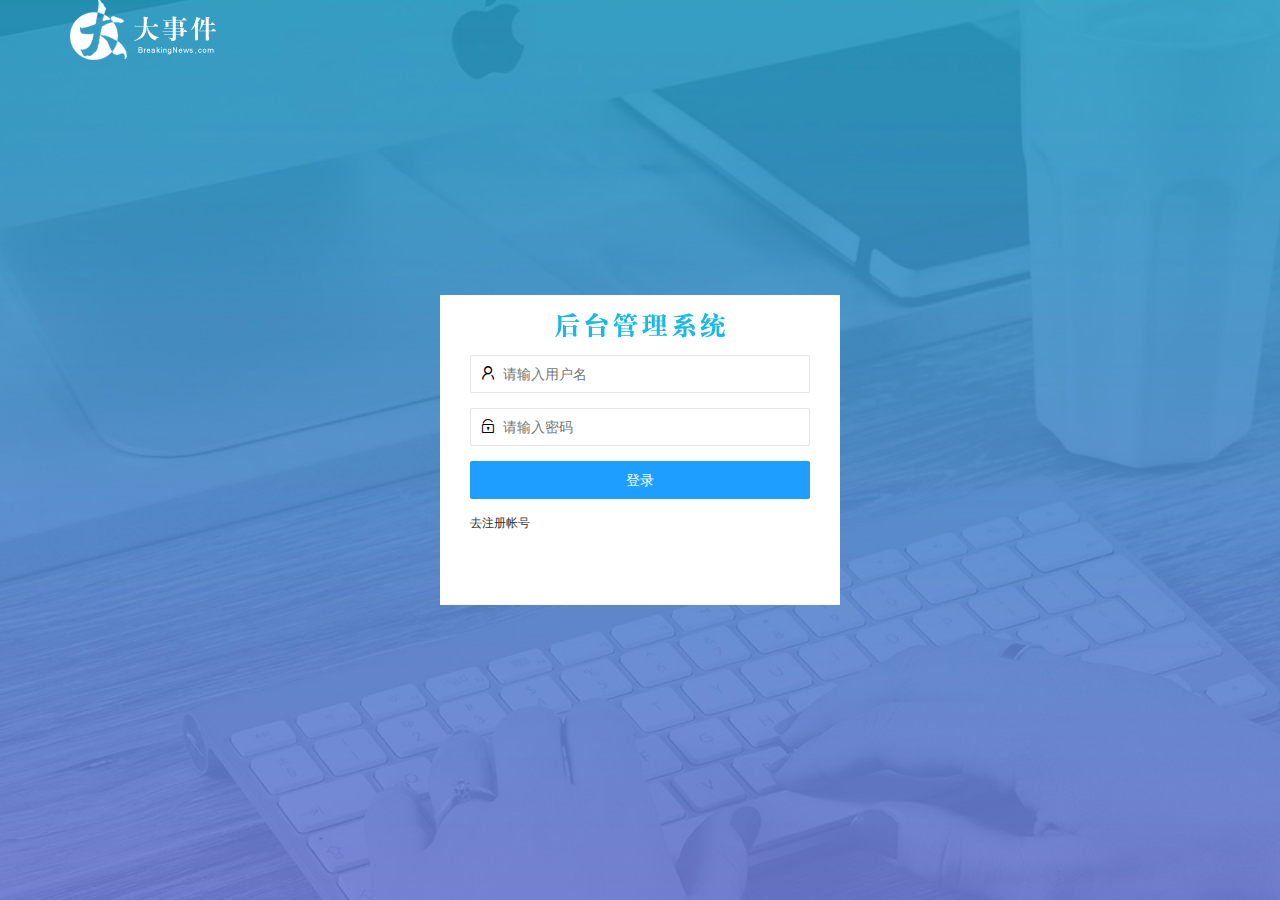
==== login.html @ 0a0edcd1 "login&reg" ====
<!DOCTYPE html>
<html lang="en">
<head>
    <meta charset="UTF-8">
    <meta http-equiv="X-UA-Compatible" content="IE=edge">
    <meta name="viewport" content="width=device-width, initial-scale=1.0">
    <title>大事件-登录/注册</title>
    <!-- LayUI样式导入 -->
    <link rel="stylesheet" href="assets/lib/layui/css/layui.css"/>
    <link rel="stylesheet" href="assets/css/login.css"/>
</head>
<body>
    <!-- 头部logo -->
    <div class="layui-main">
        <img src="assets/images/logo.png" alt="" />
    </div>
    <!-- 登录注册区域 -->
    <div class="loginAndRegBox">
        <div class="title-box"></div>
        <!-- 登录div -->
        <div class="login-box">
            <!-- 登录表单 -->
            <form action="" class="layui-form" id="form_login">
                <!-- 用户名 -->
                <div class="layui-form-item">
                    <i class="layui-icon layui-icon-username"></i>
                    <input type="text" name="username" required lay-verify="required" placeholder="请输入用户名" autocomplete="off" class="layui-input">
                </div>
                <!-- 密码 -->
                <div class="layui-form-item">
                    <i class="layui-icon layui-icon-password"></i>
                    <input type="password" name="password" required lay-verify="required|pwd" placeholder="请输入密码" autocomplete="off" class="layui-input">
                </div>
                <!-- 登录按钮 -->
                <div class="layui-form-item">
                    <!-- layui-submit属性区分表单提交按钮和普通按钮 -->
                    <button class="layui-btn layui-btn-fluid layui-btn-normal" layui-submit>登录</button>
                </div>
                <div class="layui-form-item links">
                    <a href="javascript:;" id="link_reg">去注册帐号</a>
                </div>
            </form>
        </div>
        <!-- 注册div -->
        <div class="reg-box">
            <!-- 注册表单 -->
            <form action="" class="layui-form" id="form_reg">
                <!-- 用户名 -->
                <div class="layui-form-item">
                    <i class="layui-icon layui-icon-username"></i>
                    <input type="text" name="username" required lay-verify="required" placeholder="请输入用户名" autocomplete="off" class="layui-input">
                </div>
                <!-- 密码 -->
                <div class="layui-form-item">
                    <i class="layui-icon layui-icon-password"></i>
                    <input type="password" name="password" required lay-verify="required|pwd" placeholder="请输入密码" autocomplete="off" class="layui-input">
                </div>
                <!-- 密码确认 -->
                <div class="layui-form-item">
                    <i class="layui-icon layui-icon-password"></i>
                    <input type="password" name="repassword" required lay-verify="required|pwd|repwd" placeholder="再次输入密码" autocomplete="off" class="layui-input">
                </div>
                <!-- 注册按钮 -->
                <div class="layui-form-item">
                    <!-- layui-submit属性区分表单提交按钮和普通按钮 -->
                    <button class="layui-btn layui-btn-fluid layui-btn-normal" layui-submit>注册</button>
                </div>
                <div class="layui-form-item links">
                    <a href="javascript:;" id="link_login">去登录</a>
                </div>
            </form>
        </div>
    </div>
    <!-- 登录表单验证 -->
    <script src="./assets/lib/layui/layui.all.js"></script>
    <script src="./assets/lib/jquery.js"></script>
    <script src="./assets/js/login.js"></script>
</body>
</html>
---- assets/lib/layui/css/layui.css ----
/** layui-v2.5.5 MIT License By https://www.layui.com */
 .layui-inline,img{display:inline-block;vertical-align:middle}h1,h2,h3,h4,h5,h6{font-weight:400}.layui-edge,.layui-header,.layui-inline,.layui-main{position:relative}.layui-body,.layui-edge,.layui-elip{overflow:hidden}.layui-btn,.layui-edge,.layui-inline,img{vertical-align:middle}.layui-btn,.layui-disabled,.layui-icon,.layui-unselect{-moz-user-select:none;-webkit-user-select:none;-ms-user-select:none}.layui-elip,.layui-form-checkbox span,.layui-form-pane .layui-form-label{text-overflow:ellipsis;white-space:nowrap}.layui-breadcrumb,.layui-tree-btnGroup{visibility:hidden}blockquote,body,button,dd,div,dl,dt,form,h1,h2,h3,h4,h5,h6,input,li,ol,p,pre,td,textarea,th,ul{margin:0;padding:0;-webkit-tap-highlight-color:rgba(0,0,0,0)}a:active,a:hover{outline:0}img{border:none}li{list-style:none}table{border-collapse:collapse;border-spacing:0}h4,h5,h6{font-size:100%}button,input,optgroup,option,select,textarea{font-family:inherit;font-size:inherit;font-style:inherit;font-weight:inherit;outline:0}pre{white-space:pre-wrap;white-space:-moz-pre-wrap;white-space:-pre-wrap;white-space:-o-pre-wrap;word-wrap:break-word}body{line-height:24px;font:14px Helvetica Neue,Helvetica,PingFang SC,Tahoma,Arial,sans-serif}hr{height:1px;margin:10px 0;border:0;clear:both}a{color:#333;text-decoration:none}a:hover{color:#777}a cite{font-style:normal;*cursor:pointer}.layui-border-box,.layui-border-box *{box-sizing:border-box}.layui-box,.layui-box *{box-sizing:content-box}.layui-clear{clear:both;*zoom:1}.layui-clear:after{content:'\20';clear:both;*zoom:1;display:block;height:0}.layui-inline{*display:inline;*zoom:1}.layui-edge{display:inline-block;width:0;height:0;border-width:6px;border-style:dashed;border-color:transparent}.layui-edge-top{top:-4px;border-bottom-color:#999;border-bottom-style:solid}.layui-edge-right{border-left-color:#999;border-left-style:solid}.layui-edge-bottom{top:2px;border-top-color:#999;border-top-style:solid}.layui-edge-left{border-right-color:#999;border-right-style:solid}.layui-disabled,.layui-disabled:hover{color:#d2d2d2!important;cursor:not-allowed!important}.layui-circle{border-radius:100%}.layui-show{display:block!important}.layui-hide{display:none!important}@font-face{font-family:layui-icon;src:url(../font/iconfont.eot?v=250);src:url(../font/iconfont.eot?v=250#iefix) format('embedded-opentype'),url(../font/iconfont.woff2?v=250) format('woff2'),url(../font/iconfont.woff?v=250) format('woff'),url(../font/iconfont.ttf?v=250) format('truetype'),url(../font/iconfont.svg?v=250#layui-icon) format('svg')}.layui-icon{font-family:layui-icon!important;font-size:16px;font-style:normal;-webkit-font-smoothing:antialiased;-moz-osx-font-smoothing:grayscale}.layui-icon-reply-fill:before{content:"\e611"}.layui-icon-set-fill:before{content:"\e614"}.layui-icon-menu-fill:before{content:"\e60f"}.layui-icon-search:before{content:"\e615"}.layui-icon-share:before{content:"\e641"}.layui-icon-set-sm:before{content:"\e620"}.layui-icon-engine:before{content:"\e628"}.layui-icon-close:before{content:"\1006"}.layui-icon-close-fill:before{content:"\1007"}.layui-icon-chart-screen:before{content:"\e629"}.layui-icon-star:before{content:"\e600"}.layui-icon-circle-dot:before{content:"\e617"}.layui-icon-chat:before{content:"\e606"}.layui-icon-release:before{content:"\e609"}.layui-icon-list:before{content:"\e60a"}.layui-icon-chart:before{content:"\e62c"}.layui-icon-ok-circle:before{content:"\1005"}.layui-icon-layim-theme:before{content:"\e61b"}.layui-icon-table:before{content:"\e62d"}.layui-icon-right:before{content:"\e602"}.layui-icon-left:before{content:"\e603"}.layui-icon-cart-simple:before{content:"\e698"}.layui-icon-face-cry:before{content:"\e69c"}.layui-icon-face-smile:before{content:"\e6af"}.layui-icon-survey:before{content:"\e6b2"}.layui-icon-tree:before{content:"\e62e"}.layui-icon-upload-circle:before{content:"\e62f"}.layui-icon-add-circle:before{content:"\e61f"}.layui-icon-download-circle:before{content:"\e601"}.layui-icon-templeate-1:before{content:"\e630"}.layui-icon-util:before{content:"\e631"}.layui-icon-face-surprised:before{content:"\e664"}.layui-icon-edit:before{content:"\e642"}.layui-icon-speaker:before{content:"\e645"}.layui-icon-down:before{content:"\e61a"}.layui-icon-file:before{content:"\e621"}.layui-icon-layouts:before{content:"\e632"}.layui-icon-rate-half:before{content:"\e6c9"}.layui-icon-add-circle-fine:before{content:"\e608"}.layui-icon-prev-circle:before{content:"\e633"}.layui-icon-read:before{content:"\e705"}.layui-icon-404:before{content:"\e61c"}.layui-icon-carousel:before{content:"\e634"}.layui-icon-help:before{content:"\e607"}.layui-icon-code-circle:before{content:"\e635"}.layui-icon-water:before{content:"\e636"}.layui-icon-username:before{content:"\e66f"}.layui-icon-find-fill:before{content:"\e670"}.layui-icon-about:before{content:"\e60b"}.layui-icon-location:before{content:"\e715"}.layui-icon-up:before{content:"\e619"}.layui-icon-pause:before{content:"\e651"}.layui-icon-date:before{content:"\e637"}.layui-icon-layim-uploadfile:before{content:"\e61d"}.layui-icon-delete:before{content:"\e640"}.layui-icon-play:before{content:"\e652"}.layui-icon-top:before{content:"\e604"}.layui-icon-friends:before{content:"\e612"}.layui-icon-refresh-3:before{content:"\e9aa"}.layui-icon-ok:before{content:"\e605"}.layui-icon-layer:before{content:"\e638"}.layui-icon-face-smile-fine:before{content:"\e60c"}.layui-icon-dollar:before{content:"\e659"}.layui-icon-group:before{content:"\e613"}.layui-icon-layim-download:before{content:"\e61e"}.layui-icon-picture-fine:before{content:"\e60d"}.layui-icon-link:before{content:"\e64c"}.layui-icon-diamond:before{content:"\e735"}.layui-icon-log:before{content:"\e60e"}.layui-icon-rate-solid:before{content:"\e67a"}.layui-icon-fonts-del:before{content:"\e64f"}.layui-icon-unlink:before{content:"\e64d"}.layui-icon-fonts-clear:before{content:"\e639"}.layui-icon-triangle-r:before{content:"\e623"}.layui-icon-circle:before{content:"\e63f"}.layui-icon-radio:before{content:"\e643"}.layui-icon-align-center:before{content:"\e647"}.layui-icon-align-right:before{content:"\e648"}.layui-icon-align-left:before{content:"\e649"}.layui-icon-loading-1:before{content:"\e63e"}.layui-icon-return:before{content:"\e65c"}.layui-icon-fonts-strong:before{content:"\e62b"}.layui-icon-upload:before{content:"\e67c"}.layui-icon-dialogue:before{content:"\e63a"}.layui-icon-video:before{content:"\e6ed"}.layui-icon-headset:before{content:"\e6fc"}.layui-icon-cellphone-fine:before{content:"\e63b"}.layui-icon-add-1:before{content:"\e654"}.layui-icon-face-smile-b:before{content:"\e650"}.layui-icon-fonts-html:before{content:"\e64b"}.layui-icon-form:before{content:"\e63c"}.layui-icon-cart:before{content:"\e657"}.layui-icon-camera-fill:before{content:"\e65d"}.layui-icon-tabs:before{content:"\e62a"}.layui-icon-fonts-code:before{content:"\e64e"}.layui-icon-fire:before{content:"\e756"}.layui-icon-set:before{content:"\e716"}.layui-icon-fonts-u:before{content:"\e646"}.layui-icon-triangle-d:before{content:"\e625"}.layui-icon-tips:before{content:"\e702"}.layui-icon-picture:before{content:"\e64a"}.layui-icon-more-vertical:before{content:"\e671"}.layui-icon-flag:before{content:"\e66c"}.layui-icon-loading:before{content:"\e63d"}.layui-icon-fonts-i:before{content:"\e644"}.layui-icon-refresh-1:before{content:"\e666"}.layui-icon-rmb:before{content:"\e65e"}.layui-icon-home:before{content:"\e68e"}.layui-icon-user:before{content:"\e770"}.layui-icon-notice:before{content:"\e667"}.layui-icon-login-weibo:before{content:"\e675"}.layui-icon-voice:before{content:"\e688"}.layui-icon-upload-drag:before{content:"\e681"}.layui-icon-login-qq:before{content:"\e676"}.layui-icon-snowflake:before{content:"\e6b1"}.layui-icon-file-b:before{content:"\e655"}.layui-icon-template:before{content:"\e663"}.layui-icon-auz:before{content:"\e672"}.layui-icon-console:before{content:"\e665"}.layui-icon-app:before{content:"\e653"}.layui-icon-prev:before{content:"\e65a"}.layui-icon-website:before{content:"\e7ae"}.layui-icon-next:before{content:"\e65b"}.layui-icon-component:before{content:"\e857"}.layui-icon-more:before{content:"\e65f"}.layui-icon-login-wechat:before{content:"\e677"}.layui-icon-shrink-right:before{content:"\e668"}.layui-icon-spread-left:before{content:"\e66b"}.layui-icon-camera:before{content:"\e660"}.layui-icon-note:before{content:"\e66e"}.layui-icon-refresh:before{content:"\e669"}.layui-icon-female:before{content:"\e661"}.layui-icon-male:before{content:"\e662"}.layui-icon-password:before{content:"\e673"}.layui-icon-senior:before{content:"\e674"}.layui-icon-theme:before{content:"\e66a"}.layui-icon-tread:before{content:"\e6c5"}.layui-icon-praise:before{content:"\e6c6"}.layui-icon-star-fill:before{content:"\e658"}.layui-icon-rate:before{content:"\e67b"}.layui-icon-template-1:before{content:"\e656"}.layui-icon-vercode:before{content:"\e679"}.layui-icon-cellphone:before{content:"\e678"}.layui-icon-screen-full:before{content:"\e622"}.layui-icon-screen-restore:before{content:"\e758"}.layui-icon-cols:before{content:"\e610"}.layui-icon-export:before{content:"\e67d"}.layui-icon-print:before{content:"\e66d"}.layui-icon-slider:before{content:"\e714"}.layui-icon-addition:before{content:"\e624"}.layui-icon-subtraction:before{content:"\e67e"}.layui-icon-service:before{content:"\e626"}.layui-icon-transfer:before{content:"\e691"}.layui-main{width:1140px;margin:0 auto}.layui-header{z-index:1000;height:60px}.layui-header a:hover{transition:all .5s;-webkit-transition:all .5s}.layui-side{position:fixed;left:0;top:0;bottom:0;z-index:999;width:200px;overflow-x:hidden}.layui-side-scroll{position:relative;width:220px;height:100%;overflow-x:hidden}.layui-body{position:absolute;left:200px;right:0;top:0;bottom:0;z-index:998;width:auto;overflow-y:auto;box-sizing:border-box}.layui-layout-body{overflow:hidden}.layui-layout-admin .layui-header{background-color:#23262E}.layui-layout-admin .layui-side{top:60px;width:200px;overflow-x:hidden}.layui-layout-admin .layui-body{position:fixed;top:60px;bottom:44px}.layui-layout-admin .layui-main{width:auto;margin:0 15px}.layui-layout-admin .layui-footer{position:fixed;left:200px;right:0;bottom:0;height:44px;line-height:44px;padding:0 15px;background-color:#eee}.layui-layout-admin .layui-logo{position:absolute;left:0;top:0;width:200px;height:100%;line-height:60px;text-align:center;color:#009688;font-size:16px}.layui-layout-admin .layui-header .layui-nav{background:0 0}.layui-layout-left{position:absolute!important;left:200px;top:0}.layui-layout-right{position:absolute!important;right:0;top:0}.layui-container{position:relative;margin:0 auto;padding:0 15px;box-sizing:border-box}.layui-fluid{position:relative;margin:0 auto;padding:0 15px}.layui-row:after,.layui-row:before{content:'';display:block;clear:both}.layui-col-lg1,.layui-col-lg10,.layui-col-lg11,.layui-col-lg12,.layui-col-lg2,.layui-col-lg3,.layui-col-lg4,.layui-col-lg5,.layui-col-lg6,.layui-col-lg7,.layui-col-lg8,.layui-col-lg9,.layui-col-md1,.layui-col-md10,.layui-col-md11,.layui-col-md12,.layui-col-md2,.layui-col-md3,.layui-col-md4,.layui-col-md5,.layui-col-md6,.layui-col-md7,.layui-col-md8,.layui-col-md9,.layui-col-sm1,.layui-col-sm10,.layui-col-sm11,.layui-col-sm12,.layui-col-sm2,.layui-col-sm3,.layui-col-sm4,.layui-col-sm5,.layui-col-sm6,.layui-col-sm7,.layui-col-sm8,.layui-col-sm9,.layui-col-xs1,.layui-col-xs10,.layui-col-xs11,.layui-col-xs12,.layui-col-xs2,.layui-col-xs3,.layui-col-xs4,.layui-col-xs5,.layui-col-xs6,.layui-col-xs7,.layui-col-xs8,.layui-col-xs9{position:relative;display:block;box-sizing:border-box}.layui-col-xs1,.layui-col-xs10,.layui-col-xs11,.layui-col-xs12,.layui-col-xs2,.layui-col-xs3,.layui-col-xs4,.layui-col-xs5,.layui-col-xs6,.layui-col-xs7,.layui-col-xs8,.layui-col-xs9{float:left}.layui-col-xs1{width:8.33333333%}.layui-col-xs2{width:16.66666667%}.layui-col-xs3{width:25%}.layui-col-xs4{width:33.33333333%}.layui-col-xs5{width:41.66666667%}.layui-col-xs6{width:50%}.layui-col-xs7{width:58.33333333%}.layui-col-xs8{width:66.66666667%}.layui-col-xs9{width:75%}.layui-col-xs10{width:83.33333333%}.layui-col-xs11{width:91.66666667%}.layui-col-xs12{width:100%}.layui-col-xs-offset1{margin-left:8.33333333%}.layui-col-xs-offset2{margin-left:16.66666667%}.layui-col-xs-offset3{margin-left:25%}.layui-col-xs-offset4{margin-left:33.33333333%}.layui-col-xs-offset5{margin-left:41.66666667%}.layui-col-xs-offset6{margin-left:50%}.layui-col-xs-offset7{margin-left:58.33333333%}.layui-col-xs-offset8{margin-left:66.66666667%}.layui-col-xs-offset9{margin-left:75%}.layui-col-xs-offset10{margin-left:83.33333333%}.layui-col-xs-offset11{margin-left:91.66666667%}.layui-col-xs-offset12{margin-left:100%}@media screen and (max-width:768px){.layui-hide-xs{display:none!important}.layui-show-xs-block{display:block!important}.layui-show-xs-inline{display:inline!important}.layui-show-xs-inline-block{display:inline-block!important}}@media screen and (min-width:768px){.layui-container{width:750px}.layui-hide-sm{display:none!important}.layui-show-sm-block{display:block!important}.layui-show-sm-inline{display:inline!important}.layui-show-sm-inline-block{display:inline-block!important}.layui-col-sm1,.layui-col-sm10,.layui-col-sm11,.layui-col-sm12,.layui-col-sm2,.layui-col-sm3,.layui-col-sm4,.layui-col-sm5,.layui-col-sm6,.layui-col-sm7,.layui-col-sm8,.layui-col-sm9{float:left}.layui-col-sm1{width:8.33333333%}.layui-col-sm2{width:16.66666667%}.layui-col-sm3{width:25%}.layui-col-sm4{width:33.33333333%}.layui-col-sm5{width:41.66666667%}.layui-col-sm6{width:50%}.layui-col-sm7{width:58.33333333%}.layui-col-sm8{width:66.66666667%}.layui-col-sm9{width:75%}.layui-col-sm10{width:83.33333333%}.layui-col-sm11{width:91.66666667%}.layui-col-sm12{width:100%}.layui-col-sm-offset1{margin-left:8.33333333%}.layui-col-sm-offset2{margin-left:16.66666667%}.layui-col-sm-offset3{margin-left:25%}.layui-col-sm-offset4{margin-left:33.33333333%}.layui-col-sm-offset5{margin-left:41.66666667%}.layui-col-sm-offset6{margin-left:50%}.layui-col-sm-offset7{margin-left:58.33333333%}.layui-col-sm-offset8{margin-left:66.66666667%}.layui-col-sm-offset9{margin-left:75%}.layui-col-sm-offset10{margin-left:83.33333333%}.layui-col-sm-offset11{margin-left:91.66666667%}.layui-col-sm-offset12{margin-left:100%}}@media screen and (min-width:992px){.layui-container{width:970px}.layui-hide-md{display:none!important}.layui-show-md-block{display:block!important}.layui-show-md-inline{display:inline!important}.layui-show-md-inline-block{display:inline-block!important}.layui-col-md1,.layui-col-md10,.layui-col-md11,.layui-col-md12,.layui-col-md2,.layui-col-md3,.layui-col-md4,.layui-col-md5,.layui-col-md6,.layui-col-md7,.layui-col-md8,.layui-col-md9{float:left}.layui-col-md1{width:8.33333333%}.layui-col-md2{width:16.66666667%}.layui-col-md3{width:25%}.layui-col-md4{width:33.33333333%}.layui-col-md5{width:41.66666667%}.layui-col-md6{width:50%}.layui-col-md7{width:58.33333333%}.layui-col-md8{width:66.66666667%}.layui-col-md9{width:75%}.layui-col-md10{width:83.33333333%}.layui-col-md11{width:91.66666667%}.layui-col-md12{width:100%}.layui-col-md-offset1{margin-left:8.33333333%}.layui-col-md-offset2{margin-left:16.66666667%}.layui-col-md-offset3{margin-left:25%}.layui-col-md-offset4{margin-left:33.33333333%}.layui-col-md-offset5{margin-left:41.66666667%}.layui-col-md-offset6{margin-left:50%}.layui-col-md-offset7{margin-left:58.33333333%}.layui-col-md-offset8{margin-left:66.66666667%}.layui-col-md-offset9{margin-left:75%}.layui-col-md-offset10{margin-left:83.33333333%}.layui-col-md-offset11{margin-left:91.66666667%}.layui-col-md-offset12{margin-left:100%}}@media screen and (min-width:1200px){.layui-container{width:1170px}.layui-hide-lg{display:none!important}.layui-show-lg-block{display:block!important}.layui-show-lg-inline{display:inline!important}.layui-show-lg-inline-block{display:inline-block!important}.layui-col-lg1,.layui-col-lg10,.layui-col-lg11,.layui-col-lg12,.layui-col-lg2,.layui-col-lg3,.layui-col-lg4,.layui-col-lg5,.layui-col-lg6,.layui-col-lg7,.layui-col-lg8,.layui-col-lg9{float:left}.layui-col-lg1{width:8.33333333%}.layui-col-lg2{width:16.66666667%}.layui-col-lg3{width:25%}.layui-col-lg4{width:33.33333333%}.layui-col-lg5{width:41.66666667%}.layui-col-lg6{width:50%}.layui-col-lg7{width:58.33333333%}.layui-col-lg8{width:66.66666667%}.layui-col-lg9{width:75%}.layui-col-lg10{width:83.33333333%}.layui-col-lg11{width:91.66666667%}.layui-col-lg12{width:100%}.layui-col-lg-offset1{margin-left:8.33333333%}.layui-col-lg-offset2{margin-left:16.66666667%}.layui-col-lg-offset3{margin-left:25%}.layui-col-lg-offset4{margin-left:33.33333333%}.layui-col-lg-offset5{margin-left:41.66666667%}.layui-col-lg-offset6{margin-left:50%}.layui-col-lg-offset7{margin-left:58.33333333%}.layui-col-lg-offset8{margin-left:66.66666667%}.layui-col-lg-offset9{margin-left:75%}.layui-col-lg-offset10{margin-left:83.33333333%}.layui-col-lg-offset11{margin-left:91.66666667%}.layui-col-lg-offset12{margin-left:100%}}.layui-col-space1{margin:-.5px}.layui-col-space1>*{padding:.5px}.layui-col-space3{margin:-1.5px}.layui-col-space3>*{padding:1.5px}.layui-col-space5{margin:-2.5px}.layui-col-space5>*{padding:2.5px}.layui-col-space8{margin:-3.5px}.layui-col-space8>*{padding:3.5px}.layui-col-space10{margin:-5px}.layui-col-space10>*{padding:5px}.layui-col-space12{margin:-6px}.layui-col-space12>*{padding:6px}.layui-col-space15{margin:-7.5px}.layui-col-space15>*{padding:7.5px}.layui-col-space18{margin:-9px}.layui-col-space18>*{padding:9px}.layui-col-space20{margin:-10px}.layui-col-space20>*{padding:10px}.layui-col-space22{margin:-11px}.layui-col-space22>*{padding:11px}.layui-col-space25{margin:-12.5px}.layui-col-space25>*{padding:12.5px}.layui-col-space30{margin:-15px}.layui-col-space30>*{padding:15px}.layui-btn,.layui-input,.layui-select,.layui-textarea,.layui-upload-button{outline:0;-webkit-appearance:none;transition:all .3s;-webkit-transition:all .3s;box-sizing:border-box}.layui-elem-quote{margin-bottom:10px;padding:15px;line-height:22px;border-left:5px solid #009688;border-radius:0 2px 2px 0;background-color:#f2f2f2}.layui-quote-nm{border-style:solid;border-width:1px 1px 1px 5px;background:0 0}.layui-elem-field{margin-bottom:10px;padding:0;border-width:1px;border-style:solid}.layui-elem-field legend{margin-left:20px;padding:0 10px;font-size:20px;font-weight:300}.layui-field-title{margin:10px 0 20px;border-width:1px 0 0}.layui-field-box{padding:10px 15px}.layui-field-title .layui-field-box{padding:10px 0}.layui-progress{position:relative;height:6px;border-radius:20px;background-color:#e2e2e2}.layui-progress-bar{position:absolute;left:0;top:0;width:0;max-width:100%;height:6px;border-radius:20px;text-align:right;background-color:#5FB878;transition:all .3s;-webkit-transition:all .3s}.layui-progress-big,.layui-progress-big .layui-progress-bar{height:18px;line-height:18px}.layui-progress-text{position:relative;top:-20px;line-height:18px;font-size:12px;color:#666}.layui-progress-big .layui-progress-text{position:static;padding:0 10px;color:#fff}.layui-collapse{border-width:1px;border-style:solid;border-radius:2px}.layui-colla-content,.layui-colla-item{border-top-width:1px;border-top-style:solid}.layui-colla-item:first-child{border-top:none}.layui-colla-title{position:relative;height:42px;line-height:42px;padding:0 15px 0 35px;color:#333;background-color:#f2f2f2;cursor:pointer;font-size:14px;overflow:hidden}.layui-colla-content{display:none;padding:10px 15px;line-height:22px;color:#666}.layui-colla-icon{position:absolute;left:15px;top:0;font-size:14px}.layui-card{margin-bottom:15px;border-radius:2px;background-color:#fff;box-shadow:0 1px 2px 0 rgba(0,0,0,.05)}.layui-card:last-child{margin-bottom:0}.layui-card-header{position:relative;height:42px;line-height:42px;padding:0 15px;border-bottom:1px solid #f6f6f6;color:#333;border-radius:2px 2px 0 0;font-size:14px}.layui-bg-black,.layui-bg-blue,.layui-bg-cyan,.layui-bg-green,.layui-bg-orange,.layui-bg-red{color:#fff!important}.layui-card-body{position:relative;padding:10px 15px;line-height:24px}.layui-card-body[pad15]{padding:15px}.layui-card-body[pad20]{padding:20px}.layui-card-body .layui-table{margin:5px 0}.layui-card .layui-tab{margin:0}.layui-panel-window{position:relative;padding:15px;border-radius:0;border-top:5px solid #E6E6E6;background-color:#fff}.layui-auxiliar-moving{position:fixed;left:0;right:0;top:0;bottom:0;width:100%;height:100%;background:0 0;z-index:9999999999}.layui-form-label,.layui-form-mid,.layui-form-select,.layui-input-block,.layui-input-inline,.layui-textarea{position:relative}.layui-bg-red{background-color:#FF5722!important}.layui-bg-orange{background-color:#FFB800!important}.layui-bg-green{background-color:#009688!important}.layui-bg-cyan{background-color:#2F4056!important}.layui-bg-blue{background-color:#1E9FFF!important}.layui-bg-black{background-color:#393D49!important}.layui-bg-gray{background-color:#eee!important;color:#666!important}.layui-badge-rim,.layui-colla-content,.layui-colla-item,.layui-collapse,.layui-elem-field,.layui-form-pane .layui-form-item[pane],.layui-form-pane .layui-form-label,.layui-input,.layui-layedit,.layui-layedit-tool,.layui-quote-nm,.layui-select,.layui-tab-bar,.layui-tab-card,.layui-tab-title,.layui-tab-title .layui-this:after,.layui-textarea{border-color:#e6e6e6}.layui-timeline-item:before,hr{background-color:#e6e6e6}.layui-text{line-height:22px;font-size:14px;color:#666}.layui-text h1,.layui-text h2,.layui-text h3{font-weight:500;color:#333}.layui-text h1{font-size:30px}.layui-text h2{font-size:24px}.layui-text h3{font-size:18px}.layui-text a:not(.layui-btn){color:#01AAED}.layui-text a:not(.layui-btn):hover{text-decoration:underline}.layui-text ul{padding:5px 0 5px 15px}.layui-text ul li{margin-top:5px;list-style-type:disc}.layui-text em,.layui-word-aux{color:#999!important;padding:0 5px!important}.layui-btn{display:inline-block;height:38px;line-height:38px;padding:0 18px;background-color:#009688;color:#fff;white-space:nowrap;text-align:center;font-size:14px;border:none;border-radius:2px;cursor:pointer}.layui-btn:hover{opacity:.8;filter:alpha(opacity=80);color:#fff}.layui-btn:active{opacity:1;filter:alpha(opacity=100)}.layui-btn+.layui-btn{margin-left:10px}.layui-btn-container{font-size:0}.layui-btn-container .layui-btn{margin-right:10px;margin-bottom:10px}.layui-btn-container .layui-btn+.layui-btn{margin-left:0}.layui-table .layui-btn-container .layui-btn{margin-bottom:9px}.layui-btn-radius{border-radius:100px}.layui-btn .layui-icon{margin-right:3px;font-size:18px;vertical-align:bottom;vertical-align:middle\9}.layui-btn-primary{border:1px solid #C9C9C9;background-color:#fff;color:#555}.layui-btn-primary:hover{border-color:#009688;color:#333}.layui-btn-normal{background-color:#1E9FFF}.layui-btn-warm{background-color:#FFB800}.layui-btn-danger{background-color:#FF5722}.layui-btn-checked{background-color:#5FB878}.layui-btn-disabled,.layui-btn-disabled:active,.layui-btn-disabled:hover{border:1px solid #e6e6e6;background-color:#FBFBFB;color:#C9C9C9;cursor:not-allowed;opacity:1}.layui-btn-lg{height:44px;line-height:44px;padding:0 25px;font-size:16px}.layui-btn-sm{height:30px;line-height:30px;padding:0 10px;font-size:12px}.layui-btn-sm i{font-size:16px!important}.layui-btn-xs{height:22px;line-height:22px;padding:0 5px;font-size:12px}.layui-btn-xs i{font-size:14px!important}.layui-btn-group{display:inline-block;vertical-align:middle;font-size:0}.layui-btn-group .layui-btn{margin-left:0!important;margin-right:0!important;border-left:1px solid rgba(255,255,255,.5);border-radius:0}.layui-btn-group .layui-btn-primary{border-left:none}.layui-btn-group .layui-btn-primary:hover{border-color:#C9C9C9;color:#009688}.layui-btn-group .layui-btn:first-child{border-left:none;border-radius:2px 0 0 2px}.layui-btn-group .layui-btn-primary:first-child{border-left:1px solid #c9c9c9}.layui-btn-group .layui-btn:last-child{border-radius:0 2px 2px 0}.layui-btn-group .layui-btn+.layui-btn{margin-left:0}.layui-btn-group+.layui-btn-group{margin-left:10px}.layui-btn-fluid{width:100%}.layui-input,.layui-select,.layui-textarea{height:38px;line-height:1.3;line-height:38px\9;border-width:1px;border-style:solid;background-color:#fff;border-radius:2px}.layui-input::-webkit-input-placeholder,.layui-select::-webkit-input-placeholder,.layui-textarea::-webkit-input-placeholder{line-height:1.3}.layui-input,.layui-textarea{display:block;width:100%;padding-left:10px}.layui-input:hover,.layui-textarea:hover{border-color:#D2D2D2!important}.layui-input:focus,.layui-textarea:focus{border-color:#C9C9C9!important}.layui-textarea{min-height:100px;height:auto;line-height:20px;padding:6px 10px;resize:vertical}.layui-select{padding:0 10px}.layui-form input[type=checkbox],.layui-form input[type=radio],.layui-form select{display:none}.layui-form [lay-ignore]{display:initial}.layui-form-item{margin-bottom:15px;clear:both;*zoom:1}.layui-form-item:after{content:'\20';clear:both;*zoom:1;display:block;height:0}.layui-form-label{float:left;display:block;padding:9px 15px;width:80px;font-weight:400;line-height:20px;text-align:right}.layui-form-label-col{display:block;float:none;padding:9px 0;line-height:20px;text-align:left}.layui-form-item .layui-inline{margin-bottom:5px;margin-right:10px}.layui-input-block{margin-left:110px;min-height:36px}.layui-input-inline{display:inline-block;vertical-align:middle}.layui-form-item .layui-input-inline{float:left;width:190px;margin-right:10px}.layui-form-text .layui-input-inline{width:auto}.layui-form-mid{float:left;display:block;padding:9px 0!important;line-height:20px;margin-right:10px}.layui-form-danger+.layui-form-select .layui-input,.layui-form-danger:focus{border-color:#FF5722!important}.layui-form-select .layui-input{padding-right:30px;cursor:pointer}.layui-form-select .layui-edge{position:absolute;right:10px;top:50%;margin-top:-3px;cursor:pointer;border-width:6px;border-top-color:#c2c2c2;border-top-style:solid;transition:all .3s;-webkit-transition:all .3s}.layui-form-select dl{display:none;position:absolute;left:0;top:42px;padding:5px 0;z-index:899;min-width:100%;border:1px solid #d2d2d2;max-height:300px;overflow-y:auto;background-color:#fff;border-radius:2px;box-shadow:0 2px 4px rgba(0,0,0,.12);box-sizing:border-box}.layui-form-select dl dd,.layui-form-select dl dt{padding:0 10px;line-height:36px;white-space:nowrap;overflow:hidden;text-overflow:ellipsis}.layui-form-select dl dt{font-size:12px;color:#999}.layui-form-select dl dd{cursor:pointer}.layui-form-select dl dd:hover{background-color:#f2f2f2;-webkit-transition:.5s all;transition:.5s all}.layui-form-select .layui-select-group dd{padding-left:20px}.layui-form-select dl dd.layui-select-tips{padding-left:10px!important;color:#999}.layui-form-select dl dd.layui-this{background-color:#5FB878;color:#fff}.layui-form-checkbox,.layui-form-select dl dd.layui-disabled{background-color:#fff}.layui-form-selected dl{display:block}.layui-form-checkbox,.layui-form-checkbox *,.layui-form-switch{display:inline-block;vertical-align:middle}.layui-form-selected .layui-edge{margin-top:-9px;-webkit-transform:rotate(180deg);transform:rotate(180deg);margin-top:-3px\9}:root .layui-form-selected .layui-edge{margin-top:-9px\0/IE9}.layui-form-selectup dl{top:auto;bottom:42px}.layui-select-none{margin:5px 0;text-align:center;color:#999}.layui-select-disabled .layui-disabled{border-color:#eee!important}.layui-select-disabled .layui-edge{border-top-color:#d2d2d2}.layui-form-checkbox{position:relative;height:30px;line-height:30px;margin-right:10px;padding-right:30px;cursor:pointer;font-size:0;-webkit-transition:.1s linear;transition:.1s linear;box-sizing:border-box}.layui-form-checkbox span{padding:0 10px;height:100%;font-size:14px;border-radius:2px 0 0 2px;background-color:#d2d2d2;color:#fff;overflow:hidden}.layui-form-checkbox:hover span{background-color:#c2c2c2}.layui-form-checkbox i{position:absolute;right:0;top:0;width:30px;height:28px;border:1px solid #d2d2d2;border-left:none;border-radius:0 2px 2px 0;color:#fff;font-size:20px;text-align:center}.layui-form-checkbox:hover i{border-color:#c2c2c2;color:#c2c2c2}.layui-form-checked,.layui-form-checked:hover{border-color:#5FB878}.layui-form-checked span,.layui-form-checked:hover span{background-color:#5FB878}.layui-form-checked i,.layui-form-checked:hover i{color:#5FB878}.layui-form-item .layui-form-checkbox{margin-top:4px}.layui-form-checkbox[lay-skin=primary]{height:auto!important;line-height:normal!important;min-width:18px;min-height:18px;border:none!important;margin-right:0;padding-left:28px;padding-right:0;background:0 0}.layui-form-checkbox[lay-skin=primary] span{padding-left:0;padding-right:15px;line-height:18px;background:0 0;color:#666}.layui-form-checkbox[lay-skin=primary] i{right:auto;left:0;width:16px;height:16px;line-height:16px;border:1px solid #d2d2d2;font-size:12px;border-radius:2px;background-color:#fff;-webkit-transition:.1s linear;transition:.1s linear}.layui-form-checkbox[lay-skin=primary]:hover i{border-color:#5FB878;color:#fff}.layui-form-checked[lay-skin=primary] i{border-color:#5FB878!important;background-color:#5FB878;color:#fff}.layui-checkbox-disbaled[lay-skin=primary] span{background:0 0!important;color:#c2c2c2}.layui-checkbox-disbaled[lay-skin=primary]:hover i{border-color:#d2d2d2}.layui-form-item .layui-form-checkbox[lay-skin=primary]{margin-top:10px}.layui-form-switch{position:relative;height:22px;line-height:22px;min-width:35px;padding:0 5px;margin-top:8px;border:1px solid #d2d2d2;border-radius:20px;cursor:pointer;background-color:#fff;-webkit-transition:.1s linear;transition:.1s linear}.layui-form-switch i{position:absolute;left:5px;top:3px;width:16px;height:16px;border-radius:20px;background-color:#d2d2d2;-webkit-transition:.1s linear;transition:.1s linear}.layui-form-switch em{position:relative;top:0;width:25px;margin-left:21px;padding:0!important;text-align:center!important;color:#999!important;font-style:normal!important;font-size:12px}.layui-form-onswitch{border-color:#5FB878;background-color:#5FB878}.layui-checkbox-disbaled,.layui-checkbox-disbaled i{border-color:#e2e2e2!important}.layui-form-onswitch i{left:100%;margin-left:-21px;background-color:#fff}.layui-form-onswitch em{margin-left:5px;margin-right:21px;color:#fff!important}.layui-checkbox-disbaled span{background-color:#e2e2e2!important}.layui-checkbox-disbaled:hover i{color:#fff!important}[lay-radio]{display:none}.layui-form-radio,.layui-form-radio *{display:inline-block;vertical-align:middle}.layui-form-radio{line-height:28px;margin:6px 10px 0 0;padding-right:10px;cursor:pointer;font-size:0}.layui-form-radio *{font-size:14px}.layui-form-radio>i{margin-right:8px;font-size:22px;color:#c2c2c2}.layui-form-radio>i:hover,.layui-form-radioed>i{color:#5FB878}.layui-radio-disbaled>i{color:#e2e2e2!important}.layui-form-pane .layui-form-label{width:110px;padding:8px 15px;height:38px;line-height:20px;border-width:1px;border-style:solid;border-radius:2px 0 0 2px;text-align:center;background-color:#FBFBFB;overflow:hidden;box-sizing:border-box}.layui-form-pane .layui-input-inline{margin-left:-1px}.layui-form-pane .layui-input-block{margin-left:110px;left:-1px}.layui-form-pane .layui-input{border-radius:0 2px 2px 0}.layui-form-pane .layui-form-text .layui-form-label{float:none;width:100%;border-radius:2px;box-sizing:border-box;text-align:left}.layui-form-pane .layui-form-text .layui-input-inline{display:block;margin:0;top:-1px;clear:both}.layui-form-pane .layui-form-text .layui-input-block{margin:0;left:0;top:-1px}.layui-form-pane .layui-form-text .layui-textarea{min-height:100px;border-radius:0 0 2px 2px}.layui-form-pane .layui-form-checkbox{margin:4px 0 4px 10px}.layui-form-pane .layui-form-radio,.layui-form-pane .layui-form-switch{margin-top:6px;margin-left:10px}.layui-form-pane .layui-form-item[pane]{position:relative;border-width:1px;border-style:solid}.layui-form-pane .layui-form-item[pane] .layui-form-label{position:absolute;left:0;top:0;height:100%;border-width:0 1px 0 0}.layui-form-pane .layui-form-item[pane] .layui-input-inline{margin-left:110px}@media screen and (max-width:450px){.layui-form-item .layui-form-label{text-overflow:ellipsis;overflow:hidden;white-space:nowrap}.layui-form-item .layui-inline{display:block;margin-right:0;margin-bottom:20px;clear:both}.layui-form-item .layui-inline:after{content:'\20';clear:both;display:block;height:0}.layui-form-item .layui-input-inline{display:block;float:none;left:-3px;width:auto;margin:0 0 10px 112px}.layui-form-item .layui-input-inline+.layui-form-mid{margin-left:110px;top:-5px;padding:0}.layui-form-item .layui-form-checkbox{margin-right:5px;margin-bottom:5px}}.layui-layedit{border-width:1px;border-style:solid;border-radius:2px}.layui-layedit-tool{padding:3px 5px;border-bottom-width:1px;border-bottom-style:solid;font-size:0}.layedit-tool-fixed{position:fixed;top:0;border-top:1px solid #e2e2e2}.layui-layedit-tool .layedit-tool-mid,.layui-layedit-tool .layui-icon{display:inline-block;vertical-align:middle;text-align:center;font-size:14px}.layui-layedit-tool .layui-icon{position:relative;width:32px;height:30px;line-height:30px;margin:3px 5px;color:#777;cursor:pointer;border-radius:2px}.layui-layedit-tool .layui-icon:hover{color:#393D49}.layui-layedit-tool .layui-icon:active{color:#000}.layui-layedit-tool .layedit-tool-active{background-color:#e2e2e2;color:#000}.layui-layedit-tool .layui-disabled,.layui-layedit-tool .layui-disabled:hover{color:#d2d2d2;cursor:not-allowed}.layui-layedit-tool .layedit-tool-mid{width:1px;height:18px;margin:0 10px;background-color:#d2d2d2}.layedit-tool-html{width:50px!important;font-size:30px!important}.layedit-tool-b,.layedit-tool-code,.layedit-tool-help{font-size:16px!important}.layedit-tool-d,.layedit-tool-face,.layedit-tool-image,.layedit-tool-unlink{font-size:18px!important}.layedit-tool-image input{position:absolute;font-size:0;left:0;top:0;width:100%;height:100%;opacity:.01;filter:Alpha(opacity=1);cursor:pointer}.layui-layedit-iframe iframe{display:block;width:100%}#LAY_layedit_code{overflow:hidden}.layui-laypage{display:inline-block;*display:inline;*zoom:1;vertical-align:middle;margin:10px 0;font-size:0}.layui-laypage>a:first-child,.layui-laypage>a:first-child em{border-radius:2px 0 0 2px}.layui-laypage>a:last-child,.layui-laypage>a:last-child em{border-radius:0 2px 2px 0}.layui-laypage>:first-child{margin-left:0!important}.layui-laypage>:last-child{margin-right:0!important}.layui-laypage a,.layui-laypage button,.layui-laypage input,.layui-laypage select,.layui-laypage span{border:1px solid #e2e2e2}.layui-laypage a,.layui-laypage span{display:inline-block;*display:inline;*zoom:1;vertical-align:middle;padding:0 15px;height:28px;line-height:28px;margin:0 -1px 5px 0;background-color:#fff;color:#333;font-size:12px}.layui-flow-more a *,.layui-laypage input,.layui-table-view select[lay-ignore]{display:inline-block}.layui-laypage a:hover{color:#009688}.layui-laypage em{font-style:normal}.layui-laypage .layui-laypage-spr{color:#999;font-weight:700}.layui-laypage a{text-decoration:none}.layui-laypage .layui-laypage-curr{position:relative}.layui-laypage .layui-laypage-curr em{position:relative;color:#fff}.layui-laypage .layui-laypage-curr .layui-laypage-em{position:absolute;left:-1px;top:-1px;padding:1px;width:100%;height:100%;background-color:#009688}.layui-laypage-em{border-radius:2px}.layui-laypage-next em,.layui-laypage-prev em{font-family:Sim sun;font-size:16px}.layui-laypage .layui-laypage-count,.layui-laypage .layui-laypage-limits,.layui-laypage .layui-laypage-refresh,.layui-laypage .layui-laypage-skip{margin-left:10px;margin-right:10px;padding:0;border:none}.layui-laypage .layui-laypage-limits,.layui-laypage .layui-laypage-refresh{vertical-align:top}.layui-laypage .layui-laypage-refresh i{font-size:18px;cursor:pointer}.layui-laypage select{height:22px;padding:3px;border-radius:2px;cursor:pointer}.layui-laypage .layui-laypage-skip{height:30px;line-height:30px;color:#999}.layui-laypage button,.layui-laypage input{height:30px;line-height:30px;border-radius:2px;vertical-align:top;background-color:#fff;box-sizing:border-box}.layui-laypage input{width:40px;margin:0 10px;padding:0 3px;text-align:center}.layui-laypage input:focus,.layui-laypage select:focus{border-color:#009688!important}.layui-laypage button{margin-left:10px;padding:0 10px;cursor:pointer}.layui-table,.layui-table-view{margin:10px 0}.layui-flow-more{margin:10px 0;text-align:center;color:#999;font-size:14px}.layui-flow-more a{height:32px;line-height:32px}.layui-flow-more a *{vertical-align:top}.layui-flow-more a cite{padding:0 20px;border-radius:3px;background-color:#eee;color:#333;font-style:normal}.layui-flow-more a cite:hover{opacity:.8}.layui-flow-more a i{font-size:30px;color:#737383}.layui-table{width:100%;background-color:#fff;color:#666}.layui-table tr{transition:all .3s;-webkit-transition:all .3s}.layui-table th{text-align:left;font-weight:400}.layui-table tbody tr:hover,.layui-table thead tr,.layui-table-click,.layui-table-header,.layui-table-hover,.layui-table-mend,.layui-table-patch,.layui-table-tool,.layui-table-total,.layui-table-total tr,.layui-table[lay-even] tr:nth-child(even){background-color:#f2f2f2}.layui-table td,.layui-table th,.layui-table-col-set,.layui-table-fixed-r,.layui-table-grid-down,.layui-table-header,.layui-table-page,.layui-table-tips-main,.layui-table-tool,.layui-table-total,.layui-table-view,.layui-table[lay-skin=line],.layui-table[lay-skin=row]{border-width:1px;border-style:solid;border-color:#e6e6e6}.layui-table td,.layui-table th{position:relative;padding:9px 15px;min-height:20px;line-height:20px;font-size:14px}.layui-table[lay-skin=line] td,.layui-table[lay-skin=line] th{border-width:0 0 1px}.layui-table[lay-skin=row] td,.layui-table[lay-skin=row] th{border-width:0 1px 0 0}.layui-table[lay-skin=nob] td,.layui-table[lay-skin=nob] th{border:none}.layui-table img{max-width:100px}.layui-table[lay-size=lg] td,.layui-table[lay-size=lg] th{padding:15px 30px}.layui-table-view .layui-table[lay-size=lg] .layui-table-cell{height:40px;line-height:40px}.layui-table[lay-size=sm] td,.layui-table[lay-size=sm] th{font-size:12px;padding:5px 10px}.layui-table-view .layui-table[lay-size=sm] .layui-table-cell{height:20px;line-height:20px}.layui-table[lay-data]{display:none}.layui-table-box{position:relative;overflow:hidden}.layui-table-view .layui-table{position:relative;width:auto;margin:0}.layui-table-view .layui-table[lay-skin=line]{border-width:0 1px 0 0}.layui-table-view .layui-table[lay-skin=row]{border-width:0 0 1px}.layui-table-view .layui-table td,.layui-table-view .layui-table th{padding:5px 0;border-top:none;border-left:none}.layui-table-view .layui-table th.layui-unselect .layui-table-cell span{cursor:pointer}.layui-table-view .layui-table td{cursor:default}.layui-table-view .layui-table td[data-edit=text]{cursor:text}.layui-table-view .layui-form-checkbox[lay-skin=primary] i{width:18px;height:18px}.layui-table-view .layui-form-radio{line-height:0;padding:0}.layui-table-view .layui-form-radio>i{margin:0;font-size:20px}.layui-table-init{position:absolute;left:0;top:0;width:100%;height:100%;text-align:center;z-index:110}.layui-table-init .layui-icon{position:absolute;left:50%;top:50%;margin:-15px 0 0 -15px;font-size:30px;color:#c2c2c2}.layui-table-header{border-width:0 0 1px;overflow:hidden}.layui-table-header .layui-table{margin-bottom:-1px}.layui-table-tool .layui-inline[lay-event]{position:relative;width:26px;height:26px;padding:5px;line-height:16px;margin-right:10px;text-align:center;color:#333;border:1px solid #ccc;cursor:pointer;-webkit-transition:.5s all;transition:.5s all}.layui-table-tool .layui-inline[lay-event]:hover{border:1px solid #999}.layui-table-tool-temp{padding-right:120px}.layui-table-tool-self{position:absolute;right:17px;top:10px}.layui-table-tool .layui-table-tool-self .layui-inline[lay-event]{margin:0 0 0 10px}.layui-table-tool-panel{position:absolute;top:29px;left:-1px;padding:5px 0;min-width:150px;min-height:40px;border:1px solid #d2d2d2;text-align:left;overflow-y:auto;background-color:#fff;box-shadow:0 2px 4px rgba(0,0,0,.12)}.layui-table-cell,.layui-table-tool-panel li{overflow:hidden;text-overflow:ellipsis;white-space:nowrap}.layui-table-tool-panel li{padding:0 10px;line-height:30px;-webkit-transition:.5s all;transition:.5s all}.layui-table-tool-panel li .layui-form-checkbox[lay-skin=primary]{width:100%;padding-left:28px}.layui-table-tool-panel li:hover{background-color:#f2f2f2}.layui-table-tool-panel li .layui-form-checkbox[lay-skin=primary] i{position:absolute;left:0;top:0}.layui-table-tool-panel li .layui-form-checkbox[lay-skin=primary] span{padding:0}.layui-table-tool .layui-table-tool-self .layui-table-tool-panel{left:auto;right:-1px}.layui-table-col-set{position:absolute;right:0;top:0;width:20px;height:100%;border-width:0 0 0 1px;background-color:#fff}.layui-table-sort{width:10px;height:20px;margin-left:5px;cursor:pointer!important}.layui-table-sort .layui-edge{position:absolute;left:5px;border-width:5px}.layui-table-sort .layui-table-sort-asc{top:3px;border-top:none;border-bottom-style:solid;border-bottom-color:#b2b2b2}.layui-table-sort .layui-table-sort-asc:hover{border-bottom-color:#666}.layui-table-sort .layui-table-sort-desc{bottom:5px;border-bottom:none;border-top-style:solid;border-top-color:#b2b2b2}.layui-table-sort .layui-table-sort-desc:hover{border-top-color:#666}.layui-table-sort[lay-sort=asc] .layui-table-sort-asc{border-bottom-color:#000}.layui-table-sort[lay-sort=desc] .layui-table-sort-desc{border-top-color:#000}.layui-table-cell{height:28px;line-height:28px;padding:0 15px;position:relative;box-sizing:border-box}.layui-table-cell .layui-form-checkbox[lay-skin=primary]{top:-1px;padding:0}.layui-table-cell .layui-table-link{color:#01AAED}.laytable-cell-checkbox,.laytable-cell-numbers,.laytable-cell-radio,.laytable-cell-space{padding:0;text-align:center}.layui-table-body{position:relative;overflow:auto;margin-right:-1px;margin-bottom:-1px}.layui-table-body .layui-none{line-height:26px;padding:15px;text-align:center;color:#999}.layui-table-fixed{position:absolute;left:0;top:0;z-index:101}.layui-table-fixed .layui-table-body{overflow:hidden}.layui-table-fixed-l{box-shadow:0 -1px 8px rgba(0,0,0,.08)}.layui-table-fixed-r{left:auto;right:-1px;border-width:0 0 0 1px;box-shadow:-1px 0 8px rgba(0,0,0,.08)}.layui-table-fixed-r .layui-table-header{position:relative;overflow:visible}.layui-table-mend{position:absolute;right:-49px;top:0;height:100%;width:50px}.layui-table-tool{position:relative;z-index:890;width:100%;min-height:50px;line-height:30px;padding:10px 15px;border-width:0 0 1px}.layui-table-tool .layui-btn-container{margin-bottom:-10px}.layui-table-page,.layui-table-total{border-width:1px 0 0;margin-bottom:-1px;overflow:hidden}.layui-table-page{position:relative;width:100%;padding:7px 7px 0;height:41px;font-size:12px;white-space:nowrap}.layui-table-page>div{height:26px}.layui-table-page .layui-laypage{margin:0}.layui-table-page .layui-laypage a,.layui-table-page .layui-laypage span{height:26px;line-height:26px;margin-bottom:10px;border:none;background:0 0}.layui-table-page .layui-laypage a,.layui-table-page .layui-laypage span.layui-laypage-curr{padding:0 12px}.layui-table-page .layui-laypage span{margin-left:0;padding:0}.layui-table-page .layui-laypage .layui-laypage-prev{margin-left:-7px!important}.layui-table-page .layui-laypage .layui-laypage-curr .layui-laypage-em{left:0;top:0;padding:0}.layui-table-page .layui-laypage button,.layui-table-page .layui-laypage input{height:26px;line-height:26px}.layui-table-page .layui-laypage input{width:40px}.layui-table-page .layui-laypage button{padding:0 10px}.layui-table-page select{height:18px}.layui-table-patch .layui-table-cell{padding:0;width:30px}.layui-table-edit{position:absolute;left:0;top:0;width:100%;height:100%;padding:0 14px 1px;border-radius:0;box-shadow:1px 1px 20px rgba(0,0,0,.15)}.layui-table-edit:focus{border-color:#5FB878!important}select.layui-table-edit{padding:0 0 0 10px;border-color:#C9C9C9}.layui-table-view .layui-form-checkbox,.layui-table-view .layui-form-radio,.layui-table-view .layui-form-switch{top:0;margin:0;box-sizing:content-box}.layui-table-view .layui-form-checkbox{top:-1px;height:26px;line-height:26px}.layui-table-view .layui-form-checkbox i{height:26px}.layui-table-grid .layui-table-cell{overflow:visible}.layui-table-grid-down{position:absolute;top:0;right:0;width:26px;height:100%;padding:5px 0;border-width:0 0 0 1px;text-align:center;background-color:#fff;color:#999;cursor:pointer}.layui-table-grid-down .layui-icon{position:absolute;top:50%;left:50%;margin:-8px 0 0 -8px}.layui-table-grid-down:hover{background-color:#fbfbfb}body .layui-table-tips .layui-layer-content{background:0 0;padding:0;box-shadow:0 1px 6px rgba(0,0,0,.12)}.layui-table-tips-main{margin:-44px 0 0 -1px;max-height:150px;padding:8px 15px;font-size:14px;overflow-y:scroll;background-color:#fff;color:#666}.layui-table-tips-c{position:absolute;right:-3px;top:-13px;width:20px;height:20px;padding:3px;cursor:pointer;background-color:#666;border-radius:50%;color:#fff}.layui-table-tips-c:hover{background-color:#777}.layui-table-tips-c:before{position:relative;right:-2px}.layui-upload-file{display:none!important;opacity:.01;filter:Alpha(opacity=1)}.layui-upload-drag,.layui-upload-form,.layui-upload-wrap{display:inline-block}.layui-upload-list{margin:10px 0}.layui-upload-choose{padding:0 10px;color:#999}.layui-upload-drag{position:relative;padding:30px;border:1px dashed #e2e2e2;background-color:#fff;text-align:center;cursor:pointer;color:#999}.layui-upload-drag .layui-icon{font-size:50px;color:#009688}.layui-upload-drag[lay-over]{border-color:#009688}.layui-upload-iframe{position:absolute;width:0;height:0;border:0;visibility:hidden}.layui-upload-wrap{position:relative;vertical-align:middle}.layui-upload-wrap .layui-upload-file{display:block!important;position:absolute;left:0;top:0;z-index:10;font-size:100px;width:100%;height:100%;opacity:.01;filter:Alpha(opacity=1);cursor:pointer}.layui-transfer-active,.layui-transfer-box{display:inline-block;vertical-align:middle}.layui-transfer-box,.layui-transfer-header,.layui-transfer-search{border-width:0;border-style:solid;border-color:#e6e6e6}.layui-transfer-box{position:relative;border-width:1px;width:200px;height:360px;border-radius:2px;background-color:#fff}.layui-transfer-box .layui-form-checkbox{width:100%;margin:0!important}.layui-transfer-header{height:38px;line-height:38px;padding:0 10px;border-bottom-width:1px}.layui-transfer-search{position:relative;padding:10px;border-bottom-width:1px}.layui-transfer-search .layui-input{height:32px;padding-left:30px;font-size:12px}.layui-transfer-search .layui-icon-search{position:absolute;left:20px;top:50%;margin-top:-8px;color:#666}.layui-transfer-active{margin:0 15px}.layui-transfer-active .layui-btn{display:block;margin:0;padding:0 15px;background-color:#5FB878;border-color:#5FB878;color:#fff}.layui-transfer-active .layui-btn-disabled{background-color:#FBFBFB;border-color:#e6e6e6;color:#C9C9C9}.layui-transfer-active .layui-btn:first-child{margin-bottom:15px}.layui-transfer-active .layui-btn .layui-icon{margin:0;font-size:14px!important}.layui-transfer-data{padding:5px 0;overflow:auto}.layui-transfer-data li{height:32px;line-height:32px;padding:0 10px}.layui-transfer-data li:hover{background-color:#f2f2f2;transition:.5s all}.layui-transfer-data .layui-none{padding:15px 10px;text-align:center;color:#999}.layui-nav{position:relative;padding:0 20px;background-color:#393D49;color:#fff;border-radius:2px;font-size:0;box-sizing:border-box}.layui-nav *{font-size:14px}.layui-nav .layui-nav-item{position:relative;display:inline-block;*display:inline;*zoom:1;vertical-align:middle;line-height:60px}.layui-nav .layui-nav-item a{display:block;padding:0 20px;color:#fff;color:rgba(255,255,255,.7);transition:all .3s;-webkit-transition:all .3s}.layui-nav .layui-this:after,.layui-nav-bar,.layui-nav-tree .layui-nav-itemed:after{position:absolute;left:0;top:0;width:0;height:5px;background-color:#5FB878;transition:all .2s;-webkit-transition:all .2s}.layui-nav-bar{z-index:1000}.layui-nav .layui-nav-item a:hover,.layui-nav .layui-this a{color:#fff}.layui-nav .layui-this:after{content:'';top:auto;bottom:0;width:100%}.layui-nav-img{width:30px;height:30px;margin-right:10px;border-radius:50%}.layui-nav .layui-nav-more{content:'';width:0;height:0;border-style:solid dashed dashed;border-color:#fff transparent transparent;overflow:hidden;cursor:pointer;transition:all .2s;-webkit-transition:all .2s;position:absolute;top:50%;right:3px;margin-top:-3px;border-width:6px;border-top-color:rgba(255,255,255,.7)}.layui-nav .layui-nav-mored,.layui-nav-itemed>a .layui-nav-more{margin-top:-9px;border-style:dashed dashed solid;border-color:transparent transparent #fff}.layui-nav-child{display:none;position:absolute;left:0;top:65px;min-width:100%;line-height:36px;padding:5px 0;box-shadow:0 2px 4px rgba(0,0,0,.12);border:1px solid #d2d2d2;background-color:#fff;z-index:100;border-radius:2px;white-space:nowrap}.layui-nav .layui-nav-child a{color:#333}.layui-nav .layui-nav-child a:hover{background-color:#f2f2f2;color:#000}.layui-nav-child dd{position:relative}.layui-nav .layui-nav-child dd.layui-this a,.layui-nav-child dd.layui-this{background-color:#5FB878;color:#fff}.layui-nav-child dd.layui-this:after{display:none}.layui-nav-tree{width:200px;padding:0}.layui-nav-tree .layui-nav-item{display:block;width:100%;line-height:45px}.layui-nav-tree .layui-nav-item a{position:relative;height:45px;line-height:45px;text-overflow:ellipsis;overflow:hidden;white-space:nowrap}.layui-nav-tree .layui-nav-item a:hover{background-color:#4E5465}.layui-nav-tree .layui-nav-bar{width:5px;height:0;background-color:#009688}.layui-nav-tree .layui-nav-child dd.layui-this,.layui-nav-tree .layui-nav-child dd.layui-this a,.layui-nav-tree .layui-this,.layui-nav-tree .layui-this>a,.layui-nav-tree .layui-this>a:hover{background-color:#009688;color:#fff}.layui-nav-tree .layui-this:after{display:none}.layui-nav-itemed>a,.layui-nav-tree .layui-nav-title a,.layui-nav-tree .layui-nav-title a:hover{color:#fff!important}.layui-nav-tree .layui-nav-child{position:relative;z-index:0;top:0;border:none;box-shadow:none}.layui-nav-tree .layui-nav-child a{height:40px;line-height:40px;color:#fff;color:rgba(255,255,255,.7)}.layui-nav-tree .layui-nav-child,.layui-nav-tree .layui-nav-child a:hover{background:0 0;color:#fff}.layui-nav-tree .layui-nav-more{right:10px}.layui-nav-itemed>.layui-nav-child{display:block;padding:0;background-color:rgba(0,0,0,.3)!important}.layui-nav-itemed>.layui-nav-child>.layui-this>.layui-nav-child{display:block}.layui-nav-side{position:fixed;top:0;bottom:0;left:0;overflow-x:hidden;z-index:999}.layui-bg-blue .layui-nav-bar,.layui-bg-blue .layui-nav-itemed:after,.layui-bg-blue .layui-this:after{background-color:#93D1FF}.layui-bg-blue .layui-nav-child dd.layui-this{background-color:#1E9FFF}.layui-bg-blue .layui-nav-itemed>a,.layui-nav-tree.layui-bg-blue .layui-nav-title a,.layui-nav-tree.layui-bg-blue .layui-nav-title a:hover{background-color:#007DDB!important}.layui-breadcrumb{font-size:0}.layui-breadcrumb>*{font-size:14px}.layui-breadcrumb a{color:#999!important}.layui-breadcrumb a:hover{color:#5FB878!important}.layui-breadcrumb a cite{color:#666;font-style:normal}.layui-breadcrumb span[lay-separator]{margin:0 10px;color:#999}.layui-tab{margin:10px 0;text-align:left!important}.layui-tab[overflow]>.layui-tab-title{overflow:hidden}.layui-tab-title{position:relative;left:0;height:40px;white-space:nowrap;font-size:0;border-bottom-width:1px;border-bottom-style:solid;transition:all .2s;-webkit-transition:all .2s}.layui-tab-title li{display:inline-block;*display:inline;*zoom:1;vertical-align:middle;font-size:14px;transition:all .2s;-webkit-transition:all .2s;position:relative;line-height:40px;min-width:65px;padding:0 15px;text-align:center;cursor:pointer}.layui-tab-title li a{display:block}.layui-tab-title .layui-this{color:#000}.layui-tab-title .layui-this:after{position:absolute;left:0;top:0;content:'';width:100%;height:41px;border-width:1px;border-style:solid;border-bottom-color:#fff;border-radius:2px 2px 0 0;box-sizing:border-box;pointer-events:none}.layui-tab-bar{position:absolute;right:0;top:0;z-index:10;width:30px;height:39px;line-height:39px;border-width:1px;border-style:solid;border-radius:2px;text-align:center;background-color:#fff;cursor:pointer}.layui-tab-bar .layui-icon{position:relative;display:inline-block;top:3px;transition:all .3s;-webkit-transition:all .3s}.layui-tab-item{display:none}.layui-tab-more{padding-right:30px;height:auto!important;white-space:normal!important}.layui-tab-more li.layui-this:after{border-bottom-color:#e2e2e2;border-radius:2px}.layui-tab-more .layui-tab-bar .layui-icon{top:-2px;top:3px\9;-webkit-transform:rotate(180deg);transform:rotate(180deg)}:root .layui-tab-more .layui-tab-bar .layui-icon{top:-2px\0/IE9}.layui-tab-content{padding:10px}.layui-tab-title li .layui-tab-close{position:relative;display:inline-block;width:18px;height:18px;line-height:20px;margin-left:8px;top:1px;text-align:center;font-size:14px;color:#c2c2c2;transition:all .2s;-webkit-transition:all .2s}.layui-tab-title li .layui-tab-close:hover{border-radius:2px;background-color:#FF5722;color:#fff}.layui-tab-brief>.layui-tab-title .layui-this{color:#009688}.layui-tab-brief>.layui-tab-more li.layui-this:after,.layui-tab-brief>.layui-tab-title .layui-this:after{border:none;border-radius:0;border-bottom:2px solid #5FB878}.layui-tab-brief[overflow]>.layui-tab-title .layui-this:after{top:-1px}.layui-tab-card{border-width:1px;border-style:solid;border-radius:2px;box-shadow:0 2px 5px 0 rgba(0,0,0,.1)}.layui-tab-card>.layui-tab-title{background-color:#f2f2f2}.layui-tab-card>.layui-tab-title li{margin-right:-1px;margin-left:-1px}.layui-tab-card>.layui-tab-title .layui-this{background-color:#fff}.layui-tab-card>.layui-tab-title .layui-this:after{border-top:none;border-width:1px;border-bottom-color:#fff}.layui-tab-card>.layui-tab-title .layui-tab-bar{height:40px;line-height:40px;border-radius:0;border-top:none;border-right:none}.layui-tab-card>.layui-tab-more .layui-this{background:0 0;color:#5FB878}.layui-tab-card>.layui-tab-more .layui-this:after{border:none}.layui-timeline{padding-left:5px}.layui-timeline-item{position:relative;padding-bottom:20px}.layui-timeline-axis{position:absolute;left:-5px;top:0;z-index:10;width:20px;height:20px;line-height:20px;background-color:#fff;color:#5FB878;border-radius:50%;text-align:center;cursor:pointer}.layui-timeline-axis:hover{color:#FF5722}.layui-timeline-item:before{content:'';position:absolute;left:5px;top:0;z-index:0;width:1px;height:100%}.layui-timeline-item:last-child:before{display:none}.layui-timeline-item:first-child:before{display:block}.layui-timeline-content{padding-left:25px}.layui-timeline-title{position:relative;margin-bottom:10px}.layui-badge,.layui-badge-dot,.layui-badge-rim{position:relative;display:inline-block;padding:0 6px;font-size:12px;text-align:center;background-color:#FF5722;color:#fff;border-radius:2px}.layui-badge{height:18px;line-height:18px}.layui-badge-dot{width:8px;height:8px;padding:0;border-radius:50%}.layui-badge-rim{height:18px;line-height:18px;border-width:1px;border-style:solid;background-color:#fff;color:#666}.layui-btn .layui-badge,.layui-btn .layui-badge-dot{margin-left:5px}.layui-nav .layui-badge,.layui-nav .layui-badge-dot{position:absolute;top:50%;margin:-8px 6px 0}.layui-tab-title .layui-badge,.layui-tab-title .layui-badge-dot{left:5px;top:-2px}.layui-carousel{position:relative;left:0;top:0;background-color:#f8f8f8}.layui-carousel>[carousel-item]{position:relative;width:100%;height:100%;overflow:hidden}.layui-carousel>[carousel-item]:before{position:absolute;content:'\e63d';left:50%;top:50%;width:100px;line-height:20px;margin:-10px 0 0 -50px;text-align:center;color:#c2c2c2;font-family:layui-icon!important;font-size:30px;font-style:normal;-webkit-font-smoothing:antialiased;-moz-osx-font-smoothing:grayscale}.layui-carousel>[carousel-item]>*{display:none;position:absolute;left:0;top:0;width:100%;height:100%;background-color:#f8f8f8;transition-duration:.3s;-webkit-transition-duration:.3s}.layui-carousel-updown>*{-webkit-transition:.3s ease-in-out up;transition:.3s ease-in-out up}.layui-carousel-arrow{display:none\9;opacity:0;position:absolute;left:10px;top:50%;margin-top:-18px;width:36px;height:36px;line-height:36px;text-align:center;font-size:20px;border:0;border-radius:50%;background-color:rgba(0,0,0,.2);color:#fff;-webkit-transition-duration:.3s;transition-duration:.3s;cursor:pointer}.layui-carousel-arrow[lay-type=add]{left:auto!important;right:10px}.layui-carousel:hover .layui-carousel-arrow[lay-type=add],.layui-carousel[lay-arrow=always] .layui-carousel-arrow[lay-type=add]{right:20px}.layui-carousel[lay-arrow=always] .layui-carousel-arrow{opacity:1;left:20px}.layui-carousel[lay-arrow=none] .layui-carousel-arrow{display:none}.layui-carousel-arrow:hover,.layui-carousel-ind ul:hover{background-color:rgba(0,0,0,.35)}.layui-carousel:hover .layui-carousel-arrow{display:block\9;opacity:1;left:20px}.layui-carousel-ind{position:relative;top:-35px;width:100%;line-height:0!important;text-align:center;font-size:0}.layui-carousel[lay-indicator=outside]{margin-bottom:30px}.layui-carousel[lay-indicator=outside] .layui-carousel-ind{top:10px}.layui-carousel[lay-indicator=outside] .layui-carousel-ind ul{background-color:rgba(0,0,0,.5)}.layui-carousel[lay-indicator=none] .layui-carousel-ind{display:none}.layui-carousel-ind ul{display:inline-block;padding:5px;background-color:rgba(0,0,0,.2);border-radius:10px;-webkit-transition-duration:.3s;transition-duration:.3s}.layui-carousel-ind li{display:inline-block;width:10px;height:10px;margin:0 3px;font-size:14px;background-color:#e2e2e2;background-color:rgba(255,255,255,.5);border-radius:50%;cursor:pointer;-webkit-transition-duration:.3s;transition-duration:.3s}.layui-carousel-ind li:hover{background-color:rgba(255,255,255,.7)}.layui-carousel-ind li.layui-this{background-color:#fff}.layui-carousel>[carousel-item]>.layui-carousel-next,.layui-carousel>[carousel-item]>.layui-carousel-prev,.layui-carousel>[carousel-item]>.layui-this{display:block}.layui-carousel>[carousel-item]>.layui-this{left:0}.layui-carousel>[carousel-item]>.layui-carousel-prev{left:-100%}.layui-carousel>[carousel-item]>.layui-carousel-next{left:100%}.layui-carousel>[carousel-item]>.layui-carousel-next.layui-carousel-left,.layui-carousel>[carousel-item]>.layui-carousel-prev.layui-carousel-right{left:0}.layui-carousel>[carousel-item]>.layui-this.layui-carousel-left{left:-100%}.layui-carousel>[carousel-item]>.layui-this.layui-carousel-right{left:100%}.layui-carousel[lay-anim=updown] .layui-carousel-arrow{left:50%!important;top:20px;margin:0 0 0 -18px}.layui-carousel[lay-anim=updown]>[carousel-item]>*,.layui-carousel[lay-anim=fade]>[carousel-item]>*{left:0!important}.layui-carousel[lay-anim=updown] .layui-carousel-arrow[lay-type=add]{top:auto!important;bottom:20px}.layui-carousel[lay-anim=updown] .layui-carousel-ind{position:absolute;top:50%;right:20px;width:auto;height:auto}.layui-carousel[lay-anim=updown] .layui-carousel-ind ul{padding:3px 5px}.layui-carousel[lay-anim=updown] .layui-carousel-ind li{display:block;margin:6px 0}.layui-carousel[lay-anim=updown]>[carousel-item]>.layui-this{top:0}.layui-carousel[lay-anim=updown]>[carousel-item]>.layui-carousel-prev{top:-100%}.layui-carousel[lay-anim=updown]>[carousel-item]>.layui-carousel-next{top:100%}.layui-carousel[lay-anim=updown]>[carousel-item]>.layui-carousel-next.layui-carousel-left,.layui-carousel[lay-anim=updown]>[carousel-item]>.layui-carousel-prev.layui-carousel-right{top:0}.layui-carousel[lay-anim=updown]>[carousel-item]>.layui-this.layui-carousel-left{top:-100%}.layui-carousel[lay-anim=updown]>[carousel-item]>.layui-this.layui-carousel-right{top:100%}.layui-carousel[lay-anim=fade]>[carousel-item]>.layui-carousel-next,.layui-carousel[lay-anim=fade]>[carousel-item]>.layui-carousel-prev{opacity:0}.layui-carousel[lay-anim=fade]>[carousel-item]>.layui-carousel-next.layui-carousel-left,.layui-carousel[lay-anim=fade]>[carousel-item]>.layui-carousel-prev.layui-carousel-right{opacity:1}.layui-carousel[lay-anim=fade]>[carousel-item]>.layui-this.layui-carousel-left,.layui-carousel[lay-anim=fade]>[carousel-item]>.layui-this.layui-carousel-right{opacity:0}.layui-fixbar{position:fixed;right:15px;bottom:15px;z-index:999999}.layui-fixbar li{width:50px;height:50px;line-height:50px;margin-bottom:1px;text-align:center;cursor:pointer;font-size:30px;background-color:#9F9F9F;color:#fff;border-radius:2px;opacity:.95}.layui-fixbar li:hover{opacity:.85}.layui-fixbar li:active{opacity:1}.layui-fixbar .layui-fixbar-top{display:none;font-size:40px}body .layui-util-face{border:none;background:0 0}body .layui-util-face .layui-layer-content{padding:0;background-color:#fff;color:#666;box-shadow:none}.layui-util-face .layui-layer-TipsG{display:none}.layui-util-face ul{position:relative;width:372px;padding:10px;border:1px solid #D9D9D9;background-color:#fff;box-shadow:0 0 20px rgba(0,0,0,.2)}.layui-util-face ul li{cursor:pointer;float:left;border:1px solid #e8e8e8;height:22px;width:26px;overflow:hidden;margin:-1px 0 0 -1px;padding:4px 2px;text-align:center}.layui-util-face ul li:hover{position:relative;z-index:2;border:1px solid #eb7350;background:#fff9ec}.layui-code{position:relative;margin:10px 0;padding:15px;line-height:20px;border:1px solid #ddd;border-left-width:6px;background-color:#F2F2F2;color:#333;font-family:Courier New;font-size:12px}.layui-rate,.layui-rate *{display:inline-block;vertical-align:middle}.layui-rate{padding:10px 5px 10px 0;font-size:0}.layui-rate li i.layui-icon{font-size:20px;color:#FFB800;margin-right:5px;transition:all .3s;-webkit-transition:all .3s}.layui-rate li i:hover{cursor:pointer;transform:scale(1.12);-webkit-transform:scale(1.12)}.layui-rate[readonly] li i:hover{cursor:default;transform:scale(1)}.layui-colorpicker{width:26px;height:26px;border:1px solid #e6e6e6;padding:5px;border-radius:2px;line-height:24px;display:inline-block;cursor:pointer;transition:all .3s;-webkit-transition:all .3s}.layui-colorpicker:hover{border-color:#d2d2d2}.layui-colorpicker.layui-colorpicker-lg{width:34px;height:34px;line-height:32px}.layui-colorpicker.layui-colorpicker-sm{width:24px;height:24px;line-height:22px}.layui-colorpicker.layui-colorpicker-xs{width:22px;height:22px;line-height:20px}.layui-colorpicker-trigger-bgcolor{display:block;background:url([data-uri]);border-radius:2px}.layui-colorpicker-trigger-span{display:block;height:100%;box-sizing:border-box;border:1px solid rgba(0,0,0,.15);border-radius:2px;text-align:center}.layui-colorpicker-trigger-i{display:inline-block;color:#FFF;font-size:12px}.layui-colorpicker-trigger-i.layui-icon-close{color:#999}.layui-colorpicker-main{position:absolute;z-index:66666666;width:280px;padding:7px;background:#FFF;border:1px solid #d2d2d2;border-radius:2px;box-shadow:0 2px 4px rgba(0,0,0,.12)}.layui-colorpicker-main-wrapper{height:180px;position:relative}.layui-colorpicker-basis{width:260px;height:100%;position:relative}.layui-colorpicker-basis-white{width:100%;height:100%;position:absolute;top:0;left:0;background:linear-gradient(90deg,#FFF,hsla(0,0%,100%,0))}.layui-colorpicker-basis-black{width:100%;height:100%;position:absolute;top:0;left:0;background:linear-gradient(0deg,#000,transparent)}.layui-colorpicker-basis-cursor{width:10px;height:10px;border:1px solid #FFF;border-radius:50%;position:absolute;top:-3px;right:-3px;cursor:pointer}.layui-colorpicker-side{position:absolute;top:0;right:0;width:12px;height:100%;background:linear-gradient(red,#FF0,#0F0,#0FF,#00F,#F0F,red)}.layui-colorpicker-side-slider{width:100%;height:5px;box-shadow:0 0 1px #888;box-sizing:border-box;background:#FFF;border-radius:1px;border:1px solid #f0f0f0;cursor:pointer;position:absolute;left:0}.layui-colorpicker-main-alpha{display:none;height:12px;margin-top:7px;background:url([data-uri])}.layui-colorpicker-alpha-bgcolor{height:100%;position:relative}.layui-colorpicker-alpha-slider{width:5px;height:100%;box-shadow:0 0 1px #888;box-sizing:border-box;background:#FFF;border-radius:1px;border:1px solid #f0f0f0;cursor:pointer;position:absolute;top:0}.layui-colorpicker-main-pre{padding-top:7px;font-size:0}.layui-colorpicker-pre{width:20px;height:20px;border-radius:2px;display:inline-block;margin-left:6px;margin-bottom:7px;cursor:pointer}.layui-colorpicker-pre:nth-child(11n+1){margin-left:0}.layui-colorpicker-pre-isalpha{background:url([data-uri])}.layui-colorpicker-pre.layui-this{box-shadow:0 0 3px 2px rgba(0,0,0,.15)}.layui-colorpicker-pre>div{height:100%;border-radius:2px}.layui-colorpicker-main-input{text-align:right;padding-top:7px}.layui-colorpicker-main-input .layui-btn-container .layui-btn{margin:0 0 0 10px}.layui-colorpicker-main-input div.layui-inline{float:left;margin-right:10px;font-size:14px}.layui-colorpicker-main-input input.layui-input{width:150px;height:30px;color:#666}.layui-slider{height:4px;background:#e2e2e2;border-radius:3px;position:relative;cursor:pointer}.layui-slider-bar{border-radius:3px;position:absolute;height:100%}.layui-slider-step{position:absolute;top:0;width:4px;height:4px;border-radius:50%;background:#FFF;-webkit-transform:translateX(-50%);transform:translateX(-50%)}.layui-slider-wrap{width:36px;height:36px;position:absolute;top:-16px;-webkit-transform:translateX(-50%);transform:translateX(-50%);z-index:10;text-align:center}.layui-slider-wrap-btn{width:12px;height:12px;border-radius:50%;background:#FFF;display:inline-block;vertical-align:middle;cursor:pointer;transition:.3s}.layui-slider-wrap:after{content:"";height:100%;display:inline-block;vertical-align:middle}.layui-slider-wrap-btn.layui-slider-hover,.layui-slider-wrap-btn:hover{transform:scale(1.2)}.layui-slider-wrap-btn.layui-disabled:hover{transform:scale(1)!important}.layui-slider-tips{position:absolute;top:-42px;z-index:66666666;white-space:nowrap;display:none;-webkit-transform:translateX(-50%);transform:translateX(-50%);color:#FFF;background:#000;border-radius:3px;height:25px;line-height:25px;padding:0 10px}.layui-slider-tips:after{content:'';position:absolute;bottom:-12px;left:50%;margin-left:-6px;width:0;height:0;border-width:6px;border-style:solid;border-color:#000 transparent transparent}.layui-slider-input{width:70px;height:32px;border:1px solid #e6e6e6;border-radius:3px;font-size:16px;line-height:32px;position:absolute;right:0;top:-15px}.layui-slider-input-btn{display:none;position:absolute;top:0;right:0;width:20px;height:100%;border-left:1px solid #d2d2d2}.layui-slider-input-btn i{cursor:pointer;position:absolute;right:0;bottom:0;width:20px;height:50%;font-size:12px;line-height:16px;text-align:center;color:#999}.layui-slider-input-btn i:first-child{top:0;border-bottom:1px solid #d2d2d2}.layui-slider-input-txt{height:100%;font-size:14px}.layui-slider-input-txt input{height:100%;border:none}.layui-slider-input-btn i:hover{color:#009688}.layui-slider-vertical{width:4px;margin-left:34px}.layui-slider-vertical .layui-slider-bar{width:4px}.layui-slider-vertical .layui-slider-step{top:auto;left:0;-webkit-transform:translateY(50%);transform:translateY(50%)}.layui-slider-vertical .layui-slider-wrap{top:auto;left:-16px;-webkit-transform:translateY(50%);transform:translateY(50%)}.layui-slider-vertical .layui-slider-tips{top:auto;left:2px}@media \0screen{.layui-slider-wrap-btn{margin-left:-20px}.layui-slider-vertical .layui-slider-wrap-btn{margin-left:0;margin-bottom:-20px}.layui-slider-vertical .layui-slider-tips{margin-left:-8px}.layui-slider>span{margin-left:8px}}.layui-tree{line-height:22px}.layui-tree .layui-form-checkbox{margin:0!important}.layui-tree-set{width:100%;position:relative}.layui-tree-pack{display:none;padding-left:20px;position:relative}.layui-tree-iconClick,.layui-tree-main{display:inline-block;vertical-align:middle}.layui-tree-line .layui-tree-pack{padding-left:27px}.layui-tree-line .layui-tree-set .layui-tree-set:after{content:'';position:absolute;top:14px;left:-9px;width:17px;height:0;border-top:1px dotted #c0c4cc}.layui-tree-entry{position:relative;padding:3px 0;height:20px;white-space:nowrap}.layui-tree-entry:hover{background-color:#eee}.layui-tree-line .layui-tree-entry:hover{background-color:rgba(0,0,0,0)}.layui-tree-line .layui-tree-entry:hover .layui-tree-txt{color:#999;text-decoration:underline;transition:.3s}.layui-tree-main{cursor:pointer;padding-right:10px}.layui-tree-line .layui-tree-set:before{content:'';position:absolute;top:0;left:-9px;width:0;height:100%;border-left:1px dotted #c0c4cc}.layui-tree-line .layui-tree-set.layui-tree-setLineShort:before{height:13px}.layui-tree-line .layui-tree-set.layui-tree-setHide:before{height:0}.layui-tree-iconClick{position:relative;height:20px;line-height:20px;margin:0 10px;color:#c0c4cc}.layui-tree-icon{height:12px;line-height:12px;width:12px;text-align:center;border:1px solid #c0c4cc}.layui-tree-iconClick .layui-icon{font-size:18px}.layui-tree-icon .layui-icon{font-size:12px;color:#666}.layui-tree-iconArrow{padding:0 5px}.layui-tree-iconArrow:after{content:'';position:absolute;left:4px;top:3px;z-index:100;width:0;height:0;border-width:5px;border-style:solid;border-color:transparent transparent transparent #c0c4cc;transition:.5s}.layui-tree-btnGroup,.layui-tree-editInput{position:relative;vertical-align:middle;display:inline-block}.layui-tree-spread>.layui-tree-entry>.layui-tree-iconClick>.layui-tree-iconArrow:after{transform:rotate(90deg) translate(3px,4px)}.layui-tree-txt{display:inline-block;vertical-align:middle;color:#555}.layui-tree-search{margin-bottom:15px;color:#666}.layui-tree-btnGroup .layui-icon{display:inline-block;vertical-align:middle;padding:0 2px;cursor:pointer}.layui-tree-btnGroup .layui-icon:hover{color:#999;transition:.3s}.layui-tree-entry:hover .layui-tree-btnGroup{visibility:visible}.layui-tree-editInput{height:20px;line-height:20px;padding:0 3px;border:none;background-color:rgba(0,0,0,.05)}.layui-tree-emptyText{text-align:center;color:#999}.layui-anim{-webkit-animation-duration:.3s;animation-duration:.3s;-webkit-animation-fill-mode:both;animation-fill-mode:both}.layui-anim.layui-icon{display:inline-block}.layui-anim-loop{-webkit-animation-iteration-count:infinite;animation-iteration-count:infinite}.layui-trans,.layui-trans a{transition:all .3s;-webkit-transition:all .3s}@-webkit-keyframes layui-rotate{from{-webkit-transform:rotate(0)}to{-webkit-transform:rotate(360deg)}}@keyframes layui-rotate{from{transform:rotate(0)}to{transform:rotate(360deg)}}.layui-anim-rotate{-webkit-animation-name:layui-rotate;animation-name:layui-rotate;-webkit-animation-duration:1s;animation-duration:1s;-webkit-animation-timing-function:linear;animation-timing-function:linear}@-webkit-keyframes layui-up{from{-webkit-transform:translate3d(0,100%,0);opacity:.3}to{-webkit-transform:translate3d(0,0,0);opacity:1}}@keyframes layui-up{from{transform:translate3d(0,100%,0);opacity:.3}to{transform:translate3d(0,0,0);opacity:1}}.layui-anim-up{-webkit-animation-name:layui-up;animation-name:layui-up}@-webkit-keyframes layui-upbit{from{-webkit-transform:translate3d(0,30px,0);opacity:.3}to{-webkit-transform:translate3d(0,0,0);opacity:1}}@keyframes layui-upbit{from{transform:translate3d(0,30px,0);opacity:.3}to{transform:translate3d(0,0,0);opacity:1}}.layui-anim-upbit{-webkit-animation-name:layui-upbit;animation-name:layui-upbit}@-webkit-keyframes layui-scale{0%{opacity:.3;-webkit-transform:scale(.5)}100%{opacity:1;-webkit-transform:scale(1)}}@keyframes layui-scale{0%{opacity:.3;-ms-transform:scale(.5);transform:scale(.5)}100%{opacity:1;-ms-transform:scale(1);transform:scale(1)}}.layui-anim-scale{-webkit-animation-name:layui-scale;animation-name:layui-scale}@-webkit-keyframes layui-scale-spring{0%{opacity:.5;-webkit-transform:scale(.5)}80%{opacity:.8;-webkit-transform:scale(1.1)}100%{opacity:1;-webkit-transform:scale(1)}}@keyframes layui-scale-spring{0%{opacity:.5;transform:scale(.5)}80%{opacity:.8;transform:scale(1.1)}100%{opacity:1;transform:scale(1)}}.layui-anim-scaleSpring{-webkit-animation-name:layui-scale-spring;animation-name:layui-scale-spring}@-webkit-keyframes layui-fadein{0%{opacity:0}100%{opacity:1}}@keyframes layui-fadein{0%{opacity:0}100%{opacity:1}}.layui-anim-fadein{-webkit-animation-name:layui-fadein;animation-name:layui-fadein}@-webkit-keyframes layui-fadeout{0%{opacity:1}100%{opacity:0}}@keyframes layui-fadeout{0%{opacity:1}100%{opacity:0}}.layui-anim-fadeout{-webkit-animation-name:layui-fadeout;animation-name:layui-fadeout}
---- assets/css/login.css ----
html,
body {
    margin: 0;
    padding: 0;
    height: 100%;
    width: 100%;
    background: url("../images/login_bg.jpg") no-repeat center;
    background-size: cover;
}

.loginAndRegBox {
    width: 400px;
    height: 310px;
    background-color: #fff;
    position: absolute;
    left: 50%;
    top: 50%;
    transform: translate(-50%, -50%);
}

.title-box {
    height: 60px;
    background: url('../images/login_title.png') no-repeat center;
}

.reg-box {
    display: none;
}

.layui-form {
    padding: 0 30px;
}

.link {
    display: flex;
    justify-content: flex-end;
}

.links a {
    font-size: 12px;
}

.layui-form-item {
    position: relative;
}

.layui-icon {
    position: absolute;
    left: 10px;
    top: 10px;
}
.layui-input {
    padding-left: 32px;
}
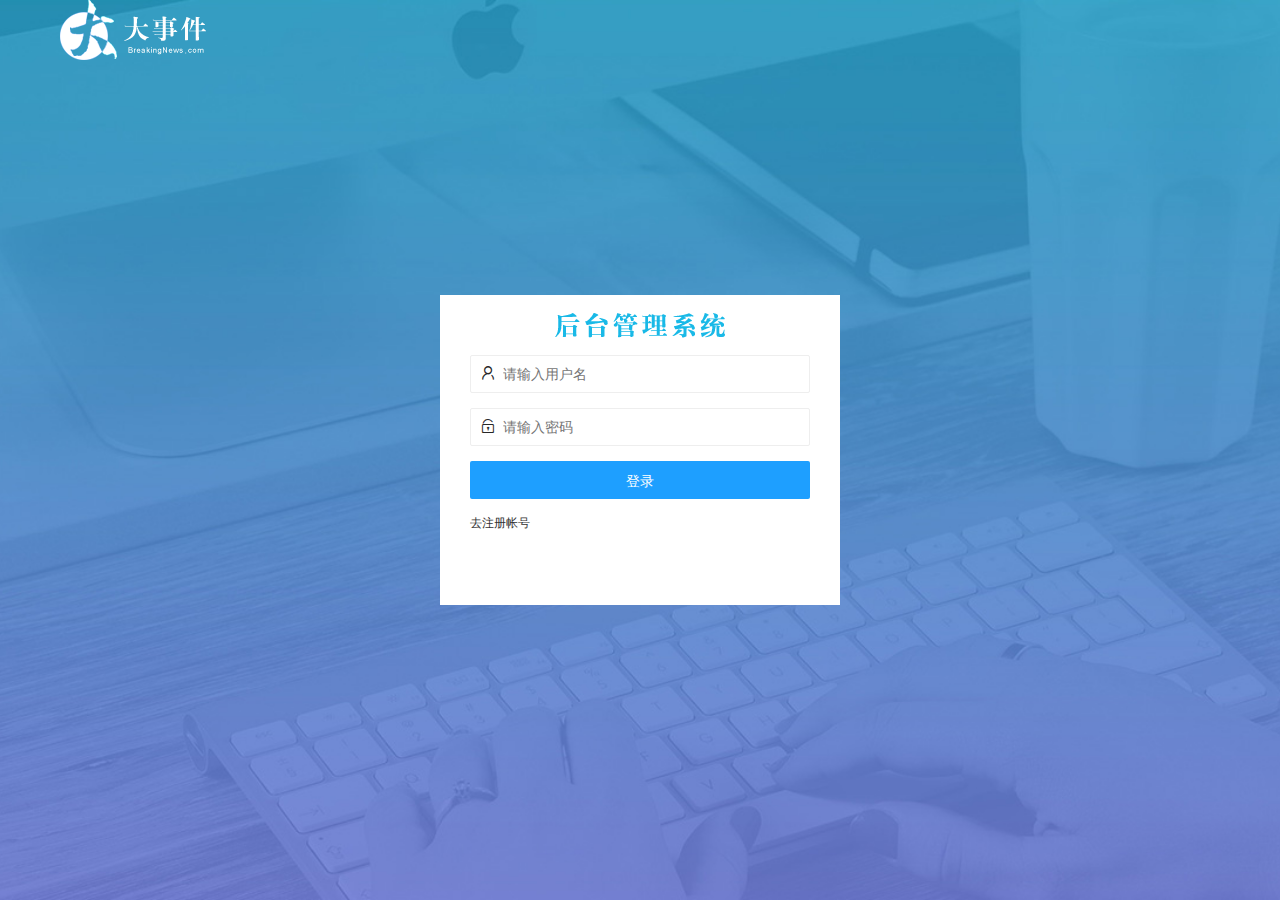
==== commit 9eab736b: "new lib" ====
--- a/login.html
+++ b/login.html
@@ -1,79 +1,146 @@
 <!DOCTYPE html>
 <html lang="en">
-<head>
-    <meta charset="UTF-8">
-    <meta http-equiv="X-UA-Compatible" content="IE=edge">
-    <meta name="viewport" content="width=device-width, initial-scale=1.0">
-    <title>大事件-登录/注册</title>
-    <!-- LayUI样式导入 -->
-    <link rel="stylesheet" href="assets/lib/layui/css/layui.css"/>
-    <link rel="stylesheet" href="assets/css/login.css"/>
-</head>
-<body>
-    <!-- 头部logo -->
-    <div class="layui-main">
-        <img src="assets/images/logo.png" alt="" />
-    </div>
-    <!-- 登录注册区域 -->
-    <div class="loginAndRegBox">
-        <div class="title-box"></div>
-        <!-- 登录div -->
-        <div class="login-box">
-            <!-- 登录表单 -->
-            <form action="" class="layui-form" id="form_login">
-                <!-- 用户名 -->
-                <div class="layui-form-item">
-                    <i class="layui-icon layui-icon-username"></i>
-                    <input type="text" name="username" required lay-verify="required" placeholder="请输入用户名" autocomplete="off" class="layui-input">
-                </div>
-                <!-- 密码 -->
-                <div class="layui-form-item">
-                    <i class="layui-icon layui-icon-password"></i>
-                    <input type="password" name="password" required lay-verify="required|pwd" placeholder="请输入密码" autocomplete="off" class="layui-input">
-                </div>
-                <!-- 登录按钮 -->
-                <div class="layui-form-item">
-                    <!-- layui-submit属性区分表单提交按钮和普通按钮 -->
-                    <button class="layui-btn layui-btn-fluid layui-btn-normal" layui-submit>登录</button>
-                </div>
-                <div class="layui-form-item links">
-                    <a href="javascript:;" id="link_reg">去注册帐号</a>
-                </div>
-            </form>
+    <head>
+        <meta charset="UTF-8" />
+        <meta http-equiv="X-UA-Compatible" content="IE=edge" />
+        <meta name="viewport" content="width=device-width, initial-scale=1.0" />
+        <title>大事件-登录/注册</title>
+        <!-- LayUI样式导入 -->
+        <link rel="stylesheet" href="assets/lib/layui/css/layui.css" />
+        <link rel="stylesheet" href="assets/css/login.css" />
+    </head>
+    <body>
+        <!-- 头部logo -->
+        <div class="layui-main">
+            <img src="assets/images/logo.png" alt="" />
         </div>
-        <!-- 注册div -->
-        <div class="reg-box">
-            <!-- 注册表单 -->
-            <form action="" class="layui-form" id="form_reg">
-                <!-- 用户名 -->
-                <div class="layui-form-item">
-                    <i class="layui-icon layui-icon-username"></i>
-                    <input type="text" name="username" required lay-verify="required" placeholder="请输入用户名" autocomplete="off" class="layui-input">
-                </div>
-                <!-- 密码 -->
-                <div class="layui-form-item">
-                    <i class="layui-icon layui-icon-password"></i>
-                    <input type="password" name="password" required lay-verify="required|pwd" placeholder="请输入密码" autocomplete="off" class="layui-input">
-                </div>
-                <!-- 密码确认 -->
-                <div class="layui-form-item">
-                    <i class="layui-icon layui-icon-password"></i>
-                    <input type="password" name="repassword" required lay-verify="required|pwd|repwd" placeholder="再次输入密码" autocomplete="off" class="layui-input">
-                </div>
-                <!-- 注册按钮 -->
-                <div class="layui-form-item">
-                    <!-- layui-submit属性区分表单提交按钮和普通按钮 -->
-                    <button class="layui-btn layui-btn-fluid layui-btn-normal" layui-submit>注册</button>
-                </div>
-                <div class="layui-form-item links">
-                    <a href="javascript:;" id="link_login">去登录</a>
-                </div>
-            </form>
+        <!-- 登录注册区域 -->
+        <div class="loginAndRegBox">
+            <div class="title-box"></div>
+            <!-- 登录div -->
+            <div class="login-box">
+                <!-- 登录表单 -->
+                <form action="" class="layui-form" id="form_login">
+                    <!-- 用户名 -->
+                    <div class="layui-form-item">
+                        <i class="layui-icon layui-icon-username"></i>
+                        <input
+                            type="text"
+                            name="username"
+                            required
+                            lay-verify="required"
+                            placeholder="请输入用户名"
+                            autocomplete="off"
+                            class="layui-input"
+                        />
+                    </div>
+                    <!-- 密码 -->
+                    <div class="layui-form-item">
+                        <i class="layui-icon layui-icon-password"></i>
+                        <input
+                            type="password"
+                            name="password"
+                            required
+                            lay-verify="required|pwd"
+                            placeholder="请输入密码"
+                            autocomplete="off"
+                            class="layui-input"
+                        />
+                    </div>
+                    <!-- 登录按钮 -->
+                    <div class="layui-form-item">
+                        <!-- layui-submit属性区分表单提交按钮和普通按钮 -->
+                        <button
+                            class="layui-btn layui-btn-fluid layui-btn-normal"
+                            layui-submit
+                        >
+                            登录
+                        </button>
+                    </div>
+                    <div class="layui-form-item links">
+                        <a href="javascript:;" id="link_reg">去注册帐号</a>
+                    </div>
+                </form>
+            </div>
+            <!-- 注册div -->
+            <div class="reg-box">
+                <!-- 注册表单 -->
+                <form action="" class="layui-form" id="form_reg">
+                    <!-- 用户名 -->
+                    <div class="layui-form-item">
+                        <i class="layui-icon layui-icon-username"></i>
+                        <input
+                            type="text"
+                            name="username"
+                            required
+                            lay-verify="required"
+                            placeholder="请输入用户名"
+                            autocomplete="off"
+                            class="layui-input"
+                        />
+                    </div>
+                    <!-- 密码 -->
+                    <div class="layui-form-item">
+                        <i class="layui-icon layui-icon-password"></i>
+                        <input
+                            type="password"
+                            name="password"
+                            required
+                            lay-verify="required|pwd"
+                            placeholder="请输入密码"
+                            autocomplete="off"
+                            class="layui-input"
+                        />
+                    </div>
+                    <!-- 密码确认 -->
+                    <div class="layui-form-item">
+                        <i class="layui-icon layui-icon-password"></i>
+                        <input
+                            type="password"
+                            name="repassword"
+                            required
+                            lay-verify="required|pwd|repwd"
+                            placeholder="再次输入密码"
+                            autocomplete="off"
+                            class="layui-input"
+                        />
+                    </div>
+                    <!-- 注册按钮 -->
+                    <div class="layui-form-item">
+                        <!-- layui-submit属性区分表单提交按钮和普通按钮 -->
+                        <button
+                            class="layui-btn layui-btn-fluid layui-btn-normal"
+                            layui-submit
+                        >
+                            注册
+                        </button>
+                    </div>
+                    <div class="layui-form-item links">
+                        <a href="javascript:;" id="link_login">去登录</a>
+                    </div>
+                </form>
+            </div>
         </div>
-    </div>
-    <!-- 登录表单验证 -->
-    <script src="./assets/lib/layui/layui.all.js"></script>
-    <script src="./assets/lib/jquery.js"></script>
-    <script src="./assets/js/login.js"></script>
-</body>
-</html>+        <!-- 登录表单验证 -->
+        <script src="./assets/lib/layui/layui.all.js"></script>
+        <script src="./assets/lib/jquery.js"></script>
+        <script src="./assets/js/login.js"></script>
+        <script>
+            form.verify({
+                // 自定义了一个叫做 pwd 校验规则
+                pwd: [/^[\S]{6,12}$/, "密码必须6到12位，且不能出现空格"],
+                // 校验两次密码是否一致的规则
+                repwd: function (value) {
+                    // 通过形参拿到的是确认密码框中的内容
+                    // 还需要拿到密码框中的内容
+                    // 然后进行一次等于的判断
+                    // 如果判断失败,则return一个提示消息即可
+                    var pwd = $(".reg-box [name=password]").val();
+                    if (pwd !== value) {
+                        return "两次密码不一致！";
+                    }
+                },
+            });
+        </script>
+    </body>
+</html>
--- a/assets/lib/layui/css/layui.css
+++ b/assets/lib/layui/css/layui.css
@@ -1,2 +1,1586 @@
-/** layui-v2.5.5 MIT License By https://www.layui.com */
- .layui-inline,img{display:inline-block;vertical-align:middle}h1,h2,h3,h4,h5,h6{font-weight:400}.layui-edge,.layui-header,.layui-inline,.layui-main{position:relative}.layui-body,.layui-edge,.layui-elip{overflow:hidden}.layui-btn,.layui-edge,.layui-inline,img{vertical-align:middle}.layui-btn,.layui-disabled,.layui-icon,.layui-unselect{-moz-user-select:none;-webkit-user-select:none;-ms-user-select:none}.layui-elip,.layui-form-checkbox span,.layui-form-pane .layui-form-label{text-overflow:ellipsis;white-space:nowrap}.layui-breadcrumb,.layui-tree-btnGroup{visibility:hidden}blockquote,body,button,dd,div,dl,dt,form,h1,h2,h3,h4,h5,h6,input,li,ol,p,pre,td,textarea,th,ul{margin:0;padding:0;-webkit-tap-highlight-color:rgba(0,0,0,0)}a:active,a:hover{outline:0}img{border:none}li{list-style:none}table{border-collapse:collapse;border-spacing:0}h4,h5,h6{font-size:100%}button,input,optgroup,option,select,textarea{font-family:inherit;font-size:inherit;font-style:inherit;font-weight:inherit;outline:0}pre{white-space:pre-wrap;white-space:-moz-pre-wrap;white-space:-pre-wrap;white-space:-o-pre-wrap;word-wrap:break-word}body{line-height:24px;font:14px Helvetica Neue,Helvetica,PingFang SC,Tahoma,Arial,sans-serif}hr{height:1px;margin:10px 0;border:0;clear:both}a{color:#333;text-decoration:none}a:hover{color:#777}a cite{font-style:normal;*cursor:pointer}.layui-border-box,.layui-border-box *{box-sizing:border-box}.layui-box,.layui-box *{box-sizing:content-box}.layui-clear{clear:both;*zoom:1}.layui-clear:after{content:'\20';clear:both;*zoom:1;display:block;height:0}.layui-inline{*display:inline;*zoom:1}.layui-edge{display:inline-block;width:0;height:0;border-width:6px;border-style:dashed;border-color:transparent}.layui-edge-top{top:-4px;border-bottom-color:#999;border-bottom-style:solid}.layui-edge-right{border-left-color:#999;border-left-style:solid}.layui-edge-bottom{top:2px;border-top-color:#999;border-top-style:solid}.layui-edge-left{border-right-color:#999;border-right-style:solid}.layui-disabled,.layui-disabled:hover{color:#d2d2d2!important;cursor:not-allowed!important}.layui-circle{border-radius:100%}.layui-show{display:block!important}.layui-hide{display:none!important}@font-face{font-family:layui-icon;src:url(../font/iconfont.eot?v=250);src:url(../font/iconfont.eot?v=250#iefix) format('embedded-opentype'),url(../font/iconfont.woff2?v=250) format('woff2'),url(../font/iconfont.woff?v=250) format('woff'),url(../font/iconfont.ttf?v=250) format('truetype'),url(../font/iconfont.svg?v=250#layui-icon) format('svg')}.layui-icon{font-family:layui-icon!important;font-size:16px;font-style:normal;-webkit-font-smoothing:antialiased;-moz-osx-font-smoothing:grayscale}.layui-icon-reply-fill:before{content:"\e611"}.layui-icon-set-fill:before{content:"\e614"}.layui-icon-menu-fill:before{content:"\e60f"}.layui-icon-search:before{content:"\e615"}.layui-icon-share:before{content:"\e641"}.layui-icon-set-sm:before{content:"\e620"}.layui-icon-engine:before{content:"\e628"}.layui-icon-close:before{content:"\1006"}.layui-icon-close-fill:before{content:"\1007"}.layui-icon-chart-screen:before{content:"\e629"}.layui-icon-star:before{content:"\e600"}.layui-icon-circle-dot:before{content:"\e617"}.layui-icon-chat:before{content:"\e606"}.layui-icon-release:before{content:"\e609"}.layui-icon-list:before{content:"\e60a"}.layui-icon-chart:before{content:"\e62c"}.layui-icon-ok-circle:before{content:"\1005"}.layui-icon-layim-theme:before{content:"\e61b"}.layui-icon-table:before{content:"\e62d"}.layui-icon-right:before{content:"\e602"}.layui-icon-left:before{content:"\e603"}.layui-icon-cart-simple:before{content:"\e698"}.layui-icon-face-cry:before{content:"\e69c"}.layui-icon-face-smile:before{content:"\e6af"}.layui-icon-survey:before{content:"\e6b2"}.layui-icon-tree:before{content:"\e62e"}.layui-icon-upload-circle:before{content:"\e62f"}.layui-icon-add-circle:before{content:"\e61f"}.layui-icon-download-circle:before{content:"\e601"}.layui-icon-templeate-1:before{content:"\e630"}.layui-icon-util:before{content:"\e631"}.layui-icon-face-surprised:before{content:"\e664"}.layui-icon-edit:before{content:"\e642"}.layui-icon-speaker:before{content:"\e645"}.layui-icon-down:before{content:"\e61a"}.layui-icon-file:before{content:"\e621"}.layui-icon-layouts:before{content:"\e632"}.layui-icon-rate-half:before{content:"\e6c9"}.layui-icon-add-circle-fine:before{content:"\e608"}.layui-icon-prev-circle:before{content:"\e633"}.layui-icon-read:before{content:"\e705"}.layui-icon-404:before{content:"\e61c"}.layui-icon-carousel:before{content:"\e634"}.layui-icon-help:before{content:"\e607"}.layui-icon-code-circle:before{content:"\e635"}.layui-icon-water:before{content:"\e636"}.layui-icon-username:before{content:"\e66f"}.layui-icon-find-fill:before{content:"\e670"}.layui-icon-about:before{content:"\e60b"}.layui-icon-location:before{content:"\e715"}.layui-icon-up:before{content:"\e619"}.layui-icon-pause:before{content:"\e651"}.layui-icon-date:before{content:"\e637"}.layui-icon-layim-uploadfile:before{content:"\e61d"}.layui-icon-delete:before{content:"\e640"}.layui-icon-play:before{content:"\e652"}.layui-icon-top:before{content:"\e604"}.layui-icon-friends:before{content:"\e612"}.layui-icon-refresh-3:before{content:"\e9aa"}.layui-icon-ok:before{content:"\e605"}.layui-icon-layer:before{content:"\e638"}.layui-icon-face-smile-fine:before{content:"\e60c"}.layui-icon-dollar:before{content:"\e659"}.layui-icon-group:before{content:"\e613"}.layui-icon-layim-download:before{content:"\e61e"}.layui-icon-picture-fine:before{content:"\e60d"}.layui-icon-link:before{content:"\e64c"}.layui-icon-diamond:before{content:"\e735"}.layui-icon-log:before{content:"\e60e"}.layui-icon-rate-solid:before{content:"\e67a"}.layui-icon-fonts-del:before{content:"\e64f"}.layui-icon-unlink:before{content:"\e64d"}.layui-icon-fonts-clear:before{content:"\e639"}.layui-icon-triangle-r:before{content:"\e623"}.layui-icon-circle:before{content:"\e63f"}.layui-icon-radio:before{content:"\e643"}.layui-icon-align-center:before{content:"\e647"}.layui-icon-align-right:before{content:"\e648"}.layui-icon-align-left:before{content:"\e649"}.layui-icon-loading-1:before{content:"\e63e"}.layui-icon-return:before{content:"\e65c"}.layui-icon-fonts-strong:before{content:"\e62b"}.layui-icon-upload:before{content:"\e67c"}.layui-icon-dialogue:before{content:"\e63a"}.layui-icon-video:before{content:"\e6ed"}.layui-icon-headset:before{content:"\e6fc"}.layui-icon-cellphone-fine:before{content:"\e63b"}.layui-icon-add-1:before{content:"\e654"}.layui-icon-face-smile-b:before{content:"\e650"}.layui-icon-fonts-html:before{content:"\e64b"}.layui-icon-form:before{content:"\e63c"}.layui-icon-cart:before{content:"\e657"}.layui-icon-camera-fill:before{content:"\e65d"}.layui-icon-tabs:before{content:"\e62a"}.layui-icon-fonts-code:before{content:"\e64e"}.layui-icon-fire:before{content:"\e756"}.layui-icon-set:before{content:"\e716"}.layui-icon-fonts-u:before{content:"\e646"}.layui-icon-triangle-d:before{content:"\e625"}.layui-icon-tips:before{content:"\e702"}.layui-icon-picture:before{content:"\e64a"}.layui-icon-more-vertical:before{content:"\e671"}.layui-icon-flag:before{content:"\e66c"}.layui-icon-loading:before{content:"\e63d"}.layui-icon-fonts-i:before{content:"\e644"}.layui-icon-refresh-1:before{content:"\e666"}.layui-icon-rmb:before{content:"\e65e"}.layui-icon-home:before{content:"\e68e"}.layui-icon-user:before{content:"\e770"}.layui-icon-notice:before{content:"\e667"}.layui-icon-login-weibo:before{content:"\e675"}.layui-icon-voice:before{content:"\e688"}.layui-icon-upload-drag:before{content:"\e681"}.layui-icon-login-qq:before{content:"\e676"}.layui-icon-snowflake:before{content:"\e6b1"}.layui-icon-file-b:before{content:"\e655"}.layui-icon-template:before{content:"\e663"}.layui-icon-auz:before{content:"\e672"}.layui-icon-console:before{content:"\e665"}.layui-icon-app:before{content:"\e653"}.layui-icon-prev:before{content:"\e65a"}.layui-icon-website:before{content:"\e7ae"}.layui-icon-next:before{content:"\e65b"}.layui-icon-component:before{content:"\e857"}.layui-icon-more:before{content:"\e65f"}.layui-icon-login-wechat:before{content:"\e677"}.layui-icon-shrink-right:before{content:"\e668"}.layui-icon-spread-left:before{content:"\e66b"}.layui-icon-camera:before{content:"\e660"}.layui-icon-note:before{content:"\e66e"}.layui-icon-refresh:before{content:"\e669"}.layui-icon-female:before{content:"\e661"}.layui-icon-male:before{content:"\e662"}.layui-icon-password:before{content:"\e673"}.layui-icon-senior:before{content:"\e674"}.layui-icon-theme:before{content:"\e66a"}.layui-icon-tread:before{content:"\e6c5"}.layui-icon-praise:before{content:"\e6c6"}.layui-icon-star-fill:before{content:"\e658"}.layui-icon-rate:before{content:"\e67b"}.layui-icon-template-1:before{content:"\e656"}.layui-icon-vercode:before{content:"\e679"}.layui-icon-cellphone:before{content:"\e678"}.layui-icon-screen-full:before{content:"\e622"}.layui-icon-screen-restore:before{content:"\e758"}.layui-icon-cols:before{content:"\e610"}.layui-icon-export:before{content:"\e67d"}.layui-icon-print:before{content:"\e66d"}.layui-icon-slider:before{content:"\e714"}.layui-icon-addition:before{content:"\e624"}.layui-icon-subtraction:before{content:"\e67e"}.layui-icon-service:before{content:"\e626"}.layui-icon-transfer:before{content:"\e691"}.layui-main{width:1140px;margin:0 auto}.layui-header{z-index:1000;height:60px}.layui-header a:hover{transition:all .5s;-webkit-transition:all .5s}.layui-side{position:fixed;left:0;top:0;bottom:0;z-index:999;width:200px;overflow-x:hidden}.layui-side-scroll{position:relative;width:220px;height:100%;overflow-x:hidden}.layui-body{position:absolute;left:200px;right:0;top:0;bottom:0;z-index:998;width:auto;overflow-y:auto;box-sizing:border-box}.layui-layout-body{overflow:hidden}.layui-layout-admin .layui-header{background-color:#23262E}.layui-layout-admin .layui-side{top:60px;width:200px;overflow-x:hidden}.layui-layout-admin .layui-body{position:fixed;top:60px;bottom:44px}.layui-layout-admin .layui-main{width:auto;margin:0 15px}.layui-layout-admin .layui-footer{position:fixed;left:200px;right:0;bottom:0;height:44px;line-height:44px;padding:0 15px;background-color:#eee}.layui-layout-admin .layui-logo{position:absolute;left:0;top:0;width:200px;height:100%;line-height:60px;text-align:center;color:#009688;font-size:16px}.layui-layout-admin .layui-header .layui-nav{background:0 0}.layui-layout-left{position:absolute!important;left:200px;top:0}.layui-layout-right{position:absolute!important;right:0;top:0}.layui-container{position:relative;margin:0 auto;padding:0 15px;box-sizing:border-box}.layui-fluid{position:relative;margin:0 auto;padding:0 15px}.layui-row:after,.layui-row:before{content:'';display:block;clear:both}.layui-col-lg1,.layui-col-lg10,.layui-col-lg11,.layui-col-lg12,.layui-col-lg2,.layui-col-lg3,.layui-col-lg4,.layui-col-lg5,.layui-col-lg6,.layui-col-lg7,.layui-col-lg8,.layui-col-lg9,.layui-col-md1,.layui-col-md10,.layui-col-md11,.layui-col-md12,.layui-col-md2,.layui-col-md3,.layui-col-md4,.layui-col-md5,.layui-col-md6,.layui-col-md7,.layui-col-md8,.layui-col-md9,.layui-col-sm1,.layui-col-sm10,.layui-col-sm11,.layui-col-sm12,.layui-col-sm2,.layui-col-sm3,.layui-col-sm4,.layui-col-sm5,.layui-col-sm6,.layui-col-sm7,.layui-col-sm8,.layui-col-sm9,.layui-col-xs1,.layui-col-xs10,.layui-col-xs11,.layui-col-xs12,.layui-col-xs2,.layui-col-xs3,.layui-col-xs4,.layui-col-xs5,.layui-col-xs6,.layui-col-xs7,.layui-col-xs8,.layui-col-xs9{position:relative;display:block;box-sizing:border-box}.layui-col-xs1,.layui-col-xs10,.layui-col-xs11,.layui-col-xs12,.layui-col-xs2,.layui-col-xs3,.layui-col-xs4,.layui-col-xs5,.layui-col-xs6,.layui-col-xs7,.layui-col-xs8,.layui-col-xs9{float:left}.layui-col-xs1{width:8.33333333%}.layui-col-xs2{width:16.66666667%}.layui-col-xs3{width:25%}.layui-col-xs4{width:33.33333333%}.layui-col-xs5{width:41.66666667%}.layui-col-xs6{width:50%}.layui-col-xs7{width:58.33333333%}.layui-col-xs8{width:66.66666667%}.layui-col-xs9{width:75%}.layui-col-xs10{width:83.33333333%}.layui-col-xs11{width:91.66666667%}.layui-col-xs12{width:100%}.layui-col-xs-offset1{margin-left:8.33333333%}.layui-col-xs-offset2{margin-left:16.66666667%}.layui-col-xs-offset3{margin-left:25%}.layui-col-xs-offset4{margin-left:33.33333333%}.layui-col-xs-offset5{margin-left:41.66666667%}.layui-col-xs-offset6{margin-left:50%}.layui-col-xs-offset7{margin-left:58.33333333%}.layui-col-xs-offset8{margin-left:66.66666667%}.layui-col-xs-offset9{margin-left:75%}.layui-col-xs-offset10{margin-left:83.33333333%}.layui-col-xs-offset11{margin-left:91.66666667%}.layui-col-xs-offset12{margin-left:100%}@media screen and (max-width:768px){.layui-hide-xs{display:none!important}.layui-show-xs-block{display:block!important}.layui-show-xs-inline{display:inline!important}.layui-show-xs-inline-block{display:inline-block!important}}@media screen and (min-width:768px){.layui-container{width:750px}.layui-hide-sm{display:none!important}.layui-show-sm-block{display:block!important}.layui-show-sm-inline{display:inline!important}.layui-show-sm-inline-block{display:inline-block!important}.layui-col-sm1,.layui-col-sm10,.layui-col-sm11,.layui-col-sm12,.layui-col-sm2,.layui-col-sm3,.layui-col-sm4,.layui-col-sm5,.layui-col-sm6,.layui-col-sm7,.layui-col-sm8,.layui-col-sm9{float:left}.layui-col-sm1{width:8.33333333%}.layui-col-sm2{width:16.66666667%}.layui-col-sm3{width:25%}.layui-col-sm4{width:33.33333333%}.layui-col-sm5{width:41.66666667%}.layui-col-sm6{width:50%}.layui-col-sm7{width:58.33333333%}.layui-col-sm8{width:66.66666667%}.layui-col-sm9{width:75%}.layui-col-sm10{width:83.33333333%}.layui-col-sm11{width:91.66666667%}.layui-col-sm12{width:100%}.layui-col-sm-offset1{margin-left:8.33333333%}.layui-col-sm-offset2{margin-left:16.66666667%}.layui-col-sm-offset3{margin-left:25%}.layui-col-sm-offset4{margin-left:33.33333333%}.layui-col-sm-offset5{margin-left:41.66666667%}.layui-col-sm-offset6{margin-left:50%}.layui-col-sm-offset7{margin-left:58.33333333%}.layui-col-sm-offset8{margin-left:66.66666667%}.layui-col-sm-offset9{margin-left:75%}.layui-col-sm-offset10{margin-left:83.33333333%}.layui-col-sm-offset11{margin-left:91.66666667%}.layui-col-sm-offset12{margin-left:100%}}@media screen and (min-width:992px){.layui-container{width:970px}.layui-hide-md{display:none!important}.layui-show-md-block{display:block!important}.layui-show-md-inline{display:inline!important}.layui-show-md-inline-block{display:inline-block!important}.layui-col-md1,.layui-col-md10,.layui-col-md11,.layui-col-md12,.layui-col-md2,.layui-col-md3,.layui-col-md4,.layui-col-md5,.layui-col-md6,.layui-col-md7,.layui-col-md8,.layui-col-md9{float:left}.layui-col-md1{width:8.33333333%}.layui-col-md2{width:16.66666667%}.layui-col-md3{width:25%}.layui-col-md4{width:33.33333333%}.layui-col-md5{width:41.66666667%}.layui-col-md6{width:50%}.layui-col-md7{width:58.33333333%}.layui-col-md8{width:66.66666667%}.layui-col-md9{width:75%}.layui-col-md10{width:83.33333333%}.layui-col-md11{width:91.66666667%}.layui-col-md12{width:100%}.layui-col-md-offset1{margin-left:8.33333333%}.layui-col-md-offset2{margin-left:16.66666667%}.layui-col-md-offset3{margin-left:25%}.layui-col-md-offset4{margin-left:33.33333333%}.layui-col-md-offset5{margin-left:41.66666667%}.layui-col-md-offset6{margin-left:50%}.layui-col-md-offset7{margin-left:58.33333333%}.layui-col-md-offset8{margin-left:66.66666667%}.layui-col-md-offset9{margin-left:75%}.layui-col-md-offset10{margin-left:83.33333333%}.layui-col-md-offset11{margin-left:91.66666667%}.layui-col-md-offset12{margin-left:100%}}@media screen and (min-width:1200px){.layui-container{width:1170px}.layui-hide-lg{display:none!important}.layui-show-lg-block{display:block!important}.layui-show-lg-inline{display:inline!important}.layui-show-lg-inline-block{display:inline-block!important}.layui-col-lg1,.layui-col-lg10,.layui-col-lg11,.layui-col-lg12,.layui-col-lg2,.layui-col-lg3,.layui-col-lg4,.layui-col-lg5,.layui-col-lg6,.layui-col-lg7,.layui-col-lg8,.layui-col-lg9{float:left}.layui-col-lg1{width:8.33333333%}.layui-col-lg2{width:16.66666667%}.layui-col-lg3{width:25%}.layui-col-lg4{width:33.33333333%}.layui-col-lg5{width:41.66666667%}.layui-col-lg6{width:50%}.layui-col-lg7{width:58.33333333%}.layui-col-lg8{width:66.66666667%}.layui-col-lg9{width:75%}.layui-col-lg10{width:83.33333333%}.layui-col-lg11{width:91.66666667%}.layui-col-lg12{width:100%}.layui-col-lg-offset1{margin-left:8.33333333%}.layui-col-lg-offset2{margin-left:16.66666667%}.layui-col-lg-offset3{margin-left:25%}.layui-col-lg-offset4{margin-left:33.33333333%}.layui-col-lg-offset5{margin-left:41.66666667%}.layui-col-lg-offset6{margin-left:50%}.layui-col-lg-offset7{margin-left:58.33333333%}.layui-col-lg-offset8{margin-left:66.66666667%}.layui-col-lg-offset9{margin-left:75%}.layui-col-lg-offset10{margin-left:83.33333333%}.layui-col-lg-offset11{margin-left:91.66666667%}.layui-col-lg-offset12{margin-left:100%}}.layui-col-space1{margin:-.5px}.layui-col-space1>*{padding:.5px}.layui-col-space3{margin:-1.5px}.layui-col-space3>*{padding:1.5px}.layui-col-space5{margin:-2.5px}.layui-col-space5>*{padding:2.5px}.layui-col-space8{margin:-3.5px}.layui-col-space8>*{padding:3.5px}.layui-col-space10{margin:-5px}.layui-col-space10>*{padding:5px}.layui-col-space12{margin:-6px}.layui-col-space12>*{padding:6px}.layui-col-space15{margin:-7.5px}.layui-col-space15>*{padding:7.5px}.layui-col-space18{margin:-9px}.layui-col-space18>*{padding:9px}.layui-col-space20{margin:-10px}.layui-col-space20>*{padding:10px}.layui-col-space22{margin:-11px}.layui-col-space22>*{padding:11px}.layui-col-space25{margin:-12.5px}.layui-col-space25>*{padding:12.5px}.layui-col-space30{margin:-15px}.layui-col-space30>*{padding:15px}.layui-btn,.layui-input,.layui-select,.layui-textarea,.layui-upload-button{outline:0;-webkit-appearance:none;transition:all .3s;-webkit-transition:all .3s;box-sizing:border-box}.layui-elem-quote{margin-bottom:10px;padding:15px;line-height:22px;border-left:5px solid #009688;border-radius:0 2px 2px 0;background-color:#f2f2f2}.layui-quote-nm{border-style:solid;border-width:1px 1px 1px 5px;background:0 0}.layui-elem-field{margin-bottom:10px;padding:0;border-width:1px;border-style:solid}.layui-elem-field legend{margin-left:20px;padding:0 10px;font-size:20px;font-weight:300}.layui-field-title{margin:10px 0 20px;border-width:1px 0 0}.layui-field-box{padding:10px 15px}.layui-field-title .layui-field-box{padding:10px 0}.layui-progress{position:relative;height:6px;border-radius:20px;background-color:#e2e2e2}.layui-progress-bar{position:absolute;left:0;top:0;width:0;max-width:100%;height:6px;border-radius:20px;text-align:right;background-color:#5FB878;transition:all .3s;-webkit-transition:all .3s}.layui-progress-big,.layui-progress-big .layui-progress-bar{height:18px;line-height:18px}.layui-progress-text{position:relative;top:-20px;line-height:18px;font-size:12px;color:#666}.layui-progress-big .layui-progress-text{position:static;padding:0 10px;color:#fff}.layui-collapse{border-width:1px;border-style:solid;border-radius:2px}.layui-colla-content,.layui-colla-item{border-top-width:1px;border-top-style:solid}.layui-colla-item:first-child{border-top:none}.layui-colla-title{position:relative;height:42px;line-height:42px;padding:0 15px 0 35px;color:#333;background-color:#f2f2f2;cursor:pointer;font-size:14px;overflow:hidden}.layui-colla-content{display:none;padding:10px 15px;line-height:22px;color:#666}.layui-colla-icon{position:absolute;left:15px;top:0;font-size:14px}.layui-card{margin-bottom:15px;border-radius:2px;background-color:#fff;box-shadow:0 1px 2px 0 rgba(0,0,0,.05)}.layui-card:last-child{margin-bottom:0}.layui-card-header{position:relative;height:42px;line-height:42px;padding:0 15px;border-bottom:1px solid #f6f6f6;color:#333;border-radius:2px 2px 0 0;font-size:14px}.layui-bg-black,.layui-bg-blue,.layui-bg-cyan,.layui-bg-green,.layui-bg-orange,.layui-bg-red{color:#fff!important}.layui-card-body{position:relative;padding:10px 15px;line-height:24px}.layui-card-body[pad15]{padding:15px}.layui-card-body[pad20]{padding:20px}.layui-card-body .layui-table{margin:5px 0}.layui-card .layui-tab{margin:0}.layui-panel-window{position:relative;padding:15px;border-radius:0;border-top:5px solid #E6E6E6;background-color:#fff}.layui-auxiliar-moving{position:fixed;left:0;right:0;top:0;bottom:0;width:100%;height:100%;background:0 0;z-index:9999999999}.layui-form-label,.layui-form-mid,.layui-form-select,.layui-input-block,.layui-input-inline,.layui-textarea{position:relative}.layui-bg-red{background-color:#FF5722!important}.layui-bg-orange{background-color:#FFB800!important}.layui-bg-green{background-color:#009688!important}.layui-bg-cyan{background-color:#2F4056!important}.layui-bg-blue{background-color:#1E9FFF!important}.layui-bg-black{background-color:#393D49!important}.layui-bg-gray{background-color:#eee!important;color:#666!important}.layui-badge-rim,.layui-colla-content,.layui-colla-item,.layui-collapse,.layui-elem-field,.layui-form-pane .layui-form-item[pane],.layui-form-pane .layui-form-label,.layui-input,.layui-layedit,.layui-layedit-tool,.layui-quote-nm,.layui-select,.layui-tab-bar,.layui-tab-card,.layui-tab-title,.layui-tab-title .layui-this:after,.layui-textarea{border-color:#e6e6e6}.layui-timeline-item:before,hr{background-color:#e6e6e6}.layui-text{line-height:22px;font-size:14px;color:#666}.layui-text h1,.layui-text h2,.layui-text h3{font-weight:500;color:#333}.layui-text h1{font-size:30px}.layui-text h2{font-size:24px}.layui-text h3{font-size:18px}.layui-text a:not(.layui-btn){color:#01AAED}.layui-text a:not(.layui-btn):hover{text-decoration:underline}.layui-text ul{padding:5px 0 5px 15px}.layui-text ul li{margin-top:5px;list-style-type:disc}.layui-text em,.layui-word-aux{color:#999!important;padding:0 5px!important}.layui-btn{display:inline-block;height:38px;line-height:38px;padding:0 18px;background-color:#009688;color:#fff;white-space:nowrap;text-align:center;font-size:14px;border:none;border-radius:2px;cursor:pointer}.layui-btn:hover{opacity:.8;filter:alpha(opacity=80);color:#fff}.layui-btn:active{opacity:1;filter:alpha(opacity=100)}.layui-btn+.layui-btn{margin-left:10px}.layui-btn-container{font-size:0}.layui-btn-container .layui-btn{margin-right:10px;margin-bottom:10px}.layui-btn-container .layui-btn+.layui-btn{margin-left:0}.layui-table .layui-btn-container .layui-btn{margin-bottom:9px}.layui-btn-radius{border-radius:100px}.layui-btn .layui-icon{margin-right:3px;font-size:18px;vertical-align:bottom;vertical-align:middle\9}.layui-btn-primary{border:1px solid #C9C9C9;background-color:#fff;color:#555}.layui-btn-primary:hover{border-color:#009688;color:#333}.layui-btn-normal{background-color:#1E9FFF}.layui-btn-warm{background-color:#FFB800}.layui-btn-danger{background-color:#FF5722}.layui-btn-checked{background-color:#5FB878}.layui-btn-disabled,.layui-btn-disabled:active,.layui-btn-disabled:hover{border:1px solid #e6e6e6;background-color:#FBFBFB;color:#C9C9C9;cursor:not-allowed;opacity:1}.layui-btn-lg{height:44px;line-height:44px;padding:0 25px;font-size:16px}.layui-btn-sm{height:30px;line-height:30px;padding:0 10px;font-size:12px}.layui-btn-sm i{font-size:16px!important}.layui-btn-xs{height:22px;line-height:22px;padding:0 5px;font-size:12px}.layui-btn-xs i{font-size:14px!important}.layui-btn-group{display:inline-block;vertical-align:middle;font-size:0}.layui-btn-group .layui-btn{margin-left:0!important;margin-right:0!important;border-left:1px solid rgba(255,255,255,.5);border-radius:0}.layui-btn-group .layui-btn-primary{border-left:none}.layui-btn-group .layui-btn-primary:hover{border-color:#C9C9C9;color:#009688}.layui-btn-group .layui-btn:first-child{border-left:none;border-radius:2px 0 0 2px}.layui-btn-group .layui-btn-primary:first-child{border-left:1px solid #c9c9c9}.layui-btn-group .layui-btn:last-child{border-radius:0 2px 2px 0}.layui-btn-group .layui-btn+.layui-btn{margin-left:0}.layui-btn-group+.layui-btn-group{margin-left:10px}.layui-btn-fluid{width:100%}.layui-input,.layui-select,.layui-textarea{height:38px;line-height:1.3;line-height:38px\9;border-width:1px;border-style:solid;background-color:#fff;border-radius:2px}.layui-input::-webkit-input-placeholder,.layui-select::-webkit-input-placeholder,.layui-textarea::-webkit-input-placeholder{line-height:1.3}.layui-input,.layui-textarea{display:block;width:100%;padding-left:10px}.layui-input:hover,.layui-textarea:hover{border-color:#D2D2D2!important}.layui-input:focus,.layui-textarea:focus{border-color:#C9C9C9!important}.layui-textarea{min-height:100px;height:auto;line-height:20px;padding:6px 10px;resize:vertical}.layui-select{padding:0 10px}.layui-form input[type=checkbox],.layui-form input[type=radio],.layui-form select{display:none}.layui-form [lay-ignore]{display:initial}.layui-form-item{margin-bottom:15px;clear:both;*zoom:1}.layui-form-item:after{content:'\20';clear:both;*zoom:1;display:block;height:0}.layui-form-label{float:left;display:block;padding:9px 15px;width:80px;font-weight:400;line-height:20px;text-align:right}.layui-form-label-col{display:block;float:none;padding:9px 0;line-height:20px;text-align:left}.layui-form-item .layui-inline{margin-bottom:5px;margin-right:10px}.layui-input-block{margin-left:110px;min-height:36px}.layui-input-inline{display:inline-block;vertical-align:middle}.layui-form-item .layui-input-inline{float:left;width:190px;margin-right:10px}.layui-form-text .layui-input-inline{width:auto}.layui-form-mid{float:left;display:block;padding:9px 0!important;line-height:20px;margin-right:10px}.layui-form-danger+.layui-form-select .layui-input,.layui-form-danger:focus{border-color:#FF5722!important}.layui-form-select .layui-input{padding-right:30px;cursor:pointer}.layui-form-select .layui-edge{position:absolute;right:10px;top:50%;margin-top:-3px;cursor:pointer;border-width:6px;border-top-color:#c2c2c2;border-top-style:solid;transition:all .3s;-webkit-transition:all .3s}.layui-form-select dl{display:none;position:absolute;left:0;top:42px;padding:5px 0;z-index:899;min-width:100%;border:1px solid #d2d2d2;max-height:300px;overflow-y:auto;background-color:#fff;border-radius:2px;box-shadow:0 2px 4px rgba(0,0,0,.12);box-sizing:border-box}.layui-form-select dl dd,.layui-form-select dl dt{padding:0 10px;line-height:36px;white-space:nowrap;overflow:hidden;text-overflow:ellipsis}.layui-form-select dl dt{font-size:12px;color:#999}.layui-form-select dl dd{cursor:pointer}.layui-form-select dl dd:hover{background-color:#f2f2f2;-webkit-transition:.5s all;transition:.5s all}.layui-form-select .layui-select-group dd{padding-left:20px}.layui-form-select dl dd.layui-select-tips{padding-left:10px!important;color:#999}.layui-form-select dl dd.layui-this{background-color:#5FB878;color:#fff}.layui-form-checkbox,.layui-form-select dl dd.layui-disabled{background-color:#fff}.layui-form-selected dl{display:block}.layui-form-checkbox,.layui-form-checkbox *,.layui-form-switch{display:inline-block;vertical-align:middle}.layui-form-selected .layui-edge{margin-top:-9px;-webkit-transform:rotate(180deg);transform:rotate(180deg);margin-top:-3px\9}:root .layui-form-selected .layui-edge{margin-top:-9px\0/IE9}.layui-form-selectup dl{top:auto;bottom:42px}.layui-select-none{margin:5px 0;text-align:center;color:#999}.layui-select-disabled .layui-disabled{border-color:#eee!important}.layui-select-disabled .layui-edge{border-top-color:#d2d2d2}.layui-form-checkbox{position:relative;height:30px;line-height:30px;margin-right:10px;padding-right:30px;cursor:pointer;font-size:0;-webkit-transition:.1s linear;transition:.1s linear;box-sizing:border-box}.layui-form-checkbox span{padding:0 10px;height:100%;font-size:14px;border-radius:2px 0 0 2px;background-color:#d2d2d2;color:#fff;overflow:hidden}.layui-form-checkbox:hover span{background-color:#c2c2c2}.layui-form-checkbox i{position:absolute;right:0;top:0;width:30px;height:28px;border:1px solid #d2d2d2;border-left:none;border-radius:0 2px 2px 0;color:#fff;font-size:20px;text-align:center}.layui-form-checkbox:hover i{border-color:#c2c2c2;color:#c2c2c2}.layui-form-checked,.layui-form-checked:hover{border-color:#5FB878}.layui-form-checked span,.layui-form-checked:hover span{background-color:#5FB878}.layui-form-checked i,.layui-form-checked:hover i{color:#5FB878}.layui-form-item .layui-form-checkbox{margin-top:4px}.layui-form-checkbox[lay-skin=primary]{height:auto!important;line-height:normal!important;min-width:18px;min-height:18px;border:none!important;margin-right:0;padding-left:28px;padding-right:0;background:0 0}.layui-form-checkbox[lay-skin=primary] span{padding-left:0;padding-right:15px;line-height:18px;background:0 0;color:#666}.layui-form-checkbox[lay-skin=primary] i{right:auto;left:0;width:16px;height:16px;line-height:16px;border:1px solid #d2d2d2;font-size:12px;border-radius:2px;background-color:#fff;-webkit-transition:.1s linear;transition:.1s linear}.layui-form-checkbox[lay-skin=primary]:hover i{border-color:#5FB878;color:#fff}.layui-form-checked[lay-skin=primary] i{border-color:#5FB878!important;background-color:#5FB878;color:#fff}.layui-checkbox-disbaled[lay-skin=primary] span{background:0 0!important;color:#c2c2c2}.layui-checkbox-disbaled[lay-skin=primary]:hover i{border-color:#d2d2d2}.layui-form-item .layui-form-checkbox[lay-skin=primary]{margin-top:10px}.layui-form-switch{position:relative;height:22px;line-height:22px;min-width:35px;padding:0 5px;margin-top:8px;border:1px solid #d2d2d2;border-radius:20px;cursor:pointer;background-color:#fff;-webkit-transition:.1s linear;transition:.1s linear}.layui-form-switch i{position:absolute;left:5px;top:3px;width:16px;height:16px;border-radius:20px;background-color:#d2d2d2;-webkit-transition:.1s linear;transition:.1s linear}.layui-form-switch em{position:relative;top:0;width:25px;margin-left:21px;padding:0!important;text-align:center!important;color:#999!important;font-style:normal!important;font-size:12px}.layui-form-onswitch{border-color:#5FB878;background-color:#5FB878}.layui-checkbox-disbaled,.layui-checkbox-disbaled i{border-color:#e2e2e2!important}.layui-form-onswitch i{left:100%;margin-left:-21px;background-color:#fff}.layui-form-onswitch em{margin-left:5px;margin-right:21px;color:#fff!important}.layui-checkbox-disbaled span{background-color:#e2e2e2!important}.layui-checkbox-disbaled:hover i{color:#fff!important}[lay-radio]{display:none}.layui-form-radio,.layui-form-radio *{display:inline-block;vertical-align:middle}.layui-form-radio{line-height:28px;margin:6px 10px 0 0;padding-right:10px;cursor:pointer;font-size:0}.layui-form-radio *{font-size:14px}.layui-form-radio>i{margin-right:8px;font-size:22px;color:#c2c2c2}.layui-form-radio>i:hover,.layui-form-radioed>i{color:#5FB878}.layui-radio-disbaled>i{color:#e2e2e2!important}.layui-form-pane .layui-form-label{width:110px;padding:8px 15px;height:38px;line-height:20px;border-width:1px;border-style:solid;border-radius:2px 0 0 2px;text-align:center;background-color:#FBFBFB;overflow:hidden;box-sizing:border-box}.layui-form-pane .layui-input-inline{margin-left:-1px}.layui-form-pane .layui-input-block{margin-left:110px;left:-1px}.layui-form-pane .layui-input{border-radius:0 2px 2px 0}.layui-form-pane .layui-form-text .layui-form-label{float:none;width:100%;border-radius:2px;box-sizing:border-box;text-align:left}.layui-form-pane .layui-form-text .layui-input-inline{display:block;margin:0;top:-1px;clear:both}.layui-form-pane .layui-form-text .layui-input-block{margin:0;left:0;top:-1px}.layui-form-pane .layui-form-text .layui-textarea{min-height:100px;border-radius:0 0 2px 2px}.layui-form-pane .layui-form-checkbox{margin:4px 0 4px 10px}.layui-form-pane .layui-form-radio,.layui-form-pane .layui-form-switch{margin-top:6px;margin-left:10px}.layui-form-pane .layui-form-item[pane]{position:relative;border-width:1px;border-style:solid}.layui-form-pane .layui-form-item[pane] .layui-form-label{position:absolute;left:0;top:0;height:100%;border-width:0 1px 0 0}.layui-form-pane .layui-form-item[pane] .layui-input-inline{margin-left:110px}@media screen and (max-width:450px){.layui-form-item .layui-form-label{text-overflow:ellipsis;overflow:hidden;white-space:nowrap}.layui-form-item .layui-inline{display:block;margin-right:0;margin-bottom:20px;clear:both}.layui-form-item .layui-inline:after{content:'\20';clear:both;display:block;height:0}.layui-form-item .layui-input-inline{display:block;float:none;left:-3px;width:auto;margin:0 0 10px 112px}.layui-form-item .layui-input-inline+.layui-form-mid{margin-left:110px;top:-5px;padding:0}.layui-form-item .layui-form-checkbox{margin-right:5px;margin-bottom:5px}}.layui-layedit{border-width:1px;border-style:solid;border-radius:2px}.layui-layedit-tool{padding:3px 5px;border-bottom-width:1px;border-bottom-style:solid;font-size:0}.layedit-tool-fixed{position:fixed;top:0;border-top:1px solid #e2e2e2}.layui-layedit-tool .layedit-tool-mid,.layui-layedit-tool .layui-icon{display:inline-block;vertical-align:middle;text-align:center;font-size:14px}.layui-layedit-tool .layui-icon{position:relative;width:32px;height:30px;line-height:30px;margin:3px 5px;color:#777;cursor:pointer;border-radius:2px}.layui-layedit-tool .layui-icon:hover{color:#393D49}.layui-layedit-tool .layui-icon:active{color:#000}.layui-layedit-tool .layedit-tool-active{background-color:#e2e2e2;color:#000}.layui-layedit-tool .layui-disabled,.layui-layedit-tool .layui-disabled:hover{color:#d2d2d2;cursor:not-allowed}.layui-layedit-tool .layedit-tool-mid{width:1px;height:18px;margin:0 10px;background-color:#d2d2d2}.layedit-tool-html{width:50px!important;font-size:30px!important}.layedit-tool-b,.layedit-tool-code,.layedit-tool-help{font-size:16px!important}.layedit-tool-d,.layedit-tool-face,.layedit-tool-image,.layedit-tool-unlink{font-size:18px!important}.layedit-tool-image input{position:absolute;font-size:0;left:0;top:0;width:100%;height:100%;opacity:.01;filter:Alpha(opacity=1);cursor:pointer}.layui-layedit-iframe iframe{display:block;width:100%}#LAY_layedit_code{overflow:hidden}.layui-laypage{display:inline-block;*display:inline;*zoom:1;vertical-align:middle;margin:10px 0;font-size:0}.layui-laypage>a:first-child,.layui-laypage>a:first-child em{border-radius:2px 0 0 2px}.layui-laypage>a:last-child,.layui-laypage>a:last-child em{border-radius:0 2px 2px 0}.layui-laypage>:first-child{margin-left:0!important}.layui-laypage>:last-child{margin-right:0!important}.layui-laypage a,.layui-laypage button,.layui-laypage input,.layui-laypage select,.layui-laypage span{border:1px solid #e2e2e2}.layui-laypage a,.layui-laypage span{display:inline-block;*display:inline;*zoom:1;vertical-align:middle;padding:0 15px;height:28px;line-height:28px;margin:0 -1px 5px 0;background-color:#fff;color:#333;font-size:12px}.layui-flow-more a *,.layui-laypage input,.layui-table-view select[lay-ignore]{display:inline-block}.layui-laypage a:hover{color:#009688}.layui-laypage em{font-style:normal}.layui-laypage .layui-laypage-spr{color:#999;font-weight:700}.layui-laypage a{text-decoration:none}.layui-laypage .layui-laypage-curr{position:relative}.layui-laypage .layui-laypage-curr em{position:relative;color:#fff}.layui-laypage .layui-laypage-curr .layui-laypage-em{position:absolute;left:-1px;top:-1px;padding:1px;width:100%;height:100%;background-color:#009688}.layui-laypage-em{border-radius:2px}.layui-laypage-next em,.layui-laypage-prev em{font-family:Sim sun;font-size:16px}.layui-laypage .layui-laypage-count,.layui-laypage .layui-laypage-limits,.layui-laypage .layui-laypage-refresh,.layui-laypage .layui-laypage-skip{margin-left:10px;margin-right:10px;padding:0;border:none}.layui-laypage .layui-laypage-limits,.layui-laypage .layui-laypage-refresh{vertical-align:top}.layui-laypage .layui-laypage-refresh i{font-size:18px;cursor:pointer}.layui-laypage select{height:22px;padding:3px;border-radius:2px;cursor:pointer}.layui-laypage .layui-laypage-skip{height:30px;line-height:30px;color:#999}.layui-laypage button,.layui-laypage input{height:30px;line-height:30px;border-radius:2px;vertical-align:top;background-color:#fff;box-sizing:border-box}.layui-laypage input{width:40px;margin:0 10px;padding:0 3px;text-align:center}.layui-laypage input:focus,.layui-laypage select:focus{border-color:#009688!important}.layui-laypage button{margin-left:10px;padding:0 10px;cursor:pointer}.layui-table,.layui-table-view{margin:10px 0}.layui-flow-more{margin:10px 0;text-align:center;color:#999;font-size:14px}.layui-flow-more a{height:32px;line-height:32px}.layui-flow-more a *{vertical-align:top}.layui-flow-more a cite{padding:0 20px;border-radius:3px;background-color:#eee;color:#333;font-style:normal}.layui-flow-more a cite:hover{opacity:.8}.layui-flow-more a i{font-size:30px;color:#737383}.layui-table{width:100%;background-color:#fff;color:#666}.layui-table tr{transition:all .3s;-webkit-transition:all .3s}.layui-table th{text-align:left;font-weight:400}.layui-table tbody tr:hover,.layui-table thead tr,.layui-table-click,.layui-table-header,.layui-table-hover,.layui-table-mend,.layui-table-patch,.layui-table-tool,.layui-table-total,.layui-table-total tr,.layui-table[lay-even] tr:nth-child(even){background-color:#f2f2f2}.layui-table td,.layui-table th,.layui-table-col-set,.layui-table-fixed-r,.layui-table-grid-down,.layui-table-header,.layui-table-page,.layui-table-tips-main,.layui-table-tool,.layui-table-total,.layui-table-view,.layui-table[lay-skin=line],.layui-table[lay-skin=row]{border-width:1px;border-style:solid;border-color:#e6e6e6}.layui-table td,.layui-table th{position:relative;padding:9px 15px;min-height:20px;line-height:20px;font-size:14px}.layui-table[lay-skin=line] td,.layui-table[lay-skin=line] th{border-width:0 0 1px}.layui-table[lay-skin=row] td,.layui-table[lay-skin=row] th{border-width:0 1px 0 0}.layui-table[lay-skin=nob] td,.layui-table[lay-skin=nob] th{border:none}.layui-table img{max-width:100px}.layui-table[lay-size=lg] td,.layui-table[lay-size=lg] th{padding:15px 30px}.layui-table-view .layui-table[lay-size=lg] .layui-table-cell{height:40px;line-height:40px}.layui-table[lay-size=sm] td,.layui-table[lay-size=sm] th{font-size:12px;padding:5px 10px}.layui-table-view .layui-table[lay-size=sm] .layui-table-cell{height:20px;line-height:20px}.layui-table[lay-data]{display:none}.layui-table-box{position:relative;overflow:hidden}.layui-table-view .layui-table{position:relative;width:auto;margin:0}.layui-table-view .layui-table[lay-skin=line]{border-width:0 1px 0 0}.layui-table-view .layui-table[lay-skin=row]{border-width:0 0 1px}.layui-table-view .layui-table td,.layui-table-view .layui-table th{padding:5px 0;border-top:none;border-left:none}.layui-table-view .layui-table th.layui-unselect .layui-table-cell span{cursor:pointer}.layui-table-view .layui-table td{cursor:default}.layui-table-view .layui-table td[data-edit=text]{cursor:text}.layui-table-view .layui-form-checkbox[lay-skin=primary] i{width:18px;height:18px}.layui-table-view .layui-form-radio{line-height:0;padding:0}.layui-table-view .layui-form-radio>i{margin:0;font-size:20px}.layui-table-init{position:absolute;left:0;top:0;width:100%;height:100%;text-align:center;z-index:110}.layui-table-init .layui-icon{position:absolute;left:50%;top:50%;margin:-15px 0 0 -15px;font-size:30px;color:#c2c2c2}.layui-table-header{border-width:0 0 1px;overflow:hidden}.layui-table-header .layui-table{margin-bottom:-1px}.layui-table-tool .layui-inline[lay-event]{position:relative;width:26px;height:26px;padding:5px;line-height:16px;margin-right:10px;text-align:center;color:#333;border:1px solid #ccc;cursor:pointer;-webkit-transition:.5s all;transition:.5s all}.layui-table-tool .layui-inline[lay-event]:hover{border:1px solid #999}.layui-table-tool-temp{padding-right:120px}.layui-table-tool-self{position:absolute;right:17px;top:10px}.layui-table-tool .layui-table-tool-self .layui-inline[lay-event]{margin:0 0 0 10px}.layui-table-tool-panel{position:absolute;top:29px;left:-1px;padding:5px 0;min-width:150px;min-height:40px;border:1px solid #d2d2d2;text-align:left;overflow-y:auto;background-color:#fff;box-shadow:0 2px 4px rgba(0,0,0,.12)}.layui-table-cell,.layui-table-tool-panel li{overflow:hidden;text-overflow:ellipsis;white-space:nowrap}.layui-table-tool-panel li{padding:0 10px;line-height:30px;-webkit-transition:.5s all;transition:.5s all}.layui-table-tool-panel li .layui-form-checkbox[lay-skin=primary]{width:100%;padding-left:28px}.layui-table-tool-panel li:hover{background-color:#f2f2f2}.layui-table-tool-panel li .layui-form-checkbox[lay-skin=primary] i{position:absolute;left:0;top:0}.layui-table-tool-panel li .layui-form-checkbox[lay-skin=primary] span{padding:0}.layui-table-tool .layui-table-tool-self .layui-table-tool-panel{left:auto;right:-1px}.layui-table-col-set{position:absolute;right:0;top:0;width:20px;height:100%;border-width:0 0 0 1px;background-color:#fff}.layui-table-sort{width:10px;height:20px;margin-left:5px;cursor:pointer!important}.layui-table-sort .layui-edge{position:absolute;left:5px;border-width:5px}.layui-table-sort .layui-table-sort-asc{top:3px;border-top:none;border-bottom-style:solid;border-bottom-color:#b2b2b2}.layui-table-sort .layui-table-sort-asc:hover{border-bottom-color:#666}.layui-table-sort .layui-table-sort-desc{bottom:5px;border-bottom:none;border-top-style:solid;border-top-color:#b2b2b2}.layui-table-sort .layui-table-sort-desc:hover{border-top-color:#666}.layui-table-sort[lay-sort=asc] .layui-table-sort-asc{border-bottom-color:#000}.layui-table-sort[lay-sort=desc] .layui-table-sort-desc{border-top-color:#000}.layui-table-cell{height:28px;line-height:28px;padding:0 15px;position:relative;box-sizing:border-box}.layui-table-cell .layui-form-checkbox[lay-skin=primary]{top:-1px;padding:0}.layui-table-cell .layui-table-link{color:#01AAED}.laytable-cell-checkbox,.laytable-cell-numbers,.laytable-cell-radio,.laytable-cell-space{padding:0;text-align:center}.layui-table-body{position:relative;overflow:auto;margin-right:-1px;margin-bottom:-1px}.layui-table-body .layui-none{line-height:26px;padding:15px;text-align:center;color:#999}.layui-table-fixed{position:absolute;left:0;top:0;z-index:101}.layui-table-fixed .layui-table-body{overflow:hidden}.layui-table-fixed-l{box-shadow:0 -1px 8px rgba(0,0,0,.08)}.layui-table-fixed-r{left:auto;right:-1px;border-width:0 0 0 1px;box-shadow:-1px 0 8px rgba(0,0,0,.08)}.layui-table-fixed-r .layui-table-header{position:relative;overflow:visible}.layui-table-mend{position:absolute;right:-49px;top:0;height:100%;width:50px}.layui-table-tool{position:relative;z-index:890;width:100%;min-height:50px;line-height:30px;padding:10px 15px;border-width:0 0 1px}.layui-table-tool .layui-btn-container{margin-bottom:-10px}.layui-table-page,.layui-table-total{border-width:1px 0 0;margin-bottom:-1px;overflow:hidden}.layui-table-page{position:relative;width:100%;padding:7px 7px 0;height:41px;font-size:12px;white-space:nowrap}.layui-table-page>div{height:26px}.layui-table-page .layui-laypage{margin:0}.layui-table-page .layui-laypage a,.layui-table-page .layui-laypage span{height:26px;line-height:26px;margin-bottom:10px;border:none;background:0 0}.layui-table-page .layui-laypage a,.layui-table-page .layui-laypage span.layui-laypage-curr{padding:0 12px}.layui-table-page .layui-laypage span{margin-left:0;padding:0}.layui-table-page .layui-laypage .layui-laypage-prev{margin-left:-7px!important}.layui-table-page .layui-laypage .layui-laypage-curr .layui-laypage-em{left:0;top:0;padding:0}.layui-table-page .layui-laypage button,.layui-table-page .layui-laypage input{height:26px;line-height:26px}.layui-table-page .layui-laypage input{width:40px}.layui-table-page .layui-laypage button{padding:0 10px}.layui-table-page select{height:18px}.layui-table-patch .layui-table-cell{padding:0;width:30px}.layui-table-edit{position:absolute;left:0;top:0;width:100%;height:100%;padding:0 14px 1px;border-radius:0;box-shadow:1px 1px 20px rgba(0,0,0,.15)}.layui-table-edit:focus{border-color:#5FB878!important}select.layui-table-edit{padding:0 0 0 10px;border-color:#C9C9C9}.layui-table-view .layui-form-checkbox,.layui-table-view .layui-form-radio,.layui-table-view .layui-form-switch{top:0;margin:0;box-sizing:content-box}.layui-table-view .layui-form-checkbox{top:-1px;height:26px;line-height:26px}.layui-table-view .layui-form-checkbox i{height:26px}.layui-table-grid .layui-table-cell{overflow:visible}.layui-table-grid-down{position:absolute;top:0;right:0;width:26px;height:100%;padding:5px 0;border-width:0 0 0 1px;text-align:center;background-color:#fff;color:#999;cursor:pointer}.layui-table-grid-down .layui-icon{position:absolute;top:50%;left:50%;margin:-8px 0 0 -8px}.layui-table-grid-down:hover{background-color:#fbfbfb}body .layui-table-tips .layui-layer-content{background:0 0;padding:0;box-shadow:0 1px 6px rgba(0,0,0,.12)}.layui-table-tips-main{margin:-44px 0 0 -1px;max-height:150px;padding:8px 15px;font-size:14px;overflow-y:scroll;background-color:#fff;color:#666}.layui-table-tips-c{position:absolute;right:-3px;top:-13px;width:20px;height:20px;padding:3px;cursor:pointer;background-color:#666;border-radius:50%;color:#fff}.layui-table-tips-c:hover{background-color:#777}.layui-table-tips-c:before{position:relative;right:-2px}.layui-upload-file{display:none!important;opacity:.01;filter:Alpha(opacity=1)}.layui-upload-drag,.layui-upload-form,.layui-upload-wrap{display:inline-block}.layui-upload-list{margin:10px 0}.layui-upload-choose{padding:0 10px;color:#999}.layui-upload-drag{position:relative;padding:30px;border:1px dashed #e2e2e2;background-color:#fff;text-align:center;cursor:pointer;color:#999}.layui-upload-drag .layui-icon{font-size:50px;color:#009688}.layui-upload-drag[lay-over]{border-color:#009688}.layui-upload-iframe{position:absolute;width:0;height:0;border:0;visibility:hidden}.layui-upload-wrap{position:relative;vertical-align:middle}.layui-upload-wrap .layui-upload-file{display:block!important;position:absolute;left:0;top:0;z-index:10;font-size:100px;width:100%;height:100%;opacity:.01;filter:Alpha(opacity=1);cursor:pointer}.layui-transfer-active,.layui-transfer-box{display:inline-block;vertical-align:middle}.layui-transfer-box,.layui-transfer-header,.layui-transfer-search{border-width:0;border-style:solid;border-color:#e6e6e6}.layui-transfer-box{position:relative;border-width:1px;width:200px;height:360px;border-radius:2px;background-color:#fff}.layui-transfer-box .layui-form-checkbox{width:100%;margin:0!important}.layui-transfer-header{height:38px;line-height:38px;padding:0 10px;border-bottom-width:1px}.layui-transfer-search{position:relative;padding:10px;border-bottom-width:1px}.layui-transfer-search .layui-input{height:32px;padding-left:30px;font-size:12px}.layui-transfer-search .layui-icon-search{position:absolute;left:20px;top:50%;margin-top:-8px;color:#666}.layui-transfer-active{margin:0 15px}.layui-transfer-active .layui-btn{display:block;margin:0;padding:0 15px;background-color:#5FB878;border-color:#5FB878;color:#fff}.layui-transfer-active .layui-btn-disabled{background-color:#FBFBFB;border-color:#e6e6e6;color:#C9C9C9}.layui-transfer-active .layui-btn:first-child{margin-bottom:15px}.layui-transfer-active .layui-btn .layui-icon{margin:0;font-size:14px!important}.layui-transfer-data{padding:5px 0;overflow:auto}.layui-transfer-data li{height:32px;line-height:32px;padding:0 10px}.layui-transfer-data li:hover{background-color:#f2f2f2;transition:.5s all}.layui-transfer-data .layui-none{padding:15px 10px;text-align:center;color:#999}.layui-nav{position:relative;padding:0 20px;background-color:#393D49;color:#fff;border-radius:2px;font-size:0;box-sizing:border-box}.layui-nav *{font-size:14px}.layui-nav .layui-nav-item{position:relative;display:inline-block;*display:inline;*zoom:1;vertical-align:middle;line-height:60px}.layui-nav .layui-nav-item a{display:block;padding:0 20px;color:#fff;color:rgba(255,255,255,.7);transition:all .3s;-webkit-transition:all .3s}.layui-nav .layui-this:after,.layui-nav-bar,.layui-nav-tree .layui-nav-itemed:after{position:absolute;left:0;top:0;width:0;height:5px;background-color:#5FB878;transition:all .2s;-webkit-transition:all .2s}.layui-nav-bar{z-index:1000}.layui-nav .layui-nav-item a:hover,.layui-nav .layui-this a{color:#fff}.layui-nav .layui-this:after{content:'';top:auto;bottom:0;width:100%}.layui-nav-img{width:30px;height:30px;margin-right:10px;border-radius:50%}.layui-nav .layui-nav-more{content:'';width:0;height:0;border-style:solid dashed dashed;border-color:#fff transparent transparent;overflow:hidden;cursor:pointer;transition:all .2s;-webkit-transition:all .2s;position:absolute;top:50%;right:3px;margin-top:-3px;border-width:6px;border-top-color:rgba(255,255,255,.7)}.layui-nav .layui-nav-mored,.layui-nav-itemed>a .layui-nav-more{margin-top:-9px;border-style:dashed dashed solid;border-color:transparent transparent #fff}.layui-nav-child{display:none;position:absolute;left:0;top:65px;min-width:100%;line-height:36px;padding:5px 0;box-shadow:0 2px 4px rgba(0,0,0,.12);border:1px solid #d2d2d2;background-color:#fff;z-index:100;border-radius:2px;white-space:nowrap}.layui-nav .layui-nav-child a{color:#333}.layui-nav .layui-nav-child a:hover{background-color:#f2f2f2;color:#000}.layui-nav-child dd{position:relative}.layui-nav .layui-nav-child dd.layui-this a,.layui-nav-child dd.layui-this{background-color:#5FB878;color:#fff}.layui-nav-child dd.layui-this:after{display:none}.layui-nav-tree{width:200px;padding:0}.layui-nav-tree .layui-nav-item{display:block;width:100%;line-height:45px}.layui-nav-tree .layui-nav-item a{position:relative;height:45px;line-height:45px;text-overflow:ellipsis;overflow:hidden;white-space:nowrap}.layui-nav-tree .layui-nav-item a:hover{background-color:#4E5465}.layui-nav-tree .layui-nav-bar{width:5px;height:0;background-color:#009688}.layui-nav-tree .layui-nav-child dd.layui-this,.layui-nav-tree .layui-nav-child dd.layui-this a,.layui-nav-tree .layui-this,.layui-nav-tree .layui-this>a,.layui-nav-tree .layui-this>a:hover{background-color:#009688;color:#fff}.layui-nav-tree .layui-this:after{display:none}.layui-nav-itemed>a,.layui-nav-tree .layui-nav-title a,.layui-nav-tree .layui-nav-title a:hover{color:#fff!important}.layui-nav-tree .layui-nav-child{position:relative;z-index:0;top:0;border:none;box-shadow:none}.layui-nav-tree .layui-nav-child a{height:40px;line-height:40px;color:#fff;color:rgba(255,255,255,.7)}.layui-nav-tree .layui-nav-child,.layui-nav-tree .layui-nav-child a:hover{background:0 0;color:#fff}.layui-nav-tree .layui-nav-more{right:10px}.layui-nav-itemed>.layui-nav-child{display:block;padding:0;background-color:rgba(0,0,0,.3)!important}.layui-nav-itemed>.layui-nav-child>.layui-this>.layui-nav-child{display:block}.layui-nav-side{position:fixed;top:0;bottom:0;left:0;overflow-x:hidden;z-index:999}.layui-bg-blue .layui-nav-bar,.layui-bg-blue .layui-nav-itemed:after,.layui-bg-blue .layui-this:after{background-color:#93D1FF}.layui-bg-blue .layui-nav-child dd.layui-this{background-color:#1E9FFF}.layui-bg-blue .layui-nav-itemed>a,.layui-nav-tree.layui-bg-blue .layui-nav-title a,.layui-nav-tree.layui-bg-blue .layui-nav-title a:hover{background-color:#007DDB!important}.layui-breadcrumb{font-size:0}.layui-breadcrumb>*{font-size:14px}.layui-breadcrumb a{color:#999!important}.layui-breadcrumb a:hover{color:#5FB878!important}.layui-breadcrumb a cite{color:#666;font-style:normal}.layui-breadcrumb span[lay-separator]{margin:0 10px;color:#999}.layui-tab{margin:10px 0;text-align:left!important}.layui-tab[overflow]>.layui-tab-title{overflow:hidden}.layui-tab-title{position:relative;left:0;height:40px;white-space:nowrap;font-size:0;border-bottom-width:1px;border-bottom-style:solid;transition:all .2s;-webkit-transition:all .2s}.layui-tab-title li{display:inline-block;*display:inline;*zoom:1;vertical-align:middle;font-size:14px;transition:all .2s;-webkit-transition:all .2s;position:relative;line-height:40px;min-width:65px;padding:0 15px;text-align:center;cursor:pointer}.layui-tab-title li a{display:block}.layui-tab-title .layui-this{color:#000}.layui-tab-title .layui-this:after{position:absolute;left:0;top:0;content:'';width:100%;height:41px;border-width:1px;border-style:solid;border-bottom-color:#fff;border-radius:2px 2px 0 0;box-sizing:border-box;pointer-events:none}.layui-tab-bar{position:absolute;right:0;top:0;z-index:10;width:30px;height:39px;line-height:39px;border-width:1px;border-style:solid;border-radius:2px;text-align:center;background-color:#fff;cursor:pointer}.layui-tab-bar .layui-icon{position:relative;display:inline-block;top:3px;transition:all .3s;-webkit-transition:all .3s}.layui-tab-item{display:none}.layui-tab-more{padding-right:30px;height:auto!important;white-space:normal!important}.layui-tab-more li.layui-this:after{border-bottom-color:#e2e2e2;border-radius:2px}.layui-tab-more .layui-tab-bar .layui-icon{top:-2px;top:3px\9;-webkit-transform:rotate(180deg);transform:rotate(180deg)}:root .layui-tab-more .layui-tab-bar .layui-icon{top:-2px\0/IE9}.layui-tab-content{padding:10px}.layui-tab-title li .layui-tab-close{position:relative;display:inline-block;width:18px;height:18px;line-height:20px;margin-left:8px;top:1px;text-align:center;font-size:14px;color:#c2c2c2;transition:all .2s;-webkit-transition:all .2s}.layui-tab-title li .layui-tab-close:hover{border-radius:2px;background-color:#FF5722;color:#fff}.layui-tab-brief>.layui-tab-title .layui-this{color:#009688}.layui-tab-brief>.layui-tab-more li.layui-this:after,.layui-tab-brief>.layui-tab-title .layui-this:after{border:none;border-radius:0;border-bottom:2px solid #5FB878}.layui-tab-brief[overflow]>.layui-tab-title .layui-this:after{top:-1px}.layui-tab-card{border-width:1px;border-style:solid;border-radius:2px;box-shadow:0 2px 5px 0 rgba(0,0,0,.1)}.layui-tab-card>.layui-tab-title{background-color:#f2f2f2}.layui-tab-card>.layui-tab-title li{margin-right:-1px;margin-left:-1px}.layui-tab-card>.layui-tab-title .layui-this{background-color:#fff}.layui-tab-card>.layui-tab-title .layui-this:after{border-top:none;border-width:1px;border-bottom-color:#fff}.layui-tab-card>.layui-tab-title .layui-tab-bar{height:40px;line-height:40px;border-radius:0;border-top:none;border-right:none}.layui-tab-card>.layui-tab-more .layui-this{background:0 0;color:#5FB878}.layui-tab-card>.layui-tab-more .layui-this:after{border:none}.layui-timeline{padding-left:5px}.layui-timeline-item{position:relative;padding-bottom:20px}.layui-timeline-axis{position:absolute;left:-5px;top:0;z-index:10;width:20px;height:20px;line-height:20px;background-color:#fff;color:#5FB878;border-radius:50%;text-align:center;cursor:pointer}.layui-timeline-axis:hover{color:#FF5722}.layui-timeline-item:before{content:'';position:absolute;left:5px;top:0;z-index:0;width:1px;height:100%}.layui-timeline-item:last-child:before{display:none}.layui-timeline-item:first-child:before{display:block}.layui-timeline-content{padding-left:25px}.layui-timeline-title{position:relative;margin-bottom:10px}.layui-badge,.layui-badge-dot,.layui-badge-rim{position:relative;display:inline-block;padding:0 6px;font-size:12px;text-align:center;background-color:#FF5722;color:#fff;border-radius:2px}.layui-badge{height:18px;line-height:18px}.layui-badge-dot{width:8px;height:8px;padding:0;border-radius:50%}.layui-badge-rim{height:18px;line-height:18px;border-width:1px;border-style:solid;background-color:#fff;color:#666}.layui-btn .layui-badge,.layui-btn .layui-badge-dot{margin-left:5px}.layui-nav .layui-badge,.layui-nav .layui-badge-dot{position:absolute;top:50%;margin:-8px 6px 0}.layui-tab-title .layui-badge,.layui-tab-title .layui-badge-dot{left:5px;top:-2px}.layui-carousel{position:relative;left:0;top:0;background-color:#f8f8f8}.layui-carousel>[carousel-item]{position:relative;width:100%;height:100%;overflow:hidden}.layui-carousel>[carousel-item]:before{position:absolute;content:'\e63d';left:50%;top:50%;width:100px;line-height:20px;margin:-10px 0 0 -50px;text-align:center;color:#c2c2c2;font-family:layui-icon!important;font-size:30px;font-style:normal;-webkit-font-smoothing:antialiased;-moz-osx-font-smoothing:grayscale}.layui-carousel>[carousel-item]>*{display:none;position:absolute;left:0;top:0;width:100%;height:100%;background-color:#f8f8f8;transition-duration:.3s;-webkit-transition-duration:.3s}.layui-carousel-updown>*{-webkit-transition:.3s ease-in-out up;transition:.3s ease-in-out up}.layui-carousel-arrow{display:none\9;opacity:0;position:absolute;left:10px;top:50%;margin-top:-18px;width:36px;height:36px;line-height:36px;text-align:center;font-size:20px;border:0;border-radius:50%;background-color:rgba(0,0,0,.2);color:#fff;-webkit-transition-duration:.3s;transition-duration:.3s;cursor:pointer}.layui-carousel-arrow[lay-type=add]{left:auto!important;right:10px}.layui-carousel:hover .layui-carousel-arrow[lay-type=add],.layui-carousel[lay-arrow=always] .layui-carousel-arrow[lay-type=add]{right:20px}.layui-carousel[lay-arrow=always] .layui-carousel-arrow{opacity:1;left:20px}.layui-carousel[lay-arrow=none] .layui-carousel-arrow{display:none}.layui-carousel-arrow:hover,.layui-carousel-ind ul:hover{background-color:rgba(0,0,0,.35)}.layui-carousel:hover .layui-carousel-arrow{display:block\9;opacity:1;left:20px}.layui-carousel-ind{position:relative;top:-35px;width:100%;line-height:0!important;text-align:center;font-size:0}.layui-carousel[lay-indicator=outside]{margin-bottom:30px}.layui-carousel[lay-indicator=outside] .layui-carousel-ind{top:10px}.layui-carousel[lay-indicator=outside] .layui-carousel-ind ul{background-color:rgba(0,0,0,.5)}.layui-carousel[lay-indicator=none] .layui-carousel-ind{display:none}.layui-carousel-ind ul{display:inline-block;padding:5px;background-color:rgba(0,0,0,.2);border-radius:10px;-webkit-transition-duration:.3s;transition-duration:.3s}.layui-carousel-ind li{display:inline-block;width:10px;height:10px;margin:0 3px;font-size:14px;background-color:#e2e2e2;background-color:rgba(255,255,255,.5);border-radius:50%;cursor:pointer;-webkit-transition-duration:.3s;transition-duration:.3s}.layui-carousel-ind li:hover{background-color:rgba(255,255,255,.7)}.layui-carousel-ind li.layui-this{background-color:#fff}.layui-carousel>[carousel-item]>.layui-carousel-next,.layui-carousel>[carousel-item]>.layui-carousel-prev,.layui-carousel>[carousel-item]>.layui-this{display:block}.layui-carousel>[carousel-item]>.layui-this{left:0}.layui-carousel>[carousel-item]>.layui-carousel-prev{left:-100%}.layui-carousel>[carousel-item]>.layui-carousel-next{left:100%}.layui-carousel>[carousel-item]>.layui-carousel-next.layui-carousel-left,.layui-carousel>[carousel-item]>.layui-carousel-prev.layui-carousel-right{left:0}.layui-carousel>[carousel-item]>.layui-this.layui-carousel-left{left:-100%}.layui-carousel>[carousel-item]>.layui-this.layui-carousel-right{left:100%}.layui-carousel[lay-anim=updown] .layui-carousel-arrow{left:50%!important;top:20px;margin:0 0 0 -18px}.layui-carousel[lay-anim=updown]>[carousel-item]>*,.layui-carousel[lay-anim=fade]>[carousel-item]>*{left:0!important}.layui-carousel[lay-anim=updown] .layui-carousel-arrow[lay-type=add]{top:auto!important;bottom:20px}.layui-carousel[lay-anim=updown] .layui-carousel-ind{position:absolute;top:50%;right:20px;width:auto;height:auto}.layui-carousel[lay-anim=updown] .layui-carousel-ind ul{padding:3px 5px}.layui-carousel[lay-anim=updown] .layui-carousel-ind li{display:block;margin:6px 0}.layui-carousel[lay-anim=updown]>[carousel-item]>.layui-this{top:0}.layui-carousel[lay-anim=updown]>[carousel-item]>.layui-carousel-prev{top:-100%}.layui-carousel[lay-anim=updown]>[carousel-item]>.layui-carousel-next{top:100%}.layui-carousel[lay-anim=updown]>[carousel-item]>.layui-carousel-next.layui-carousel-left,.layui-carousel[lay-anim=updown]>[carousel-item]>.layui-carousel-prev.layui-carousel-right{top:0}.layui-carousel[lay-anim=updown]>[carousel-item]>.layui-this.layui-carousel-left{top:-100%}.layui-carousel[lay-anim=updown]>[carousel-item]>.layui-this.layui-carousel-right{top:100%}.layui-carousel[lay-anim=fade]>[carousel-item]>.layui-carousel-next,.layui-carousel[lay-anim=fade]>[carousel-item]>.layui-carousel-prev{opacity:0}.layui-carousel[lay-anim=fade]>[carousel-item]>.layui-carousel-next.layui-carousel-left,.layui-carousel[lay-anim=fade]>[carousel-item]>.layui-carousel-prev.layui-carousel-right{opacity:1}.layui-carousel[lay-anim=fade]>[carousel-item]>.layui-this.layui-carousel-left,.layui-carousel[lay-anim=fade]>[carousel-item]>.layui-this.layui-carousel-right{opacity:0}.layui-fixbar{position:fixed;right:15px;bottom:15px;z-index:999999}.layui-fixbar li{width:50px;height:50px;line-height:50px;margin-bottom:1px;text-align:center;cursor:pointer;font-size:30px;background-color:#9F9F9F;color:#fff;border-radius:2px;opacity:.95}.layui-fixbar li:hover{opacity:.85}.layui-fixbar li:active{opacity:1}.layui-fixbar .layui-fixbar-top{display:none;font-size:40px}body .layui-util-face{border:none;background:0 0}body .layui-util-face .layui-layer-content{padding:0;background-color:#fff;color:#666;box-shadow:none}.layui-util-face .layui-layer-TipsG{display:none}.layui-util-face ul{position:relative;width:372px;padding:10px;border:1px solid #D9D9D9;background-color:#fff;box-shadow:0 0 20px rgba(0,0,0,.2)}.layui-util-face ul li{cursor:pointer;float:left;border:1px solid #e8e8e8;height:22px;width:26px;overflow:hidden;margin:-1px 0 0 -1px;padding:4px 2px;text-align:center}.layui-util-face ul li:hover{position:relative;z-index:2;border:1px solid #eb7350;background:#fff9ec}.layui-code{position:relative;margin:10px 0;padding:15px;line-height:20px;border:1px solid #ddd;border-left-width:6px;background-color:#F2F2F2;color:#333;font-family:Courier New;font-size:12px}.layui-rate,.layui-rate *{display:inline-block;vertical-align:middle}.layui-rate{padding:10px 5px 10px 0;font-size:0}.layui-rate li i.layui-icon{font-size:20px;color:#FFB800;margin-right:5px;transition:all .3s;-webkit-transition:all .3s}.layui-rate li i:hover{cursor:pointer;transform:scale(1.12);-webkit-transform:scale(1.12)}.layui-rate[readonly] li i:hover{cursor:default;transform:scale(1)}.layui-colorpicker{width:26px;height:26px;border:1px solid #e6e6e6;padding:5px;border-radius:2px;line-height:24px;display:inline-block;cursor:pointer;transition:all .3s;-webkit-transition:all .3s}.layui-colorpicker:hover{border-color:#d2d2d2}.layui-colorpicker.layui-colorpicker-lg{width:34px;height:34px;line-height:32px}.layui-colorpicker.layui-colorpicker-sm{width:24px;height:24px;line-height:22px}.layui-colorpicker.layui-colorpicker-xs{width:22px;height:22px;line-height:20px}.layui-colorpicker-trigger-bgcolor{display:block;background:url([data-uri]);border-radius:2px}.layui-colorpicker-trigger-span{display:block;height:100%;box-sizing:border-box;border:1px solid rgba(0,0,0,.15);border-radius:2px;text-align:center}.layui-colorpicker-trigger-i{display:inline-block;color:#FFF;font-size:12px}.layui-colorpicker-trigger-i.layui-icon-close{color:#999}.layui-colorpicker-main{position:absolute;z-index:66666666;width:280px;padding:7px;background:#FFF;border:1px solid #d2d2d2;border-radius:2px;box-shadow:0 2px 4px rgba(0,0,0,.12)}.layui-colorpicker-main-wrapper{height:180px;position:relative}.layui-colorpicker-basis{width:260px;height:100%;position:relative}.layui-colorpicker-basis-white{width:100%;height:100%;position:absolute;top:0;left:0;background:linear-gradient(90deg,#FFF,hsla(0,0%,100%,0))}.layui-colorpicker-basis-black{width:100%;height:100%;position:absolute;top:0;left:0;background:linear-gradient(0deg,#000,transparent)}.layui-colorpicker-basis-cursor{width:10px;height:10px;border:1px solid #FFF;border-radius:50%;position:absolute;top:-3px;right:-3px;cursor:pointer}.layui-colorpicker-side{position:absolute;top:0;right:0;width:12px;height:100%;background:linear-gradient(red,#FF0,#0F0,#0FF,#00F,#F0F,red)}.layui-colorpicker-side-slider{width:100%;height:5px;box-shadow:0 0 1px #888;box-sizing:border-box;background:#FFF;border-radius:1px;border:1px solid #f0f0f0;cursor:pointer;position:absolute;left:0}.layui-colorpicker-main-alpha{display:none;height:12px;margin-top:7px;background:url([data-uri])}.layui-colorpicker-alpha-bgcolor{height:100%;position:relative}.layui-colorpicker-alpha-slider{width:5px;height:100%;box-shadow:0 0 1px #888;box-sizing:border-box;background:#FFF;border-radius:1px;border:1px solid #f0f0f0;cursor:pointer;position:absolute;top:0}.layui-colorpicker-main-pre{padding-top:7px;font-size:0}.layui-colorpicker-pre{width:20px;height:20px;border-radius:2px;display:inline-block;margin-left:6px;margin-bottom:7px;cursor:pointer}.layui-colorpicker-pre:nth-child(11n+1){margin-left:0}.layui-colorpicker-pre-isalpha{background:url([data-uri])}.layui-colorpicker-pre.layui-this{box-shadow:0 0 3px 2px rgba(0,0,0,.15)}.layui-colorpicker-pre>div{height:100%;border-radius:2px}.layui-colorpicker-main-input{text-align:right;padding-top:7px}.layui-colorpicker-main-input .layui-btn-container .layui-btn{margin:0 0 0 10px}.layui-colorpicker-main-input div.layui-inline{float:left;margin-right:10px;font-size:14px}.layui-colorpicker-main-input input.layui-input{width:150px;height:30px;color:#666}.layui-slider{height:4px;background:#e2e2e2;border-radius:3px;position:relative;cursor:pointer}.layui-slider-bar{border-radius:3px;position:absolute;height:100%}.layui-slider-step{position:absolute;top:0;width:4px;height:4px;border-radius:50%;background:#FFF;-webkit-transform:translateX(-50%);transform:translateX(-50%)}.layui-slider-wrap{width:36px;height:36px;position:absolute;top:-16px;-webkit-transform:translateX(-50%);transform:translateX(-50%);z-index:10;text-align:center}.layui-slider-wrap-btn{width:12px;height:12px;border-radius:50%;background:#FFF;display:inline-block;vertical-align:middle;cursor:pointer;transition:.3s}.layui-slider-wrap:after{content:"";height:100%;display:inline-block;vertical-align:middle}.layui-slider-wrap-btn.layui-slider-hover,.layui-slider-wrap-btn:hover{transform:scale(1.2)}.layui-slider-wrap-btn.layui-disabled:hover{transform:scale(1)!important}.layui-slider-tips{position:absolute;top:-42px;z-index:66666666;white-space:nowrap;display:none;-webkit-transform:translateX(-50%);transform:translateX(-50%);color:#FFF;background:#000;border-radius:3px;height:25px;line-height:25px;padding:0 10px}.layui-slider-tips:after{content:'';position:absolute;bottom:-12px;left:50%;margin-left:-6px;width:0;height:0;border-width:6px;border-style:solid;border-color:#000 transparent transparent}.layui-slider-input{width:70px;height:32px;border:1px solid #e6e6e6;border-radius:3px;font-size:16px;line-height:32px;position:absolute;right:0;top:-15px}.layui-slider-input-btn{display:none;position:absolute;top:0;right:0;width:20px;height:100%;border-left:1px solid #d2d2d2}.layui-slider-input-btn i{cursor:pointer;position:absolute;right:0;bottom:0;width:20px;height:50%;font-size:12px;line-height:16px;text-align:center;color:#999}.layui-slider-input-btn i:first-child{top:0;border-bottom:1px solid #d2d2d2}.layui-slider-input-txt{height:100%;font-size:14px}.layui-slider-input-txt input{height:100%;border:none}.layui-slider-input-btn i:hover{color:#009688}.layui-slider-vertical{width:4px;margin-left:34px}.layui-slider-vertical .layui-slider-bar{width:4px}.layui-slider-vertical .layui-slider-step{top:auto;left:0;-webkit-transform:translateY(50%);transform:translateY(50%)}.layui-slider-vertical .layui-slider-wrap{top:auto;left:-16px;-webkit-transform:translateY(50%);transform:translateY(50%)}.layui-slider-vertical .layui-slider-tips{top:auto;left:2px}@media \0screen{.layui-slider-wrap-btn{margin-left:-20px}.layui-slider-vertical .layui-slider-wrap-btn{margin-left:0;margin-bottom:-20px}.layui-slider-vertical .layui-slider-tips{margin-left:-8px}.layui-slider>span{margin-left:8px}}.layui-tree{line-height:22px}.layui-tree .layui-form-checkbox{margin:0!important}.layui-tree-set{width:100%;position:relative}.layui-tree-pack{display:none;padding-left:20px;position:relative}.layui-tree-iconClick,.layui-tree-main{display:inline-block;vertical-align:middle}.layui-tree-line .layui-tree-pack{padding-left:27px}.layui-tree-line .layui-tree-set .layui-tree-set:after{content:'';position:absolute;top:14px;left:-9px;width:17px;height:0;border-top:1px dotted #c0c4cc}.layui-tree-entry{position:relative;padding:3px 0;height:20px;white-space:nowrap}.layui-tree-entry:hover{background-color:#eee}.layui-tree-line .layui-tree-entry:hover{background-color:rgba(0,0,0,0)}.layui-tree-line .layui-tree-entry:hover .layui-tree-txt{color:#999;text-decoration:underline;transition:.3s}.layui-tree-main{cursor:pointer;padding-right:10px}.layui-tree-line .layui-tree-set:before{content:'';position:absolute;top:0;left:-9px;width:0;height:100%;border-left:1px dotted #c0c4cc}.layui-tree-line .layui-tree-set.layui-tree-setLineShort:before{height:13px}.layui-tree-line .layui-tree-set.layui-tree-setHide:before{height:0}.layui-tree-iconClick{position:relative;height:20px;line-height:20px;margin:0 10px;color:#c0c4cc}.layui-tree-icon{height:12px;line-height:12px;width:12px;text-align:center;border:1px solid #c0c4cc}.layui-tree-iconClick .layui-icon{font-size:18px}.layui-tree-icon .layui-icon{font-size:12px;color:#666}.layui-tree-iconArrow{padding:0 5px}.layui-tree-iconArrow:after{content:'';position:absolute;left:4px;top:3px;z-index:100;width:0;height:0;border-width:5px;border-style:solid;border-color:transparent transparent transparent #c0c4cc;transition:.5s}.layui-tree-btnGroup,.layui-tree-editInput{position:relative;vertical-align:middle;display:inline-block}.layui-tree-spread>.layui-tree-entry>.layui-tree-iconClick>.layui-tree-iconArrow:after{transform:rotate(90deg) translate(3px,4px)}.layui-tree-txt{display:inline-block;vertical-align:middle;color:#555}.layui-tree-search{margin-bottom:15px;color:#666}.layui-tree-btnGroup .layui-icon{display:inline-block;vertical-align:middle;padding:0 2px;cursor:pointer}.layui-tree-btnGroup .layui-icon:hover{color:#999;transition:.3s}.layui-tree-entry:hover .layui-tree-btnGroup{visibility:visible}.layui-tree-editInput{height:20px;line-height:20px;padding:0 3px;border:none;background-color:rgba(0,0,0,.05)}.layui-tree-emptyText{text-align:center;color:#999}.layui-anim{-webkit-animation-duration:.3s;animation-duration:.3s;-webkit-animation-fill-mode:both;animation-fill-mode:both}.layui-anim.layui-icon{display:inline-block}.layui-anim-loop{-webkit-animation-iteration-count:infinite;animation-iteration-count:infinite}.layui-trans,.layui-trans a{transition:all .3s;-webkit-transition:all .3s}@-webkit-keyframes layui-rotate{from{-webkit-transform:rotate(0)}to{-webkit-transform:rotate(360deg)}}@keyframes layui-rotate{from{transform:rotate(0)}to{transform:rotate(360deg)}}.layui-anim-rotate{-webkit-animation-name:layui-rotate;animation-name:layui-rotate;-webkit-animation-duration:1s;animation-duration:1s;-webkit-animation-timing-function:linear;animation-timing-function:linear}@-webkit-keyframes layui-up{from{-webkit-transform:translate3d(0,100%,0);opacity:.3}to{-webkit-transform:translate3d(0,0,0);opacity:1}}@keyframes layui-up{from{transform:translate3d(0,100%,0);opacity:.3}to{transform:translate3d(0,0,0);opacity:1}}.layui-anim-up{-webkit-animation-name:layui-up;animation-name:layui-up}@-webkit-keyframes layui-upbit{from{-webkit-transform:translate3d(0,30px,0);opacity:.3}to{-webkit-transform:translate3d(0,0,0);opacity:1}}@keyframes layui-upbit{from{transform:translate3d(0,30px,0);opacity:.3}to{transform:translate3d(0,0,0);opacity:1}}.layui-anim-upbit{-webkit-animation-name:layui-upbit;animation-name:layui-upbit}@-webkit-keyframes layui-scale{0%{opacity:.3;-webkit-transform:scale(.5)}100%{opacity:1;-webkit-transform:scale(1)}}@keyframes layui-scale{0%{opacity:.3;-ms-transform:scale(.5);transform:scale(.5)}100%{opacity:1;-ms-transform:scale(1);transform:scale(1)}}.layui-anim-scale{-webkit-animation-name:layui-scale;animation-name:layui-scale}@-webkit-keyframes layui-scale-spring{0%{opacity:.5;-webkit-transform:scale(.5)}80%{opacity:.8;-webkit-transform:scale(1.1)}100%{opacity:1;-webkit-transform:scale(1)}}@keyframes layui-scale-spring{0%{opacity:.5;transform:scale(.5)}80%{opacity:.8;transform:scale(1.1)}100%{opacity:1;transform:scale(1)}}.layui-anim-scaleSpring{-webkit-animation-name:layui-scale-spring;animation-name:layui-scale-spring}@-webkit-keyframes layui-fadein{0%{opacity:0}100%{opacity:1}}@keyframes layui-fadein{0%{opacity:0}100%{opacity:1}}.layui-anim-fadein{-webkit-animation-name:layui-fadein;animation-name:layui-fadein}@-webkit-keyframes layui-fadeout{0%{opacity:1}100%{opacity:0}}@keyframes layui-fadeout{0%{opacity:1}100%{opacity:0}}.layui-anim-fadeout{-webkit-animation-name:layui-fadeout;animation-name:layui-fadeout}+/**
+ * Layui
+ * Classic modular Front-End UI library
+ * MIT Licensed
+ */
+
+
+/** 初始化 **/
+body,div,dl,dt,dd,ul,ol,li,h1,h2,h3,h4,h5,h6,input,button,textarea,p,blockquote,th,td,form,pre{margin: 0; padding: 0; -webkit-tap-highlight-color:rgba(0,0,0,0);}
+a:active,a:hover{outline:0}
+img{display: inline-block; border: none; vertical-align: middle;}
+li{list-style:none;}
+table{border-collapse: collapse; border-spacing: 0;}
+h1,h2,h3{font-weight: 400;}
+h4, h5, h6{font-size: 100%; font-weight: 400;}
+button,input,select,textarea{font-size: 100%; }
+input,button,textarea,select,optgroup,option{font-family: inherit; font-size: inherit; font-style: inherit; font-weight: inherit; outline: 0;}
+pre{white-space: pre-wrap; white-space: -moz-pre-wrap; white-space: -pre-wrap; white-space: -o-pre-wrap; word-wrap: break-word;}
+
+/** 初始化全局标签 **/
+body{line-height: 1.6; color: #333; color: rgba(0,0,0,.85); font: 14px Helvetica Neue,Helvetica,PingFang SC,Tahoma,Arial,sans-serif;}
+hr{height: 0; line-height: 0; margin: 10px 0; padding: 0; border: none!important; border-bottom: 1px solid #eee !important; clear: both; overflow: hidden; background: none;}
+a{color: #333; text-decoration:none;}
+a:hover{color: #777;}
+a cite{font-style: normal; *cursor:pointer;}
+
+/** 基础通用 **/
+.layui-border-box, .layui-border-box *{box-sizing: border-box;}
+/* 消除第三方ui可能造成的冲突 */.layui-box, .layui-box *{box-sizing: content-box;}
+.layui-clear{clear: both; *zoom: 1;}
+.layui-clear:after{content:'\20'; clear:both; *zoom:1; display:block; height:0;}
+.layui-inline{position: relative; display: inline-block; *display:inline; *zoom:1; vertical-align: middle;}
+/* 三角形 */.layui-edge{position: relative; display: inline-block; vertical-align: middle; width: 0; height: 0; border-width: 6px; border-style: dashed; border-color: transparent; overflow: hidden;}
+.layui-edge-top{top: -4px; border-bottom-color: #999; border-bottom-style: solid;}
+.layui-edge-right{border-left-color: #999; border-left-style: solid;}
+.layui-edge-bottom{top: 2px; border-top-color: #999; border-top-style: solid;}
+.layui-edge-left{border-right-color: #999; border-right-style: solid;}
+/* 单行溢出省略 */.layui-elip{text-overflow: ellipsis; overflow: hidden; white-space: nowrap;}
+/* 屏蔽选中 */.layui-unselect,.layui-icon, .layui-disabled{-moz-user-select: none; -webkit-user-select: none; -ms-user-select: none;}
+/* 禁用 */.layui-disabled,.layui-disabled:hover{color: #d2d2d2 !important; cursor: not-allowed !important;}
+/* 纯圆角 */.layui-circle{border-radius: 100%;}
+.layui-show{display: block !important;}
+.layui-hide{display: none !important;}
+.layui-show-v{visibility: visible !important;}
+.layui-hide-v{visibility: hidden !important;}
+
+/** 图标字体 **/
+@font-face {
+  font-family: 'layui-icon';
+  src: url('../font/iconfont.eot?v=256');
+  src: url('../font/iconfont.eot?v=256#iefix') format('embedded-opentype'),
+       url('../font/iconfont.woff2?v=256') format('woff2'),
+       url('../font/iconfont.woff?v=256') format('woff'),
+       url('../font/iconfont.ttf?v=256') format('truetype'),
+       url('../font/iconfont.svg?v=256#layui-icon') format('svg');
+}
+                    
+.layui-icon{
+  font-family:"layui-icon" !important;
+  font-size: 16px;
+  font-style: normal;
+  -webkit-font-smoothing: antialiased;
+  -moz-osx-font-smoothing: grayscale;
+}
+
+/* font-class */
+.layui-icon-eye:before{content:"\e695"}
+.layui-icon-eye-invisible:before{content:"\e696"}
+.layui-icon-backspace:before{content:"\e694"}
+.layui-icon-help-circle:before{content:"\e77c"}
+.layui-icon-tips-fill:before{content:"\eb2e"}
+.layui-icon-test:before{content:"\e692"}
+.layui-icon-clear:before{content:"\e788"}
+.layui-icon-heart-fill:before{content:"\e68f"}
+.layui-icon-light:before{content:"\e748"}
+.layui-icon-music:before{content:"\e690"}
+.layui-icon-time:before{content:"\e68d"}
+.layui-icon-ie:before{content:"\e7bb"}
+.layui-icon-firefox:before{content:"\e686"}
+.layui-icon-at:before{content:"\e687"}
+.layui-icon-bluetooth:before{content:"\e689"}
+.layui-icon-chrome:before{content:"\e68a"}
+.layui-icon-edge:before{content:"\e68b"}
+.layui-icon-heart:before{content:"\e68c"}
+.layui-icon-key:before{content:"\e683"}
+.layui-icon-android:before{content:"\e684"}
+.layui-icon-mike:before{content:"\e6dc"}
+.layui-icon-mute:before{content:"\e685"}
+.layui-icon-gift:before{content:"\e627"}
+.layui-icon-windows:before{content:"\e67f"}
+.layui-icon-ios:before{content:"\e680"}
+.layui-icon-logout:before{content:"\e682"}
+.layui-icon-wifi:before{content:"\e7e0"}
+.layui-icon-rss:before{content:"\e808"}
+.layui-icon-email:before{content:"\e618"}
+.layui-icon-reduce-circle:before{content:"\e616"}
+.layui-icon-transfer:before{content:"\e691"}
+.layui-icon-service:before{content:"\e626"}
+.layui-icon-addition:before{content:"\e624"}
+.layui-icon-subtraction:before{content:"\e67e"}
+.layui-icon-slider:before{content:"\e714"}
+.layui-icon-print:before{content:"\e66d"}
+.layui-icon-export:before{content:"\e67d"}
+.layui-icon-cols:before{content:"\e610"}
+.layui-icon-screen-full:before{content:"\e622"}
+.layui-icon-screen-restore:before{content:"\e758"}
+.layui-icon-rate-half:before{content:"\e6c9"}
+.layui-icon-rate-solid:before{content:"\e67a"}
+.layui-icon-rate:before{content:"\e67b"}
+.layui-icon-cellphone:before{content:"\e678"}
+.layui-icon-vercode:before{content:"\e679"}
+.layui-icon-login-weibo:before{content:"\e675"}
+.layui-icon-login-qq:before{content:"\e676"}
+.layui-icon-login-wechat:before{content:"\e677"}
+.layui-icon-username:before{content:"\e66f"}
+.layui-icon-password:before{content:"\e673"}
+.layui-icon-refresh-3:before{content:"\e9aa"}
+.layui-icon-auz:before{content:"\e672"}
+.layui-icon-shrink-right:before{content:"\e668"}
+.layui-icon-spread-left:before{content:"\e66b"}
+.layui-icon-snowflake:before{content:"\e6b1"}
+.layui-icon-tips:before{content:"\e702"}
+.layui-icon-note:before{content:"\e66e"}
+.layui-icon-senior:before{content:"\e674"}
+.layui-icon-refresh-1:before{content:"\e666"}
+.layui-icon-refresh:before{content:"\e669"}
+.layui-icon-flag:before{content:"\e66c"}
+.layui-icon-theme:before{content:"\e66a"}
+.layui-icon-notice:before{content:"\e667"}
+.layui-icon-console:before{content:"\e665"}
+.layui-icon-website:before{content:"\e7ae"}
+.layui-icon-face-surprised:before{content:"\e664"}
+.layui-icon-set:before{content:"\e716"}
+.layui-icon-template:before{content:"\e663"}
+.layui-icon-app:before{content:"\e653"}
+.layui-icon-template-1:before{content:"\e656"}
+.layui-icon-home:before{content:"\e68e"}
+.layui-icon-female:before{content:"\e661"}
+.layui-icon-male:before{content:"\e662"}
+.layui-icon-tread:before{content:"\e6c5"}
+.layui-icon-praise:before{content:"\e6c6"}
+.layui-icon-rmb:before{content:"\e65e"}
+.layui-icon-more:before{content:"\e65f"}
+.layui-icon-camera:before{content:"\e660"}
+.layui-icon-cart-simple:before{content:"\e698"}
+.layui-icon-face-cry:before{content:"\e69c"}
+.layui-icon-face-smile:before{content:"\e6af"}
+.layui-icon-survey:before{content:"\e6b2"}
+.layui-icon-read:before{content:"\e705"}
+.layui-icon-location:before{content:"\e715"}
+.layui-icon-dollar:before{content:"\e659"}
+.layui-icon-diamond:before{content:"\e735"}
+.layui-icon-return:before{content:"\e65c"}
+.layui-icon-camera-fill:before{content:"\e65d"}
+.layui-icon-fire:before{content:"\e756"}
+.layui-icon-more-vertical:before{content:"\e671"}
+.layui-icon-cart:before{content:"\e657"}
+.layui-icon-star-fill:before{content:"\e658"}
+.layui-icon-prev:before{content:"\e65a"}
+.layui-icon-next:before{content:"\e65b"}
+.layui-icon-upload:before{content:"\e67c"}
+.layui-icon-upload-drag:before{content:"\e681"}
+.layui-icon-user:before{content:"\e770"}
+.layui-icon-file-b:before{content:"\e655"}
+.layui-icon-component:before{content:"\e857"}
+.layui-icon-find-fill:before{content:"\e670"}
+.layui-icon-loading:before{content:"\e63d"}
+.layui-icon-loading-1:before{content:"\e63e"}
+.layui-icon-add-1:before{content:"\e654"}
+.layui-icon-pause:before{content:"\e651"}
+.layui-icon-play:before{content:"\e652"}
+.layui-icon-video:before{content:"\e6ed"}
+.layui-icon-headset:before{content:"\e6fc"}
+.layui-icon-voice:before{content:"\e688"}
+.layui-icon-speaker:before{content:"\e645"}
+.layui-icon-fonts-del:before{content:"\e64f"}
+.layui-icon-fonts-html:before{content:"\e64b"}
+.layui-icon-fonts-code:before{content:"\e64e"}
+.layui-icon-fonts-strong:before{content:"\e62b"}
+.layui-icon-unlink:before{content:"\e64d"}
+.layui-icon-picture:before{content:"\e64a"}
+.layui-icon-link:before{content:"\e64c"}
+.layui-icon-face-smile-b:before{content:"\e650"}
+.layui-icon-align-center:before{content:"\e647"}
+.layui-icon-align-right:before{content:"\e648"}
+.layui-icon-align-left:before{content:"\e649"}
+.layui-icon-fonts-u:before{content:"\e646"}
+.layui-icon-fonts-i:before{content:"\e644"}
+.layui-icon-tabs:before{content:"\e62a"}
+.layui-icon-circle:before{content:"\e63f"}
+.layui-icon-radio:before{content:"\e643"}
+.layui-icon-share:before{content:"\e641"}
+.layui-icon-edit:before{content:"\e642"}
+.layui-icon-delete:before{content:"\e640"}
+.layui-icon-engine:before{content:"\e628"}
+.layui-icon-chart-screen:before{content:"\e629"}
+.layui-icon-chart:before{content:"\e62c"}
+.layui-icon-table:before{content:"\e62d"}
+.layui-icon-tree:before{content:"\e62e"}
+.layui-icon-upload-circle:before{content:"\e62f"}
+.layui-icon-templeate-1:before{content:"\e630"}
+.layui-icon-util:before{content:"\e631"}
+.layui-icon-layouts:before{content:"\e632"}
+.layui-icon-prev-circle:before{content:"\e633"}
+.layui-icon-carousel:before{content:"\e634"}
+.layui-icon-code-circle:before{content:"\e635"}
+.layui-icon-water:before{content:"\e636"}
+.layui-icon-date:before{content:"\e637"}
+.layui-icon-layer:before{content:"\e638"}
+.layui-icon-fonts-clear:before{content:"\e639"}
+.layui-icon-dialogue:before{content:"\e63a"}
+.layui-icon-cellphone-fine:before{content:"\e63b"}
+.layui-icon-form:before{content:"\e63c"}
+.layui-icon-file:before{content:"\e621"}
+.layui-icon-triangle-r:before{content:"\e623"}
+.layui-icon-triangle-d:before{content:"\e625"}
+.layui-icon-set-sm:before{content:"\e620"}
+.layui-icon-add-circle:before{content:"\e61f"}
+.layui-icon-layim-download:before{content:"\e61e"}
+.layui-icon-layim-uploadfile:before{content:"\e61d"}
+.layui-icon-404:before{content:"\e61c"}
+.layui-icon-about:before{content:"\e60b"}
+.layui-icon-layim-theme:before{content:"\e61b"}
+.layui-icon-down:before{content:"\e61a"}
+.layui-icon-up:before{content:"\e619"}
+.layui-icon-circle-dot:before{content:"\e617"}
+.layui-icon-set-fill:before{content:"\e614"}
+.layui-icon-search:before{content:"\e615"}
+.layui-icon-friends:before{content:"\e612"}
+.layui-icon-group:before{content:"\e613"}
+.layui-icon-reply-fill:before{content:"\e611"}
+.layui-icon-menu-fill:before{content:"\e60f"}
+.layui-icon-face-smile-fine:before{content:"\e60c"}
+.layui-icon-picture-fine:before{content:"\e60d"}
+.layui-icon-log:before{content:"\e60e"}
+.layui-icon-list:before{content:"\e60a"}
+.layui-icon-release:before{content:"\e609"}
+.layui-icon-add-circle-fine:before{content:"\e608"}
+.layui-icon-ok:before{content:"\e605"}
+.layui-icon-help:before{content:"\e607"}
+.layui-icon-chat:before{content:"\e606"}
+.layui-icon-top:before{content:"\e604"}
+.layui-icon-right:before{content:"\e602"}
+.layui-icon-left:before{content:"\e603"}
+.layui-icon-star:before{content:"\e600"}
+.layui-icon-download-circle:before{content:"\e601"}
+.layui-icon-close:before{content:"\1006"}
+.layui-icon-close-fill:before{content:"\1007"}
+.layui-icon-ok-circle:before{content:"\1005"}
+
+
+/* 基本布局 */
+.layui-main{position: relative; width: 1160px; margin: 0 auto;}
+.layui-header{position: relative; z-index: 1000; height: 60px;}
+.layui-header a:hover{transition: all .5s; -webkit-transition: all .5s;}
+.layui-side{position: fixed; left: 0; top: 0; bottom: 0; z-index: 999; width: 200px; overflow-x: hidden;}
+.layui-side-scroll{position: relative; width: 220px; height: 100%; overflow-x: hidden;}
+.layui-body{position: relative; left: 200px; right: 0; top: 0; bottom: 0; z-index: 900; width: auto; box-sizing: border-box;}
+
+/* 后台框架大布局 */
+.layui-layout-body{overflow-x: hidden;}
+.layui-layout-admin .layui-header{position: fixed; top: 0; left: 0; right: 0; background-color: #23262E;}
+.layui-layout-admin .layui-side{top: 60px; width: 200px; overflow-x: hidden;}
+.layui-layout-admin .layui-body{position: absolute; top: 60px; padding-bottom: 44px;}
+.layui-layout-admin .layui-main{width: auto; margin: 0 15px;}
+.layui-layout-admin .layui-footer{position: fixed; left: 200px; right: 0; bottom: 0; z-index: 990; height: 44px; line-height: 44px; padding: 0 15px; box-shadow: -1px 0 4px rgb(0 0 0 / 12%); background-color: #FAFAFA;}
+.layui-layout-admin .layui-logo{position: absolute; left: 0; top: 0; width: 200px; height: 100%; line-height: 60px; text-align: center; color: #009688; font-size: 16px; box-shadow: 0 1px 2px 0 rgb(0 0 0 / 15%);}
+.layui-layout-admin .layui-header .layui-nav{background: none;}
+.layui-layout-left{position: absolute !important; left: 200px; top: 0;}
+.layui-layout-right{position: absolute !important; right: 0; top: 0;}
+
+
+/* 栅格布局 */
+.layui-container{position: relative; margin: 0 auto; box-sizing: border-box;}
+.layui-fluid{position: relative; margin: 0 auto; padding: 0 15px;}
+
+.layui-row:before, .layui-row:after{content: ""; display: block; clear: both;}
+.layui-col-xs1, .layui-col-xs2, .layui-col-xs3, .layui-col-xs4, .layui-col-xs5, .layui-col-xs6, .layui-col-xs7, .layui-col-xs8, .layui-col-xs9, .layui-col-xs10, .layui-col-xs11, .layui-col-xs12
+,.layui-col-sm1, .layui-col-sm2, .layui-col-sm3, .layui-col-sm4, .layui-col-sm5, .layui-col-sm6, .layui-col-sm7, .layui-col-sm8, .layui-col-sm9, .layui-col-sm10, .layui-col-sm11, .layui-col-sm12
+,.layui-col-md1, .layui-col-md2, .layui-col-md3, .layui-col-md4, .layui-col-md5, .layui-col-md6, .layui-col-md7, .layui-col-md8, .layui-col-md9, .layui-col-md10, .layui-col-md11, .layui-col-md12
+,.layui-col-lg1, .layui-col-lg2, .layui-col-lg3, .layui-col-lg4, .layui-col-lg5, .layui-col-lg6, .layui-col-lg7, .layui-col-lg8, .layui-col-lg9, .layui-col-lg10, .layui-col-lg11, .layui-col-lg12
+{position: relative; display: block; box-sizing: border-box;}
+
+.layui-col-xs1, .layui-col-xs2, .layui-col-xs3, .layui-col-xs4, .layui-col-xs5, .layui-col-xs6, .layui-col-xs7, .layui-col-xs8, .layui-col-xs9, .layui-col-xs10, .layui-col-xs11, .layui-col-xs12{float: left;}
+.layui-col-xs1{width: 8.33333333%;}
+.layui-col-xs2{width: 16.66666667%;}
+.layui-col-xs3{width: 25%;}
+.layui-col-xs4{width: 33.33333333%;}
+.layui-col-xs5{width: 41.66666667%;}
+.layui-col-xs6{width: 50%;}
+.layui-col-xs7{width: 58.33333333%;}
+.layui-col-xs8{width: 66.66666667%;}
+.layui-col-xs9{width: 75%;}
+.layui-col-xs10{width: 83.33333333%;}
+.layui-col-xs11{width: 91.66666667%;}
+.layui-col-xs12{width: 100%;}
+
+.layui-col-xs-offset1{margin-left: 8.33333333%;}
+.layui-col-xs-offset2{margin-left: 16.66666667%;}
+.layui-col-xs-offset3{margin-left: 25%;}
+.layui-col-xs-offset4{margin-left: 33.33333333%;}
+.layui-col-xs-offset5{margin-left: 41.66666667%;}
+.layui-col-xs-offset6{margin-left: 50%;}
+.layui-col-xs-offset7{margin-left: 58.33333333%;}
+.layui-col-xs-offset8{margin-left: 66.66666667%;}
+.layui-col-xs-offset9{margin-left: 75%;}
+.layui-col-xs-offset10{margin-left: 83.33333333%;}
+.layui-col-xs-offset11{margin-left: 91.66666667%;}
+.layui-col-xs-offset12{margin-left: 100%;}
+
+/* 超小屏幕(手机) */
+@media screen and (max-width: 767.98px) {
+  .layui-container{padding: 0 15px;}
+  .layui-hide-xs{display: none!important;}
+  .layui-show-xs-block{display: block!important;}
+  .layui-show-xs-inline{display: inline!important;}
+  .layui-show-xs-inline-block{display: inline-block!important;}
+}
+
+/* 小型屏幕(平板) */
+@media screen and (min-width: 768px) {
+  .layui-container{width: 720px;}
+  .layui-hide-sm{display: none!important;}
+  .layui-show-sm-block{display: block!important;}
+  .layui-show-sm-inline{display: inline!important;}
+  .layui-show-sm-inline-block{display: inline-block!important;}
+
+  .layui-col-sm1, .layui-col-sm2, .layui-col-sm3, .layui-col-sm4, .layui-col-sm5, .layui-col-sm6, .layui-col-sm7, .layui-col-sm8, .layui-col-sm9, .layui-col-sm10, .layui-col-sm11, .layui-col-sm12{float: left;}
+  .layui-col-sm1{width: 8.33333333%;}
+  .layui-col-sm2{width: 16.66666667%;}
+  .layui-col-sm3{width: 25%;}
+  .layui-col-sm4{width: 33.33333333%;}
+  .layui-col-sm5{width: 41.66666667%;}
+  .layui-col-sm6{width: 50%;}
+  .layui-col-sm7{width: 58.33333333%;}
+  .layui-col-sm8{width: 66.66666667%;}
+  .layui-col-sm9{width: 75%;}
+  .layui-col-sm10{width: 83.33333333%;}
+  .layui-col-sm11{width: 91.66666667%;}
+  .layui-col-sm12{width: 100%;}
+  /* 列偏移 */
+  .layui-col-sm-offset1{margin-left: 8.33333333%;}
+  .layui-col-sm-offset2{margin-left: 16.66666667%;}
+  .layui-col-sm-offset3{margin-left: 25%;}
+  .layui-col-sm-offset4{margin-left: 33.33333333%;}
+  .layui-col-sm-offset5{margin-left: 41.66666667%;}
+  .layui-col-sm-offset6{margin-left: 50%;}
+  .layui-col-sm-offset7{margin-left: 58.33333333%;}
+  .layui-col-sm-offset8{margin-left: 66.66666667%;}
+  .layui-col-sm-offset9{margin-left: 75%;}
+  .layui-col-sm-offset10{margin-left: 83.33333333%;}
+  .layui-col-sm-offset11{margin-left: 91.66666667%;}
+  .layui-col-sm-offset12{margin-left: 100%;}
+}
+/* 中型屏幕(桌面) */
+@media screen and (min-width: 992px) {
+  .layui-container{width: 960px;}
+  .layui-hide-md{display: none!important;}
+  .layui-show-md-block{display: block!important;}
+  .layui-show-md-inline{display: inline!important;}
+  .layui-show-md-inline-block{display: inline-block!important;}
+  
+  .layui-col-md1, .layui-col-md2, .layui-col-md3, .layui-col-md4, .layui-col-md5, .layui-col-md6, .layui-col-md7, .layui-col-md8, .layui-col-md9, .layui-col-md10, .layui-col-md11, .layui-col-md12{float: left;}
+  .layui-col-md1{width: 8.33333333%;}
+  .layui-col-md2{width: 16.66666667%;}
+  .layui-col-md3{width: 25%;}
+  .layui-col-md4{width: 33.33333333%;}
+  .layui-col-md5{width: 41.66666667%;}
+  .layui-col-md6{width: 50%;}
+  .layui-col-md7{width: 58.33333333%;}
+  .layui-col-md8{width: 66.66666667%;}
+  .layui-col-md9{width: 75%;}
+  .layui-col-md10{width: 83.33333333%;}
+  .layui-col-md11{width: 91.66666667%;}
+  .layui-col-md12{width: 100%;}
+  /* 列偏移 */
+  .layui-col-md-offset1{margin-left: 8.33333333%;}
+  .layui-col-md-offset2{margin-left: 16.66666667%;}
+  .layui-col-md-offset3{margin-left: 25%;}
+  .layui-col-md-offset4{margin-left: 33.33333333%;}
+  .layui-col-md-offset5{margin-left: 41.66666667%;}
+  .layui-col-md-offset6{margin-left: 50%;}
+  .layui-col-md-offset7{margin-left: 58.33333333%;}
+  .layui-col-md-offset8{margin-left: 66.66666667%;}
+  .layui-col-md-offset9{margin-left: 75%;}
+  .layui-col-md-offset10{margin-left: 83.33333333%;}
+  .layui-col-md-offset11{margin-left: 91.66666667%;}
+  .layui-col-md-offset12{margin-left: 100%;}
+}
+/* 大型屏幕(桌面) */
+@media screen and (min-width: 1200px) {
+  .layui-container{width: 1150px;}
+  .layui-hide-lg{display: none!important;}
+  .layui-show-lg-block{display: block!important;}
+  .layui-show-lg-inline{display: inline!important;}
+  .layui-show-lg-inline-block{display: inline-block!important;}
+  
+  .layui-col-lg1, .layui-col-lg2, .layui-col-lg3, .layui-col-lg4, .layui-col-lg5, .layui-col-lg6, .layui-col-lg7, .layui-col-lg8, .layui-col-lg9, .layui-col-lg10, .layui-col-lg11, .layui-col-lg12{float: left;}
+  .layui-col-lg1{width: 8.33333333%;}
+  .layui-col-lg2{width: 16.66666667%;}
+  .layui-col-lg3{width: 25%;}
+  .layui-col-lg4{width: 33.33333333%;}
+  .layui-col-lg5{width: 41.66666667%;}
+  .layui-col-lg6{width: 50%;}
+  .layui-col-lg7{width: 58.33333333%;}
+  .layui-col-lg8{width: 66.66666667%;}
+  .layui-col-lg9{width: 75%;}
+  .layui-col-lg10{width: 83.33333333%;}
+  .layui-col-lg11{width: 91.66666667%;}
+  .layui-col-lg12{width: 100%;}
+  /* 列偏移 */
+  .layui-col-lg-offset1{margin-left: 8.33333333%;}
+  .layui-col-lg-offset2{margin-left: 16.66666667%;}
+  .layui-col-lg-offset3{margin-left: 25%;}
+  .layui-col-lg-offset4{margin-left: 33.33333333%;}
+  .layui-col-lg-offset5{margin-left: 41.66666667%;}
+  .layui-col-lg-offset6{margin-left: 50%;}
+  .layui-col-lg-offset7{margin-left: 58.33333333%;}
+  .layui-col-lg-offset8{margin-left: 66.66666667%;}
+  .layui-col-lg-offset9{margin-left: 75%;}
+  .layui-col-lg-offset10{margin-left: 83.33333333%;}
+  .layui-col-lg-offset11{margin-left: 91.66666667%;}
+  .layui-col-lg-offset12{margin-left: 100%;}
+}
+
+/* 列间隔 */
+.layui-col-space1{margin: -0.5px;}
+.layui-col-space1>*{padding: 0.5px;}
+.layui-col-space2{margin: -1px;}
+.layui-col-space2>*{padding: 1px;}
+.layui-col-space4{margin: -2px;}
+.layui-col-space4>*{padding: 2px;}
+.layui-col-space5{margin: -2.5px;}
+.layui-col-space5>*{padding: 2.5px;}
+.layui-col-space6{margin: -3px;}
+.layui-col-space6>*{padding: 3px;}
+.layui-col-space8{margin: -4px;}
+.layui-col-space8>*{padding: 4px;}
+.layui-col-space10{margin: -5px;}
+.layui-col-space10>*{padding: 5px;}
+.layui-col-space12{margin: -6px;}
+.layui-col-space12>*{padding: 6px;}
+.layui-col-space14{margin: -7px;}
+.layui-col-space14>*{padding: 7px;}
+.layui-col-space15{margin: -7.5px;}
+.layui-col-space15>*{padding: 7.5px;}
+.layui-col-space16{margin: -8px;}
+.layui-col-space16>*{padding: 8px;}
+.layui-col-space18{margin: -9px;}
+.layui-col-space18>*{padding: 9px;}
+.layui-col-space20{margin: -10px;}
+.layui-col-space20>*{padding: 10px;}
+.layui-col-space22{margin: -11px;}
+.layui-col-space22>*{padding: 11px;}
+.layui-col-space24{margin: -12px;}
+.layui-col-space24>*{padding: 12px;}
+.layui-col-space25{margin: -12.5px;}
+.layui-col-space25>*{padding: 12.5px;}
+.layui-col-space26{margin: -13px;}
+.layui-col-space26>*{padding: 13px;}
+.layui-col-space28{margin: -14px;}
+.layui-col-space28>*{padding: 14px;}
+.layui-col-space30{margin: -15px;}
+.layui-col-space30>*{padding: 15px;}
+
+
+/** 页面元素 **/
+.layui-btn, .layui-input, .layui-textarea, .layui-upload-button, .layui-select{outline: none; -webkit-appearance: none; transition: all .3s; -webkit-transition: all .3s; box-sizing: border-box;}
+
+/* 引用 */.layui-elem-quote{margin-bottom: 10px; padding: 15px; line-height: 1.6; border-left: 5px solid #5FB878; border-radius: 0 2px 2px 0; background-color: #FAFAFA;}
+.layui-quote-nm{border-style: solid; border-width: 1px; border-left-width: 5px; background: none;}
+/* 字段集合 */.layui-elem-field{margin-bottom: 10px; padding: 0; border-width: 1px; border-style: solid;}
+.layui-elem-field legend{margin-left: 20px; padding: 0 10px; font-size: 20px; font-weight: 300;}
+.layui-field-title{margin: 10px 0 20px; border-width: 0; border-top-width: 1px;}
+.layui-field-box{padding: 15px;}
+.layui-field-title .layui-field-box{padding: 10px 0;}
+
+/* 进度条 */
+.layui-progress{position: relative; height: 6px; border-radius: 20px; background-color: #eee;}
+.layui-progress-bar{position: absolute; left: 0; top: 0; width: 0; max-width: 100%; height: 6px; border-radius: 20px; text-align: right; background-color: #5FB878; transition: all .3s; -webkit-transition: all .3s;}
+.layui-progress-big,
+.layui-progress-big .layui-progress-bar{height: 18px; line-height: 18px;}
+.layui-progress-text{position: relative; top: -20px; line-height: 18px; font-size: 12px; color: #5F5F5F}
+.layui-progress-big .layui-progress-text{position: static; padding: 0 10px; color: #fff;}
+
+
+/*
+
+  面板
+ 
+*/
+
+
+/* 折叠面板 */
+.layui-collapse{border-width: 1px; border-style: solid; border-radius: 2px;}
+.layui-colla-item,
+.layui-colla-content{border-top-width: 1px; border-top-style: solid;}
+.layui-colla-item:first-child{border-top: none;}
+.layui-colla-title{position: relative; height: 42px; line-height: 42px; padding: 0 15px 0 35px; color: #333; background-color: #FAFAFA; cursor: pointer; font-size: 14px; overflow: hidden;}
+.layui-colla-content{display: none; padding: 10px 15px; line-height: 1.6; color: #5F5F5F;}
+.layui-colla-icon{position: absolute; left: 15px; top: 0; font-size: 14px;}
+
+/* 卡片面板 */
+.layui-card{margin-bottom: 15px; border-radius: 2px; background-color: #fff; box-shadow: 0 1px 2px 0 rgba(0,0,0,.05);}
+.layui-card:last-child{margin-bottom: 0;}
+.layui-card-header{position: relative; height: 42px; line-height: 42px; padding: 0 15px; border-bottom: 1px solid #f6f6f6; color: #333; border-radius: 2px 2px 0 0; font-size: 14px;}
+.layui-card-body{position: relative; padding: 10px 15px; line-height: 24px;}
+.layui-card-body[pad15]{padding: 15px;}
+.layui-card-body[pad20]{padding: 20px;}
+.layui-card-body .layui-table{margin: 5px 0;}
+.layui-card .layui-tab{margin: 0;}
+
+/* 常规面板 */
+.layui-panel{position: relative; border-width: 1px; border-style: solid; border-radius: 2px; box-shadow: 1px 1px 4px rgb(0 0 0 / 8%); background-color: #fff; color: #5F5F5F;}
+
+/* 窗口面板 */
+.layui-panel-window{position: relative; padding: 15px; border-radius: 0; border-top: 5px solid #eee; background-color: #fff;}
+
+/* 其它辅助 */
+.layui-auxiliar-moving{position: fixed; left: 0; right: 0; top: 0; bottom: 0; width: 100%; height: 100%; background: none; z-index: 9999999999;}
+
+
+/* 
+
+  默认主题 
+  
+*/
+
+
+/* 背景颜色 */
+.layui-bg-red{background-color: #FF5722 !important; color: #fff!important;} /*赤*/
+.layui-bg-orange{background-color: #FFB800!important; color: #fff!important;} /*橙*/
+.layui-bg-green{background-color: #009688!important; color: #fff!important;} /*绿*/
+.layui-bg-cyan{background-color: #2F4056!important; color: #fff!important;} /*青*/
+.layui-bg-blue{background-color: #1E9FFF!important; color: #fff!important;} /*蓝*/
+.layui-bg-black{background-color: #393D49!important; color: #fff!important;} /*深*/
+.layui-bg-gray{background-color: #FAFAFA!important; color: #5F5F5F!important;} /*浅*/
+
+/* 边框 */
+.layui-border,
+.layui-quote-nm, 
+.layui-elem-field,
+.layui-collapse, 
+.layui-panel,
+.layui-colla-item, 
+.layui-colla-content,
+.layui-badge-rim,
+.layui-tab-title,
+.layui-tab-title .layui-this:after,
+.layui-tab-bar,
+.layui-tab-card,
+
+.layui-input, .layui-textarea, .layui-select,
+.layui-input-split,
+.layui-form-pane .layui-form-label, 
+.layui-form-pane .layui-form-item[pane]{border-color: #eee;}
+
+.layui-border{border-width: 1px; border-style: solid; color: #5F5F5F!important;}
+.layui-border-red{border-width: 1px; border-style: solid; border-color: #FF5722!important; color: #FF5722!important;}
+.layui-border-orange{border-width: 1px; border-style: solid; border-color: #FFB800!important; color: #FFB800!important;}
+.layui-border-green{border-width: 1px; border-style: solid; border-color: #009688!important; color: #009688!important;}
+.layui-border-cyan{border-width: 1px; border-style: solid; border-color: #2F4056!important; color: #2F4056!important;}
+.layui-border-blue{border-width: 1px; border-style: solid; border-color: #1E9FFF!important; color: #1E9FFF!important;}
+.layui-border-black{border-width: 1px; border-style: solid; border-color: #393D49!important; color: #393D49!important;}
+
+/* 背景边框 */
+.layui-timeline-item:before{background-color: #eee;}
+
+/* 文本区域 */
+.layui-text{line-height: 1.6; font-size: 14px; color: #5F5F5F;}
+.layui-text h1,
+.layui-text h2,
+.layui-text h3,
+.layui-text h4,
+.layui-text h5,
+.layui-text h6{font-weight: 500; color: #333;}
+.layui-text h1{font-size: 32px;}
+.layui-text h2{font-size: 24px;}
+.layui-text h3{font-size: 18px;}
+.layui-text h4{font-size: 16px;}
+.layui-text h5{font-size: 14px;}
+.layui-text h6{font-size: 13px;}
+.layui-text a:not(.layui-btn){color: #01AAED;}
+.layui-text a:not(.layui-btn):hover{text-decoration: underline;}
+.layui-text ul,
+.layui-text ol{padding: 5px 0 5px 15px;}
+.layui-text ul li{margin-top: 5px; list-style-type: disc;}
+.layui-text ol li{margin-top: 5px; list-style-type: decimal;}
+.layui-text em,
+.layui-word-aux{color: #999 !important; padding-left: 5px !important; padding-right: 5px !important;}
+.layui-text p{margin: 15px 0;}
+.layui-text p:first-child{margin-top: 0;}
+.layui-text p:last-child{margin-bottom: 0;}
+.layui-text blockquote:not(.layui-elem-quote){padding: 5px 15px; border-left: 5px solid #eee;}
+.layui-text pre:not(.layui-code){padding: 15px; font-family: Lucida Console,Consolas,Courier New; background-color: #FAFAFA;}
+
+/* 字体大小及颜色 */
+.layui-font-12{font-size: 12px !important;;}
+.layui-font-14{font-size: 14px !important;}
+.layui-font-16{font-size: 16px !important;}
+.layui-font-18{font-size: 18px !important;}
+.layui-font-20{font-size: 20px !important;}
+
+.layui-font-red{color: #FF5722 !important;} /*赤*/
+.layui-font-orange{color: #FFB800!important;} /*橙*/
+.layui-font-green{color: #009688!important;} /*绿*/
+.layui-font-cyan{color: #2F4056!important;} /*青*/
+.layui-font-blue{color: #01AAED!important;} /*蓝*/
+.layui-font-black{color: #000!important;} /*黑*/
+.layui-font-gray{color: #c2c2c2!important;} /*灰*/
+
+
+
+/*
+ 
+  按钮 
+
+*/
+
+.layui-btn{display: inline-block; vertical-align: middle; height: 38px; line-height: 38px; border: 1px solid transparent; padding: 0 18px; background-color: #009688; color: #fff; white-space: nowrap; text-align: center; font-size: 14px; border-radius: 2px; cursor: pointer; -moz-user-select: none; -webkit-user-select: none; -ms-user-select: none;}
+.layui-btn:hover{opacity: 0.8; filter:alpha(opacity=80); color: #fff;}
+.layui-btn:active{opacity: 1; filter:alpha(opacity=100);}
+.layui-btn+.layui-btn{margin-left: 10px;}
+
+/* 按钮容器 */
+.layui-btn-container{font-size: 0;}
+.layui-btn-container .layui-btn{margin-right: 10px; margin-bottom: 10px;}
+.layui-btn-container .layui-btn+.layui-btn{margin-left: 0;}
+.layui-table .layui-btn-container .layui-btn{margin-bottom: 9px;}
+
+
+/* 圆角 */.layui-btn-radius{border-radius: 100px;}
+.layui-btn .layui-icon{padding: 0 2px; vertical-align: middle\0; vertical-align: bottom;}
+
+/* 原始 */.layui-btn-primary{border-color: #d2d2d2; background: none; color: #5F5F5F;}
+.layui-btn-primary:hover{border-color: #009688; color: #333;}
+/* 百搭 */.layui-btn-normal{background-color: #1E9FFF;}
+/* 暖色 */.layui-btn-warm{background-color: #FFB800;}
+/* 警告 */.layui-btn-danger{background-color: #FF5722;}
+/* 选中 */.layui-btn-checked{background-color: #5FB878;}
+/* 禁用 */.layui-btn-disabled, .layui-btn-disabled:hover, .layui-btn-disabled:active{border-color: #eee !important; background-color: #FBFBFB !important; color: #d2d2d2 !important; cursor: not-allowed !important; opacity: 1;}
+
+/* 大型 */.layui-btn-lg{height: 44px; line-height: 44px; padding: 0 25px; font-size: 16px;}
+/* 小型 */.layui-btn-sm{height: 30px; line-height: 30px; padding: 0 10px; font-size: 12px;}
+/* 超小 */.layui-btn-xs{height: 22px; line-height: 22px; padding: 0 5px; font-size: 12px;}
+.layui-btn-xs i{font-size: 12px !important;}
+/* 按钮组 */.layui-btn-group{display: inline-block; vertical-align: middle; font-size: 0;}
+.layui-btn-group .layui-btn{margin-left: 0!important; margin-right: 0!important; border-left: 1px solid rgba(255,255,255,.5); border-radius: 0;}
+.layui-btn-group .layui-btn-primary{border-left: none;}
+.layui-btn-group .layui-btn-primary:hover{border-color: #d2d2d2; color: #009688;}
+.layui-btn-group .layui-btn:first-child{border-left: none; border-radius: 2px 0 0 2px;}
+.layui-btn-group .layui-btn-primary:first-child{border-left: 1px solid #d2d2d2;}
+.layui-btn-group .layui-btn:last-child{border-radius: 0 2px 2px 0;}
+.layui-btn-group .layui-btn+.layui-btn{margin-left: 0;}
+.layui-btn-group+.layui-btn-group{margin-left: 10px;}
+/* 流体 */.layui-btn-fluid{width: 100%;}
+
+/** 表单 **/
+.layui-input, .layui-textarea, .layui-select{height: 38px; line-height: 1.3; line-height: 38px\9; border-width: 1px; border-style: solid; background-color: #fff; color: rgba(0,0,0,.85); border-radius: 2px;}
+.layui-input::-webkit-input-placeholder,
+.layui-textarea::-webkit-input-placeholder,
+.layui-select::-webkit-input-placeholder{line-height: 1.3;}
+.layui-input, .layui-textarea{display: block; width: 100%; padding-left: 10px;}
+.layui-input:hover, .layui-textarea:hover{border-color: #eee !important;}
+.layui-input:focus, .layui-textarea:focus{border-color: #d2d2d2 !important;}
+.layui-textarea{position: relative; min-height: 100px; height: auto; line-height: 20px; padding: 6px 10px; resize: vertical;}
+.layui-select{padding: 0 10px;}
+.layui-form select, 
+.layui-form input[type=checkbox],
+.layui-form input[type=radio]{display: none;}
+.layui-form *[lay-ignore]{display: initial;}
+
+.layui-form-item{margin-bottom: 15px; clear: both; *zoom: 1;}
+.layui-form-item:after{content:'\20'; clear: both; *zoom: 1; display: block; height:0;}
+.layui-form-label{position: relative; float: left; display: block; padding: 9px 15px;  width: 80px; font-weight: 400; line-height: 20px; text-align: right;}
+.layui-form-label-col{display: block; float: none; padding: 9px 0; line-height: 20px; text-align: left;}
+.layui-form-item .layui-inline{margin-bottom: 5px; margin-right: 10px;}
+.layui-input-block, .layui-input-inline{position: relative;}
+.layui-input-block{margin-left: 110px; min-height: 36px;}
+.layui-input-inline{display: inline-block; vertical-align: middle;}
+.layui-form-item .layui-input-inline{float: left; width: 190px; margin-right: 10px;}
+.layui-form-text .layui-input-inline{width: auto;}
+
+/* 分割块 */
+.layui-form-mid{position: relative; float: left; display: block; padding: 9px 0 !important; line-height: 20px; margin-right: 10px;}
+
+/* 警告条 */
+.layui-form-danger:focus,
+.layui-form-danger+.layui-form-select .layui-input{border-color: #FF5722 !important;}
+
+/* 输入框套件 */
+.layui-input-wrap{position: relative; height: 38px; line-height: 38px;}
+.layui-input-wrap .layui-input{padding-right: 35px; cursor: pointer;}
+.layui-input-wrap .layui-input::-ms-clear,
+.layui-input-wrap .layui-input::-ms-reveal{display: none;}
+.layui-input-wrap-prefix .layui-input{padding-left:35px;}
+
+.layui-input-prefix,
+.layui-input-suffix,
+.layui-input-split{position: absolute; right: 0; top: 0; padding: 0 10px; width: 35px; height: 100%; text-align: center; transition: all .3s; cursor: pointer; pointer-events: none; box-sizing: border-box;}
+.layui-input-prefix{left: 0; border-radius: 2px 0 0 2px;}
+.layui-input-suffix{right: 0; border-radius: 0 2px 2px 0;}
+
+.layui-input-wrap .layui-input:focus + .layui-input-split{border-color: #d2d2d2;}
+.layui-input-prefix .layui-icon,
+.layui-input-suffix .layui-icon,
+.layui-input-split .layui-icon{position: relative; font-size: 16px; color: #5F5F5F; transition: all .3s;}
+.layui-input-wrap .layui-input-prefix.layui-input-split{border-width: 0; border-right-width: 1px;}
+
+.layui-input-wrap-prefix .layui-form-select{position: static;}
+
+.layui-input-affix-event .layui-icon{color: rgba(0,0,0,.8);}
+.layui-input-affix-event .layui-icon-clear{color: rgba(0,0,0,.3);}
+.layui-input-affix-event .layui-icon:hover{color: rgba(0,0,0,.6);}
+
+.layui-input-split{border-width: 1px; border-style: solid;}
+.layui-input-affix-event{pointer-events: auto;}
+
+/* 输入框组 */
+.layui-input-group{position: relative; display: inline-table; cursor: pointer}
+.layui-input-group>*{display: table-cell; vertical-align: middle; position: relative;  cursor: pointer;}
+.layui-input-group .layui-input{padding-right: 15px;}
+.layui-input-group .layui-input-prefix{width: auto; border-right: 0;}
+.layui-input-group .layui-input-suffix{width: auto; border-left: 0;}
+
+/* 下拉选择 */
+.layui-form-select{position: relative; color: #5F5F5F;}
+.layui-form-select .layui-input{padding-right: 30px; cursor: pointer;}
+.layui-form-select .layui-edge{position: absolute; right: 10px; top: 50%; margin-top: -3px; cursor: pointer; border-width: 6px; border-top-color: #c2c2c2; border-top-style: solid; transition: all .3s; -webkit-transition: all .3s;}
+.layui-form-select dl{display: none; position: absolute; left: 0; top: 42px; padding: 5px 0; z-index: 899; min-width: 100%; border: 1px solid #eee; max-height: 300px; overflow-y: auto; background-color: #fff; border-radius: 2px; box-shadow: 1px 1px 4px rgb(0 0 0 / 8%); box-sizing: border-box;}
+.layui-form-select dl dt,
+.layui-form-select dl dd{padding: 0 10px; line-height: 36px; white-space: nowrap; overflow: hidden; text-overflow: ellipsis;}
+.layui-form-select dl dt{font-size: 12px; color: #999;}
+.layui-form-select dl dd{cursor: pointer;}
+.layui-form-select dl dd:hover{background-color: #F6F6F6; -webkit-transition: .5s all; transition: .5s all;}
+.layui-form-select .layui-select-group dd{padding-left: 20px;}
+.layui-form-select dl dd.layui-select-tips{padding-left: 10px !important; color: #999;}
+.layui-form-select dl dd.layui-this{background-color: #F7F7F7; color: #5FB878; font-weight: 700;}
+/*.layui-form-select dl dd.layui-this{background-color: #F6F6F6; color: #5FB878; font-weight: 700;}*/
+.layui-form-select dl dd.layui-disabled{background-color: #fff;}
+.layui-form-selected dl{display: block;}
+.layui-form-selected .layui-edge{margin-top: -9px; -webkit-transform:rotate(180deg); transform: rotate(180deg);}
+.layui-form-selected .layui-edge{margin-top: -3px\0; }
+:root .layui-form-selected .layui-edge{margin-top: -9px\0/IE9;}
+.layui-form-selectup dl{top: auto; bottom: 42px;}
+.layui-select-none{margin: 5px 0; text-align: center; color: #999;}
+
+.layui-select-disabled .layui-disabled{border-color: #eee !important;}
+.layui-select-disabled .layui-edge{border-top-color: #d2d2d2}
+
+/* 复选框 */.layui-form-checkbox{position: relative; display: inline-block; vertical-align: middle; height: 30px; line-height: 30px; margin-right: 10px; padding-right: 30px; background-color: #fff; cursor: pointer; font-size: 0;  -webkit-transition: .1s linear; transition: .1s linear; box-sizing: border-box;}
+.layui-form-checkbox:hover{}
+.layui-form-checkbox *{display: inline-block; vertical-align: middle;}
+.layui-form-checkbox span{padding: 0 10px; height: 100%; font-size: 14px; border-radius: 2px 0 0 2px; background-color: #d2d2d2; color: #fff; overflow: hidden; white-space: nowrap; text-overflow: ellipsis;}
+.layui-form-checkbox:hover span{background-color: #c2c2c2;}
+.layui-form-checkbox i{position: absolute; right: 0; top: 0; width: 30px; height: 28px; border: 1px solid #d2d2d2; border-left: none; border-radius: 0 2px 2px 0; color: #fff; font-size: 20px; text-align: center;}
+.layui-form-checkbox:hover i{border-color: #c2c2c2; color: #c2c2c2;}
+.layui-form-checked, .layui-form-checked:hover{border-color: #5FB878;}
+.layui-form-checked span, .layui-form-checked:hover span{background-color: #5FB878;}
+.layui-form-checked i, .layui-form-checked:hover i{color: #5FB878;}
+.layui-form-item .layui-form-checkbox{margin-top: 4px;}
+
+/* 复选框-原始风格 */.layui-form-checkbox[lay-skin="primary"]{height: auto!important; line-height: normal!important; min-width: 18px; min-height: 18px; border: none!important; margin-right: 0; padding-left: 28px; padding-right: 0; background: none;}
+.layui-form-checkbox[lay-skin="primary"] span{padding-left: 0; padding-right: 15px; line-height: 18px; background: none; color: #5F5F5F;}
+.layui-form-checkbox[lay-skin="primary"] i{right: auto; left: 0; width: 16px; height: 16px; line-height: 16px; border: 1px solid #d2d2d2; font-size: 12px; border-radius: 2px; background-color: #fff; -webkit-transition: .1s linear; transition: .1s linear;}
+.layui-form-checkbox[lay-skin="primary"]:hover i{border-color: #5FB878; color: #fff;}
+.layui-form-checked[lay-skin="primary"] i{border-color: #5FB878 !important; background-color: #5FB878; color: #fff;}
+.layui-checkbox-disabled[lay-skin="primary"] span{background: none!important; color: #c2c2c2!important;}
+.layui-form-checked.layui-checkbox-disabled[lay-skin="primary"] i{background: #eee!important; border-color: #eee!important;}
+.layui-checkbox-disabled[lay-skin="primary"]:hover i{border-color: #d2d2d2;}
+.layui-form-item .layui-form-checkbox[lay-skin="primary"]{margin-top: 10px;}
+
+/* 复选框-开关风格 */.layui-form-switch{position: relative; display: inline-block; vertical-align: middle; height: 22px; line-height: 22px; min-width: 35px; padding: 0 5px; margin-top: 8px; border: 1px solid #d2d2d2; border-radius: 20px; cursor: pointer; background-color: #fff; -webkit-transition: .1s linear; transition: .1s linear;}
+.layui-form-switch i{position: absolute; left: 5px; top: 3px; width: 16px; height: 16px; border-radius: 20px; background-color: #d2d2d2; -webkit-transition: .1s linear; transition: .1s linear;}
+.layui-form-switch em{position: relative; top: 0; width: 25px; margin-left: 21px; padding: 0!important; text-align: center!important; color: #999!important; font-style: normal!important; font-size: 12px;}
+.layui-form-onswitch{border-color: #5FB878; background-color: #5FB878;}
+.layui-form-onswitch i{left: 100%; margin-left: -21px; background-color: #fff;}
+.layui-form-onswitch em{margin-left: 5px; margin-right: 21px; color: #fff!important;}
+
+.layui-checkbox-disabled{border-color: #eee !important;}
+.layui-checkbox-disabled span{background-color: #eee !important;}
+.layui-checkbox-disabled i{border-color: #eee !important;}
+.layui-checkbox-disabled em{color: #d2d2d2 !important;}
+.layui-checkbox-disabled:hover i{color: #fff !important;}
+
+/* 单选框 */
+*[lay-radio]{display: none;}
+.layui-form-radio{display: inline-block; vertical-align: middle; line-height: 28px; margin: 6px 10px 0 0; padding-right: 10px; cursor: pointer; font-size: 0;}
+.layui-form-radio *{display: inline-block; vertical-align: middle; font-size: 14px;}
+.layui-form-radio>i{margin-right: 8px; font-size: 22px; color: #c2c2c2;}
+.layui-form-radioed,
+.layui-form-radioed>i,
+.layui-form-radio:hover *{color: #5FB878;}
+.layui-radio-disabled>i{color: #eee !important;}
+.layui-radio-disabled *{color: #c2c2c2!important;}
+
+/* 表单方框风格 */.layui-form-pane .layui-form-label{width: 110px; padding: 8px 15px; height: 38px; line-height: 20px; border-width: 1px; border-style: solid; border-radius: 2px 0 0 2px; text-align: center; background-color: #FAFAFA; overflow: hidden; white-space: nowrap; text-overflow: ellipsis; box-sizing: border-box;}
+.layui-form-pane .layui-input-inline{margin-left: -1px;}
+.layui-form-pane .layui-input-block{margin-left: 110px; left: -1px;}
+.layui-form-pane .layui-input{border-radius: 0 2px 2px 0;}
+.layui-form-pane .layui-form-text .layui-form-label{float: none; width: 100%; border-radius: 2px; box-sizing: border-box; text-align: left;}
+.layui-form-pane .layui-form-text .layui-input-inline{display: block; margin: 0; top: -1px; clear: both;}
+.layui-form-pane .layui-form-text .layui-input-block{margin: 0; left: 0; top: -1px;}
+.layui-form-pane .layui-form-text .layui-textarea{min-height: 100px; border-radius: 0 0 2px 2px;}
+.layui-form-pane .layui-form-checkbox{margin: 4px 0 4px 10px;}
+.layui-form-pane .layui-form-switch, 
+.layui-form-pane .layui-form-radio{margin-top: 6px; margin-left: 10px; }
+.layui-form-pane .layui-form-item[pane]{position: relative; border-width: 1px; border-style: solid;}
+.layui-form-pane .layui-form-item[pane] .layui-form-label{position: absolute; left: 0; top: 0; height: 100%; border-width: 0px; border-right-width: 1px;}
+.layui-form-pane .layui-form-item[pane] .layui-input-inline{margin-left: 110px;}
+
+/** 表单响应式 **/
+@media screen and (max-width: 450px) {
+  .layui-form-item .layui-form-label{text-overflow: ellipsis; overflow: hidden; white-space: nowrap;}
+  .layui-form-item .layui-inline{display: block; margin-right: 0; margin-bottom: 20px; clear: both;}
+  .layui-form-item .layui-inline:after{content:'\20'; clear:both; display:block; height:0;}
+  .layui-form-item .layui-input-inline{display: block; float: none; left: -3px; width: auto !important; margin: 0 0 10px 112px; }
+  .layui-form-item .layui-input-inline+.layui-form-mid{margin-left: 110px; top: -5px; padding: 0;}
+  .layui-form-item .layui-form-checkbox{margin-right: 5px; margin-bottom: 5px;}
+}
+
+/** 分页 **/
+.layui-laypage{display: inline-block; *display: inline; *zoom: 1; vertical-align: middle; margin: 10px 0; font-size: 0;}
+.layui-laypage>a:first-child,
+.layui-laypage>a:first-child em{border-radius: 2px 0 0 2px;}
+.layui-laypage>a:last-child,
+.layui-laypage>a:last-child em{border-radius: 0 2px 2px 0;}
+.layui-laypage>*:first-child{margin-left: 0!important;}
+.layui-laypage>*:last-child{margin-right: 0!important;}
+.layui-laypage a,
+.layui-laypage span,
+.layui-laypage input, 
+.layui-laypage button,
+.layui-laypage select{border: 1px solid #eee;}
+.layui-laypage a,
+.layui-laypage span{display: inline-block; *display: inline; *zoom: 1; vertical-align: middle; padding: 0 15px; height: 28px; line-height: 28px; margin: 0 -1px 5px 0; background-color: #fff; color: #333; font-size: 12px;}
+.layui-laypage a:hover{color: #009688;}
+.layui-laypage em{font-style: normal;}
+.layui-laypage .layui-laypage-spr{color:#999; font-weight: 700;}
+.layui-laypage a{ text-decoration: none;}
+.layui-laypage .layui-laypage-curr{position: relative;}
+.layui-laypage .layui-laypage-curr em{position: relative; color: #fff;}
+.layui-laypage .layui-laypage-curr .layui-laypage-em{position: absolute; left: -1px; top: -1px; padding: 1px; width: 100%; height: 100%; background-color: #009688; }
+.layui-laypage-em{border-radius: 2px;}
+.layui-laypage-prev em,
+.layui-laypage-next em{font-family: Sim sun; font-size: 16px;}
+
+.layui-laypage .layui-laypage-count,
+.layui-laypage .layui-laypage-limits,
+.layui-laypage .layui-laypage-refresh,
+.layui-laypage .layui-laypage-skip{margin-left: 10px; margin-right: 10px; padding: 0; border: none;}
+.layui-laypage .layui-laypage-limits,
+.layui-laypage .layui-laypage-refresh{vertical-align: top;}
+.layui-laypage .layui-laypage-refresh i{font-size: 18px; cursor: pointer;}
+.layui-laypage select{height: 22px; padding: 3px; border-radius: 2px; cursor: pointer;}
+.layui-laypage .layui-laypage-skip{height: 30px; line-height: 30px; color: #999;}
+.layui-laypage input, .layui-laypage button{height: 30px; line-height: 30px; border-radius: 2px; vertical-align: top;  background-color: #fff; box-sizing: border-box;}
+.layui-laypage input{display: inline-block; width: 40px; margin: 0 10px; padding: 0 3px; text-align: center;}
+.layui-laypage input:focus,
+.layui-laypage select:focus{border-color: #009688!important;}
+.layui-laypage button{margin-left: 10px; padding: 0 10px; cursor: pointer;}
+
+/** 流加载 **/
+.layui-flow-more{margin: 10px 0; text-align: center; color: #999; font-size: 14px;}
+.layui-flow-more a{ height: 32px; line-height: 32px;  }
+.layui-flow-more a *{display: inline-block; vertical-align: top;}
+.layui-flow-more a cite{padding: 0 20px; border-radius: 3px; background-color: #eee; color: #333; font-style: normal;}
+.layui-flow-more a cite:hover{opacity: 0.8;}
+.layui-flow-more a i{font-size: 30px; color: #737383;}
+
+/** 表格 **/
+.layui-table{width: 100%; margin: 10px 0; background-color: #fff; color: #5F5F5F;}
+.layui-table tr{transition: all .3s; -webkit-transition: all .3s;}
+.layui-table th{text-align: left; font-weight: 400;}
+
+.layui-table thead tr,
+.layui-table-header,
+.layui-table-tool,
+.layui-table-total,
+.layui-table-total tr,
+.layui-table-patch,
+.layui-table-mend,
+.layui-table tbody tr:hover,
+.layui-table-hover,
+.layui-table-click{background-color: #FAFAFA;}
+
+
+.layui-table th,
+.layui-table td,
+.layui-table[lay-skin="line"],
+.layui-table[lay-skin="row"],
+.layui-table-view,
+.layui-table-tool,
+.layui-table-header,
+.layui-table-col-set,
+.layui-table-total,
+.layui-table-page,
+.layui-table-fixed-r,
+.layui-table-tips-main,
+.layui-table-grid-down{border-width: 1px; border-style: solid; border-color: #eee;}
+
+.layui-table th, .layui-table td{position: relative; padding: 9px 15px; min-height: 20px; line-height: 20px;  font-size: 14px;}
+
+.layui-table[lay-skin="line"] th, .layui-table[lay-skin="line"] td{border-width: 0; border-bottom-width: 1px;}
+.layui-table[lay-skin="row"] th, .layui-table[lay-skin="row"] td{border-width: 0;border-right-width: 1px;}
+.layui-table[lay-skin="nob"] th, .layui-table[lay-skin="nob"] td{border: none;}
+
+.layui-table img{max-width:100px;}
+
+/* 大表格 */
+.layui-table[lay-size="lg"] th,
+.layui-table[lay-size="lg"] td{padding-top: 15px; padding-right: 30px; padding-bottom: 15px; padding-left: 30px;}
+.layui-table-view .layui-table[lay-size="lg"] .layui-table-cell{height: 50px; line-height: 40px;}
+
+/* 小表格 */
+.layui-table[lay-size="sm"] th,
+.layui-table[lay-size="sm"] td{padding-top: 5px; padding-right: 10px; padding-bottom: 5px; padding-left: 10px; font-size: 12px;}
+.layui-table-view .layui-table[lay-size="sm"] .layui-table-cell{height: 30px; line-height: 20px; padding-top: 5px; padding-left: 11px; padding-right: 11px;}
+
+/* 数据表格 */
+.layui-table[lay-data],
+.layui-table[lay-options]{display: none;}
+.layui-table-box{position: relative; overflow: hidden;}
+.layui-table-view{margin: 10px 0;}
+.layui-table-view .layui-table{position: relative; width: auto; margin: 0; border: 0; border-collapse: separate;}
+.layui-table-view .layui-table[lay-skin="line"]{border-width: 0; border-right-width: 1px;}
+.layui-table-view .layui-table[lay-skin="row"]{border-width: 0; border-bottom-width: 1px;}
+.layui-table-view .layui-table th,
+.layui-table-view .layui-table td{padding: 0; border-top: none; border-left: none;}
+.layui-table-view .layui-table th.layui-unselect .layui-table-cell span{cursor: pointer;}
+.layui-table-view .layui-table td{cursor: default;}
+.layui-table-view .layui-table td[data-edit="text"]{cursor: text;}
+.layui-table-view .layui-form-checkbox[lay-skin="primary"] i{width: 18px; height: 18px;}
+.layui-table-view .layui-form-radio{line-height: 0; padding: 0;}
+.layui-table-view .layui-form-radio>i{margin: 0; font-size: 20px;}
+.layui-table-init{position: absolute; left: 0; top: 0; width: 100%; height: 100%; text-align: center; z-index: 199;}
+.layui-table-init .layui-icon{position: absolute; left: 50%; top: 50%; margin: -15px 0 0 -15px; font-size: 30px; color: #c2c2c2;}
+.layui-table-header{border-width: 0; border-bottom-width: 1px; overflow: hidden;}
+.layui-table-header .layui-table{margin-bottom: -1px;}
+
+.layui-table-column{position: relative; width: 100%; min-height: 41px; padding: 8px 16px; border-width: 0; border-bottom-width: 1px;}
+.layui-table-column .layui-btn-container{margin-bottom: -8px;}
+.layui-table-column .layui-btn-container .layui-btn{margin-right: 8px; margin-bottom: 8px;}
+
+.layui-table-tool .layui-inline[lay-event]{position: relative; width: 26px; height: 26px; padding: 5px; line-height: 16px; margin-right: 10px; text-align: center; color: #333; border: 1px solid #ccc; cursor: pointer; -webkit-transition: .5s all; transition: .5s all;}
+.layui-table-tool .layui-inline[lay-event]:hover{border: 1px solid #999;}
+.layui-table-tool-temp{padding-right: 120px;}
+.layui-table-tool-self{position: absolute; right: 17px; top: 10px;}
+.layui-table-tool .layui-table-tool-self .layui-inline[lay-event]{margin: 0 0 0 10px;}
+.layui-table-tool-panel{position: absolute; top: 29px; left: -1px; z-index: 399; padding: 5px 0; min-width: 150px; min-height: 40px; border: 1px solid #d2d2d2; text-align: left; overflow-y: auto; background-color: #fff; box-shadow: 0 2px 4px rgba(0,0,0,.12);}
+.layui-table-tool-panel li{padding: 0 10px; line-height: 30px; white-space: nowrap; overflow: hidden; text-overflow: ellipsis; -webkit-transition: .5s all; transition: .5s all;}
+.layui-table-tool-panel li .layui-form-checkbox[lay-skin="primary"]{width: 100%;}
+.layui-table-tool-panel li:hover{background-color: #F6F6F6;}
+.layui-table-tool-panel li .layui-form-checkbox[lay-skin="primary"]{padding-left: 28px;}
+.layui-table-tool-panel li .layui-form-checkbox[lay-skin="primary"] i{position: absolute; left: 0; top: 0;}
+.layui-table-tool-panel li .layui-form-checkbox[lay-skin="primary"] span{padding: 0;}
+.layui-table-tool .layui-table-tool-self .layui-table-tool-panel{left: auto; right: -1px;}
+
+.layui-table-col-set{position: absolute; right: 0; top: 0; width: 20px; height: 100%; border-width: 0; border-left-width: 1px; background-color: #fff;}
+
+.layui-table-sort{width: 10px; height: 20px; margin-left: 5px; cursor: pointer!important;}
+.layui-table-sort .layui-edge{position: absolute; left: 5px; border-width: 5px;}
+.layui-table-sort .layui-table-sort-asc{top: 3px; border-top: none; border-bottom-style: solid; border-bottom-color: #b2b2b2;}
+.layui-table-sort .layui-table-sort-asc:hover{border-bottom-color: #5F5F5F;}
+.layui-table-sort .layui-table-sort-desc{bottom: 5px; border-bottom: none; border-top-style: solid; border-top-color: #b2b2b2;}
+.layui-table-sort .layui-table-sort-desc:hover{border-top-color: #5F5F5F;}
+.layui-table-sort[lay-sort="asc"] .layui-table-sort-asc{border-bottom-color: #000;}
+.layui-table-sort[lay-sort="desc"] .layui-table-sort-desc{border-top-color: #000;}
+
+.layui-table-cell{height: 38px; line-height: 28px; padding: 6px 15px; position: relative; overflow: hidden; text-overflow: ellipsis; white-space: nowrap; box-sizing: border-box;}
+.layui-table-cell .layui-form-checkbox[lay-skin="primary"]{top: -1px; padding: 0;}
+.layui-table-cell .layui-table-link{color: #01AAED;}
+.layui-table-cell .layui-btn{vertical-align: inherit;}
+.layui-table-cell[align="center"]{-webkit-box-pack: center;}
+.layui-table-cell[align="right"]{-webkit-box-pack: end;}
+
+.laytable-cell-checkbox,
+.laytable-cell-radio,
+.laytable-cell-space,
+.laytable-cell-numbers{text-align: center; -webkit-box-pack: center;}
+
+.layui-table-body{position: relative; overflow: auto; margin-right: -1px; margin-bottom: -1px;}
+.layui-table-body .layui-none{line-height: 26px; padding: 30px 15px; text-align: center; color: #999;}
+.layui-table-body .layui-table[lay-even] tr:nth-child(even){background-color: #f2f2f2;}
+.layui-table-fixed{position: absolute; left: 0; top: 0; z-index: 101;}
+.layui-table-fixed .layui-table-body{overflow: hidden;}
+.layui-table-fixed-l{box-shadow: 1px 0 8px rgba(0,0,0,.08);}
+.layui-table-fixed-r{left: auto; right: -1px; border-width: 0; border-left-width: 1px; box-shadow: -1px 0 8px rgba(0,0,0,.08);}
+.layui-table-fixed-r .layui-table-header{position: relative; overflow: visible;}
+.layui-table-mend{position: absolute; right: -49px; top: 0; height: 100%; width: 50px;}
+
+.layui-table-tool{position: relative; width: 100%; min-height: 50px; line-height: 30px; padding: 10px 15px; border-width: 0; border-bottom-width: 1px; /*box-shadow: 0 1px 8px 0 rgb(0 0 0 / 8%);*/}
+.layui-table-tool .layui-btn-container{margin-bottom: -10px;}
+
+.layui-table-total{margin-bottom: -1px; border-width: 0; border-top-width: 1px; overflow: hidden;}
+
+
+.layui-table-page{border-width: 0; border-top-width: 1px; margin-bottom: -1px; white-space: nowrap; overflow: hidden;}
+.layui-table-page>div{height: 26px;}
+.layui-table-page .layui-laypage{margin: 0;}
+.layui-table-page .layui-laypage a,
+.layui-table-page .layui-laypage span{height: 26px; line-height: 26px; margin-bottom: 10px; border: none; background: none;}
+.layui-table-page .layui-laypage a,
+.layui-table-page .layui-laypage span.layui-laypage-curr{padding: 0 12px;}
+.layui-table-page .layui-laypage span{margin-left: 0; padding: 0;}
+.layui-table-page .layui-laypage .layui-laypage-prev{margin-left: -11px!important;}
+.layui-table-page .layui-laypage .layui-laypage-curr .layui-laypage-em{left: 0; top: 0; padding: 0;}
+.layui-table-page .layui-laypage input,
+.layui-table-page .layui-laypage button{height: 26px; line-height: 26px; }
+.layui-table-page .layui-laypage input{width: 40px;}
+.layui-table-page .layui-laypage button{padding: 0 10px;}
+.layui-table-page select{height: 18px;}
+.layui-table-pagebar{float: right; line-height: 23px;}
+.layui-table-pagebar .layui-btn-sm{margin-top: -1px;}
+.layui-table-pagebar .layui-btn-xs{margin-top: 2px;}
+
+.layui-table-view select[lay-ignore]{display: inline-block;}
+.layui-table-patch .layui-table-cell{padding: 0; width: 30px;}
+
+.layui-table-edit{position: absolute; left: 0; top: 0; z-index: 189; min-width: 100%; min-height: 100%; padding: 5px 14px; border-radius: 0; box-shadow: 1px 1px 20px rgba(0,0,0,.15); background-color: #fff;}
+.layui-table-edit:focus{border-color: #5FB878!important;}
+input.layui-input.layui-table-edit{height: 100%;}
+select.layui-table-edit{padding: 0 0 0 10px; border-color: #d2d2d2;}
+.layui-table-view .layui-form-switch,
+.layui-table-view .layui-form-checkbox,
+.layui-table-view .layui-form-radio{top: 0; margin: 0; box-sizing: content-box;}
+.layui-table-view .layui-form-checkbox{top: -1px; height: 26px; line-height: 26px;}
+.layui-table-view .layui-form-checkbox i{height: 26px;}
+
+/* 展开溢出的单元格 */
+.layui-table-grid .layui-table-cell{overflow: visible;}
+.layui-table-grid-down{position: absolute; top: 0; right: 0; width: 26px; height: 100%; padding: 5px 0; border-width: 0; border-left-width: 1px; text-align: center; background-color: #fff; color: #999; cursor: pointer;}
+.layui-table-grid-down .layui-icon{position: absolute; top: 50%; left: 50%; margin: -8px 0 0 -8px;}
+.layui-table-grid-down:hover{background-color: #fbfbfb;}
+
+body .layui-table-tips .layui-layer-content{background: none; padding: 0; box-shadow: 0 1px 6px rgba(0,0,0,.12);}
+.layui-table-tips-main{margin: -49px 0 0 -1px; max-height: 150px; padding: 8px 15px; font-size: 14px; overflow-y: scroll; background-color: #fff; color: #5F5F5F;}
+.layui-table-tips-c{position: absolute; right: -3px; top: -13px; width: 20px; height: 20px; padding: 3px; cursor: pointer; background-color: #5F5F5F; border-radius: 50%; color: #fff;}
+.layui-table-tips-c:hover{background-color: #777;}
+.layui-table-tips-c:before{position: relative; right: -2px;}
+
+/** 文件上传 **/
+.layui-upload-file{display: none!important; opacity: .01; filter: Alpha(opacity=1);}
+.layui-upload-list{margin: 10px 0;}
+.layui-upload-choose{max-width: 200px; padding: 0 10px; color: #999; font-size: 14px; text-overflow: ellipsis; overflow: hidden; white-space: nowrap;}
+.layui-upload-drag{position: relative; display: inline-block; padding: 30px; border: 1px dashed #e2e2e2; background-color: #fff; text-align: center; cursor: pointer; color: #999;}
+.layui-upload-drag .layui-icon{font-size: 50px; color: #009688;}
+.layui-upload-drag[lay-over]{border-color: #009688}
+.layui-upload-form{display: inline-block;}
+.layui-upload-iframe{position: absolute; width: 0; height: 0; border: 0; visibility: hidden}
+.layui-upload-wrap{position: relative; display: inline-block; vertical-align: middle;}
+.layui-upload-wrap .layui-upload-file{display: block!important; position: absolute; left: 0; top: 0; z-index: 10; font-size: 100px; width: 100%; height: 100%; opacity: .01; filter: Alpha(opacity=1); cursor: pointer;}
+.layui-btn-container .layui-upload-choose{padding-left: 0;}
+
+
+/* 基础菜单元素 */
+.layui-menu{position: relative; margin: 5px 0; background-color: #fff; box-sizing: border-box;}
+.layui-menu *{box-sizing: border-box;}
+.layui-menu li,
+.layui-menu-body-title a{padding: 5px 15px;}
+.layui-menu li{position: relative; margin: 1px 0; width: calc(100% + 1px); line-height: 26px; color: rgba(0,0,0,.8); font-size: 14px; white-space: nowrap; cursor: pointer; transition: all .3s;}
+.layui-menu li:hover{background-color: #F6F6F6; }
+
+.layui-menu-item-parent:hover>.layui-menu-body-panel{display: block; animation-name: layui-fadein; animation-duration: 0.3s; animation-fill-mode: both; animation-delay:.2s;}
+.layui-menu-item-parent .layui-menu-body-title,
+.layui-menu-item-group .layui-menu-body-title{padding-right: 25px;}
+
+.layui-menu .layui-menu-item-group:hover,
+.layui-menu .layui-menu-item-none:hover,
+.layui-menu .layui-menu-item-divider:hover{background: none; cursor: default;}
+.layui-menu .layui-menu-item-group>ul{margin: 5px 0 -5px;}
+.layui-menu .layui-menu-item-group>.layui-menu-body-title{color: rgba(0,0,0,.35); user-select: none;}
+.layui-menu .layui-menu-item-none{color: rgba(0,0,0,.35); cursor: default;}
+
+.layui-menu .layui-menu-item-none{text-align: center;}
+.layui-menu .layui-menu-item-divider{margin: 5px 0; padding: 0; height: 0; line-height: 0; border-bottom: 1px solid #eee; overflow: hidden;}
+
+.layui-menu .layui-menu-item-up:hover,
+.layui-menu .layui-menu-item-down:hover{cursor: pointer;}
+.layui-menu .layui-menu-item-up>.layui-menu-body-title{ color: rgba(0,0,0,.8);}
+.layui-menu .layui-menu-item-up>ul{visibility: hidden; height: 0; overflow: hidden;}
+.layui-menu .layui-menu-item-up>.layui-menu-body-title:hover>.layui-icon,
+.layui-menu .layui-menu-item-down:hover>.layui-menu-body-title>.layui-icon{color: rgba(0,0,0,1);}
+.layui-menu .layui-menu-item-down>ul{visibility: visible; height: auto;}
+
+.layui-menu .layui-menu-item-checked,
+.layui-menu .layui-menu-item-checked2{background-color: #F6F6F6!important; color: #5FB878;}
+.layui-menu .layui-menu-item-checked a,
+.layui-menu .layui-menu-item-checked2 a{color: #5FB878;}
+.layui-menu .layui-menu-item-checked:after{position: absolute; right: 0; top: 0; bottom: 0; border-right: 3px solid #5FB878; content: "";}
+
+.layui-menu-body-title{position: relative; overflow: hidden; text-overflow: ellipsis;}
+.layui-menu-body-title a{display: block; margin: -5px -15px; color: rgba(0,0,0,.8);}
+.layui-menu-body-title a:hover{transition: all .3s;}
+.layui-menu-body-title>.layui-icon{position: absolute; right: 0; top: 0; font-size: 14px;}
+.layui-menu-body-title>.layui-icon:hover{transition: all .3s;}
+.layui-menu-body-title>.layui-icon-right{right: -1px;}
+.layui-menu-body-panel{display: none; position: absolute; top: -7px; left: 100%; z-index: 1000; margin-left: 13px; padding: 5px 0;}
+.layui-menu-body-panel:before{content: ""; position: absolute; width: 20px; left: -16px; top: 0; bottom: 0;}
+.layui-menu-body-panel-left{left: auto; right: 100%; margin: 0 13px 0;}
+.layui-menu-body-panel-left:before{left: auto; right: -16px;}
+
+.layui-menu-lg li{line-height: 32px;}
+.layui-menu-lg li:hover,
+.layui-menu-lg .layui-menu-body-title a:hover{background: none; color: #5FB878;}
+.layui-menu-lg li .layui-menu-body-panel{margin-left: 14px}
+.layui-menu-lg li .layui-menu-body-panel-left{margin: 0 15px 0;}
+
+
+/* 下拉菜单 */
+.layui-dropdown{position: absolute; left: -999999px; top: -999999px; z-index: 77777777; margin: 5px 0; min-width: 100px;}
+.layui-dropdown:before{content:""; position: absolute; width: 100%; height: 6px; left: 0; top: -6px;}
+
+
+/** 导航菜单 **/
+.layui-nav{position: relative; padding: 0 20px; background-color: #393D49; color: #fff; border-radius: 2px; font-size: 0; box-sizing: border-box;}
+.layui-nav *{font-size: 14px;}
+.layui-nav .layui-nav-item{position: relative; display: inline-block; *display: inline; *zoom: 1; vertical-align: middle; line-height: 60px;}
+.layui-nav .layui-nav-item a{display: block; padding: 0 20px; color: #fff; color: rgba(255,255,255,.7); transition: all .3s; -webkit-transition: all .3s;}
+.layui-nav-bar,
+.layui-nav .layui-this:after{content: ""; position: absolute; left: 0; top: 0; width: 0; height: 5px; background-color: #5FB878; transition: all .2s; -webkit-transition: all .2s; pointer-events: none;}
+.layui-nav-bar{z-index: 1000;}
+.layui-nav[lay-bar="disabled"] .layui-nav-bar{display: none;}
+.layui-nav[lay-bar="disabled"].layui-this:after{}
+.layui-nav .layui-this a
+,.layui-nav .layui-nav-item a:hover{color: #fff;}
+.layui-nav .layui-this:after{top: auto; bottom: 0; width: 100%;}
+.layui-nav-img{width: 30px; height: 30px; margin-right: 10px; border-radius: 50%;}
+
+.layui-nav .layui-nav-more{position: absolute; top: 0; right: 3px; left: auto !important; margin-top: 0; font-size: 12px; cursor: pointer; transition: all .2s; -webkit-transition: all .2s;}
+.layui-nav .layui-nav-mored,
+.layui-nav-itemed > a .layui-nav-more{transform: rotate(180deg);}
+
+
+.layui-nav-child{display: none; position: absolute; left: 0; top: 65px; min-width: 100%; line-height: 36px; padding: 5px 0;  box-shadow: 0 2px 4px rgba(0,0,0,.12); border: 1px solid #eee; background-color: #fff; z-index: 100; border-radius: 2px; white-space: nowrap; box-sizing: border-box;}
+.layui-nav .layui-nav-child a{color: #5F5F5F; color: rgba(0,0,0,.8);}
+.layui-nav .layui-nav-child a:hover{background-color: #F6F6F6; color: rgba(0,0,0,.8);}
+.layui-nav-child dd{margin: 1px 0; position: relative;}
+.layui-nav-child dd.layui-this{background-color: #F6F6F6; color: #000;}
+.layui-nav-child dd.layui-this:after{display: none;}
+.layui-nav-child-r{left: auto; right: 0;}
+.layui-nav-child-c{text-align: center;}
+
+/* 垂直导航菜单 */.layui-nav-tree{width: 200px; padding: 0;}
+.layui-nav-tree .layui-nav-item{display: block; width: 100%; line-height: 40px;}
+.layui-nav-tree .layui-nav-item a{position: relative; height: 40px; line-height: 40px; text-overflow: ellipsis; overflow: hidden; white-space: nowrap;}
+.layui-nav-tree .layui-nav-item>a{padding-top: 5px; padding-bottom: 5px;}
+.layui-nav-tree .layui-nav-more{right: 15px;}
+.layui-nav-tree .layui-nav-item>a .layui-nav-more{padding: 5px 0;}
+.layui-nav-tree .layui-nav-bar{width: 5px; height: 0;}
+.layui-side .layui-nav-tree .layui-nav-bar{width: 2px;}
+.layui-nav-tree .layui-this,
+.layui-nav-tree .layui-this>a,
+.layui-nav-tree .layui-this>a:hover,
+.layui-nav-tree .layui-nav-child dd.layui-this,
+.layui-nav-tree .layui-nav-child dd.layui-this a{background-color: #009688; color: #fff;}
+.layui-nav-tree .layui-this:after{display: none;}
+.layui-nav-tree .layui-nav-title a,
+.layui-nav-tree .layui-nav-title a:hover,
+.layui-nav-itemed>a{color: #fff !important;}
+.layui-nav-tree .layui-nav-bar{background-color: #009688;}
+
+.layui-nav-tree .layui-nav-child{position: relative; z-index: 0; top: 0; border: none; box-shadow: none;}
+.layui-nav-tree .layui-nav-child dd{margin: 0;}
+.layui-nav-tree .layui-nav-child a{color: #fff; color: rgba(255,255,255,.7);}
+.layui-nav-tree .layui-nav-child a:hover,
+.layui-nav-tree .layui-nav-child{background: none; color: #fff;}
+
+.layui-nav-itemed>.layui-nav-child{display: block; background-color: rgba(0,0,0,.3) !important;} 
+.layui-nav-itemed>.layui-nav-child>.layui-this>.layui-nav-child{display: block;}
+
+/* 侧边 */.layui-nav-side{position: fixed; top: 0; bottom: 0; left: 0; overflow-x: hidden; z-index: 999;}
+
+/* 导航浅色背景 */
+.layui-nav.layui-bg-gray .layui-nav-item a,
+.layui-nav-tree.layui-bg-gray a{color: rgba(0,0,0,.8);}
+.layui-nav-tree.layui-bg-gray{padding: 6px 0;}
+.layui-nav-tree.layui-bg-gray .layui-nav-itemed>a{color: #000 !important;}
+.layui-nav.layui-bg-gray .layui-this a{color: #5FB878;}
+.layui-nav-tree.layui-bg-gray .layui-nav-itemed>.layui-nav-child{padding-left: 11px; background: none!important;}
+.layui-nav-tree.layui-bg-gray .layui-nav-item>a{padding-top: 0; padding-bottom: 0;}
+.layui-nav-tree.layui-bg-gray .layui-nav-item>a .layui-nav-more{padding: 0;}
+.layui-nav-tree.layui-bg-gray .layui-this,
+.layui-nav-tree.layui-bg-gray .layui-this>a,
+.layui-nav-tree.layui-bg-gray .layui-nav-child dd.layui-this,
+.layui-nav-tree.layui-bg-gray .layui-nav-child dd.layui-this a{background: none!important; color: #5FB878!important; font-weight: 700;}
+.layui-nav-tree.layui-bg-gray .layui-nav-bar{background-color: #5FB878;}
+
+
+/** 面包屑 **/
+.layui-breadcrumb{visibility: hidden; font-size: 0;}
+.layui-breadcrumb>*{font-size: 14px;}
+.layui-breadcrumb a{color: #999 !important;}
+.layui-breadcrumb a:hover{color: #5FB878 !important;}
+.layui-breadcrumb a cite{color: #5F5F5F; font-style: normal;}
+.layui-breadcrumb span[lay-separator]{margin: 0 10px; color: #999;}
+
+/** Tab 选项卡 **/
+.layui-tab{margin: 10px 0; text-align: left !important;}
+.layui-tab[overflow]>.layui-tab-title{overflow: hidden;}
+.layui-tab-title{position: relative; left: 0; height: 40px; white-space: nowrap; font-size: 0; border-bottom-width: 1px; border-bottom-style: solid; transition: all .2s; -webkit-transition: all .2s;}
+.layui-tab-title li{display: inline-block; *display: inline; *zoom: 1; vertical-align: middle; font-size: 14px; transition: all .2s; -webkit-transition: all .2s;}
+.layui-tab-title li{position: relative; line-height: 40px; min-width: 65px; padding: 0 15px; text-align: center; cursor: pointer;}
+.layui-tab-title li a{display: block; padding: 0 15px; margin: 0 -15px;}
+.layui-tab-title .layui-this{color: #000;}
+
+.layui-tab-title .layui-this:after{position: absolute; left:0; top: 0; content: ""; width:100%; height: 41px; border-width: 1px; border-style: solid; border-bottom-color: #fff; border-radius: 2px 2px 0 0; box-sizing: border-box; pointer-events: none;}
+.layui-tab-bar{position: absolute; right: 0; top: 0; z-index: 10; width: 30px; height: 39px; line-height: 39px; border-width: 1px; border-style: solid; border-radius: 2px; text-align: center; background-color: #fff; cursor: pointer;}
+.layui-tab-bar .layui-icon{position: relative; display: inline-block; top: 3px; transition: all .3s; -webkit-transition: all .3s;}
+.layui-tab-item{display: none;}
+.layui-tab-more{padding-right: 30px; height: auto !important; white-space: normal !important;}
+.layui-tab-more li.layui-this:after{border-bottom-color: #eee; border-radius: 2px;}
+.layui-tab-more .layui-tab-bar .layui-icon{top: -2px; top: 3px\0; -webkit-transform: rotate(180deg); transform: rotate(180deg);}
+:root .layui-tab-more .layui-tab-bar .layui-icon{top: -2px\0/IE9;}
+
+.layui-tab-content{padding: 15px 0;}
+
+/* Tab 关闭 */.layui-tab-title li .layui-tab-close{position: relative; display: inline-block; width: 18px; height: 18px; line-height: 20px; margin-left: 8px; top: 1px; text-align: center; font-size: 14px; color: #c2c2c2; transition: all .2s; -webkit-transition: all .2s;}
+.layui-tab-title li .layui-tab-close:hover{border-radius: 2px; background-color: #FF5722; color: #fff;}
+
+/* Tab 简洁风格 */.layui-tab-brief > .layui-tab-title .layui-this{color: #009688;}
+.layui-tab-brief > .layui-tab-title .layui-this:after
+,.layui-tab-brief > .layui-tab-more li.layui-this:after{border: none; border-radius: 0; border-bottom: 2px solid #5FB878;}
+.layui-tab-brief[overflow] > .layui-tab-title .layui-this:after{top: -1px;}
+
+/* Tab 卡片风格 */.layui-tab-card{border-width: 1px; border-style: solid; border-radius: 2px; box-shadow: 0 2px 5px 0 rgba(0,0,0,.1);}
+.layui-tab-card > .layui-tab-title{background-color: #FAFAFA;}
+.layui-tab-card > .layui-tab-title li{margin-right: -1px; margin-left: -1px;}
+.layui-tab-card > .layui-tab-title .layui-this{background-color: #fff;     }
+.layui-tab-card > .layui-tab-title .layui-this:after{border-top: none; border-width: 1px; border-bottom-color: #fff;}
+.layui-tab-card > .layui-tab-title .layui-tab-bar{height: 40px; line-height: 40px; border-radius: 0; border-top: none; border-right: none;}
+.layui-tab-card > .layui-tab-more .layui-this{background: none; color: #5FB878;}
+.layui-tab-card > .layui-tab-more .layui-this:after{border: none;}
+
+/* 时间线 */
+.layui-timeline{padding-left: 5px;}
+.layui-timeline-item{position: relative; padding-bottom: 20px;}
+.layui-timeline-axis{position: absolute; left: -5px; top: 0; z-index: 10; width: 20px; height: 20px; line-height: 20px; background-color: #fff; color: #5FB878; border-radius: 50%; text-align: center; cursor: pointer;}
+.layui-timeline-axis:hover{color: #FF5722;}
+.layui-timeline-item:before{content: ""; position: absolute; left: 5px; top: 0; z-index: 0; width: 1px; height: 100%;}
+
+.layui-timeline-item:first-child:before{display: block;}
+.layui-timeline-item:last-child:before{display: none;}
+.layui-timeline-content{padding-left: 25px;;}
+.layui-timeline-title{position: relative; margin-bottom: 10px; line-height: 22px;}
+
+/* 小徽章 */
+.layui-badge,
+.layui-badge-dot,
+.layui-badge-rim{position:relative; display: inline-block; padding: 0 6px; font-size: 12px; text-align: center; background-color: #FF5722; color: #fff; border-radius: 2px;}
+.layui-badge{height: 18px; line-height: 18px;}
+.layui-badge-dot{width: 8px; height: 8px; padding: 0; border-radius: 50%;}
+.layui-badge-rim{height: 18px; line-height: 18px; border-width: 1px; border-style: solid; background-color: #fff; color: #5F5F5F;}
+
+.layui-btn .layui-badge,
+.layui-btn .layui-badge-dot{margin-left: 5px;}
+.layui-nav .layui-badge,
+.layui-nav .layui-badge-dot{position: absolute; top: 50%; margin: -5px 6px 0;}
+.layui-nav .layui-badge{margin-top: -10px;}
+.layui-tab-title .layui-badge,
+.layui-tab-title .layui-badge-dot{left: 5px; top: -2px;}
+
+/* carousel 轮播 */
+.layui-carousel{position: relative; left: 0; top: 0; background-color: #f8f8f8;}
+.layui-carousel>*[carousel-item]{position: relative; width: 100%; height: 100%; overflow: hidden;}
+.layui-carousel>*[carousel-item]:before{position: absolute; content: '\e63d'; left: 50%; top: 50%; width: 100px; line-height: 20px; margin: -10px 0 0 -50px; text-align: center; color: #c2c2c2; font-family:"layui-icon" !important; font-size: 30px; font-style: normal; -webkit-font-smoothing: antialiased; -moz-osx-font-smoothing: grayscale;}
+.layui-carousel>*[carousel-item] > *{display: none; position: absolute; left: 0; top: 0; width: 100%; height: 100%; background-color: #f8f8f8; transition-duration: .3s; -webkit-transition-duration: .3s;}
+.layui-carousel-updown > *{-webkit-transition: .3s ease-in-out up; transition: .3s ease-in-out up;}
+.layui-carousel-arrow{display: none\0; opacity: 0; position: absolute; left: 10px; top: 50%; margin-top: -18px; width: 36px; height: 36px; line-height: 36px; text-align: center; font-size: 20px; border: none 0; border-radius: 50%; background-color: rgba(0,0,0,.2); color: #fff; -webkit-transition-duration: .3s; transition-duration: .3s; cursor: pointer;}
+.layui-carousel-arrow[lay-type="add"]{left: auto!important; right: 10px;}
+.layui-carousel[lay-arrow="always"] .layui-carousel-arrow{opacity: 1; left: 20px;}
+.layui-carousel[lay-arrow="always"] .layui-carousel-arrow[lay-type="add"]{right: 20px;}
+.layui-carousel[lay-arrow="none"] .layui-carousel-arrow{display: none;}
+.layui-carousel-arrow:hover,
+.layui-carousel-ind ul:hover{background-color: rgba(0,0,0,.35);}
+.layui-carousel:hover .layui-carousel-arrow{display: block\0; opacity: 1; left: 20px;}
+.layui-carousel:hover .layui-carousel-arrow[lay-type="add"]{right: 20px;}
+.layui-carousel-ind{position: relative; top: -35px; width: 100%; line-height: 0!important; text-align: center; font-size: 0;}
+.layui-carousel[lay-indicator="outside"]{margin-bottom: 30px;}
+.layui-carousel[lay-indicator="outside"] .layui-carousel-ind{top: 10px;}
+.layui-carousel[lay-indicator="outside"] .layui-carousel-ind ul{background-color: rgba(0,0,0,.5);}
+.layui-carousel[lay-indicator="none"] .layui-carousel-ind{display: none;}
+.layui-carousel-ind ul{display: inline-block; padding: 5px; background-color: rgba(0,0,0,.2); border-radius: 10px; -webkit-transition-duration: .3s; transition-duration: .3s;}
+.layui-carousel-ind li{display: inline-block; width: 10px; height: 10px; margin: 0 3px; font-size: 14px; background-color: #eee; background-color: rgba(255,255,255,.5); border-radius: 50%; cursor: pointer; -webkit-transition-duration: .3s; transition-duration: .3s;}
+.layui-carousel-ind li:hover{background-color: rgba(255,255,255,.7);}
+.layui-carousel-ind li.layui-this{background-color: #fff;}
+.layui-carousel>*[carousel-item]>.layui-this,
+.layui-carousel>*[carousel-item]>.layui-carousel-prev,
+.layui-carousel>*[carousel-item]>.layui-carousel-next{display: block}
+.layui-carousel>*[carousel-item]>.layui-this{left: 0;}
+.layui-carousel>*[carousel-item]>.layui-carousel-prev{left: -100%;}
+.layui-carousel>*[carousel-item]>.layui-carousel-next{left: 100%;}
+.layui-carousel>*[carousel-item]>.layui-carousel-prev.layui-carousel-right,
+.layui-carousel>*[carousel-item]>.layui-carousel-next.layui-carousel-left{left: 0;}
+.layui-carousel>*[carousel-item]>.layui-this.layui-carousel-left{left: -100%;}
+.layui-carousel>*[carousel-item]>.layui-this.layui-carousel-right{left: 100%;}
+
+/* 上下切换 */.layui-carousel[lay-anim="updown"] .layui-carousel-arrow{left: 50%!important; top: 20px; margin: 0 0 0 -18px;}
+.layui-carousel[lay-anim="updown"] .layui-carousel-arrow[lay-type="add"]{top: auto!important; bottom: 20px;}
+.layui-carousel[lay-anim="updown"] .layui-carousel-ind{position: absolute; top: 50%; right: 20px; width: auto; height: auto;}
+.layui-carousel[lay-anim="updown"] .layui-carousel-ind ul{padding: 3px 5px;}
+.layui-carousel[lay-anim="updown"] .layui-carousel-ind li{display: block; margin: 6px 0;}
+
+.layui-carousel[lay-anim="updown"]>*[carousel-item]>*{left: 0!important;}
+.layui-carousel[lay-anim="updown"]>*[carousel-item]>.layui-this{top: 0;}
+.layui-carousel[lay-anim="updown"]>*[carousel-item]>.layui-carousel-prev{top: -100%;}
+.layui-carousel[lay-anim="updown"]>*[carousel-item]>.layui-carousel-next{top: 100%;}
+.layui-carousel[lay-anim="updown"]>*[carousel-item]>.layui-carousel-prev.layui-carousel-right,
+.layui-carousel[lay-anim="updown"]>*[carousel-item]>.layui-carousel-next.layui-carousel-left{top: 0;}
+.layui-carousel[lay-anim="updown"]>*[carousel-item]>.layui-this.layui-carousel-left{top: -100%;}
+.layui-carousel[lay-anim="updown"]>*[carousel-item]>.layui-this.layui-carousel-right{top: 100%;}
+
+/* 渐显切换 */.layui-carousel[lay-anim="fade"]>*[carousel-item]>*{left: 0!important;}
+.layui-carousel[lay-anim="fade"]>*[carousel-item]>.layui-carousel-prev,
+.layui-carousel[lay-anim="fade"]>*[carousel-item]>.layui-carousel-next{opacity: 0;}
+.layui-carousel[lay-anim="fade"]>*[carousel-item]>.layui-carousel-prev.layui-carousel-right,
+.layui-carousel[lay-anim="fade"]>*[carousel-item]>.layui-carousel-next.layui-carousel-left{opacity: 1;}
+.layui-carousel[lay-anim="fade"]>*[carousel-item]>.layui-this.layui-carousel-left,
+.layui-carousel[lay-anim="fade"]>*[carousel-item]>.layui-this.layui-carousel-right{opacity: 0}
+
+/** fixbar **/
+.layui-fixbar{position: fixed; right: 15px; bottom: 15px; z-index: 999999;}
+.layui-fixbar li{width: 50px; height: 50px; line-height: 50px; margin-bottom: 1px; text-align:center; cursor: pointer; font-size:30px; background-color: #9F9F9F; color:#fff; border-radius: 2px; opacity: 0.95;}
+.layui-fixbar li:hover{opacity: 0.85;}
+.layui-fixbar li:active{opacity: 1;}
+.layui-fixbar .layui-fixbar-top{display: none; font-size: 40px;}
+
+/** 表情面板 **/
+body .layui-util-face{border: none; background: none;}
+body .layui-util-face  .layui-layer-content{padding:0; background-color:#fff; color:#5F5F5F; box-shadow:none}
+.layui-util-face .layui-layer-TipsG{display:none;}
+.layui-util-face ul{position:relative; width:372px; padding:10px; border:1px solid #D9D9D9; background-color:#fff; box-shadow: 0 0 20px rgba(0,0,0,.2);}
+.layui-util-face ul li{cursor: pointer; float: left; border: 1px solid #e8e8e8; height: 22px; width: 26px; overflow: hidden; margin: -1px 0 0 -1px; padding: 4px 2px; text-align: center;}
+.layui-util-face ul li:hover{position: relative; z-index: 2; border: 1px solid #eb7350; background: #fff9ec;}
+
+/** 代码文本修饰 **/
+.layui-code{position: relative; margin: 10px 0; padding: 15px; line-height: 20px; border: 1px solid #eee; border-left-width: 6px; background-color: #FAFAFA; color: #333; font-family: Courier New; font-size: 12px;}
+
+/** 穿梭框 **/
+.layui-transfer-box,
+.layui-transfer-header,
+.layui-transfer-search{border-width: 0; border-style: solid; border-color: #eee}
+.layui-transfer-box{position: relative; display: inline-block; vertical-align: middle; border-width: 1px; width: 200px; height: 360px; border-radius: 2px; background-color:#fff;}
+.layui-transfer-box .layui-form-checkbox{width: 100%; margin: 0 !important;}
+.layui-transfer-header{height: 38px; line-height: 38px; padding: 0 10px; border-bottom-width: 1px;}
+.layui-transfer-search{position:relative; padding: 10px; border-bottom-width: 1px;}
+.layui-transfer-search .layui-input{height: 32px; padding-left: 30px; font-size: 12px;}
+.layui-transfer-search .layui-icon-search{position: absolute; left: 20px; top: 50%; margin-top: -8px; color: #5F5F5F;}
+.layui-transfer-active{margin: 0 15px; display: inline-block; vertical-align: middle;}
+.layui-transfer-active .layui-btn{display: block; margin: 0; padding: 0 15px; background-color: #5FB878; border-color: #5FB878; color: #fff;}
+.layui-transfer-active .layui-btn-disabled{background-color: #FBFBFB; border-color: #eee; color: #d2d2d2;}
+.layui-transfer-active .layui-btn:first-child{margin-bottom: 15px;}
+.layui-transfer-active .layui-btn .layui-icon{margin: 0; font-size: 14px !important;}
+.layui-transfer-data{padding: 5px 0; overflow: auto;}
+.layui-transfer-data li{height: 32px; line-height: 32px; padding: 0 10px;}
+.layui-transfer-data li:hover{background-color: #F6F6F6; transition: .5s all;}
+.layui-transfer-data .layui-none{padding: 15px 10px; text-align: center; color: #999;}
+
+/** 评分组件 **/
+.layui-rate,
+.layui-rate *{display: inline-block; vertical-align: middle;}
+.layui-rate{padding: 10px 5px 10px 0; font-size: 0;}
+.layui-rate li i.layui-icon{ font-size: 20px; color: #FFB800;}
+.layui-rate li i.layui-icon{margin-right: 5px; transition: all .3s; -webkit-transition: all .3s;}
+.layui-rate li i:hover{cursor: pointer; transform: scale(1.12); -webkit-transform: scale(1.12);}
+.layui-rate[readonly] li i:hover{cursor: default; transform: scale(1);}
+
+/** 颜色选择器 **/
+.layui-colorpicker{width: 38px; height: 38px; border: 1px solid #eee; padding: 5px; border-radius: 2px; line-height: 24px; display: inline-block; cursor: pointer; transition: all .3s; -webkit-transition: all .3s; box-sizing: border-box;}
+.layui-colorpicker:hover{border-color: #d2d2d2;}
+.layui-colorpicker.layui-colorpicker-lg{width: 44px; height: 44px; line-height: 30px;}
+.layui-colorpicker.layui-colorpicker-sm{width: 30px; height: 30px; line-height: 20px; padding: 3px;}
+.layui-colorpicker.layui-colorpicker-xs{width: 22px; height: 22px; line-height: 16px; padding: 1px;}
+
+.layui-colorpicker-trigger-bgcolor{display: block; background: url([data-uri]);  border-radius: 2px;}
+.layui-colorpicker-trigger-span{display: block; height: 100%; box-sizing: border-box; border: 1px solid rgba(0,0,0,.15); border-radius: 2px; text-align: center;}
+.layui-colorpicker-trigger-i{display: inline-block; color: #FFF; font-size: 12px;}
+.layui-colorpicker-trigger-i.layui-icon-close{color: #999;}
+
+.layui-colorpicker-main{position: absolute; left: -999999px; top: -999999px; z-index: 77777777; width: 280px; margin: 5px 0; padding: 7px; background: #FFF; border: 1px solid #d2d2d2; border-radius: 2px; box-shadow: 0 2px 4px rgba(0,0,0,.12);}
+.layui-colorpicker-main-wrapper{height: 180px; position: relative;}
+.layui-colorpicker-basis{width: 260px; height: 100%; position: relative;}
+.layui-colorpicker-basis-white{width: 100%; height: 100%; position: absolute; top: 0; left: 0; background: linear-gradient(90deg, #FFF, hsla(0,0%,100%,0));}
+.layui-colorpicker-basis-black{width: 100%; height: 100%; position: absolute; top: 0; left: 0; background: linear-gradient(0deg, #000, transparent);}
+.layui-colorpicker-basis-cursor{width: 10px; height: 10px; border: 1px solid #FFF; border-radius: 50%; position: absolute; top: -3px; right: -3px; cursor: pointer;}
+.layui-colorpicker-side{position: absolute; top: 0; right: 0; width: 12px; height: 100%; background: linear-gradient(#F00, #FF0, #0F0, #0FF, #00F, #F0F, #F00);}
+.layui-colorpicker-side-slider{width: 100%; height: 5px; box-shadow: 0 0 1px #888888; box-sizing: border-box; background: #FFF; border-radius: 1px; border: 1px solid #f0f0f0; cursor: pointer; position: absolute; left: 0;}
+.layui-colorpicker-main-alpha{display: none; height: 12px; margin-top: 7px; background: url([data-uri])}
+.layui-colorpicker-alpha-bgcolor{height: 100%; position: relative;}
+.layui-colorpicker-alpha-slider{width: 5px; height: 100%; box-shadow: 0 0 1px #888888; box-sizing: border-box; background: #FFF; border-radius: 1px; border: 1px solid #f0f0f0; cursor: pointer; position: absolute; top: 0;}
+.layui-colorpicker-main-pre{padding-top: 7px; font-size: 0;}
+.layui-colorpicker-pre{width: 20px; height: 20px;  border-radius: 2px; display: inline-block; margin-left: 6px; margin-bottom: 7px; cursor: pointer;}
+.layui-colorpicker-pre:nth-child(11n+1){margin-left: 0;}
+.layui-colorpicker-pre-isalpha{background: url([data-uri])}
+.layui-colorpicker-pre.layui-this{box-shadow: 0 0 3px 2px rgba(0,0,0,.15);}
+.layui-colorpicker-pre > div{height: 100%; border-radius: 2px;}
+.layui-colorpicker-main-input{text-align: right; padding-top: 7px;}
+.layui-colorpicker-main-input .layui-btn-container .layui-btn{margin: 0 0 0 10px;}
+.layui-colorpicker-main-input div.layui-inline{float: left; margin-right: 10px; font-size: 14px;}
+.layui-colorpicker-main-input input.layui-input{width: 150px; height: 30px; color: #5F5F5F;}
+
+/** 滑块 **/
+.layui-slider{height: 4px; background: #eee; border-radius: 3px; position: relative; cursor: pointer;}
+.layui-slider-bar{border-radius: 3px; position: absolute; height: 100%;}
+.layui-slider-step{position: absolute; top: 0; width: 4px; height: 4px; border-radius: 50%; background: #FFF; -webkit-transform: translateX(-50%); transform: translateX(-50%);}
+.layui-slider-wrap{width: 36px; height: 36px; position: absolute; top: -16px; -webkit-transform: translateX(-50%); transform: translateX(-50%); z-index: 10; text-align: center;}
+.layui-slider-wrap-btn{width: 12px; height: 12px; border-radius: 50%; background: #FFF; display: inline-block; vertical-align: middle; cursor: pointer; transition: 0.3s;}
+.layui-slider-wrap:after{content: ""; height: 100%; display: inline-block; vertical-align: middle;}
+.layui-slider-wrap-btn:hover, 
+.layui-slider-wrap-btn.layui-slider-hover{transform: scale(1.2);}
+.layui-slider-wrap-btn.layui-disabled:hover{transform: scale(1) !important;}
+.layui-slider-tips{position: absolute; top: -42px; z-index: 77777777; white-space:nowrap; display: none; -webkit-transform: translateX(-50%); transform: translateX(-50%); color: #FFF; background: #000; border-radius: 3px; height: 25px; line-height: 25px; padding: 0 10px;}
+.layui-slider-tips:after{content: ""; position: absolute; bottom: -12px; left: 50%; margin-left: -6px; width: 0; height: 0; border-width: 6px; border-style: solid; border-color: #000 transparent transparent transparent;}
+.layui-slider-input{width: 70px; height: 32px; border: 1px solid #eee; border-radius: 3px; font-size: 16px; line-height: 32px; position: absolute; right: 0; top: -14px;}
+.layui-slider-input-btn{position: absolute; top: 0; right: 0; width: 20px; height: 100%; border-left: 1px solid #eee;}
+.layui-slider-input-btn i{cursor: pointer; position: absolute; right: 0; bottom: 0; width: 20px; height: 50%; font-size: 12px; line-height: 16px; text-align: center; color: #999;}
+.layui-slider-input-btn i:first-child{top: 0; border-bottom: 1px solid #eee;}
+.layui-slider-input-txt{height: 100%; font-size: 14px;}
+.layui-slider-input-txt input{height: 100%; border: none;}
+.layui-slider-input-btn i:hover{color: #009688;}
+/*垂直滑块*/
+.layui-slider-vertical{width: 4px; margin-left: 33px;}
+.layui-slider-vertical .layui-slider-bar{width: 4px;}
+.layui-slider-vertical .layui-slider-step{top: auto; left: 0px; -webkit-transform: translateY(50%); transform: translateY(50%);}
+.layui-slider-vertical .layui-slider-wrap{top: auto; left: -16px; -webkit-transform: translateY(50%); transform: translateY(50%);}
+.layui-slider-vertical .layui-slider-tips{top: auto; left: 2px;}
+@media \0screen{
+  .layui-slider-wrap-btn{margin-left: -20px;}
+  .layui-slider-vertical .layui-slider-wrap-btn{margin-left: 0; margin-bottom: -20px;}
+  .layui-slider-vertical .layui-slider-tips{margin-left: -8px;}
+  .layui-slider > span{margin-left: 8px;}
+}
+
+/** 树组件 **/
+.layui-tree{line-height: 22px;}
+.layui-tree .layui-form-checkbox{margin: 0 !important;}
+.layui-tree-set{width: 100%; position: relative;}
+.layui-tree-pack{display: none; padding-left: 20px; position: relative;}
+.layui-tree-line .layui-tree-pack{padding-left: 27px;}
+.layui-tree-line .layui-tree-set .layui-tree-set:after{content: ""; position: absolute; top: 14px; left: -9px; width: 17px; height: 0; border-top: 1px dotted #c0c4cc;}
+.layui-tree-entry{position: relative; padding: 3px 0; height: 20px; white-space: nowrap;}
+.layui-tree-entry:hover{background-color: #eee;}
+.layui-tree-line .layui-tree-entry:hover{background-color: rgba(0,0,0,0);}
+.layui-tree-line .layui-tree-entry:hover .layui-tree-txt{color: #999; text-decoration: underline; transition: 0.3s;}
+.layui-tree-main{display: inline-block; vertical-align: middle; cursor: pointer; padding-right: 10px;}
+.layui-tree-line .layui-tree-set:before{content: ""; position: absolute; top: 0; left: -9px; width: 0; height: 100%; border-left: 1px dotted #c0c4cc;}
+.layui-tree-line .layui-tree-set.layui-tree-setLineShort:before{height: 13px;}
+.layui-tree-line .layui-tree-set.layui-tree-setHide:before{height: 0;}
+.layui-tree-iconClick{display: inline-block; vertical-align: middle; position: relative; height: 20px; line-height: 20px; margin: 0 10px; color: #c0c4cc;}
+.layui-tree-icon{height: 12px; line-height: 12px; width: 12px; text-align: center; border: 1px solid #c0c4cc;}
+.layui-tree-iconClick .layui-icon{font-size: 18px;}
+.layui-tree-icon .layui-icon{font-size: 12px; color: #5F5F5F;}
+.layui-tree-iconArrow{padding: 0 5px;}
+.layui-tree-iconArrow:after{content: ""; position: absolute; left: 4px; top: 3px; z-index: 100; width: 0; height: 0; border-width: 5px; border-style: solid; border-color: transparent transparent transparent #c0c4cc; transition: 0.5s;}
+.layui-tree-spread>.layui-tree-entry .layui-tree-iconClick>.layui-tree-iconArrow:after{transform: rotate(90deg) translate(3px, 4px);}
+.layui-tree-txt{display: inline-block; vertical-align: middle; color: #555;}
+.layui-tree-search{margin-bottom: 15px; color: #5F5F5F;}
+.layui-tree-btnGroup{visibility: hidden; display: inline-block; vertical-align: middle; position: relative;}
+.layui-tree-btnGroup .layui-icon{display: inline-block; vertical-align: middle; padding: 0 2px; cursor: pointer;}
+.layui-tree-btnGroup .layui-icon:hover{color: #999; transition: 0.3s;}
+.layui-tree-entry:hover .layui-tree-btnGroup{visibility: visible;}
+.layui-tree-editInput{position: relative; display: inline-block; vertical-align: middle; height: 20px; line-height: 20px; padding: 0 3px; border: none; background-color: rgba(0,0,0,0.05);}
+.layui-tree-emptyText{text-align: center; color: #999;}
+
+
+
+
+/** 动画 **/
+.layui-anim{-webkit-animation-duration: 0.3s; -webkit-animation-fill-mode: both; animation-duration: 0.3s; animation-fill-mode: both;}
+.layui-anim.layui-icon{display: inline-block;}
+.layui-anim-loop{-webkit-animation-iteration-count: infinite; animation-iteration-count: infinite;}
+.layui-trans,
+.layui-trans a{transition: all .2s; -webkit-transition: all .2s;} /* 过度变换 */
+
+/* 循环旋转 */
+@-webkit-keyframes layui-rotate{
+  from {-webkit-transform: rotate(0deg);}
+  to {-webkit-transform: rotate(360deg);}
+}
+@keyframes layui-rotate{
+  from {transform: rotate(0deg);}
+  to {transform: rotate(360deg);}
+}
+.layui-anim-rotate{-webkit-animation-name: layui-rotate; animation-name: layui-rotate; -webkit-animation-duration: 1s; animation-duration: 1s;  -webkit-animation-timing-function: linear; animation-timing-function: linear;}
+
+/* 从最底部往上滑入 */
+@-webkit-keyframes layui-up{
+  from {-webkit-transform: translate3d(0, 100%, 0); opacity: 0.3;}
+  to {-webkit-transform: translate3d(0, 0, 0);  opacity: 1;}
+}
+@keyframes layui-up{
+  from {transform: translate3d(0, 100%, 0);  opacity: 0.3;}
+  to {transform: translate3d(0, 0, 0);  opacity: 1;}
+}
+.layui-anim-up{-webkit-animation-name: layui-up; animation-name: layui-up;}
+
+/* 微微往上滑入 */
+@-webkit-keyframes layui-upbit{
+  from {-webkit-transform: translate3d(0, 15px, 0); opacity: 0.3;}
+  to {-webkit-transform: translate3d(0, 0, 0);  opacity: 1;}
+}
+@keyframes layui-upbit{
+  from {transform: translate3d(0, 15px, 0);  opacity: 0.3;}
+  to {transform: translate3d(0, 0, 0);  opacity: 1;}
+}
+.layui-anim-upbit{-webkit-animation-name: layui-upbit; animation-name: layui-upbit;}
+
+/* 从最顶部往下滑入 */
+@keyframes layui-down {
+  0% {opacity: 0.3; transform: translate3d(0, -100%, 0);}
+  100% {opacity: 1; transform: translate3d(0, 0, 0);}
+}
+.layui-anim-down{animation-name: layui-down;}
+
+/* 微微往下滑入 */
+@keyframes layui-downbit {
+  0% {opacity: 0.3; transform: translate3d(0, -5px, 0);}
+  100% {opacity: 1; transform: translate3d(0, 0, 0);}
+}
+.layui-anim-downbit{animation-name: layui-downbit;}
+
+/* 放大 */
+@-webkit-keyframes layui-scale {
+  0% {opacity: 0.3; -webkit-transform: scale(.5);}
+  100% {opacity: 1; -webkit-transform: scale(1);}
+}
+@keyframes layui-scale {
+  0% {opacity: 0.3; -ms-transform: scale(.5); transform: scale(.5);}
+  100% {opacity: 1; -ms-transform: scale(1); transform: scale(1);}
+}
+.layui-anim-scale{-webkit-animation-name: layui-scale; animation-name: layui-scale}
+
+/* 弹簧式放大 */
+@-webkit-keyframes layui-scale-spring {
+  0% {opacity: 0.5; -webkit-transform: scale(.5);}
+  80% {opacity: 0.8; -webkit-transform: scale(1.1);}
+  100% {opacity: 1; -webkit-transform: scale(1);}
+}
+@keyframes layui-scale-spring {
+  0% {opacity: 0.5; transform: scale(.5);}
+  80% {opacity: 0.8; transform: scale(1.1);}
+  100% {opacity: 1; transform: scale(1);}
+}
+.layui-anim-scaleSpring{-webkit-animation-name: layui-scale-spring; animation-name: layui-scale-spring}
+
+/* 放小 */
+@keyframes layui-scalesmall {
+  0% {opacity: 0.3; transform: scale(1.5);}
+  100% {opacity: 1; transform: scale(1);}
+}
+.layui-anim-scalesmall{animation-name: layui-scalesmall}
+
+/* 弹簧式放小 */
+@keyframes layui-scalesmall-spring {
+  0% {opacity: 0.3; transform: scale(1.5);}
+  80% {opacity: 0.8; transform: scale(0.9);}
+  100% {opacity: 1; transform: scale(1);}
+}
+.layui-anim-scalesmall-spring{animation-name: layui-scalesmall-spring}
+
+
+/* 渐显 */
+@-webkit-keyframes layui-fadein {
+  0% {opacity: 0;}
+  100% {opacity: 1;}
+}
+@keyframes layui-fadein {
+  0% {opacity: 0;}
+  100% {opacity: 1;}
+}
+.layui-anim-fadein{-webkit-animation-name: layui-fadein; animation-name: layui-fadein;}
+
+/* 渐隐 */
+@-webkit-keyframes layui-fadeout { 
+  0% {opacity: 1;}
+  100% {opacity: 0;}
+}
+@keyframes layui-fadeout {
+  0% {opacity: 1;}
+  100% {opacity: 0;}
+}
+.layui-anim-fadeout{-webkit-animation-name: layui-fadeout; animation-name: layui-fadeout}
+
+
+
+
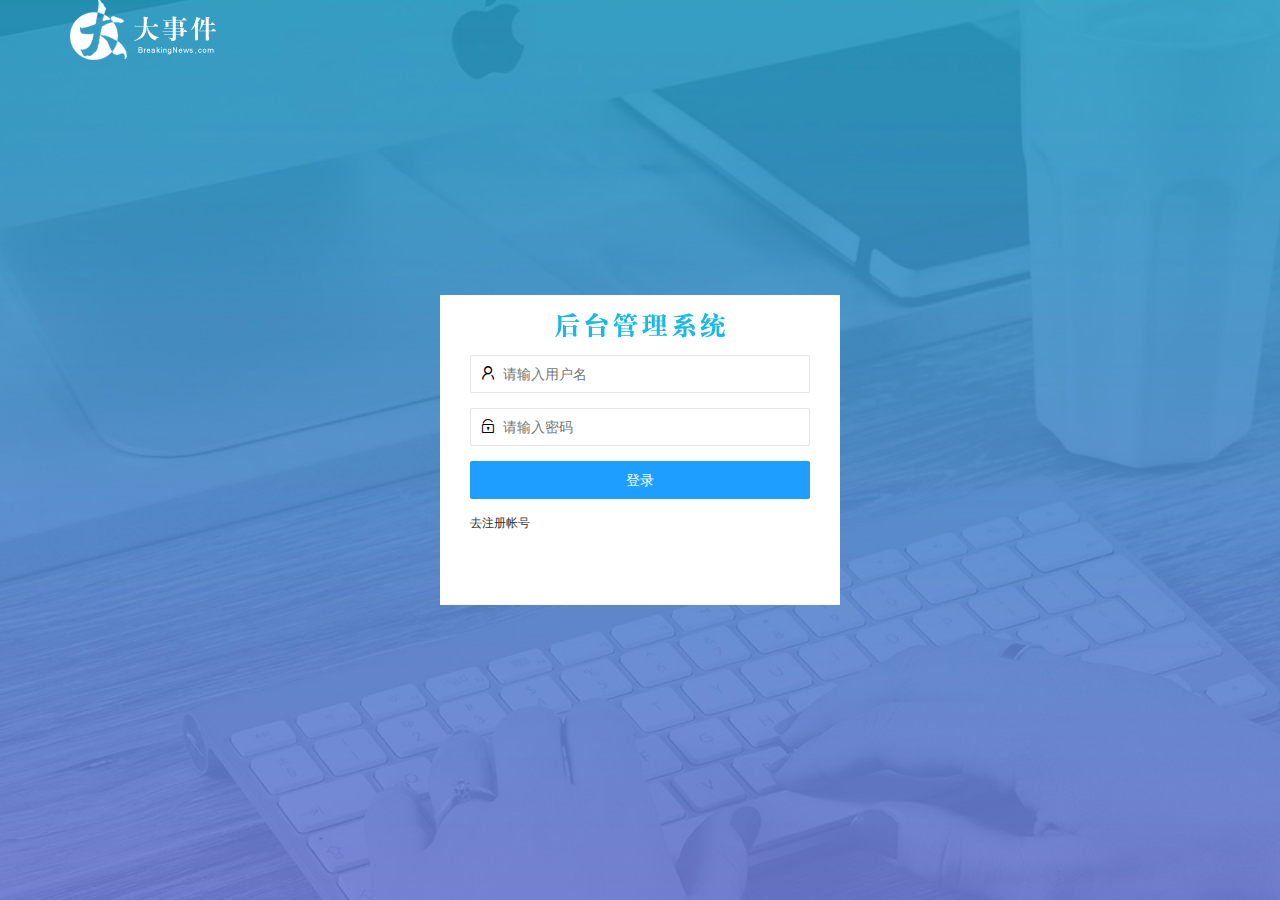
==== commit fc5f7eb0: "submit bug" ====
--- a/login.html
+++ b/login.html
@@ -2,25 +2,25 @@
 <html lang="en">
     <head>
         <meta charset="UTF-8" />
-        <meta http-equiv="X-UA-Compatible" content="IE=edge" />
         <meta name="viewport" content="width=device-width, initial-scale=1.0" />
         <title>大事件-登录/注册</title>
         <!-- LayUI样式导入 -->
-        <link rel="stylesheet" href="assets/lib/layui/css/layui.css" />
-        <link rel="stylesheet" href="assets/css/login.css" />
+        <link rel="stylesheet" href="./assets/lib/layui/css/layui.css" />
+        <!-- 导入自己的样式表 -->
+        <link rel="stylesheet" href="./assets/css/login.css" />
     </head>
     <body>
         <!-- 头部logo -->
         <div class="layui-main">
-            <img src="assets/images/logo.png" alt="" />
+            <img src="./assets/images/logo.png" alt="" />
         </div>
         <!-- 登录注册区域 -->
         <div class="loginAndRegBox">
             <div class="title-box"></div>
-            <!-- 登录div -->
+            <!-- 登录的div -->
             <div class="login-box">
                 <!-- 登录表单 -->
-                <form action="" class="layui-form" id="form_login">
+                <form class="layui-form" id="form_login">
                     <!-- 用户名 -->
                     <div class="layui-form-item">
                         <i class="layui-icon layui-icon-username"></i>
@@ -49,10 +49,10 @@
                     </div>
                     <!-- 登录按钮 -->
                     <div class="layui-form-item">
-                        <!-- layui-submit属性区分表单提交按钮和普通按钮 -->
+                        <!-- 注意：表单提交按钮和普通按钮的区别，就是 lay-submit 属性 -->
                         <button
                             class="layui-btn layui-btn-fluid layui-btn-normal"
-                            layui-submit
+                            lay-submit
                         >
                             登录
                         </button>
@@ -65,7 +65,7 @@
             <!-- 注册div -->
             <div class="reg-box">
                 <!-- 注册表单 -->
-                <form action="" class="layui-form" id="form_reg">
+                <form class="layui-form" id="form_reg">
                     <!-- 用户名 -->
                     <div class="layui-form-item">
                         <i class="layui-icon layui-icon-username"></i>
@@ -110,7 +110,7 @@
                         <!-- layui-submit属性区分表单提交按钮和普通按钮 -->
                         <button
                             class="layui-btn layui-btn-fluid layui-btn-normal"
-                            layui-submit
+                            lay-submit
                         >
                             注册
                         </button>
@@ -121,26 +121,13 @@
                 </form>
             </div>
         </div>
-        <!-- 登录表单验证 -->
+        <!-- 导入 Layui 的JS文件 -->
         <script src="./assets/lib/layui/layui.all.js"></script>
+        <!-- 导入 JQuery -->
         <script src="./assets/lib/jquery.js"></script>
+        <!-- 导入自己封装的 baseAPI.js -->
+        <script src="./assets/js/baseAPI.js"></script>
+        <!-- 导入自己的 JavaScript 脚本 -->
         <script src="./assets/js/login.js"></script>
-        <script>
-            form.verify({
-                // 自定义了一个叫做 pwd 校验规则
-                pwd: [/^[\S]{6,12}$/, "密码必须6到12位，且不能出现空格"],
-                // 校验两次密码是否一致的规则
-                repwd: function (value) {
-                    // 通过形参拿到的是确认密码框中的内容
-                    // 还需要拿到密码框中的内容
-                    // 然后进行一次等于的判断
-                    // 如果判断失败,则return一个提示消息即可
-                    var pwd = $(".reg-box [name=password]").val();
-                    if (pwd !== value) {
-                        return "两次密码不一致！";
-                    }
-                },
-            });
-        </script>
     </body>
 </html>
--- a/assets/lib/layui/css/layui.css
+++ b/assets/lib/layui/css/layui.css
@@ -1,1586 +1,2 @@
-/**
- * Layui
- * Classic modular Front-End UI library
- * MIT Licensed
- */
-
-
-/** 初始化 **/
-body,div,dl,dt,dd,ul,ol,li,h1,h2,h3,h4,h5,h6,input,button,textarea,p,blockquote,th,td,form,pre{margin: 0; padding: 0; -webkit-tap-highlight-color:rgba(0,0,0,0);}
-a:active,a:hover{outline:0}
-img{display: inline-block; border: none; vertical-align: middle;}
-li{list-style:none;}
-table{border-collapse: collapse; border-spacing: 0;}
-h1,h2,h3{font-weight: 400;}
-h4, h5, h6{font-size: 100%; font-weight: 400;}
-button,input,select,textarea{font-size: 100%; }
-input,button,textarea,select,optgroup,option{font-family: inherit; font-size: inherit; font-style: inherit; font-weight: inherit; outline: 0;}
-pre{white-space: pre-wrap; white-space: -moz-pre-wrap; white-space: -pre-wrap; white-space: -o-pre-wrap; word-wrap: break-word;}
-
-/** 初始化全局标签 **/
-body{line-height: 1.6; color: #333; color: rgba(0,0,0,.85); font: 14px Helvetica Neue,Helvetica,PingFang SC,Tahoma,Arial,sans-serif;}
-hr{height: 0; line-height: 0; margin: 10px 0; padding: 0; border: none!important; border-bottom: 1px solid #eee !important; clear: both; overflow: hidden; background: none;}
-a{color: #333; text-decoration:none;}
-a:hover{color: #777;}
-a cite{font-style: normal; *cursor:pointer;}
-
-/** 基础通用 **/
-.layui-border-box, .layui-border-box *{box-sizing: border-box;}
-/* 消除第三方ui可能造成的冲突 */.layui-box, .layui-box *{box-sizing: content-box;}
-.layui-clear{clear: both; *zoom: 1;}
-.layui-clear:after{content:'\20'; clear:both; *zoom:1; display:block; height:0;}
-.layui-inline{position: relative; display: inline-block; *display:inline; *zoom:1; vertical-align: middle;}
-/* 三角形 */.layui-edge{position: relative; display: inline-block; vertical-align: middle; width: 0; height: 0; border-width: 6px; border-style: dashed; border-color: transparent; overflow: hidden;}
-.layui-edge-top{top: -4px; border-bottom-color: #999; border-bottom-style: solid;}
-.layui-edge-right{border-left-color: #999; border-left-style: solid;}
-.layui-edge-bottom{top: 2px; border-top-color: #999; border-top-style: solid;}
-.layui-edge-left{border-right-color: #999; border-right-style: solid;}
-/* 单行溢出省略 */.layui-elip{text-overflow: ellipsis; overflow: hidden; white-space: nowrap;}
-/* 屏蔽选中 */.layui-unselect,.layui-icon, .layui-disabled{-moz-user-select: none; -webkit-user-select: none; -ms-user-select: none;}
-/* 禁用 */.layui-disabled,.layui-disabled:hover{color: #d2d2d2 !important; cursor: not-allowed !important;}
-/* 纯圆角 */.layui-circle{border-radius: 100%;}
-.layui-show{display: block !important;}
-.layui-hide{display: none !important;}
-.layui-show-v{visibility: visible !important;}
-.layui-hide-v{visibility: hidden !important;}
-
-/** 图标字体 **/
-@font-face {
-  font-family: 'layui-icon';
-  src: url('../font/iconfont.eot?v=256');
-  src: url('../font/iconfont.eot?v=256#iefix') format('embedded-opentype'),
-       url('../font/iconfont.woff2?v=256') format('woff2'),
-       url('../font/iconfont.woff?v=256') format('woff'),
-       url('../font/iconfont.ttf?v=256') format('truetype'),
-       url('../font/iconfont.svg?v=256#layui-icon') format('svg');
-}
-                    
-.layui-icon{
-  font-family:"layui-icon" !important;
-  font-size: 16px;
-  font-style: normal;
-  -webkit-font-smoothing: antialiased;
-  -moz-osx-font-smoothing: grayscale;
-}
-
-/* font-class */
-.layui-icon-eye:before{content:"\e695"}
-.layui-icon-eye-invisible:before{content:"\e696"}
-.layui-icon-backspace:before{content:"\e694"}
-.layui-icon-help-circle:before{content:"\e77c"}
-.layui-icon-tips-fill:before{content:"\eb2e"}
-.layui-icon-test:before{content:"\e692"}
-.layui-icon-clear:before{content:"\e788"}
-.layui-icon-heart-fill:before{content:"\e68f"}
-.layui-icon-light:before{content:"\e748"}
-.layui-icon-music:before{content:"\e690"}
-.layui-icon-time:before{content:"\e68d"}
-.layui-icon-ie:before{content:"\e7bb"}
-.layui-icon-firefox:before{content:"\e686"}
-.layui-icon-at:before{content:"\e687"}
-.layui-icon-bluetooth:before{content:"\e689"}
-.layui-icon-chrome:before{content:"\e68a"}
-.layui-icon-edge:before{content:"\e68b"}
-.layui-icon-heart:before{content:"\e68c"}
-.layui-icon-key:before{content:"\e683"}
-.layui-icon-android:before{content:"\e684"}
-.layui-icon-mike:before{content:"\e6dc"}
-.layui-icon-mute:before{content:"\e685"}
-.layui-icon-gift:before{content:"\e627"}
-.layui-icon-windows:before{content:"\e67f"}
-.layui-icon-ios:before{content:"\e680"}
-.layui-icon-logout:before{content:"\e682"}
-.layui-icon-wifi:before{content:"\e7e0"}
-.layui-icon-rss:before{content:"\e808"}
-.layui-icon-email:before{content:"\e618"}
-.layui-icon-reduce-circle:before{content:"\e616"}
-.layui-icon-transfer:before{content:"\e691"}
-.layui-icon-service:before{content:"\e626"}
-.layui-icon-addition:before{content:"\e624"}
-.layui-icon-subtraction:before{content:"\e67e"}
-.layui-icon-slider:before{content:"\e714"}
-.layui-icon-print:before{content:"\e66d"}
-.layui-icon-export:before{content:"\e67d"}
-.layui-icon-cols:before{content:"\e610"}
-.layui-icon-screen-full:before{content:"\e622"}
-.layui-icon-screen-restore:before{content:"\e758"}
-.layui-icon-rate-half:before{content:"\e6c9"}
-.layui-icon-rate-solid:before{content:"\e67a"}
-.layui-icon-rate:before{content:"\e67b"}
-.layui-icon-cellphone:before{content:"\e678"}
-.layui-icon-vercode:before{content:"\e679"}
-.layui-icon-login-weibo:before{content:"\e675"}
-.layui-icon-login-qq:before{content:"\e676"}
-.layui-icon-login-wechat:before{content:"\e677"}
-.layui-icon-username:before{content:"\e66f"}
-.layui-icon-password:before{content:"\e673"}
-.layui-icon-refresh-3:before{content:"\e9aa"}
-.layui-icon-auz:before{content:"\e672"}
-.layui-icon-shrink-right:before{content:"\e668"}
-.layui-icon-spread-left:before{content:"\e66b"}
-.layui-icon-snowflake:before{content:"\e6b1"}
-.layui-icon-tips:before{content:"\e702"}
-.layui-icon-note:before{content:"\e66e"}
-.layui-icon-senior:before{content:"\e674"}
-.layui-icon-refresh-1:before{content:"\e666"}
-.layui-icon-refresh:before{content:"\e669"}
-.layui-icon-flag:before{content:"\e66c"}
-.layui-icon-theme:before{content:"\e66a"}
-.layui-icon-notice:before{content:"\e667"}
-.layui-icon-console:before{content:"\e665"}
-.layui-icon-website:before{content:"\e7ae"}
-.layui-icon-face-surprised:before{content:"\e664"}
-.layui-icon-set:before{content:"\e716"}
-.layui-icon-template:before{content:"\e663"}
-.layui-icon-app:before{content:"\e653"}
-.layui-icon-template-1:before{content:"\e656"}
-.layui-icon-home:before{content:"\e68e"}
-.layui-icon-female:before{content:"\e661"}
-.layui-icon-male:before{content:"\e662"}
-.layui-icon-tread:before{content:"\e6c5"}
-.layui-icon-praise:before{content:"\e6c6"}
-.layui-icon-rmb:before{content:"\e65e"}
-.layui-icon-more:before{content:"\e65f"}
-.layui-icon-camera:before{content:"\e660"}
-.layui-icon-cart-simple:before{content:"\e698"}
-.layui-icon-face-cry:before{content:"\e69c"}
-.layui-icon-face-smile:before{content:"\e6af"}
-.layui-icon-survey:before{content:"\e6b2"}
-.layui-icon-read:before{content:"\e705"}
-.layui-icon-location:before{content:"\e715"}
-.layui-icon-dollar:before{content:"\e659"}
-.layui-icon-diamond:before{content:"\e735"}
-.layui-icon-return:before{content:"\e65c"}
-.layui-icon-camera-fill:before{content:"\e65d"}
-.layui-icon-fire:before{content:"\e756"}
-.layui-icon-more-vertical:before{content:"\e671"}
-.layui-icon-cart:before{content:"\e657"}
-.layui-icon-star-fill:before{content:"\e658"}
-.layui-icon-prev:before{content:"\e65a"}
-.layui-icon-next:before{content:"\e65b"}
-.layui-icon-upload:before{content:"\e67c"}
-.layui-icon-upload-drag:before{content:"\e681"}
-.layui-icon-user:before{content:"\e770"}
-.layui-icon-file-b:before{content:"\e655"}
-.layui-icon-component:before{content:"\e857"}
-.layui-icon-find-fill:before{content:"\e670"}
-.layui-icon-loading:before{content:"\e63d"}
-.layui-icon-loading-1:before{content:"\e63e"}
-.layui-icon-add-1:before{content:"\e654"}
-.layui-icon-pause:before{content:"\e651"}
-.layui-icon-play:before{content:"\e652"}
-.layui-icon-video:before{content:"\e6ed"}
-.layui-icon-headset:before{content:"\e6fc"}
-.layui-icon-voice:before{content:"\e688"}
-.layui-icon-speaker:before{content:"\e645"}
-.layui-icon-fonts-del:before{content:"\e64f"}
-.layui-icon-fonts-html:before{content:"\e64b"}
-.layui-icon-fonts-code:before{content:"\e64e"}
-.layui-icon-fonts-strong:before{content:"\e62b"}
-.layui-icon-unlink:before{content:"\e64d"}
-.layui-icon-picture:before{content:"\e64a"}
-.layui-icon-link:before{content:"\e64c"}
-.layui-icon-face-smile-b:before{content:"\e650"}
-.layui-icon-align-center:before{content:"\e647"}
-.layui-icon-align-right:before{content:"\e648"}
-.layui-icon-align-left:before{content:"\e649"}
-.layui-icon-fonts-u:before{content:"\e646"}
-.layui-icon-fonts-i:before{content:"\e644"}
-.layui-icon-tabs:before{content:"\e62a"}
-.layui-icon-circle:before{content:"\e63f"}
-.layui-icon-radio:before{content:"\e643"}
-.layui-icon-share:before{content:"\e641"}
-.layui-icon-edit:before{content:"\e642"}
-.layui-icon-delete:before{content:"\e640"}
-.layui-icon-engine:before{content:"\e628"}
-.layui-icon-chart-screen:before{content:"\e629"}
-.layui-icon-chart:before{content:"\e62c"}
-.layui-icon-table:before{content:"\e62d"}
-.layui-icon-tree:before{content:"\e62e"}
-.layui-icon-upload-circle:before{content:"\e62f"}
-.layui-icon-templeate-1:before{content:"\e630"}
-.layui-icon-util:before{content:"\e631"}
-.layui-icon-layouts:before{content:"\e632"}
-.layui-icon-prev-circle:before{content:"\e633"}
-.layui-icon-carousel:before{content:"\e634"}
-.layui-icon-code-circle:before{content:"\e635"}
-.layui-icon-water:before{content:"\e636"}
-.layui-icon-date:before{content:"\e637"}
-.layui-icon-layer:before{content:"\e638"}
-.layui-icon-fonts-clear:before{content:"\e639"}
-.layui-icon-dialogue:before{content:"\e63a"}
-.layui-icon-cellphone-fine:before{content:"\e63b"}
-.layui-icon-form:before{content:"\e63c"}
-.layui-icon-file:before{content:"\e621"}
-.layui-icon-triangle-r:before{content:"\e623"}
-.layui-icon-triangle-d:before{content:"\e625"}
-.layui-icon-set-sm:before{content:"\e620"}
-.layui-icon-add-circle:before{content:"\e61f"}
-.layui-icon-layim-download:before{content:"\e61e"}
-.layui-icon-layim-uploadfile:before{content:"\e61d"}
-.layui-icon-404:before{content:"\e61c"}
-.layui-icon-about:before{content:"\e60b"}
-.layui-icon-layim-theme:before{content:"\e61b"}
-.layui-icon-down:before{content:"\e61a"}
-.layui-icon-up:before{content:"\e619"}
-.layui-icon-circle-dot:before{content:"\e617"}
-.layui-icon-set-fill:before{content:"\e614"}
-.layui-icon-search:before{content:"\e615"}
-.layui-icon-friends:before{content:"\e612"}
-.layui-icon-group:before{content:"\e613"}
-.layui-icon-reply-fill:before{content:"\e611"}
-.layui-icon-menu-fill:before{content:"\e60f"}
-.layui-icon-face-smile-fine:before{content:"\e60c"}
-.layui-icon-picture-fine:before{content:"\e60d"}
-.layui-icon-log:before{content:"\e60e"}
-.layui-icon-list:before{content:"\e60a"}
-.layui-icon-release:before{content:"\e609"}
-.layui-icon-add-circle-fine:before{content:"\e608"}
-.layui-icon-ok:before{content:"\e605"}
-.layui-icon-help:before{content:"\e607"}
-.layui-icon-chat:before{content:"\e606"}
-.layui-icon-top:before{content:"\e604"}
-.layui-icon-right:before{content:"\e602"}
-.layui-icon-left:before{content:"\e603"}
-.layui-icon-star:before{content:"\e600"}
-.layui-icon-download-circle:before{content:"\e601"}
-.layui-icon-close:before{content:"\1006"}
-.layui-icon-close-fill:before{content:"\1007"}
-.layui-icon-ok-circle:before{content:"\1005"}
-
-
-/* 基本布局 */
-.layui-main{position: relative; width: 1160px; margin: 0 auto;}
-.layui-header{position: relative; z-index: 1000; height: 60px;}
-.layui-header a:hover{transition: all .5s; -webkit-transition: all .5s;}
-.layui-side{position: fixed; left: 0; top: 0; bottom: 0; z-index: 999; width: 200px; overflow-x: hidden;}
-.layui-side-scroll{position: relative; width: 220px; height: 100%; overflow-x: hidden;}
-.layui-body{position: relative; left: 200px; right: 0; top: 0; bottom: 0; z-index: 900; width: auto; box-sizing: border-box;}
-
-/* 后台框架大布局 */
-.layui-layout-body{overflow-x: hidden;}
-.layui-layout-admin .layui-header{position: fixed; top: 0; left: 0; right: 0; background-color: #23262E;}
-.layui-layout-admin .layui-side{top: 60px; width: 200px; overflow-x: hidden;}
-.layui-layout-admin .layui-body{position: absolute; top: 60px; padding-bottom: 44px;}
-.layui-layout-admin .layui-main{width: auto; margin: 0 15px;}
-.layui-layout-admin .layui-footer{position: fixed; left: 200px; right: 0; bottom: 0; z-index: 990; height: 44px; line-height: 44px; padding: 0 15px; box-shadow: -1px 0 4px rgb(0 0 0 / 12%); background-color: #FAFAFA;}
-.layui-layout-admin .layui-logo{position: absolute; left: 0; top: 0; width: 200px; height: 100%; line-height: 60px; text-align: center; color: #009688; font-size: 16px; box-shadow: 0 1px 2px 0 rgb(0 0 0 / 15%);}
-.layui-layout-admin .layui-header .layui-nav{background: none;}
-.layui-layout-left{position: absolute !important; left: 200px; top: 0;}
-.layui-layout-right{position: absolute !important; right: 0; top: 0;}
-
-
-/* 栅格布局 */
-.layui-container{position: relative; margin: 0 auto; box-sizing: border-box;}
-.layui-fluid{position: relative; margin: 0 auto; padding: 0 15px;}
-
-.layui-row:before, .layui-row:after{content: ""; display: block; clear: both;}
-.layui-col-xs1, .layui-col-xs2, .layui-col-xs3, .layui-col-xs4, .layui-col-xs5, .layui-col-xs6, .layui-col-xs7, .layui-col-xs8, .layui-col-xs9, .layui-col-xs10, .layui-col-xs11, .layui-col-xs12
-,.layui-col-sm1, .layui-col-sm2, .layui-col-sm3, .layui-col-sm4, .layui-col-sm5, .layui-col-sm6, .layui-col-sm7, .layui-col-sm8, .layui-col-sm9, .layui-col-sm10, .layui-col-sm11, .layui-col-sm12
-,.layui-col-md1, .layui-col-md2, .layui-col-md3, .layui-col-md4, .layui-col-md5, .layui-col-md6, .layui-col-md7, .layui-col-md8, .layui-col-md9, .layui-col-md10, .layui-col-md11, .layui-col-md12
-,.layui-col-lg1, .layui-col-lg2, .layui-col-lg3, .layui-col-lg4, .layui-col-lg5, .layui-col-lg6, .layui-col-lg7, .layui-col-lg8, .layui-col-lg9, .layui-col-lg10, .layui-col-lg11, .layui-col-lg12
-{position: relative; display: block; box-sizing: border-box;}
-
-.layui-col-xs1, .layui-col-xs2, .layui-col-xs3, .layui-col-xs4, .layui-col-xs5, .layui-col-xs6, .layui-col-xs7, .layui-col-xs8, .layui-col-xs9, .layui-col-xs10, .layui-col-xs11, .layui-col-xs12{float: left;}
-.layui-col-xs1{width: 8.33333333%;}
-.layui-col-xs2{width: 16.66666667%;}
-.layui-col-xs3{width: 25%;}
-.layui-col-xs4{width: 33.33333333%;}
-.layui-col-xs5{width: 41.66666667%;}
-.layui-col-xs6{width: 50%;}
-.layui-col-xs7{width: 58.33333333%;}
-.layui-col-xs8{width: 66.66666667%;}
-.layui-col-xs9{width: 75%;}
-.layui-col-xs10{width: 83.33333333%;}
-.layui-col-xs11{width: 91.66666667%;}
-.layui-col-xs12{width: 100%;}
-
-.layui-col-xs-offset1{margin-left: 8.33333333%;}
-.layui-col-xs-offset2{margin-left: 16.66666667%;}
-.layui-col-xs-offset3{margin-left: 25%;}
-.layui-col-xs-offset4{margin-left: 33.33333333%;}
-.layui-col-xs-offset5{margin-left: 41.66666667%;}
-.layui-col-xs-offset6{margin-left: 50%;}
-.layui-col-xs-offset7{margin-left: 58.33333333%;}
-.layui-col-xs-offset8{margin-left: 66.66666667%;}
-.layui-col-xs-offset9{margin-left: 75%;}
-.layui-col-xs-offset10{margin-left: 83.33333333%;}
-.layui-col-xs-offset11{margin-left: 91.66666667%;}
-.layui-col-xs-offset12{margin-left: 100%;}
-
-/* 超小屏幕(手机) */
-@media screen and (max-width: 767.98px) {
-  .layui-container{padding: 0 15px;}
-  .layui-hide-xs{display: none!important;}
-  .layui-show-xs-block{display: block!important;}
-  .layui-show-xs-inline{display: inline!important;}
-  .layui-show-xs-inline-block{display: inline-block!important;}
-}
-
-/* 小型屏幕(平板) */
-@media screen and (min-width: 768px) {
-  .layui-container{width: 720px;}
-  .layui-hide-sm{display: none!important;}
-  .layui-show-sm-block{display: block!important;}
-  .layui-show-sm-inline{display: inline!important;}
-  .layui-show-sm-inline-block{display: inline-block!important;}
-
-  .layui-col-sm1, .layui-col-sm2, .layui-col-sm3, .layui-col-sm4, .layui-col-sm5, .layui-col-sm6, .layui-col-sm7, .layui-col-sm8, .layui-col-sm9, .layui-col-sm10, .layui-col-sm11, .layui-col-sm12{float: left;}
-  .layui-col-sm1{width: 8.33333333%;}
-  .layui-col-sm2{width: 16.66666667%;}
-  .layui-col-sm3{width: 25%;}
-  .layui-col-sm4{width: 33.33333333%;}
-  .layui-col-sm5{width: 41.66666667%;}
-  .layui-col-sm6{width: 50%;}
-  .layui-col-sm7{width: 58.33333333%;}
-  .layui-col-sm8{width: 66.66666667%;}
-  .layui-col-sm9{width: 75%;}
-  .layui-col-sm10{width: 83.33333333%;}
-  .layui-col-sm11{width: 91.66666667%;}
-  .layui-col-sm12{width: 100%;}
-  /* 列偏移 */
-  .layui-col-sm-offset1{margin-left: 8.33333333%;}
-  .layui-col-sm-offset2{margin-left: 16.66666667%;}
-  .layui-col-sm-offset3{margin-left: 25%;}
-  .layui-col-sm-offset4{margin-left: 33.33333333%;}
-  .layui-col-sm-offset5{margin-left: 41.66666667%;}
-  .layui-col-sm-offset6{margin-left: 50%;}
-  .layui-col-sm-offset7{margin-left: 58.33333333%;}
-  .layui-col-sm-offset8{margin-left: 66.66666667%;}
-  .layui-col-sm-offset9{margin-left: 75%;}
-  .layui-col-sm-offset10{margin-left: 83.33333333%;}
-  .layui-col-sm-offset11{margin-left: 91.66666667%;}
-  .layui-col-sm-offset12{margin-left: 100%;}
-}
-/* 中型屏幕(桌面) */
-@media screen and (min-width: 992px) {
-  .layui-container{width: 960px;}
-  .layui-hide-md{display: none!important;}
-  .layui-show-md-block{display: block!important;}
-  .layui-show-md-inline{display: inline!important;}
-  .layui-show-md-inline-block{display: inline-block!important;}
-  
-  .layui-col-md1, .layui-col-md2, .layui-col-md3, .layui-col-md4, .layui-col-md5, .layui-col-md6, .layui-col-md7, .layui-col-md8, .layui-col-md9, .layui-col-md10, .layui-col-md11, .layui-col-md12{float: left;}
-  .layui-col-md1{width: 8.33333333%;}
-  .layui-col-md2{width: 16.66666667%;}
-  .layui-col-md3{width: 25%;}
-  .layui-col-md4{width: 33.33333333%;}
-  .layui-col-md5{width: 41.66666667%;}
-  .layui-col-md6{width: 50%;}
-  .layui-col-md7{width: 58.33333333%;}
-  .layui-col-md8{width: 66.66666667%;}
-  .layui-col-md9{width: 75%;}
-  .layui-col-md10{width: 83.33333333%;}
-  .layui-col-md11{width: 91.66666667%;}
-  .layui-col-md12{width: 100%;}
-  /* 列偏移 */
-  .layui-col-md-offset1{margin-left: 8.33333333%;}
-  .layui-col-md-offset2{margin-left: 16.66666667%;}
-  .layui-col-md-offset3{margin-left: 25%;}
-  .layui-col-md-offset4{margin-left: 33.33333333%;}
-  .layui-col-md-offset5{margin-left: 41.66666667%;}
-  .layui-col-md-offset6{margin-left: 50%;}
-  .layui-col-md-offset7{margin-left: 58.33333333%;}
-  .layui-col-md-offset8{margin-left: 66.66666667%;}
-  .layui-col-md-offset9{margin-left: 75%;}
-  .layui-col-md-offset10{margin-left: 83.33333333%;}
-  .layui-col-md-offset11{margin-left: 91.66666667%;}
-  .layui-col-md-offset12{margin-left: 100%;}
-}
-/* 大型屏幕(桌面) */
-@media screen and (min-width: 1200px) {
-  .layui-container{width: 1150px;}
-  .layui-hide-lg{display: none!important;}
-  .layui-show-lg-block{display: block!important;}
-  .layui-show-lg-inline{display: inline!important;}
-  .layui-show-lg-inline-block{display: inline-block!important;}
-  
-  .layui-col-lg1, .layui-col-lg2, .layui-col-lg3, .layui-col-lg4, .layui-col-lg5, .layui-col-lg6, .layui-col-lg7, .layui-col-lg8, .layui-col-lg9, .layui-col-lg10, .layui-col-lg11, .layui-col-lg12{float: left;}
-  .layui-col-lg1{width: 8.33333333%;}
-  .layui-col-lg2{width: 16.66666667%;}
-  .layui-col-lg3{width: 25%;}
-  .layui-col-lg4{width: 33.33333333%;}
-  .layui-col-lg5{width: 41.66666667%;}
-  .layui-col-lg6{width: 50%;}
-  .layui-col-lg7{width: 58.33333333%;}
-  .layui-col-lg8{width: 66.66666667%;}
-  .layui-col-lg9{width: 75%;}
-  .layui-col-lg10{width: 83.33333333%;}
-  .layui-col-lg11{width: 91.66666667%;}
-  .layui-col-lg12{width: 100%;}
-  /* 列偏移 */
-  .layui-col-lg-offset1{margin-left: 8.33333333%;}
-  .layui-col-lg-offset2{margin-left: 16.66666667%;}
-  .layui-col-lg-offset3{margin-left: 25%;}
-  .layui-col-lg-offset4{margin-left: 33.33333333%;}
-  .layui-col-lg-offset5{margin-left: 41.66666667%;}
-  .layui-col-lg-offset6{margin-left: 50%;}
-  .layui-col-lg-offset7{margin-left: 58.33333333%;}
-  .layui-col-lg-offset8{margin-left: 66.66666667%;}
-  .layui-col-lg-offset9{margin-left: 75%;}
-  .layui-col-lg-offset10{margin-left: 83.33333333%;}
-  .layui-col-lg-offset11{margin-left: 91.66666667%;}
-  .layui-col-lg-offset12{margin-left: 100%;}
-}
-
-/* 列间隔 */
-.layui-col-space1{margin: -0.5px;}
-.layui-col-space1>*{padding: 0.5px;}
-.layui-col-space2{margin: -1px;}
-.layui-col-space2>*{padding: 1px;}
-.layui-col-space4{margin: -2px;}
-.layui-col-space4>*{padding: 2px;}
-.layui-col-space5{margin: -2.5px;}
-.layui-col-space5>*{padding: 2.5px;}
-.layui-col-space6{margin: -3px;}
-.layui-col-space6>*{padding: 3px;}
-.layui-col-space8{margin: -4px;}
-.layui-col-space8>*{padding: 4px;}
-.layui-col-space10{margin: -5px;}
-.layui-col-space10>*{padding: 5px;}
-.layui-col-space12{margin: -6px;}
-.layui-col-space12>*{padding: 6px;}
-.layui-col-space14{margin: -7px;}
-.layui-col-space14>*{padding: 7px;}
-.layui-col-space15{margin: -7.5px;}
-.layui-col-space15>*{padding: 7.5px;}
-.layui-col-space16{margin: -8px;}
-.layui-col-space16>*{padding: 8px;}
-.layui-col-space18{margin: -9px;}
-.layui-col-space18>*{padding: 9px;}
-.layui-col-space20{margin: -10px;}
-.layui-col-space20>*{padding: 10px;}
-.layui-col-space22{margin: -11px;}
-.layui-col-space22>*{padding: 11px;}
-.layui-col-space24{margin: -12px;}
-.layui-col-space24>*{padding: 12px;}
-.layui-col-space25{margin: -12.5px;}
-.layui-col-space25>*{padding: 12.5px;}
-.layui-col-space26{margin: -13px;}
-.layui-col-space26>*{padding: 13px;}
-.layui-col-space28{margin: -14px;}
-.layui-col-space28>*{padding: 14px;}
-.layui-col-space30{margin: -15px;}
-.layui-col-space30>*{padding: 15px;}
-
-
-/** 页面元素 **/
-.layui-btn, .layui-input, .layui-textarea, .layui-upload-button, .layui-select{outline: none; -webkit-appearance: none; transition: all .3s; -webkit-transition: all .3s; box-sizing: border-box;}
-
-/* 引用 */.layui-elem-quote{margin-bottom: 10px; padding: 15px; line-height: 1.6; border-left: 5px solid #5FB878; border-radius: 0 2px 2px 0; background-color: #FAFAFA;}
-.layui-quote-nm{border-style: solid; border-width: 1px; border-left-width: 5px; background: none;}
-/* 字段集合 */.layui-elem-field{margin-bottom: 10px; padding: 0; border-width: 1px; border-style: solid;}
-.layui-elem-field legend{margin-left: 20px; padding: 0 10px; font-size: 20px; font-weight: 300;}
-.layui-field-title{margin: 10px 0 20px; border-width: 0; border-top-width: 1px;}
-.layui-field-box{padding: 15px;}
-.layui-field-title .layui-field-box{padding: 10px 0;}
-
-/* 进度条 */
-.layui-progress{position: relative; height: 6px; border-radius: 20px; background-color: #eee;}
-.layui-progress-bar{position: absolute; left: 0; top: 0; width: 0; max-width: 100%; height: 6px; border-radius: 20px; text-align: right; background-color: #5FB878; transition: all .3s; -webkit-transition: all .3s;}
-.layui-progress-big,
-.layui-progress-big .layui-progress-bar{height: 18px; line-height: 18px;}
-.layui-progress-text{position: relative; top: -20px; line-height: 18px; font-size: 12px; color: #5F5F5F}
-.layui-progress-big .layui-progress-text{position: static; padding: 0 10px; color: #fff;}
-
-
-/*
-
-  面板
- 
-*/
-
-
-/* 折叠面板 */
-.layui-collapse{border-width: 1px; border-style: solid; border-radius: 2px;}
-.layui-colla-item,
-.layui-colla-content{border-top-width: 1px; border-top-style: solid;}
-.layui-colla-item:first-child{border-top: none;}
-.layui-colla-title{position: relative; height: 42px; line-height: 42px; padding: 0 15px 0 35px; color: #333; background-color: #FAFAFA; cursor: pointer; font-size: 14px; overflow: hidden;}
-.layui-colla-content{display: none; padding: 10px 15px; line-height: 1.6; color: #5F5F5F;}
-.layui-colla-icon{position: absolute; left: 15px; top: 0; font-size: 14px;}
-
-/* 卡片面板 */
-.layui-card{margin-bottom: 15px; border-radius: 2px; background-color: #fff; box-shadow: 0 1px 2px 0 rgba(0,0,0,.05);}
-.layui-card:last-child{margin-bottom: 0;}
-.layui-card-header{position: relative; height: 42px; line-height: 42px; padding: 0 15px; border-bottom: 1px solid #f6f6f6; color: #333; border-radius: 2px 2px 0 0; font-size: 14px;}
-.layui-card-body{position: relative; padding: 10px 15px; line-height: 24px;}
-.layui-card-body[pad15]{padding: 15px;}
-.layui-card-body[pad20]{padding: 20px;}
-.layui-card-body .layui-table{margin: 5px 0;}
-.layui-card .layui-tab{margin: 0;}
-
-/* 常规面板 */
-.layui-panel{position: relative; border-width: 1px; border-style: solid; border-radius: 2px; box-shadow: 1px 1px 4px rgb(0 0 0 / 8%); background-color: #fff; color: #5F5F5F;}
-
-/* 窗口面板 */
-.layui-panel-window{position: relative; padding: 15px; border-radius: 0; border-top: 5px solid #eee; background-color: #fff;}
-
-/* 其它辅助 */
-.layui-auxiliar-moving{position: fixed; left: 0; right: 0; top: 0; bottom: 0; width: 100%; height: 100%; background: none; z-index: 9999999999;}
-
-
-/* 
-
-  默认主题 
-  
-*/
-
-
-/* 背景颜色 */
-.layui-bg-red{background-color: #FF5722 !important; color: #fff!important;} /*赤*/
-.layui-bg-orange{background-color: #FFB800!important; color: #fff!important;} /*橙*/
-.layui-bg-green{background-color: #009688!important; color: #fff!important;} /*绿*/
-.layui-bg-cyan{background-color: #2F4056!important; color: #fff!important;} /*青*/
-.layui-bg-blue{background-color: #1E9FFF!important; color: #fff!important;} /*蓝*/
-.layui-bg-black{background-color: #393D49!important; color: #fff!important;} /*深*/
-.layui-bg-gray{background-color: #FAFAFA!important; color: #5F5F5F!important;} /*浅*/
-
-/* 边框 */
-.layui-border,
-.layui-quote-nm, 
-.layui-elem-field,
-.layui-collapse, 
-.layui-panel,
-.layui-colla-item, 
-.layui-colla-content,
-.layui-badge-rim,
-.layui-tab-title,
-.layui-tab-title .layui-this:after,
-.layui-tab-bar,
-.layui-tab-card,
-
-.layui-input, .layui-textarea, .layui-select,
-.layui-input-split,
-.layui-form-pane .layui-form-label, 
-.layui-form-pane .layui-form-item[pane]{border-color: #eee;}
-
-.layui-border{border-width: 1px; border-style: solid; color: #5F5F5F!important;}
-.layui-border-red{border-width: 1px; border-style: solid; border-color: #FF5722!important; color: #FF5722!important;}
-.layui-border-orange{border-width: 1px; border-style: solid; border-color: #FFB800!important; color: #FFB800!important;}
-.layui-border-green{border-width: 1px; border-style: solid; border-color: #009688!important; color: #009688!important;}
-.layui-border-cyan{border-width: 1px; border-style: solid; border-color: #2F4056!important; color: #2F4056!important;}
-.layui-border-blue{border-width: 1px; border-style: solid; border-color: #1E9FFF!important; color: #1E9FFF!important;}
-.layui-border-black{border-width: 1px; border-style: solid; border-color: #393D49!important; color: #393D49!important;}
-
-/* 背景边框 */
-.layui-timeline-item:before{background-color: #eee;}
-
-/* 文本区域 */
-.layui-text{line-height: 1.6; font-size: 14px; color: #5F5F5F;}
-.layui-text h1,
-.layui-text h2,
-.layui-text h3,
-.layui-text h4,
-.layui-text h5,
-.layui-text h6{font-weight: 500; color: #333;}
-.layui-text h1{font-size: 32px;}
-.layui-text h2{font-size: 24px;}
-.layui-text h3{font-size: 18px;}
-.layui-text h4{font-size: 16px;}
-.layui-text h5{font-size: 14px;}
-.layui-text h6{font-size: 13px;}
-.layui-text a:not(.layui-btn){color: #01AAED;}
-.layui-text a:not(.layui-btn):hover{text-decoration: underline;}
-.layui-text ul,
-.layui-text ol{padding: 5px 0 5px 15px;}
-.layui-text ul li{margin-top: 5px; list-style-type: disc;}
-.layui-text ol li{margin-top: 5px; list-style-type: decimal;}
-.layui-text em,
-.layui-word-aux{color: #999 !important; padding-left: 5px !important; padding-right: 5px !important;}
-.layui-text p{margin: 15px 0;}
-.layui-text p:first-child{margin-top: 0;}
-.layui-text p:last-child{margin-bottom: 0;}
-.layui-text blockquote:not(.layui-elem-quote){padding: 5px 15px; border-left: 5px solid #eee;}
-.layui-text pre:not(.layui-code){padding: 15px; font-family: Lucida Console,Consolas,Courier New; background-color: #FAFAFA;}
-
-/* 字体大小及颜色 */
-.layui-font-12{font-size: 12px !important;;}
-.layui-font-14{font-size: 14px !important;}
-.layui-font-16{font-size: 16px !important;}
-.layui-font-18{font-size: 18px !important;}
-.layui-font-20{font-size: 20px !important;}
-
-.layui-font-red{color: #FF5722 !important;} /*赤*/
-.layui-font-orange{color: #FFB800!important;} /*橙*/
-.layui-font-green{color: #009688!important;} /*绿*/
-.layui-font-cyan{color: #2F4056!important;} /*青*/
-.layui-font-blue{color: #01AAED!important;} /*蓝*/
-.layui-font-black{color: #000!important;} /*黑*/
-.layui-font-gray{color: #c2c2c2!important;} /*灰*/
-
-
-
-/*
- 
-  按钮 
-
-*/
-
-.layui-btn{display: inline-block; vertical-align: middle; height: 38px; line-height: 38px; border: 1px solid transparent; padding: 0 18px; background-color: #009688; color: #fff; white-space: nowrap; text-align: center; font-size: 14px; border-radius: 2px; cursor: pointer; -moz-user-select: none; -webkit-user-select: none; -ms-user-select: none;}
-.layui-btn:hover{opacity: 0.8; filter:alpha(opacity=80); color: #fff;}
-.layui-btn:active{opacity: 1; filter:alpha(opacity=100);}
-.layui-btn+.layui-btn{margin-left: 10px;}
-
-/* 按钮容器 */
-.layui-btn-container{font-size: 0;}
-.layui-btn-container .layui-btn{margin-right: 10px; margin-bottom: 10px;}
-.layui-btn-container .layui-btn+.layui-btn{margin-left: 0;}
-.layui-table .layui-btn-container .layui-btn{margin-bottom: 9px;}
-
-
-/* 圆角 */.layui-btn-radius{border-radius: 100px;}
-.layui-btn .layui-icon{padding: 0 2px; vertical-align: middle\0; vertical-align: bottom;}
-
-/* 原始 */.layui-btn-primary{border-color: #d2d2d2; background: none; color: #5F5F5F;}
-.layui-btn-primary:hover{border-color: #009688; color: #333;}
-/* 百搭 */.layui-btn-normal{background-color: #1E9FFF;}
-/* 暖色 */.layui-btn-warm{background-color: #FFB800;}
-/* 警告 */.layui-btn-danger{background-color: #FF5722;}
-/* 选中 */.layui-btn-checked{background-color: #5FB878;}
-/* 禁用 */.layui-btn-disabled, .layui-btn-disabled:hover, .layui-btn-disabled:active{border-color: #eee !important; background-color: #FBFBFB !important; color: #d2d2d2 !important; cursor: not-allowed !important; opacity: 1;}
-
-/* 大型 */.layui-btn-lg{height: 44px; line-height: 44px; padding: 0 25px; font-size: 16px;}
-/* 小型 */.layui-btn-sm{height: 30px; line-height: 30px; padding: 0 10px; font-size: 12px;}
-/* 超小 */.layui-btn-xs{height: 22px; line-height: 22px; padding: 0 5px; font-size: 12px;}
-.layui-btn-xs i{font-size: 12px !important;}
-/* 按钮组 */.layui-btn-group{display: inline-block; vertical-align: middle; font-size: 0;}
-.layui-btn-group .layui-btn{margin-left: 0!important; margin-right: 0!important; border-left: 1px solid rgba(255,255,255,.5); border-radius: 0;}
-.layui-btn-group .layui-btn-primary{border-left: none;}
-.layui-btn-group .layui-btn-primary:hover{border-color: #d2d2d2; color: #009688;}
-.layui-btn-group .layui-btn:first-child{border-left: none; border-radius: 2px 0 0 2px;}
-.layui-btn-group .layui-btn-primary:first-child{border-left: 1px solid #d2d2d2;}
-.layui-btn-group .layui-btn:last-child{border-radius: 0 2px 2px 0;}
-.layui-btn-group .layui-btn+.layui-btn{margin-left: 0;}
-.layui-btn-group+.layui-btn-group{margin-left: 10px;}
-/* 流体 */.layui-btn-fluid{width: 100%;}
-
-/** 表单 **/
-.layui-input, .layui-textarea, .layui-select{height: 38px; line-height: 1.3; line-height: 38px\9; border-width: 1px; border-style: solid; background-color: #fff; color: rgba(0,0,0,.85); border-radius: 2px;}
-.layui-input::-webkit-input-placeholder,
-.layui-textarea::-webkit-input-placeholder,
-.layui-select::-webkit-input-placeholder{line-height: 1.3;}
-.layui-input, .layui-textarea{display: block; width: 100%; padding-left: 10px;}
-.layui-input:hover, .layui-textarea:hover{border-color: #eee !important;}
-.layui-input:focus, .layui-textarea:focus{border-color: #d2d2d2 !important;}
-.layui-textarea{position: relative; min-height: 100px; height: auto; line-height: 20px; padding: 6px 10px; resize: vertical;}
-.layui-select{padding: 0 10px;}
-.layui-form select, 
-.layui-form input[type=checkbox],
-.layui-form input[type=radio]{display: none;}
-.layui-form *[lay-ignore]{display: initial;}
-
-.layui-form-item{margin-bottom: 15px; clear: both; *zoom: 1;}
-.layui-form-item:after{content:'\20'; clear: both; *zoom: 1; display: block; height:0;}
-.layui-form-label{position: relative; float: left; display: block; padding: 9px 15px;  width: 80px; font-weight: 400; line-height: 20px; text-align: right;}
-.layui-form-label-col{display: block; float: none; padding: 9px 0; line-height: 20px; text-align: left;}
-.layui-form-item .layui-inline{margin-bottom: 5px; margin-right: 10px;}
-.layui-input-block, .layui-input-inline{position: relative;}
-.layui-input-block{margin-left: 110px; min-height: 36px;}
-.layui-input-inline{display: inline-block; vertical-align: middle;}
-.layui-form-item .layui-input-inline{float: left; width: 190px; margin-right: 10px;}
-.layui-form-text .layui-input-inline{width: auto;}
-
-/* 分割块 */
-.layui-form-mid{position: relative; float: left; display: block; padding: 9px 0 !important; line-height: 20px; margin-right: 10px;}
-
-/* 警告条 */
-.layui-form-danger:focus,
-.layui-form-danger+.layui-form-select .layui-input{border-color: #FF5722 !important;}
-
-/* 输入框套件 */
-.layui-input-wrap{position: relative; height: 38px; line-height: 38px;}
-.layui-input-wrap .layui-input{padding-right: 35px; cursor: pointer;}
-.layui-input-wrap .layui-input::-ms-clear,
-.layui-input-wrap .layui-input::-ms-reveal{display: none;}
-.layui-input-wrap-prefix .layui-input{padding-left:35px;}
-
-.layui-input-prefix,
-.layui-input-suffix,
-.layui-input-split{position: absolute; right: 0; top: 0; padding: 0 10px; width: 35px; height: 100%; text-align: center; transition: all .3s; cursor: pointer; pointer-events: none; box-sizing: border-box;}
-.layui-input-prefix{left: 0; border-radius: 2px 0 0 2px;}
-.layui-input-suffix{right: 0; border-radius: 0 2px 2px 0;}
-
-.layui-input-wrap .layui-input:focus + .layui-input-split{border-color: #d2d2d2;}
-.layui-input-prefix .layui-icon,
-.layui-input-suffix .layui-icon,
-.layui-input-split .layui-icon{position: relative; font-size: 16px; color: #5F5F5F; transition: all .3s;}
-.layui-input-wrap .layui-input-prefix.layui-input-split{border-width: 0; border-right-width: 1px;}
-
-.layui-input-wrap-prefix .layui-form-select{position: static;}
-
-.layui-input-affix-event .layui-icon{color: rgba(0,0,0,.8);}
-.layui-input-affix-event .layui-icon-clear{color: rgba(0,0,0,.3);}
-.layui-input-affix-event .layui-icon:hover{color: rgba(0,0,0,.6);}
-
-.layui-input-split{border-width: 1px; border-style: solid;}
-.layui-input-affix-event{pointer-events: auto;}
-
-/* 输入框组 */
-.layui-input-group{position: relative; display: inline-table; cursor: pointer}
-.layui-input-group>*{display: table-cell; vertical-align: middle; position: relative;  cursor: pointer;}
-.layui-input-group .layui-input{padding-right: 15px;}
-.layui-input-group .layui-input-prefix{width: auto; border-right: 0;}
-.layui-input-group .layui-input-suffix{width: auto; border-left: 0;}
-
-/* 下拉选择 */
-.layui-form-select{position: relative; color: #5F5F5F;}
-.layui-form-select .layui-input{padding-right: 30px; cursor: pointer;}
-.layui-form-select .layui-edge{position: absolute; right: 10px; top: 50%; margin-top: -3px; cursor: pointer; border-width: 6px; border-top-color: #c2c2c2; border-top-style: solid; transition: all .3s; -webkit-transition: all .3s;}
-.layui-form-select dl{display: none; position: absolute; left: 0; top: 42px; padding: 5px 0; z-index: 899; min-width: 100%; border: 1px solid #eee; max-height: 300px; overflow-y: auto; background-color: #fff; border-radius: 2px; box-shadow: 1px 1px 4px rgb(0 0 0 / 8%); box-sizing: border-box;}
-.layui-form-select dl dt,
-.layui-form-select dl dd{padding: 0 10px; line-height: 36px; white-space: nowrap; overflow: hidden; text-overflow: ellipsis;}
-.layui-form-select dl dt{font-size: 12px; color: #999;}
-.layui-form-select dl dd{cursor: pointer;}
-.layui-form-select dl dd:hover{background-color: #F6F6F6; -webkit-transition: .5s all; transition: .5s all;}
-.layui-form-select .layui-select-group dd{padding-left: 20px;}
-.layui-form-select dl dd.layui-select-tips{padding-left: 10px !important; color: #999;}
-.layui-form-select dl dd.layui-this{background-color: #F7F7F7; color: #5FB878; font-weight: 700;}
-/*.layui-form-select dl dd.layui-this{background-color: #F6F6F6; color: #5FB878; font-weight: 700;}*/
-.layui-form-select dl dd.layui-disabled{background-color: #fff;}
-.layui-form-selected dl{display: block;}
-.layui-form-selected .layui-edge{margin-top: -9px; -webkit-transform:rotate(180deg); transform: rotate(180deg);}
-.layui-form-selected .layui-edge{margin-top: -3px\0; }
-:root .layui-form-selected .layui-edge{margin-top: -9px\0/IE9;}
-.layui-form-selectup dl{top: auto; bottom: 42px;}
-.layui-select-none{margin: 5px 0; text-align: center; color: #999;}
-
-.layui-select-disabled .layui-disabled{border-color: #eee !important;}
-.layui-select-disabled .layui-edge{border-top-color: #d2d2d2}
-
-/* 复选框 */.layui-form-checkbox{position: relative; display: inline-block; vertical-align: middle; height: 30px; line-height: 30px; margin-right: 10px; padding-right: 30px; background-color: #fff; cursor: pointer; font-size: 0;  -webkit-transition: .1s linear; transition: .1s linear; box-sizing: border-box;}
-.layui-form-checkbox:hover{}
-.layui-form-checkbox *{display: inline-block; vertical-align: middle;}
-.layui-form-checkbox span{padding: 0 10px; height: 100%; font-size: 14px; border-radius: 2px 0 0 2px; background-color: #d2d2d2; color: #fff; overflow: hidden; white-space: nowrap; text-overflow: ellipsis;}
-.layui-form-checkbox:hover span{background-color: #c2c2c2;}
-.layui-form-checkbox i{position: absolute; right: 0; top: 0; width: 30px; height: 28px; border: 1px solid #d2d2d2; border-left: none; border-radius: 0 2px 2px 0; color: #fff; font-size: 20px; text-align: center;}
-.layui-form-checkbox:hover i{border-color: #c2c2c2; color: #c2c2c2;}
-.layui-form-checked, .layui-form-checked:hover{border-color: #5FB878;}
-.layui-form-checked span, .layui-form-checked:hover span{background-color: #5FB878;}
-.layui-form-checked i, .layui-form-checked:hover i{color: #5FB878;}
-.layui-form-item .layui-form-checkbox{margin-top: 4px;}
-
-/* 复选框-原始风格 */.layui-form-checkbox[lay-skin="primary"]{height: auto!important; line-height: normal!important; min-width: 18px; min-height: 18px; border: none!important; margin-right: 0; padding-left: 28px; padding-right: 0; background: none;}
-.layui-form-checkbox[lay-skin="primary"] span{padding-left: 0; padding-right: 15px; line-height: 18px; background: none; color: #5F5F5F;}
-.layui-form-checkbox[lay-skin="primary"] i{right: auto; left: 0; width: 16px; height: 16px; line-height: 16px; border: 1px solid #d2d2d2; font-size: 12px; border-radius: 2px; background-color: #fff; -webkit-transition: .1s linear; transition: .1s linear;}
-.layui-form-checkbox[lay-skin="primary"]:hover i{border-color: #5FB878; color: #fff;}
-.layui-form-checked[lay-skin="primary"] i{border-color: #5FB878 !important; background-color: #5FB878; color: #fff;}
-.layui-checkbox-disabled[lay-skin="primary"] span{background: none!important; color: #c2c2c2!important;}
-.layui-form-checked.layui-checkbox-disabled[lay-skin="primary"] i{background: #eee!important; border-color: #eee!important;}
-.layui-checkbox-disabled[lay-skin="primary"]:hover i{border-color: #d2d2d2;}
-.layui-form-item .layui-form-checkbox[lay-skin="primary"]{margin-top: 10px;}
-
-/* 复选框-开关风格 */.layui-form-switch{position: relative; display: inline-block; vertical-align: middle; height: 22px; line-height: 22px; min-width: 35px; padding: 0 5px; margin-top: 8px; border: 1px solid #d2d2d2; border-radius: 20px; cursor: pointer; background-color: #fff; -webkit-transition: .1s linear; transition: .1s linear;}
-.layui-form-switch i{position: absolute; left: 5px; top: 3px; width: 16px; height: 16px; border-radius: 20px; background-color: #d2d2d2; -webkit-transition: .1s linear; transition: .1s linear;}
-.layui-form-switch em{position: relative; top: 0; width: 25px; margin-left: 21px; padding: 0!important; text-align: center!important; color: #999!important; font-style: normal!important; font-size: 12px;}
-.layui-form-onswitch{border-color: #5FB878; background-color: #5FB878;}
-.layui-form-onswitch i{left: 100%; margin-left: -21px; background-color: #fff;}
-.layui-form-onswitch em{margin-left: 5px; margin-right: 21px; color: #fff!important;}
-
-.layui-checkbox-disabled{border-color: #eee !important;}
-.layui-checkbox-disabled span{background-color: #eee !important;}
-.layui-checkbox-disabled i{border-color: #eee !important;}
-.layui-checkbox-disabled em{color: #d2d2d2 !important;}
-.layui-checkbox-disabled:hover i{color: #fff !important;}
-
-/* 单选框 */
-*[lay-radio]{display: none;}
-.layui-form-radio{display: inline-block; vertical-align: middle; line-height: 28px; margin: 6px 10px 0 0; padding-right: 10px; cursor: pointer; font-size: 0;}
-.layui-form-radio *{display: inline-block; vertical-align: middle; font-size: 14px;}
-.layui-form-radio>i{margin-right: 8px; font-size: 22px; color: #c2c2c2;}
-.layui-form-radioed,
-.layui-form-radioed>i,
-.layui-form-radio:hover *{color: #5FB878;}
-.layui-radio-disabled>i{color: #eee !important;}
-.layui-radio-disabled *{color: #c2c2c2!important;}
-
-/* 表单方框风格 */.layui-form-pane .layui-form-label{width: 110px; padding: 8px 15px; height: 38px; line-height: 20px; border-width: 1px; border-style: solid; border-radius: 2px 0 0 2px; text-align: center; background-color: #FAFAFA; overflow: hidden; white-space: nowrap; text-overflow: ellipsis; box-sizing: border-box;}
-.layui-form-pane .layui-input-inline{margin-left: -1px;}
-.layui-form-pane .layui-input-block{margin-left: 110px; left: -1px;}
-.layui-form-pane .layui-input{border-radius: 0 2px 2px 0;}
-.layui-form-pane .layui-form-text .layui-form-label{float: none; width: 100%; border-radius: 2px; box-sizing: border-box; text-align: left;}
-.layui-form-pane .layui-form-text .layui-input-inline{display: block; margin: 0; top: -1px; clear: both;}
-.layui-form-pane .layui-form-text .layui-input-block{margin: 0; left: 0; top: -1px;}
-.layui-form-pane .layui-form-text .layui-textarea{min-height: 100px; border-radius: 0 0 2px 2px;}
-.layui-form-pane .layui-form-checkbox{margin: 4px 0 4px 10px;}
-.layui-form-pane .layui-form-switch, 
-.layui-form-pane .layui-form-radio{margin-top: 6px; margin-left: 10px; }
-.layui-form-pane .layui-form-item[pane]{position: relative; border-width: 1px; border-style: solid;}
-.layui-form-pane .layui-form-item[pane] .layui-form-label{position: absolute; left: 0; top: 0; height: 100%; border-width: 0px; border-right-width: 1px;}
-.layui-form-pane .layui-form-item[pane] .layui-input-inline{margin-left: 110px;}
-
-/** 表单响应式 **/
-@media screen and (max-width: 450px) {
-  .layui-form-item .layui-form-label{text-overflow: ellipsis; overflow: hidden; white-space: nowrap;}
-  .layui-form-item .layui-inline{display: block; margin-right: 0; margin-bottom: 20px; clear: both;}
-  .layui-form-item .layui-inline:after{content:'\20'; clear:both; display:block; height:0;}
-  .layui-form-item .layui-input-inline{display: block; float: none; left: -3px; width: auto !important; margin: 0 0 10px 112px; }
-  .layui-form-item .layui-input-inline+.layui-form-mid{margin-left: 110px; top: -5px; padding: 0;}
-  .layui-form-item .layui-form-checkbox{margin-right: 5px; margin-bottom: 5px;}
-}
-
-/** 分页 **/
-.layui-laypage{display: inline-block; *display: inline; *zoom: 1; vertical-align: middle; margin: 10px 0; font-size: 0;}
-.layui-laypage>a:first-child,
-.layui-laypage>a:first-child em{border-radius: 2px 0 0 2px;}
-.layui-laypage>a:last-child,
-.layui-laypage>a:last-child em{border-radius: 0 2px 2px 0;}
-.layui-laypage>*:first-child{margin-left: 0!important;}
-.layui-laypage>*:last-child{margin-right: 0!important;}
-.layui-laypage a,
-.layui-laypage span,
-.layui-laypage input, 
-.layui-laypage button,
-.layui-laypage select{border: 1px solid #eee;}
-.layui-laypage a,
-.layui-laypage span{display: inline-block; *display: inline; *zoom: 1; vertical-align: middle; padding: 0 15px; height: 28px; line-height: 28px; margin: 0 -1px 5px 0; background-color: #fff; color: #333; font-size: 12px;}
-.layui-laypage a:hover{color: #009688;}
-.layui-laypage em{font-style: normal;}
-.layui-laypage .layui-laypage-spr{color:#999; font-weight: 700;}
-.layui-laypage a{ text-decoration: none;}
-.layui-laypage .layui-laypage-curr{position: relative;}
-.layui-laypage .layui-laypage-curr em{position: relative; color: #fff;}
-.layui-laypage .layui-laypage-curr .layui-laypage-em{position: absolute; left: -1px; top: -1px; padding: 1px; width: 100%; height: 100%; background-color: #009688; }
-.layui-laypage-em{border-radius: 2px;}
-.layui-laypage-prev em,
-.layui-laypage-next em{font-family: Sim sun; font-size: 16px;}
-
-.layui-laypage .layui-laypage-count,
-.layui-laypage .layui-laypage-limits,
-.layui-laypage .layui-laypage-refresh,
-.layui-laypage .layui-laypage-skip{margin-left: 10px; margin-right: 10px; padding: 0; border: none;}
-.layui-laypage .layui-laypage-limits,
-.layui-laypage .layui-laypage-refresh{vertical-align: top;}
-.layui-laypage .layui-laypage-refresh i{font-size: 18px; cursor: pointer;}
-.layui-laypage select{height: 22px; padding: 3px; border-radius: 2px; cursor: pointer;}
-.layui-laypage .layui-laypage-skip{height: 30px; line-height: 30px; color: #999;}
-.layui-laypage input, .layui-laypage button{height: 30px; line-height: 30px; border-radius: 2px; vertical-align: top;  background-color: #fff; box-sizing: border-box;}
-.layui-laypage input{display: inline-block; width: 40px; margin: 0 10px; padding: 0 3px; text-align: center;}
-.layui-laypage input:focus,
-.layui-laypage select:focus{border-color: #009688!important;}
-.layui-laypage button{margin-left: 10px; padding: 0 10px; cursor: pointer;}
-
-/** 流加载 **/
-.layui-flow-more{margin: 10px 0; text-align: center; color: #999; font-size: 14px;}
-.layui-flow-more a{ height: 32px; line-height: 32px;  }
-.layui-flow-more a *{display: inline-block; vertical-align: top;}
-.layui-flow-more a cite{padding: 0 20px; border-radius: 3px; background-color: #eee; color: #333; font-style: normal;}
-.layui-flow-more a cite:hover{opacity: 0.8;}
-.layui-flow-more a i{font-size: 30px; color: #737383;}
-
-/** 表格 **/
-.layui-table{width: 100%; margin: 10px 0; background-color: #fff; color: #5F5F5F;}
-.layui-table tr{transition: all .3s; -webkit-transition: all .3s;}
-.layui-table th{text-align: left; font-weight: 400;}
-
-.layui-table thead tr,
-.layui-table-header,
-.layui-table-tool,
-.layui-table-total,
-.layui-table-total tr,
-.layui-table-patch,
-.layui-table-mend,
-.layui-table tbody tr:hover,
-.layui-table-hover,
-.layui-table-click{background-color: #FAFAFA;}
-
-
-.layui-table th,
-.layui-table td,
-.layui-table[lay-skin="line"],
-.layui-table[lay-skin="row"],
-.layui-table-view,
-.layui-table-tool,
-.layui-table-header,
-.layui-table-col-set,
-.layui-table-total,
-.layui-table-page,
-.layui-table-fixed-r,
-.layui-table-tips-main,
-.layui-table-grid-down{border-width: 1px; border-style: solid; border-color: #eee;}
-
-.layui-table th, .layui-table td{position: relative; padding: 9px 15px; min-height: 20px; line-height: 20px;  font-size: 14px;}
-
-.layui-table[lay-skin="line"] th, .layui-table[lay-skin="line"] td{border-width: 0; border-bottom-width: 1px;}
-.layui-table[lay-skin="row"] th, .layui-table[lay-skin="row"] td{border-width: 0;border-right-width: 1px;}
-.layui-table[lay-skin="nob"] th, .layui-table[lay-skin="nob"] td{border: none;}
-
-.layui-table img{max-width:100px;}
-
-/* 大表格 */
-.layui-table[lay-size="lg"] th,
-.layui-table[lay-size="lg"] td{padding-top: 15px; padding-right: 30px; padding-bottom: 15px; padding-left: 30px;}
-.layui-table-view .layui-table[lay-size="lg"] .layui-table-cell{height: 50px; line-height: 40px;}
-
-/* 小表格 */
-.layui-table[lay-size="sm"] th,
-.layui-table[lay-size="sm"] td{padding-top: 5px; padding-right: 10px; padding-bottom: 5px; padding-left: 10px; font-size: 12px;}
-.layui-table-view .layui-table[lay-size="sm"] .layui-table-cell{height: 30px; line-height: 20px; padding-top: 5px; padding-left: 11px; padding-right: 11px;}
-
-/* 数据表格 */
-.layui-table[lay-data],
-.layui-table[lay-options]{display: none;}
-.layui-table-box{position: relative; overflow: hidden;}
-.layui-table-view{margin: 10px 0;}
-.layui-table-view .layui-table{position: relative; width: auto; margin: 0; border: 0; border-collapse: separate;}
-.layui-table-view .layui-table[lay-skin="line"]{border-width: 0; border-right-width: 1px;}
-.layui-table-view .layui-table[lay-skin="row"]{border-width: 0; border-bottom-width: 1px;}
-.layui-table-view .layui-table th,
-.layui-table-view .layui-table td{padding: 0; border-top: none; border-left: none;}
-.layui-table-view .layui-table th.layui-unselect .layui-table-cell span{cursor: pointer;}
-.layui-table-view .layui-table td{cursor: default;}
-.layui-table-view .layui-table td[data-edit="text"]{cursor: text;}
-.layui-table-view .layui-form-checkbox[lay-skin="primary"] i{width: 18px; height: 18px;}
-.layui-table-view .layui-form-radio{line-height: 0; padding: 0;}
-.layui-table-view .layui-form-radio>i{margin: 0; font-size: 20px;}
-.layui-table-init{position: absolute; left: 0; top: 0; width: 100%; height: 100%; text-align: center; z-index: 199;}
-.layui-table-init .layui-icon{position: absolute; left: 50%; top: 50%; margin: -15px 0 0 -15px; font-size: 30px; color: #c2c2c2;}
-.layui-table-header{border-width: 0; border-bottom-width: 1px; overflow: hidden;}
-.layui-table-header .layui-table{margin-bottom: -1px;}
-
-.layui-table-column{position: relative; width: 100%; min-height: 41px; padding: 8px 16px; border-width: 0; border-bottom-width: 1px;}
-.layui-table-column .layui-btn-container{margin-bottom: -8px;}
-.layui-table-column .layui-btn-container .layui-btn{margin-right: 8px; margin-bottom: 8px;}
-
-.layui-table-tool .layui-inline[lay-event]{position: relative; width: 26px; height: 26px; padding: 5px; line-height: 16px; margin-right: 10px; text-align: center; color: #333; border: 1px solid #ccc; cursor: pointer; -webkit-transition: .5s all; transition: .5s all;}
-.layui-table-tool .layui-inline[lay-event]:hover{border: 1px solid #999;}
-.layui-table-tool-temp{padding-right: 120px;}
-.layui-table-tool-self{position: absolute; right: 17px; top: 10px;}
-.layui-table-tool .layui-table-tool-self .layui-inline[lay-event]{margin: 0 0 0 10px;}
-.layui-table-tool-panel{position: absolute; top: 29px; left: -1px; z-index: 399; padding: 5px 0; min-width: 150px; min-height: 40px; border: 1px solid #d2d2d2; text-align: left; overflow-y: auto; background-color: #fff; box-shadow: 0 2px 4px rgba(0,0,0,.12);}
-.layui-table-tool-panel li{padding: 0 10px; line-height: 30px; white-space: nowrap; overflow: hidden; text-overflow: ellipsis; -webkit-transition: .5s all; transition: .5s all;}
-.layui-table-tool-panel li .layui-form-checkbox[lay-skin="primary"]{width: 100%;}
-.layui-table-tool-panel li:hover{background-color: #F6F6F6;}
-.layui-table-tool-panel li .layui-form-checkbox[lay-skin="primary"]{padding-left: 28px;}
-.layui-table-tool-panel li .layui-form-checkbox[lay-skin="primary"] i{position: absolute; left: 0; top: 0;}
-.layui-table-tool-panel li .layui-form-checkbox[lay-skin="primary"] span{padding: 0;}
-.layui-table-tool .layui-table-tool-self .layui-table-tool-panel{left: auto; right: -1px;}
-
-.layui-table-col-set{position: absolute; right: 0; top: 0; width: 20px; height: 100%; border-width: 0; border-left-width: 1px; background-color: #fff;}
-
-.layui-table-sort{width: 10px; height: 20px; margin-left: 5px; cursor: pointer!important;}
-.layui-table-sort .layui-edge{position: absolute; left: 5px; border-width: 5px;}
-.layui-table-sort .layui-table-sort-asc{top: 3px; border-top: none; border-bottom-style: solid; border-bottom-color: #b2b2b2;}
-.layui-table-sort .layui-table-sort-asc:hover{border-bottom-color: #5F5F5F;}
-.layui-table-sort .layui-table-sort-desc{bottom: 5px; border-bottom: none; border-top-style: solid; border-top-color: #b2b2b2;}
-.layui-table-sort .layui-table-sort-desc:hover{border-top-color: #5F5F5F;}
-.layui-table-sort[lay-sort="asc"] .layui-table-sort-asc{border-bottom-color: #000;}
-.layui-table-sort[lay-sort="desc"] .layui-table-sort-desc{border-top-color: #000;}
-
-.layui-table-cell{height: 38px; line-height: 28px; padding: 6px 15px; position: relative; overflow: hidden; text-overflow: ellipsis; white-space: nowrap; box-sizing: border-box;}
-.layui-table-cell .layui-form-checkbox[lay-skin="primary"]{top: -1px; padding: 0;}
-.layui-table-cell .layui-table-link{color: #01AAED;}
-.layui-table-cell .layui-btn{vertical-align: inherit;}
-.layui-table-cell[align="center"]{-webkit-box-pack: center;}
-.layui-table-cell[align="right"]{-webkit-box-pack: end;}
-
-.laytable-cell-checkbox,
-.laytable-cell-radio,
-.laytable-cell-space,
-.laytable-cell-numbers{text-align: center; -webkit-box-pack: center;}
-
-.layui-table-body{position: relative; overflow: auto; margin-right: -1px; margin-bottom: -1px;}
-.layui-table-body .layui-none{line-height: 26px; padding: 30px 15px; text-align: center; color: #999;}
-.layui-table-body .layui-table[lay-even] tr:nth-child(even){background-color: #f2f2f2;}
-.layui-table-fixed{position: absolute; left: 0; top: 0; z-index: 101;}
-.layui-table-fixed .layui-table-body{overflow: hidden;}
-.layui-table-fixed-l{box-shadow: 1px 0 8px rgba(0,0,0,.08);}
-.layui-table-fixed-r{left: auto; right: -1px; border-width: 0; border-left-width: 1px; box-shadow: -1px 0 8px rgba(0,0,0,.08);}
-.layui-table-fixed-r .layui-table-header{position: relative; overflow: visible;}
-.layui-table-mend{position: absolute; right: -49px; top: 0; height: 100%; width: 50px;}
-
-.layui-table-tool{position: relative; width: 100%; min-height: 50px; line-height: 30px; padding: 10px 15px; border-width: 0; border-bottom-width: 1px; /*box-shadow: 0 1px 8px 0 rgb(0 0 0 / 8%);*/}
-.layui-table-tool .layui-btn-container{margin-bottom: -10px;}
-
-.layui-table-total{margin-bottom: -1px; border-width: 0; border-top-width: 1px; overflow: hidden;}
-
-
-.layui-table-page{border-width: 0; border-top-width: 1px; margin-bottom: -1px; white-space: nowrap; overflow: hidden;}
-.layui-table-page>div{height: 26px;}
-.layui-table-page .layui-laypage{margin: 0;}
-.layui-table-page .layui-laypage a,
-.layui-table-page .layui-laypage span{height: 26px; line-height: 26px; margin-bottom: 10px; border: none; background: none;}
-.layui-table-page .layui-laypage a,
-.layui-table-page .layui-laypage span.layui-laypage-curr{padding: 0 12px;}
-.layui-table-page .layui-laypage span{margin-left: 0; padding: 0;}
-.layui-table-page .layui-laypage .layui-laypage-prev{margin-left: -11px!important;}
-.layui-table-page .layui-laypage .layui-laypage-curr .layui-laypage-em{left: 0; top: 0; padding: 0;}
-.layui-table-page .layui-laypage input,
-.layui-table-page .layui-laypage button{height: 26px; line-height: 26px; }
-.layui-table-page .layui-laypage input{width: 40px;}
-.layui-table-page .layui-laypage button{padding: 0 10px;}
-.layui-table-page select{height: 18px;}
-.layui-table-pagebar{float: right; line-height: 23px;}
-.layui-table-pagebar .layui-btn-sm{margin-top: -1px;}
-.layui-table-pagebar .layui-btn-xs{margin-top: 2px;}
-
-.layui-table-view select[lay-ignore]{display: inline-block;}
-.layui-table-patch .layui-table-cell{padding: 0; width: 30px;}
-
-.layui-table-edit{position: absolute; left: 0; top: 0; z-index: 189; min-width: 100%; min-height: 100%; padding: 5px 14px; border-radius: 0; box-shadow: 1px 1px 20px rgba(0,0,0,.15); background-color: #fff;}
-.layui-table-edit:focus{border-color: #5FB878!important;}
-input.layui-input.layui-table-edit{height: 100%;}
-select.layui-table-edit{padding: 0 0 0 10px; border-color: #d2d2d2;}
-.layui-table-view .layui-form-switch,
-.layui-table-view .layui-form-checkbox,
-.layui-table-view .layui-form-radio{top: 0; margin: 0; box-sizing: content-box;}
-.layui-table-view .layui-form-checkbox{top: -1px; height: 26px; line-height: 26px;}
-.layui-table-view .layui-form-checkbox i{height: 26px;}
-
-/* 展开溢出的单元格 */
-.layui-table-grid .layui-table-cell{overflow: visible;}
-.layui-table-grid-down{position: absolute; top: 0; right: 0; width: 26px; height: 100%; padding: 5px 0; border-width: 0; border-left-width: 1px; text-align: center; background-color: #fff; color: #999; cursor: pointer;}
-.layui-table-grid-down .layui-icon{position: absolute; top: 50%; left: 50%; margin: -8px 0 0 -8px;}
-.layui-table-grid-down:hover{background-color: #fbfbfb;}
-
-body .layui-table-tips .layui-layer-content{background: none; padding: 0; box-shadow: 0 1px 6px rgba(0,0,0,.12);}
-.layui-table-tips-main{margin: -49px 0 0 -1px; max-height: 150px; padding: 8px 15px; font-size: 14px; overflow-y: scroll; background-color: #fff; color: #5F5F5F;}
-.layui-table-tips-c{position: absolute; right: -3px; top: -13px; width: 20px; height: 20px; padding: 3px; cursor: pointer; background-color: #5F5F5F; border-radius: 50%; color: #fff;}
-.layui-table-tips-c:hover{background-color: #777;}
-.layui-table-tips-c:before{position: relative; right: -2px;}
-
-/** 文件上传 **/
-.layui-upload-file{display: none!important; opacity: .01; filter: Alpha(opacity=1);}
-.layui-upload-list{margin: 10px 0;}
-.layui-upload-choose{max-width: 200px; padding: 0 10px; color: #999; font-size: 14px; text-overflow: ellipsis; overflow: hidden; white-space: nowrap;}
-.layui-upload-drag{position: relative; display: inline-block; padding: 30px; border: 1px dashed #e2e2e2; background-color: #fff; text-align: center; cursor: pointer; color: #999;}
-.layui-upload-drag .layui-icon{font-size: 50px; color: #009688;}
-.layui-upload-drag[lay-over]{border-color: #009688}
-.layui-upload-form{display: inline-block;}
-.layui-upload-iframe{position: absolute; width: 0; height: 0; border: 0; visibility: hidden}
-.layui-upload-wrap{position: relative; display: inline-block; vertical-align: middle;}
-.layui-upload-wrap .layui-upload-file{display: block!important; position: absolute; left: 0; top: 0; z-index: 10; font-size: 100px; width: 100%; height: 100%; opacity: .01; filter: Alpha(opacity=1); cursor: pointer;}
-.layui-btn-container .layui-upload-choose{padding-left: 0;}
-
-
-/* 基础菜单元素 */
-.layui-menu{position: relative; margin: 5px 0; background-color: #fff; box-sizing: border-box;}
-.layui-menu *{box-sizing: border-box;}
-.layui-menu li,
-.layui-menu-body-title a{padding: 5px 15px;}
-.layui-menu li{position: relative; margin: 1px 0; width: calc(100% + 1px); line-height: 26px; color: rgba(0,0,0,.8); font-size: 14px; white-space: nowrap; cursor: pointer; transition: all .3s;}
-.layui-menu li:hover{background-color: #F6F6F6; }
-
-.layui-menu-item-parent:hover>.layui-menu-body-panel{display: block; animation-name: layui-fadein; animation-duration: 0.3s; animation-fill-mode: both; animation-delay:.2s;}
-.layui-menu-item-parent .layui-menu-body-title,
-.layui-menu-item-group .layui-menu-body-title{padding-right: 25px;}
-
-.layui-menu .layui-menu-item-group:hover,
-.layui-menu .layui-menu-item-none:hover,
-.layui-menu .layui-menu-item-divider:hover{background: none; cursor: default;}
-.layui-menu .layui-menu-item-group>ul{margin: 5px 0 -5px;}
-.layui-menu .layui-menu-item-group>.layui-menu-body-title{color: rgba(0,0,0,.35); user-select: none;}
-.layui-menu .layui-menu-item-none{color: rgba(0,0,0,.35); cursor: default;}
-
-.layui-menu .layui-menu-item-none{text-align: center;}
-.layui-menu .layui-menu-item-divider{margin: 5px 0; padding: 0; height: 0; line-height: 0; border-bottom: 1px solid #eee; overflow: hidden;}
-
-.layui-menu .layui-menu-item-up:hover,
-.layui-menu .layui-menu-item-down:hover{cursor: pointer;}
-.layui-menu .layui-menu-item-up>.layui-menu-body-title{ color: rgba(0,0,0,.8);}
-.layui-menu .layui-menu-item-up>ul{visibility: hidden; height: 0; overflow: hidden;}
-.layui-menu .layui-menu-item-up>.layui-menu-body-title:hover>.layui-icon,
-.layui-menu .layui-menu-item-down:hover>.layui-menu-body-title>.layui-icon{color: rgba(0,0,0,1);}
-.layui-menu .layui-menu-item-down>ul{visibility: visible; height: auto;}
-
-.layui-menu .layui-menu-item-checked,
-.layui-menu .layui-menu-item-checked2{background-color: #F6F6F6!important; color: #5FB878;}
-.layui-menu .layui-menu-item-checked a,
-.layui-menu .layui-menu-item-checked2 a{color: #5FB878;}
-.layui-menu .layui-menu-item-checked:after{position: absolute; right: 0; top: 0; bottom: 0; border-right: 3px solid #5FB878; content: "";}
-
-.layui-menu-body-title{position: relative; overflow: hidden; text-overflow: ellipsis;}
-.layui-menu-body-title a{display: block; margin: -5px -15px; color: rgba(0,0,0,.8);}
-.layui-menu-body-title a:hover{transition: all .3s;}
-.layui-menu-body-title>.layui-icon{position: absolute; right: 0; top: 0; font-size: 14px;}
-.layui-menu-body-title>.layui-icon:hover{transition: all .3s;}
-.layui-menu-body-title>.layui-icon-right{right: -1px;}
-.layui-menu-body-panel{display: none; position: absolute; top: -7px; left: 100%; z-index: 1000; margin-left: 13px; padding: 5px 0;}
-.layui-menu-body-panel:before{content: ""; position: absolute; width: 20px; left: -16px; top: 0; bottom: 0;}
-.layui-menu-body-panel-left{left: auto; right: 100%; margin: 0 13px 0;}
-.layui-menu-body-panel-left:before{left: auto; right: -16px;}
-
-.layui-menu-lg li{line-height: 32px;}
-.layui-menu-lg li:hover,
-.layui-menu-lg .layui-menu-body-title a:hover{background: none; color: #5FB878;}
-.layui-menu-lg li .layui-menu-body-panel{margin-left: 14px}
-.layui-menu-lg li .layui-menu-body-panel-left{margin: 0 15px 0;}
-
-
-/* 下拉菜单 */
-.layui-dropdown{position: absolute; left: -999999px; top: -999999px; z-index: 77777777; margin: 5px 0; min-width: 100px;}
-.layui-dropdown:before{content:""; position: absolute; width: 100%; height: 6px; left: 0; top: -6px;}
-
-
-/** 导航菜单 **/
-.layui-nav{position: relative; padding: 0 20px; background-color: #393D49; color: #fff; border-radius: 2px; font-size: 0; box-sizing: border-box;}
-.layui-nav *{font-size: 14px;}
-.layui-nav .layui-nav-item{position: relative; display: inline-block; *display: inline; *zoom: 1; vertical-align: middle; line-height: 60px;}
-.layui-nav .layui-nav-item a{display: block; padding: 0 20px; color: #fff; color: rgba(255,255,255,.7); transition: all .3s; -webkit-transition: all .3s;}
-.layui-nav-bar,
-.layui-nav .layui-this:after{content: ""; position: absolute; left: 0; top: 0; width: 0; height: 5px; background-color: #5FB878; transition: all .2s; -webkit-transition: all .2s; pointer-events: none;}
-.layui-nav-bar{z-index: 1000;}
-.layui-nav[lay-bar="disabled"] .layui-nav-bar{display: none;}
-.layui-nav[lay-bar="disabled"].layui-this:after{}
-.layui-nav .layui-this a
-,.layui-nav .layui-nav-item a:hover{color: #fff;}
-.layui-nav .layui-this:after{top: auto; bottom: 0; width: 100%;}
-.layui-nav-img{width: 30px; height: 30px; margin-right: 10px; border-radius: 50%;}
-
-.layui-nav .layui-nav-more{position: absolute; top: 0; right: 3px; left: auto !important; margin-top: 0; font-size: 12px; cursor: pointer; transition: all .2s; -webkit-transition: all .2s;}
-.layui-nav .layui-nav-mored,
-.layui-nav-itemed > a .layui-nav-more{transform: rotate(180deg);}
-
-
-.layui-nav-child{display: none; position: absolute; left: 0; top: 65px; min-width: 100%; line-height: 36px; padding: 5px 0;  box-shadow: 0 2px 4px rgba(0,0,0,.12); border: 1px solid #eee; background-color: #fff; z-index: 100; border-radius: 2px; white-space: nowrap; box-sizing: border-box;}
-.layui-nav .layui-nav-child a{color: #5F5F5F; color: rgba(0,0,0,.8);}
-.layui-nav .layui-nav-child a:hover{background-color: #F6F6F6; color: rgba(0,0,0,.8);}
-.layui-nav-child dd{margin: 1px 0; position: relative;}
-.layui-nav-child dd.layui-this{background-color: #F6F6F6; color: #000;}
-.layui-nav-child dd.layui-this:after{display: none;}
-.layui-nav-child-r{left: auto; right: 0;}
-.layui-nav-child-c{text-align: center;}
-
-/* 垂直导航菜单 */.layui-nav-tree{width: 200px; padding: 0;}
-.layui-nav-tree .layui-nav-item{display: block; width: 100%; line-height: 40px;}
-.layui-nav-tree .layui-nav-item a{position: relative; height: 40px; line-height: 40px; text-overflow: ellipsis; overflow: hidden; white-space: nowrap;}
-.layui-nav-tree .layui-nav-item>a{padding-top: 5px; padding-bottom: 5px;}
-.layui-nav-tree .layui-nav-more{right: 15px;}
-.layui-nav-tree .layui-nav-item>a .layui-nav-more{padding: 5px 0;}
-.layui-nav-tree .layui-nav-bar{width: 5px; height: 0;}
-.layui-side .layui-nav-tree .layui-nav-bar{width: 2px;}
-.layui-nav-tree .layui-this,
-.layui-nav-tree .layui-this>a,
-.layui-nav-tree .layui-this>a:hover,
-.layui-nav-tree .layui-nav-child dd.layui-this,
-.layui-nav-tree .layui-nav-child dd.layui-this a{background-color: #009688; color: #fff;}
-.layui-nav-tree .layui-this:after{display: none;}
-.layui-nav-tree .layui-nav-title a,
-.layui-nav-tree .layui-nav-title a:hover,
-.layui-nav-itemed>a{color: #fff !important;}
-.layui-nav-tree .layui-nav-bar{background-color: #009688;}
-
-.layui-nav-tree .layui-nav-child{position: relative; z-index: 0; top: 0; border: none; box-shadow: none;}
-.layui-nav-tree .layui-nav-child dd{margin: 0;}
-.layui-nav-tree .layui-nav-child a{color: #fff; color: rgba(255,255,255,.7);}
-.layui-nav-tree .layui-nav-child a:hover,
-.layui-nav-tree .layui-nav-child{background: none; color: #fff;}
-
-.layui-nav-itemed>.layui-nav-child{display: block; background-color: rgba(0,0,0,.3) !important;} 
-.layui-nav-itemed>.layui-nav-child>.layui-this>.layui-nav-child{display: block;}
-
-/* 侧边 */.layui-nav-side{position: fixed; top: 0; bottom: 0; left: 0; overflow-x: hidden; z-index: 999;}
-
-/* 导航浅色背景 */
-.layui-nav.layui-bg-gray .layui-nav-item a,
-.layui-nav-tree.layui-bg-gray a{color: rgba(0,0,0,.8);}
-.layui-nav-tree.layui-bg-gray{padding: 6px 0;}
-.layui-nav-tree.layui-bg-gray .layui-nav-itemed>a{color: #000 !important;}
-.layui-nav.layui-bg-gray .layui-this a{color: #5FB878;}
-.layui-nav-tree.layui-bg-gray .layui-nav-itemed>.layui-nav-child{padding-left: 11px; background: none!important;}
-.layui-nav-tree.layui-bg-gray .layui-nav-item>a{padding-top: 0; padding-bottom: 0;}
-.layui-nav-tree.layui-bg-gray .layui-nav-item>a .layui-nav-more{padding: 0;}
-.layui-nav-tree.layui-bg-gray .layui-this,
-.layui-nav-tree.layui-bg-gray .layui-this>a,
-.layui-nav-tree.layui-bg-gray .layui-nav-child dd.layui-this,
-.layui-nav-tree.layui-bg-gray .layui-nav-child dd.layui-this a{background: none!important; color: #5FB878!important; font-weight: 700;}
-.layui-nav-tree.layui-bg-gray .layui-nav-bar{background-color: #5FB878;}
-
-
-/** 面包屑 **/
-.layui-breadcrumb{visibility: hidden; font-size: 0;}
-.layui-breadcrumb>*{font-size: 14px;}
-.layui-breadcrumb a{color: #999 !important;}
-.layui-breadcrumb a:hover{color: #5FB878 !important;}
-.layui-breadcrumb a cite{color: #5F5F5F; font-style: normal;}
-.layui-breadcrumb span[lay-separator]{margin: 0 10px; color: #999;}
-
-/** Tab 选项卡 **/
-.layui-tab{margin: 10px 0; text-align: left !important;}
-.layui-tab[overflow]>.layui-tab-title{overflow: hidden;}
-.layui-tab-title{position: relative; left: 0; height: 40px; white-space: nowrap; font-size: 0; border-bottom-width: 1px; border-bottom-style: solid; transition: all .2s; -webkit-transition: all .2s;}
-.layui-tab-title li{display: inline-block; *display: inline; *zoom: 1; vertical-align: middle; font-size: 14px; transition: all .2s; -webkit-transition: all .2s;}
-.layui-tab-title li{position: relative; line-height: 40px; min-width: 65px; padding: 0 15px; text-align: center; cursor: pointer;}
-.layui-tab-title li a{display: block; padding: 0 15px; margin: 0 -15px;}
-.layui-tab-title .layui-this{color: #000;}
-
-.layui-tab-title .layui-this:after{position: absolute; left:0; top: 0; content: ""; width:100%; height: 41px; border-width: 1px; border-style: solid; border-bottom-color: #fff; border-radius: 2px 2px 0 0; box-sizing: border-box; pointer-events: none;}
-.layui-tab-bar{position: absolute; right: 0; top: 0; z-index: 10; width: 30px; height: 39px; line-height: 39px; border-width: 1px; border-style: solid; border-radius: 2px; text-align: center; background-color: #fff; cursor: pointer;}
-.layui-tab-bar .layui-icon{position: relative; display: inline-block; top: 3px; transition: all .3s; -webkit-transition: all .3s;}
-.layui-tab-item{display: none;}
-.layui-tab-more{padding-right: 30px; height: auto !important; white-space: normal !important;}
-.layui-tab-more li.layui-this:after{border-bottom-color: #eee; border-radius: 2px;}
-.layui-tab-more .layui-tab-bar .layui-icon{top: -2px; top: 3px\0; -webkit-transform: rotate(180deg); transform: rotate(180deg);}
-:root .layui-tab-more .layui-tab-bar .layui-icon{top: -2px\0/IE9;}
-
-.layui-tab-content{padding: 15px 0;}
-
-/* Tab 关闭 */.layui-tab-title li .layui-tab-close{position: relative; display: inline-block; width: 18px; height: 18px; line-height: 20px; margin-left: 8px; top: 1px; text-align: center; font-size: 14px; color: #c2c2c2; transition: all .2s; -webkit-transition: all .2s;}
-.layui-tab-title li .layui-tab-close:hover{border-radius: 2px; background-color: #FF5722; color: #fff;}
-
-/* Tab 简洁风格 */.layui-tab-brief > .layui-tab-title .layui-this{color: #009688;}
-.layui-tab-brief > .layui-tab-title .layui-this:after
-,.layui-tab-brief > .layui-tab-more li.layui-this:after{border: none; border-radius: 0; border-bottom: 2px solid #5FB878;}
-.layui-tab-brief[overflow] > .layui-tab-title .layui-this:after{top: -1px;}
-
-/* Tab 卡片风格 */.layui-tab-card{border-width: 1px; border-style: solid; border-radius: 2px; box-shadow: 0 2px 5px 0 rgba(0,0,0,.1);}
-.layui-tab-card > .layui-tab-title{background-color: #FAFAFA;}
-.layui-tab-card > .layui-tab-title li{margin-right: -1px; margin-left: -1px;}
-.layui-tab-card > .layui-tab-title .layui-this{background-color: #fff;     }
-.layui-tab-card > .layui-tab-title .layui-this:after{border-top: none; border-width: 1px; border-bottom-color: #fff;}
-.layui-tab-card > .layui-tab-title .layui-tab-bar{height: 40px; line-height: 40px; border-radius: 0; border-top: none; border-right: none;}
-.layui-tab-card > .layui-tab-more .layui-this{background: none; color: #5FB878;}
-.layui-tab-card > .layui-tab-more .layui-this:after{border: none;}
-
-/* 时间线 */
-.layui-timeline{padding-left: 5px;}
-.layui-timeline-item{position: relative; padding-bottom: 20px;}
-.layui-timeline-axis{position: absolute; left: -5px; top: 0; z-index: 10; width: 20px; height: 20px; line-height: 20px; background-color: #fff; color: #5FB878; border-radius: 50%; text-align: center; cursor: pointer;}
-.layui-timeline-axis:hover{color: #FF5722;}
-.layui-timeline-item:before{content: ""; position: absolute; left: 5px; top: 0; z-index: 0; width: 1px; height: 100%;}
-
-.layui-timeline-item:first-child:before{display: block;}
-.layui-timeline-item:last-child:before{display: none;}
-.layui-timeline-content{padding-left: 25px;;}
-.layui-timeline-title{position: relative; margin-bottom: 10px; line-height: 22px;}
-
-/* 小徽章 */
-.layui-badge,
-.layui-badge-dot,
-.layui-badge-rim{position:relative; display: inline-block; padding: 0 6px; font-size: 12px; text-align: center; background-color: #FF5722; color: #fff; border-radius: 2px;}
-.layui-badge{height: 18px; line-height: 18px;}
-.layui-badge-dot{width: 8px; height: 8px; padding: 0; border-radius: 50%;}
-.layui-badge-rim{height: 18px; line-height: 18px; border-width: 1px; border-style: solid; background-color: #fff; color: #5F5F5F;}
-
-.layui-btn .layui-badge,
-.layui-btn .layui-badge-dot{margin-left: 5px;}
-.layui-nav .layui-badge,
-.layui-nav .layui-badge-dot{position: absolute; top: 50%; margin: -5px 6px 0;}
-.layui-nav .layui-badge{margin-top: -10px;}
-.layui-tab-title .layui-badge,
-.layui-tab-title .layui-badge-dot{left: 5px; top: -2px;}
-
-/* carousel 轮播 */
-.layui-carousel{position: relative; left: 0; top: 0; background-color: #f8f8f8;}
-.layui-carousel>*[carousel-item]{position: relative; width: 100%; height: 100%; overflow: hidden;}
-.layui-carousel>*[carousel-item]:before{position: absolute; content: '\e63d'; left: 50%; top: 50%; width: 100px; line-height: 20px; margin: -10px 0 0 -50px; text-align: center; color: #c2c2c2; font-family:"layui-icon" !important; font-size: 30px; font-style: normal; -webkit-font-smoothing: antialiased; -moz-osx-font-smoothing: grayscale;}
-.layui-carousel>*[carousel-item] > *{display: none; position: absolute; left: 0; top: 0; width: 100%; height: 100%; background-color: #f8f8f8; transition-duration: .3s; -webkit-transition-duration: .3s;}
-.layui-carousel-updown > *{-webkit-transition: .3s ease-in-out up; transition: .3s ease-in-out up;}
-.layui-carousel-arrow{display: none\0; opacity: 0; position: absolute; left: 10px; top: 50%; margin-top: -18px; width: 36px; height: 36px; line-height: 36px; text-align: center; font-size: 20px; border: none 0; border-radius: 50%; background-color: rgba(0,0,0,.2); color: #fff; -webkit-transition-duration: .3s; transition-duration: .3s; cursor: pointer;}
-.layui-carousel-arrow[lay-type="add"]{left: auto!important; right: 10px;}
-.layui-carousel[lay-arrow="always"] .layui-carousel-arrow{opacity: 1; left: 20px;}
-.layui-carousel[lay-arrow="always"] .layui-carousel-arrow[lay-type="add"]{right: 20px;}
-.layui-carousel[lay-arrow="none"] .layui-carousel-arrow{display: none;}
-.layui-carousel-arrow:hover,
-.layui-carousel-ind ul:hover{background-color: rgba(0,0,0,.35);}
-.layui-carousel:hover .layui-carousel-arrow{display: block\0; opacity: 1; left: 20px;}
-.layui-carousel:hover .layui-carousel-arrow[lay-type="add"]{right: 20px;}
-.layui-carousel-ind{position: relative; top: -35px; width: 100%; line-height: 0!important; text-align: center; font-size: 0;}
-.layui-carousel[lay-indicator="outside"]{margin-bottom: 30px;}
-.layui-carousel[lay-indicator="outside"] .layui-carousel-ind{top: 10px;}
-.layui-carousel[lay-indicator="outside"] .layui-carousel-ind ul{background-color: rgba(0,0,0,.5);}
-.layui-carousel[lay-indicator="none"] .layui-carousel-ind{display: none;}
-.layui-carousel-ind ul{display: inline-block; padding: 5px; background-color: rgba(0,0,0,.2); border-radius: 10px; -webkit-transition-duration: .3s; transition-duration: .3s;}
-.layui-carousel-ind li{display: inline-block; width: 10px; height: 10px; margin: 0 3px; font-size: 14px; background-color: #eee; background-color: rgba(255,255,255,.5); border-radius: 50%; cursor: pointer; -webkit-transition-duration: .3s; transition-duration: .3s;}
-.layui-carousel-ind li:hover{background-color: rgba(255,255,255,.7);}
-.layui-carousel-ind li.layui-this{background-color: #fff;}
-.layui-carousel>*[carousel-item]>.layui-this,
-.layui-carousel>*[carousel-item]>.layui-carousel-prev,
-.layui-carousel>*[carousel-item]>.layui-carousel-next{display: block}
-.layui-carousel>*[carousel-item]>.layui-this{left: 0;}
-.layui-carousel>*[carousel-item]>.layui-carousel-prev{left: -100%;}
-.layui-carousel>*[carousel-item]>.layui-carousel-next{left: 100%;}
-.layui-carousel>*[carousel-item]>.layui-carousel-prev.layui-carousel-right,
-.layui-carousel>*[carousel-item]>.layui-carousel-next.layui-carousel-left{left: 0;}
-.layui-carousel>*[carousel-item]>.layui-this.layui-carousel-left{left: -100%;}
-.layui-carousel>*[carousel-item]>.layui-this.layui-carousel-right{left: 100%;}
-
-/* 上下切换 */.layui-carousel[lay-anim="updown"] .layui-carousel-arrow{left: 50%!important; top: 20px; margin: 0 0 0 -18px;}
-.layui-carousel[lay-anim="updown"] .layui-carousel-arrow[lay-type="add"]{top: auto!important; bottom: 20px;}
-.layui-carousel[lay-anim="updown"] .layui-carousel-ind{position: absolute; top: 50%; right: 20px; width: auto; height: auto;}
-.layui-carousel[lay-anim="updown"] .layui-carousel-ind ul{padding: 3px 5px;}
-.layui-carousel[lay-anim="updown"] .layui-carousel-ind li{display: block; margin: 6px 0;}
-
-.layui-carousel[lay-anim="updown"]>*[carousel-item]>*{left: 0!important;}
-.layui-carousel[lay-anim="updown"]>*[carousel-item]>.layui-this{top: 0;}
-.layui-carousel[lay-anim="updown"]>*[carousel-item]>.layui-carousel-prev{top: -100%;}
-.layui-carousel[lay-anim="updown"]>*[carousel-item]>.layui-carousel-next{top: 100%;}
-.layui-carousel[lay-anim="updown"]>*[carousel-item]>.layui-carousel-prev.layui-carousel-right,
-.layui-carousel[lay-anim="updown"]>*[carousel-item]>.layui-carousel-next.layui-carousel-left{top: 0;}
-.layui-carousel[lay-anim="updown"]>*[carousel-item]>.layui-this.layui-carousel-left{top: -100%;}
-.layui-carousel[lay-anim="updown"]>*[carousel-item]>.layui-this.layui-carousel-right{top: 100%;}
-
-/* 渐显切换 */.layui-carousel[lay-anim="fade"]>*[carousel-item]>*{left: 0!important;}
-.layui-carousel[lay-anim="fade"]>*[carousel-item]>.layui-carousel-prev,
-.layui-carousel[lay-anim="fade"]>*[carousel-item]>.layui-carousel-next{opacity: 0;}
-.layui-carousel[lay-anim="fade"]>*[carousel-item]>.layui-carousel-prev.layui-carousel-right,
-.layui-carousel[lay-anim="fade"]>*[carousel-item]>.layui-carousel-next.layui-carousel-left{opacity: 1;}
-.layui-carousel[lay-anim="fade"]>*[carousel-item]>.layui-this.layui-carousel-left,
-.layui-carousel[lay-anim="fade"]>*[carousel-item]>.layui-this.layui-carousel-right{opacity: 0}
-
-/** fixbar **/
-.layui-fixbar{position: fixed; right: 15px; bottom: 15px; z-index: 999999;}
-.layui-fixbar li{width: 50px; height: 50px; line-height: 50px; margin-bottom: 1px; text-align:center; cursor: pointer; font-size:30px; background-color: #9F9F9F; color:#fff; border-radius: 2px; opacity: 0.95;}
-.layui-fixbar li:hover{opacity: 0.85;}
-.layui-fixbar li:active{opacity: 1;}
-.layui-fixbar .layui-fixbar-top{display: none; font-size: 40px;}
-
-/** 表情面板 **/
-body .layui-util-face{border: none; background: none;}
-body .layui-util-face  .layui-layer-content{padding:0; background-color:#fff; color:#5F5F5F; box-shadow:none}
-.layui-util-face .layui-layer-TipsG{display:none;}
-.layui-util-face ul{position:relative; width:372px; padding:10px; border:1px solid #D9D9D9; background-color:#fff; box-shadow: 0 0 20px rgba(0,0,0,.2);}
-.layui-util-face ul li{cursor: pointer; float: left; border: 1px solid #e8e8e8; height: 22px; width: 26px; overflow: hidden; margin: -1px 0 0 -1px; padding: 4px 2px; text-align: center;}
-.layui-util-face ul li:hover{position: relative; z-index: 2; border: 1px solid #eb7350; background: #fff9ec;}
-
-/** 代码文本修饰 **/
-.layui-code{position: relative; margin: 10px 0; padding: 15px; line-height: 20px; border: 1px solid #eee; border-left-width: 6px; background-color: #FAFAFA; color: #333; font-family: Courier New; font-size: 12px;}
-
-/** 穿梭框 **/
-.layui-transfer-box,
-.layui-transfer-header,
-.layui-transfer-search{border-width: 0; border-style: solid; border-color: #eee}
-.layui-transfer-box{position: relative; display: inline-block; vertical-align: middle; border-width: 1px; width: 200px; height: 360px; border-radius: 2px; background-color:#fff;}
-.layui-transfer-box .layui-form-checkbox{width: 100%; margin: 0 !important;}
-.layui-transfer-header{height: 38px; line-height: 38px; padding: 0 10px; border-bottom-width: 1px;}
-.layui-transfer-search{position:relative; padding: 10px; border-bottom-width: 1px;}
-.layui-transfer-search .layui-input{height: 32px; padding-left: 30px; font-size: 12px;}
-.layui-transfer-search .layui-icon-search{position: absolute; left: 20px; top: 50%; margin-top: -8px; color: #5F5F5F;}
-.layui-transfer-active{margin: 0 15px; display: inline-block; vertical-align: middle;}
-.layui-transfer-active .layui-btn{display: block; margin: 0; padding: 0 15px; background-color: #5FB878; border-color: #5FB878; color: #fff;}
-.layui-transfer-active .layui-btn-disabled{background-color: #FBFBFB; border-color: #eee; color: #d2d2d2;}
-.layui-transfer-active .layui-btn:first-child{margin-bottom: 15px;}
-.layui-transfer-active .layui-btn .layui-icon{margin: 0; font-size: 14px !important;}
-.layui-transfer-data{padding: 5px 0; overflow: auto;}
-.layui-transfer-data li{height: 32px; line-height: 32px; padding: 0 10px;}
-.layui-transfer-data li:hover{background-color: #F6F6F6; transition: .5s all;}
-.layui-transfer-data .layui-none{padding: 15px 10px; text-align: center; color: #999;}
-
-/** 评分组件 **/
-.layui-rate,
-.layui-rate *{display: inline-block; vertical-align: middle;}
-.layui-rate{padding: 10px 5px 10px 0; font-size: 0;}
-.layui-rate li i.layui-icon{ font-size: 20px; color: #FFB800;}
-.layui-rate li i.layui-icon{margin-right: 5px; transition: all .3s; -webkit-transition: all .3s;}
-.layui-rate li i:hover{cursor: pointer; transform: scale(1.12); -webkit-transform: scale(1.12);}
-.layui-rate[readonly] li i:hover{cursor: default; transform: scale(1);}
-
-/** 颜色选择器 **/
-.layui-colorpicker{width: 38px; height: 38px; border: 1px solid #eee; padding: 5px; border-radius: 2px; line-height: 24px; display: inline-block; cursor: pointer; transition: all .3s; -webkit-transition: all .3s; box-sizing: border-box;}
-.layui-colorpicker:hover{border-color: #d2d2d2;}
-.layui-colorpicker.layui-colorpicker-lg{width: 44px; height: 44px; line-height: 30px;}
-.layui-colorpicker.layui-colorpicker-sm{width: 30px; height: 30px; line-height: 20px; padding: 3px;}
-.layui-colorpicker.layui-colorpicker-xs{width: 22px; height: 22px; line-height: 16px; padding: 1px;}
-
-.layui-colorpicker-trigger-bgcolor{display: block; background: url([data-uri]);  border-radius: 2px;}
-.layui-colorpicker-trigger-span{display: block; height: 100%; box-sizing: border-box; border: 1px solid rgba(0,0,0,.15); border-radius: 2px; text-align: center;}
-.layui-colorpicker-trigger-i{display: inline-block; color: #FFF; font-size: 12px;}
-.layui-colorpicker-trigger-i.layui-icon-close{color: #999;}
-
-.layui-colorpicker-main{position: absolute; left: -999999px; top: -999999px; z-index: 77777777; width: 280px; margin: 5px 0; padding: 7px; background: #FFF; border: 1px solid #d2d2d2; border-radius: 2px; box-shadow: 0 2px 4px rgba(0,0,0,.12);}
-.layui-colorpicker-main-wrapper{height: 180px; position: relative;}
-.layui-colorpicker-basis{width: 260px; height: 100%; position: relative;}
-.layui-colorpicker-basis-white{width: 100%; height: 100%; position: absolute; top: 0; left: 0; background: linear-gradient(90deg, #FFF, hsla(0,0%,100%,0));}
-.layui-colorpicker-basis-black{width: 100%; height: 100%; position: absolute; top: 0; left: 0; background: linear-gradient(0deg, #000, transparent);}
-.layui-colorpicker-basis-cursor{width: 10px; height: 10px; border: 1px solid #FFF; border-radius: 50%; position: absolute; top: -3px; right: -3px; cursor: pointer;}
-.layui-colorpicker-side{position: absolute; top: 0; right: 0; width: 12px; height: 100%; background: linear-gradient(#F00, #FF0, #0F0, #0FF, #00F, #F0F, #F00);}
-.layui-colorpicker-side-slider{width: 100%; height: 5px; box-shadow: 0 0 1px #888888; box-sizing: border-box; background: #FFF; border-radius: 1px; border: 1px solid #f0f0f0; cursor: pointer; position: absolute; left: 0;}
-.layui-colorpicker-main-alpha{display: none; height: 12px; margin-top: 7px; background: url([data-uri])}
-.layui-colorpicker-alpha-bgcolor{height: 100%; position: relative;}
-.layui-colorpicker-alpha-slider{width: 5px; height: 100%; box-shadow: 0 0 1px #888888; box-sizing: border-box; background: #FFF; border-radius: 1px; border: 1px solid #f0f0f0; cursor: pointer; position: absolute; top: 0;}
-.layui-colorpicker-main-pre{padding-top: 7px; font-size: 0;}
-.layui-colorpicker-pre{width: 20px; height: 20px;  border-radius: 2px; display: inline-block; margin-left: 6px; margin-bottom: 7px; cursor: pointer;}
-.layui-colorpicker-pre:nth-child(11n+1){margin-left: 0;}
-.layui-colorpicker-pre-isalpha{background: url([data-uri])}
-.layui-colorpicker-pre.layui-this{box-shadow: 0 0 3px 2px rgba(0,0,0,.15);}
-.layui-colorpicker-pre > div{height: 100%; border-radius: 2px;}
-.layui-colorpicker-main-input{text-align: right; padding-top: 7px;}
-.layui-colorpicker-main-input .layui-btn-container .layui-btn{margin: 0 0 0 10px;}
-.layui-colorpicker-main-input div.layui-inline{float: left; margin-right: 10px; font-size: 14px;}
-.layui-colorpicker-main-input input.layui-input{width: 150px; height: 30px; color: #5F5F5F;}
-
-/** 滑块 **/
-.layui-slider{height: 4px; background: #eee; border-radius: 3px; position: relative; cursor: pointer;}
-.layui-slider-bar{border-radius: 3px; position: absolute; height: 100%;}
-.layui-slider-step{position: absolute; top: 0; width: 4px; height: 4px; border-radius: 50%; background: #FFF; -webkit-transform: translateX(-50%); transform: translateX(-50%);}
-.layui-slider-wrap{width: 36px; height: 36px; position: absolute; top: -16px; -webkit-transform: translateX(-50%); transform: translateX(-50%); z-index: 10; text-align: center;}
-.layui-slider-wrap-btn{width: 12px; height: 12px; border-radius: 50%; background: #FFF; display: inline-block; vertical-align: middle; cursor: pointer; transition: 0.3s;}
-.layui-slider-wrap:after{content: ""; height: 100%; display: inline-block; vertical-align: middle;}
-.layui-slider-wrap-btn:hover, 
-.layui-slider-wrap-btn.layui-slider-hover{transform: scale(1.2);}
-.layui-slider-wrap-btn.layui-disabled:hover{transform: scale(1) !important;}
-.layui-slider-tips{position: absolute; top: -42px; z-index: 77777777; white-space:nowrap; display: none; -webkit-transform: translateX(-50%); transform: translateX(-50%); color: #FFF; background: #000; border-radius: 3px; height: 25px; line-height: 25px; padding: 0 10px;}
-.layui-slider-tips:after{content: ""; position: absolute; bottom: -12px; left: 50%; margin-left: -6px; width: 0; height: 0; border-width: 6px; border-style: solid; border-color: #000 transparent transparent transparent;}
-.layui-slider-input{width: 70px; height: 32px; border: 1px solid #eee; border-radius: 3px; font-size: 16px; line-height: 32px; position: absolute; right: 0; top: -14px;}
-.layui-slider-input-btn{position: absolute; top: 0; right: 0; width: 20px; height: 100%; border-left: 1px solid #eee;}
-.layui-slider-input-btn i{cursor: pointer; position: absolute; right: 0; bottom: 0; width: 20px; height: 50%; font-size: 12px; line-height: 16px; text-align: center; color: #999;}
-.layui-slider-input-btn i:first-child{top: 0; border-bottom: 1px solid #eee;}
-.layui-slider-input-txt{height: 100%; font-size: 14px;}
-.layui-slider-input-txt input{height: 100%; border: none;}
-.layui-slider-input-btn i:hover{color: #009688;}
-/*垂直滑块*/
-.layui-slider-vertical{width: 4px; margin-left: 33px;}
-.layui-slider-vertical .layui-slider-bar{width: 4px;}
-.layui-slider-vertical .layui-slider-step{top: auto; left: 0px; -webkit-transform: translateY(50%); transform: translateY(50%);}
-.layui-slider-vertical .layui-slider-wrap{top: auto; left: -16px; -webkit-transform: translateY(50%); transform: translateY(50%);}
-.layui-slider-vertical .layui-slider-tips{top: auto; left: 2px;}
-@media \0screen{
-  .layui-slider-wrap-btn{margin-left: -20px;}
-  .layui-slider-vertical .layui-slider-wrap-btn{margin-left: 0; margin-bottom: -20px;}
-  .layui-slider-vertical .layui-slider-tips{margin-left: -8px;}
-  .layui-slider > span{margin-left: 8px;}
-}
-
-/** 树组件 **/
-.layui-tree{line-height: 22px;}
-.layui-tree .layui-form-checkbox{margin: 0 !important;}
-.layui-tree-set{width: 100%; position: relative;}
-.layui-tree-pack{display: none; padding-left: 20px; position: relative;}
-.layui-tree-line .layui-tree-pack{padding-left: 27px;}
-.layui-tree-line .layui-tree-set .layui-tree-set:after{content: ""; position: absolute; top: 14px; left: -9px; width: 17px; height: 0; border-top: 1px dotted #c0c4cc;}
-.layui-tree-entry{position: relative; padding: 3px 0; height: 20px; white-space: nowrap;}
-.layui-tree-entry:hover{background-color: #eee;}
-.layui-tree-line .layui-tree-entry:hover{background-color: rgba(0,0,0,0);}
-.layui-tree-line .layui-tree-entry:hover .layui-tree-txt{color: #999; text-decoration: underline; transition: 0.3s;}
-.layui-tree-main{display: inline-block; vertical-align: middle; cursor: pointer; padding-right: 10px;}
-.layui-tree-line .layui-tree-set:before{content: ""; position: absolute; top: 0; left: -9px; width: 0; height: 100%; border-left: 1px dotted #c0c4cc;}
-.layui-tree-line .layui-tree-set.layui-tree-setLineShort:before{height: 13px;}
-.layui-tree-line .layui-tree-set.layui-tree-setHide:before{height: 0;}
-.layui-tree-iconClick{display: inline-block; vertical-align: middle; position: relative; height: 20px; line-height: 20px; margin: 0 10px; color: #c0c4cc;}
-.layui-tree-icon{height: 12px; line-height: 12px; width: 12px; text-align: center; border: 1px solid #c0c4cc;}
-.layui-tree-iconClick .layui-icon{font-size: 18px;}
-.layui-tree-icon .layui-icon{font-size: 12px; color: #5F5F5F;}
-.layui-tree-iconArrow{padding: 0 5px;}
-.layui-tree-iconArrow:after{content: ""; position: absolute; left: 4px; top: 3px; z-index: 100; width: 0; height: 0; border-width: 5px; border-style: solid; border-color: transparent transparent transparent #c0c4cc; transition: 0.5s;}
-.layui-tree-spread>.layui-tree-entry .layui-tree-iconClick>.layui-tree-iconArrow:after{transform: rotate(90deg) translate(3px, 4px);}
-.layui-tree-txt{display: inline-block; vertical-align: middle; color: #555;}
-.layui-tree-search{margin-bottom: 15px; color: #5F5F5F;}
-.layui-tree-btnGroup{visibility: hidden; display: inline-block; vertical-align: middle; position: relative;}
-.layui-tree-btnGroup .layui-icon{display: inline-block; vertical-align: middle; padding: 0 2px; cursor: pointer;}
-.layui-tree-btnGroup .layui-icon:hover{color: #999; transition: 0.3s;}
-.layui-tree-entry:hover .layui-tree-btnGroup{visibility: visible;}
-.layui-tree-editInput{position: relative; display: inline-block; vertical-align: middle; height: 20px; line-height: 20px; padding: 0 3px; border: none; background-color: rgba(0,0,0,0.05);}
-.layui-tree-emptyText{text-align: center; color: #999;}
-
-
-
-
-/** 动画 **/
-.layui-anim{-webkit-animation-duration: 0.3s; -webkit-animation-fill-mode: both; animation-duration: 0.3s; animation-fill-mode: both;}
-.layui-anim.layui-icon{display: inline-block;}
-.layui-anim-loop{-webkit-animation-iteration-count: infinite; animation-iteration-count: infinite;}
-.layui-trans,
-.layui-trans a{transition: all .2s; -webkit-transition: all .2s;} /* 过度变换 */
-
-/* 循环旋转 */
-@-webkit-keyframes layui-rotate{
-  from {-webkit-transform: rotate(0deg);}
-  to {-webkit-transform: rotate(360deg);}
-}
-@keyframes layui-rotate{
-  from {transform: rotate(0deg);}
-  to {transform: rotate(360deg);}
-}
-.layui-anim-rotate{-webkit-animation-name: layui-rotate; animation-name: layui-rotate; -webkit-animation-duration: 1s; animation-duration: 1s;  -webkit-animation-timing-function: linear; animation-timing-function: linear;}
-
-/* 从最底部往上滑入 */
-@-webkit-keyframes layui-up{
-  from {-webkit-transform: translate3d(0, 100%, 0); opacity: 0.3;}
-  to {-webkit-transform: translate3d(0, 0, 0);  opacity: 1;}
-}
-@keyframes layui-up{
-  from {transform: translate3d(0, 100%, 0);  opacity: 0.3;}
-  to {transform: translate3d(0, 0, 0);  opacity: 1;}
-}
-.layui-anim-up{-webkit-animation-name: layui-up; animation-name: layui-up;}
-
-/* 微微往上滑入 */
-@-webkit-keyframes layui-upbit{
-  from {-webkit-transform: translate3d(0, 15px, 0); opacity: 0.3;}
-  to {-webkit-transform: translate3d(0, 0, 0);  opacity: 1;}
-}
-@keyframes layui-upbit{
-  from {transform: translate3d(0, 15px, 0);  opacity: 0.3;}
-  to {transform: translate3d(0, 0, 0);  opacity: 1;}
-}
-.layui-anim-upbit{-webkit-animation-name: layui-upbit; animation-name: layui-upbit;}
-
-/* 从最顶部往下滑入 */
-@keyframes layui-down {
-  0% {opacity: 0.3; transform: translate3d(0, -100%, 0);}
-  100% {opacity: 1; transform: translate3d(0, 0, 0);}
-}
-.layui-anim-down{animation-name: layui-down;}
-
-/* 微微往下滑入 */
-@keyframes layui-downbit {
-  0% {opacity: 0.3; transform: translate3d(0, -5px, 0);}
-  100% {opacity: 1; transform: translate3d(0, 0, 0);}
-}
-.layui-anim-downbit{animation-name: layui-downbit;}
-
-/* 放大 */
-@-webkit-keyframes layui-scale {
-  0% {opacity: 0.3; -webkit-transform: scale(.5);}
-  100% {opacity: 1; -webkit-transform: scale(1);}
-}
-@keyframes layui-scale {
-  0% {opacity: 0.3; -ms-transform: scale(.5); transform: scale(.5);}
-  100% {opacity: 1; -ms-transform: scale(1); transform: scale(1);}
-}
-.layui-anim-scale{-webkit-animation-name: layui-scale; animation-name: layui-scale}
-
-/* 弹簧式放大 */
-@-webkit-keyframes layui-scale-spring {
-  0% {opacity: 0.5; -webkit-transform: scale(.5);}
-  80% {opacity: 0.8; -webkit-transform: scale(1.1);}
-  100% {opacity: 1; -webkit-transform: scale(1);}
-}
-@keyframes layui-scale-spring {
-  0% {opacity: 0.5; transform: scale(.5);}
-  80% {opacity: 0.8; transform: scale(1.1);}
-  100% {opacity: 1; transform: scale(1);}
-}
-.layui-anim-scaleSpring{-webkit-animation-name: layui-scale-spring; animation-name: layui-scale-spring}
-
-/* 放小 */
-@keyframes layui-scalesmall {
-  0% {opacity: 0.3; transform: scale(1.5);}
-  100% {opacity: 1; transform: scale(1);}
-}
-.layui-anim-scalesmall{animation-name: layui-scalesmall}
-
-/* 弹簧式放小 */
-@keyframes layui-scalesmall-spring {
-  0% {opacity: 0.3; transform: scale(1.5);}
-  80% {opacity: 0.8; transform: scale(0.9);}
-  100% {opacity: 1; transform: scale(1);}
-}
-.layui-anim-scalesmall-spring{animation-name: layui-scalesmall-spring}
-
-
-/* 渐显 */
-@-webkit-keyframes layui-fadein {
-  0% {opacity: 0;}
-  100% {opacity: 1;}
-}
-@keyframes layui-fadein {
-  0% {opacity: 0;}
-  100% {opacity: 1;}
-}
-.layui-anim-fadein{-webkit-animation-name: layui-fadein; animation-name: layui-fadein;}
-
-/* 渐隐 */
-@-webkit-keyframes layui-fadeout { 
-  0% {opacity: 1;}
-  100% {opacity: 0;}
-}
-@keyframes layui-fadeout {
-  0% {opacity: 1;}
-  100% {opacity: 0;}
-}
-.layui-anim-fadeout{-webkit-animation-name: layui-fadeout; animation-name: layui-fadeout}
-
-
-
-
+/** layui-v2.5.5 MIT License By https://www.layui.com */
+ .layui-inline,img{display:inline-block;vertical-align:middle}h1,h2,h3,h4,h5,h6{font-weight:400}.layui-edge,.layui-header,.layui-inline,.layui-main{position:relative}.layui-body,.layui-edge,.layui-elip{overflow:hidden}.layui-btn,.layui-edge,.layui-inline,img{vertical-align:middle}.layui-btn,.layui-disabled,.layui-icon,.layui-unselect{-moz-user-select:none;-webkit-user-select:none;-ms-user-select:none}.layui-elip,.layui-form-checkbox span,.layui-form-pane .layui-form-label{text-overflow:ellipsis;white-space:nowrap}.layui-breadcrumb,.layui-tree-btnGroup{visibility:hidden}blockquote,body,button,dd,div,dl,dt,form,h1,h2,h3,h4,h5,h6,input,li,ol,p,pre,td,textarea,th,ul{margin:0;padding:0;-webkit-tap-highlight-color:rgba(0,0,0,0)}a:active,a:hover{outline:0}img{border:none}li{list-style:none}table{border-collapse:collapse;border-spacing:0}h4,h5,h6{font-size:100%}button,input,optgroup,option,select,textarea{font-family:inherit;font-size:inherit;font-style:inherit;font-weight:inherit;outline:0}pre{white-space:pre-wrap;white-space:-moz-pre-wrap;white-space:-pre-wrap;white-space:-o-pre-wrap;word-wrap:break-word}body{line-height:24px;font:14px Helvetica Neue,Helvetica,PingFang SC,Tahoma,Arial,sans-serif}hr{height:1px;margin:10px 0;border:0;clear:both}a{color:#333;text-decoration:none}a:hover{color:#777}a cite{font-style:normal;*cursor:pointer}.layui-border-box,.layui-border-box *{box-sizing:border-box}.layui-box,.layui-box *{box-sizing:content-box}.layui-clear{clear:both;*zoom:1}.layui-clear:after{content:'\20';clear:both;*zoom:1;display:block;height:0}.layui-inline{*display:inline;*zoom:1}.layui-edge{display:inline-block;width:0;height:0;border-width:6px;border-style:dashed;border-color:transparent}.layui-edge-top{top:-4px;border-bottom-color:#999;border-bottom-style:solid}.layui-edge-right{border-left-color:#999;border-left-style:solid}.layui-edge-bottom{top:2px;border-top-color:#999;border-top-style:solid}.layui-edge-left{border-right-color:#999;border-right-style:solid}.layui-disabled,.layui-disabled:hover{color:#d2d2d2!important;cursor:not-allowed!important}.layui-circle{border-radius:100%}.layui-show{display:block!important}.layui-hide{display:none!important}@font-face{font-family:layui-icon;src:url(../font/iconfont.eot?v=250);src:url(../font/iconfont.eot?v=250#iefix) format('embedded-opentype'),url(../font/iconfont.woff2?v=250) format('woff2'),url(../font/iconfont.woff?v=250) format('woff'),url(../font/iconfont.ttf?v=250) format('truetype'),url(../font/iconfont.svg?v=250#layui-icon) format('svg')}.layui-icon{font-family:layui-icon!important;font-size:16px;font-style:normal;-webkit-font-smoothing:antialiased;-moz-osx-font-smoothing:grayscale}.layui-icon-reply-fill:before{content:"\e611"}.layui-icon-set-fill:before{content:"\e614"}.layui-icon-menu-fill:before{content:"\e60f"}.layui-icon-search:before{content:"\e615"}.layui-icon-share:before{content:"\e641"}.layui-icon-set-sm:before{content:"\e620"}.layui-icon-engine:before{content:"\e628"}.layui-icon-close:before{content:"\1006"}.layui-icon-close-fill:before{content:"\1007"}.layui-icon-chart-screen:before{content:"\e629"}.layui-icon-star:before{content:"\e600"}.layui-icon-circle-dot:before{content:"\e617"}.layui-icon-chat:before{content:"\e606"}.layui-icon-release:before{content:"\e609"}.layui-icon-list:before{content:"\e60a"}.layui-icon-chart:before{content:"\e62c"}.layui-icon-ok-circle:before{content:"\1005"}.layui-icon-layim-theme:before{content:"\e61b"}.layui-icon-table:before{content:"\e62d"}.layui-icon-right:before{content:"\e602"}.layui-icon-left:before{content:"\e603"}.layui-icon-cart-simple:before{content:"\e698"}.layui-icon-face-cry:before{content:"\e69c"}.layui-icon-face-smile:before{content:"\e6af"}.layui-icon-survey:before{content:"\e6b2"}.layui-icon-tree:before{content:"\e62e"}.layui-icon-upload-circle:before{content:"\e62f"}.layui-icon-add-circle:before{content:"\e61f"}.layui-icon-download-circle:before{content:"\e601"}.layui-icon-templeate-1:before{content:"\e630"}.layui-icon-util:before{content:"\e631"}.layui-icon-face-surprised:before{content:"\e664"}.layui-icon-edit:before{content:"\e642"}.layui-icon-speaker:before{content:"\e645"}.layui-icon-down:before{content:"\e61a"}.layui-icon-file:before{content:"\e621"}.layui-icon-layouts:before{content:"\e632"}.layui-icon-rate-half:before{content:"\e6c9"}.layui-icon-add-circle-fine:before{content:"\e608"}.layui-icon-prev-circle:before{content:"\e633"}.layui-icon-read:before{content:"\e705"}.layui-icon-404:before{content:"\e61c"}.layui-icon-carousel:before{content:"\e634"}.layui-icon-help:before{content:"\e607"}.layui-icon-code-circle:before{content:"\e635"}.layui-icon-water:before{content:"\e636"}.layui-icon-username:before{content:"\e66f"}.layui-icon-find-fill:before{content:"\e670"}.layui-icon-about:before{content:"\e60b"}.layui-icon-location:before{content:"\e715"}.layui-icon-up:before{content:"\e619"}.layui-icon-pause:before{content:"\e651"}.layui-icon-date:before{content:"\e637"}.layui-icon-layim-uploadfile:before{content:"\e61d"}.layui-icon-delete:before{content:"\e640"}.layui-icon-play:before{content:"\e652"}.layui-icon-top:before{content:"\e604"}.layui-icon-friends:before{content:"\e612"}.layui-icon-refresh-3:before{content:"\e9aa"}.layui-icon-ok:before{content:"\e605"}.layui-icon-layer:before{content:"\e638"}.layui-icon-face-smile-fine:before{content:"\e60c"}.layui-icon-dollar:before{content:"\e659"}.layui-icon-group:before{content:"\e613"}.layui-icon-layim-download:before{content:"\e61e"}.layui-icon-picture-fine:before{content:"\e60d"}.layui-icon-link:before{content:"\e64c"}.layui-icon-diamond:before{content:"\e735"}.layui-icon-log:before{content:"\e60e"}.layui-icon-rate-solid:before{content:"\e67a"}.layui-icon-fonts-del:before{content:"\e64f"}.layui-icon-unlink:before{content:"\e64d"}.layui-icon-fonts-clear:before{content:"\e639"}.layui-icon-triangle-r:before{content:"\e623"}.layui-icon-circle:before{content:"\e63f"}.layui-icon-radio:before{content:"\e643"}.layui-icon-align-center:before{content:"\e647"}.layui-icon-align-right:before{content:"\e648"}.layui-icon-align-left:before{content:"\e649"}.layui-icon-loading-1:before{content:"\e63e"}.layui-icon-return:before{content:"\e65c"}.layui-icon-fonts-strong:before{content:"\e62b"}.layui-icon-upload:before{content:"\e67c"}.layui-icon-dialogue:before{content:"\e63a"}.layui-icon-video:before{content:"\e6ed"}.layui-icon-headset:before{content:"\e6fc"}.layui-icon-cellphone-fine:before{content:"\e63b"}.layui-icon-add-1:before{content:"\e654"}.layui-icon-face-smile-b:before{content:"\e650"}.layui-icon-fonts-html:before{content:"\e64b"}.layui-icon-form:before{content:"\e63c"}.layui-icon-cart:before{content:"\e657"}.layui-icon-camera-fill:before{content:"\e65d"}.layui-icon-tabs:before{content:"\e62a"}.layui-icon-fonts-code:before{content:"\e64e"}.layui-icon-fire:before{content:"\e756"}.layui-icon-set:before{content:"\e716"}.layui-icon-fonts-u:before{content:"\e646"}.layui-icon-triangle-d:before{content:"\e625"}.layui-icon-tips:before{content:"\e702"}.layui-icon-picture:before{content:"\e64a"}.layui-icon-more-vertical:before{content:"\e671"}.layui-icon-flag:before{content:"\e66c"}.layui-icon-loading:before{content:"\e63d"}.layui-icon-fonts-i:before{content:"\e644"}.layui-icon-refresh-1:before{content:"\e666"}.layui-icon-rmb:before{content:"\e65e"}.layui-icon-home:before{content:"\e68e"}.layui-icon-user:before{content:"\e770"}.layui-icon-notice:before{content:"\e667"}.layui-icon-login-weibo:before{content:"\e675"}.layui-icon-voice:before{content:"\e688"}.layui-icon-upload-drag:before{content:"\e681"}.layui-icon-login-qq:before{content:"\e676"}.layui-icon-snowflake:before{content:"\e6b1"}.layui-icon-file-b:before{content:"\e655"}.layui-icon-template:before{content:"\e663"}.layui-icon-auz:before{content:"\e672"}.layui-icon-console:before{content:"\e665"}.layui-icon-app:before{content:"\e653"}.layui-icon-prev:before{content:"\e65a"}.layui-icon-website:before{content:"\e7ae"}.layui-icon-next:before{content:"\e65b"}.layui-icon-component:before{content:"\e857"}.layui-icon-more:before{content:"\e65f"}.layui-icon-login-wechat:before{content:"\e677"}.layui-icon-shrink-right:before{content:"\e668"}.layui-icon-spread-left:before{content:"\e66b"}.layui-icon-camera:before{content:"\e660"}.layui-icon-note:before{content:"\e66e"}.layui-icon-refresh:before{content:"\e669"}.layui-icon-female:before{content:"\e661"}.layui-icon-male:before{content:"\e662"}.layui-icon-password:before{content:"\e673"}.layui-icon-senior:before{content:"\e674"}.layui-icon-theme:before{content:"\e66a"}.layui-icon-tread:before{content:"\e6c5"}.layui-icon-praise:before{content:"\e6c6"}.layui-icon-star-fill:before{content:"\e658"}.layui-icon-rate:before{content:"\e67b"}.layui-icon-template-1:before{content:"\e656"}.layui-icon-vercode:before{content:"\e679"}.layui-icon-cellphone:before{content:"\e678"}.layui-icon-screen-full:before{content:"\e622"}.layui-icon-screen-restore:before{content:"\e758"}.layui-icon-cols:before{content:"\e610"}.layui-icon-export:before{content:"\e67d"}.layui-icon-print:before{content:"\e66d"}.layui-icon-slider:before{content:"\e714"}.layui-icon-addition:before{content:"\e624"}.layui-icon-subtraction:before{content:"\e67e"}.layui-icon-service:before{content:"\e626"}.layui-icon-transfer:before{content:"\e691"}.layui-main{width:1140px;margin:0 auto}.layui-header{z-index:1000;height:60px}.layui-header a:hover{transition:all .5s;-webkit-transition:all .5s}.layui-side{position:fixed;left:0;top:0;bottom:0;z-index:999;width:200px;overflow-x:hidden}.layui-side-scroll{position:relative;width:220px;height:100%;overflow-x:hidden}.layui-body{position:absolute;left:200px;right:0;top:0;bottom:0;z-index:998;width:auto;overflow-y:auto;box-sizing:border-box}.layui-layout-body{overflow:hidden}.layui-layout-admin .layui-header{background-color:#23262E}.layui-layout-admin .layui-side{top:60px;width:200px;overflow-x:hidden}.layui-layout-admin .layui-body{position:fixed;top:60px;bottom:44px}.layui-layout-admin .layui-main{width:auto;margin:0 15px}.layui-layout-admin .layui-footer{position:fixed;left:200px;right:0;bottom:0;height:44px;line-height:44px;padding:0 15px;background-color:#eee}.layui-layout-admin .layui-logo{position:absolute;left:0;top:0;width:200px;height:100%;line-height:60px;text-align:center;color:#009688;font-size:16px}.layui-layout-admin .layui-header .layui-nav{background:0 0}.layui-layout-left{position:absolute!important;left:200px;top:0}.layui-layout-right{position:absolute!important;right:0;top:0}.layui-container{position:relative;margin:0 auto;padding:0 15px;box-sizing:border-box}.layui-fluid{position:relative;margin:0 auto;padding:0 15px}.layui-row:after,.layui-row:before{content:'';display:block;clear:both}.layui-col-lg1,.layui-col-lg10,.layui-col-lg11,.layui-col-lg12,.layui-col-lg2,.layui-col-lg3,.layui-col-lg4,.layui-col-lg5,.layui-col-lg6,.layui-col-lg7,.layui-col-lg8,.layui-col-lg9,.layui-col-md1,.layui-col-md10,.layui-col-md11,.layui-col-md12,.layui-col-md2,.layui-col-md3,.layui-col-md4,.layui-col-md5,.layui-col-md6,.layui-col-md7,.layui-col-md8,.layui-col-md9,.layui-col-sm1,.layui-col-sm10,.layui-col-sm11,.layui-col-sm12,.layui-col-sm2,.layui-col-sm3,.layui-col-sm4,.layui-col-sm5,.layui-col-sm6,.layui-col-sm7,.layui-col-sm8,.layui-col-sm9,.layui-col-xs1,.layui-col-xs10,.layui-col-xs11,.layui-col-xs12,.layui-col-xs2,.layui-col-xs3,.layui-col-xs4,.layui-col-xs5,.layui-col-xs6,.layui-col-xs7,.layui-col-xs8,.layui-col-xs9{position:relative;display:block;box-sizing:border-box}.layui-col-xs1,.layui-col-xs10,.layui-col-xs11,.layui-col-xs12,.layui-col-xs2,.layui-col-xs3,.layui-col-xs4,.layui-col-xs5,.layui-col-xs6,.layui-col-xs7,.layui-col-xs8,.layui-col-xs9{float:left}.layui-col-xs1{width:8.33333333%}.layui-col-xs2{width:16.66666667%}.layui-col-xs3{width:25%}.layui-col-xs4{width:33.33333333%}.layui-col-xs5{width:41.66666667%}.layui-col-xs6{width:50%}.layui-col-xs7{width:58.33333333%}.layui-col-xs8{width:66.66666667%}.layui-col-xs9{width:75%}.layui-col-xs10{width:83.33333333%}.layui-col-xs11{width:91.66666667%}.layui-col-xs12{width:100%}.layui-col-xs-offset1{margin-left:8.33333333%}.layui-col-xs-offset2{margin-left:16.66666667%}.layui-col-xs-offset3{margin-left:25%}.layui-col-xs-offset4{margin-left:33.33333333%}.layui-col-xs-offset5{margin-left:41.66666667%}.layui-col-xs-offset6{margin-left:50%}.layui-col-xs-offset7{margin-left:58.33333333%}.layui-col-xs-offset8{margin-left:66.66666667%}.layui-col-xs-offset9{margin-left:75%}.layui-col-xs-offset10{margin-left:83.33333333%}.layui-col-xs-offset11{margin-left:91.66666667%}.layui-col-xs-offset12{margin-left:100%}@media screen and (max-width:768px){.layui-hide-xs{display:none!important}.layui-show-xs-block{display:block!important}.layui-show-xs-inline{display:inline!important}.layui-show-xs-inline-block{display:inline-block!important}}@media screen and (min-width:768px){.layui-container{width:750px}.layui-hide-sm{display:none!important}.layui-show-sm-block{display:block!important}.layui-show-sm-inline{display:inline!important}.layui-show-sm-inline-block{display:inline-block!important}.layui-col-sm1,.layui-col-sm10,.layui-col-sm11,.layui-col-sm12,.layui-col-sm2,.layui-col-sm3,.layui-col-sm4,.layui-col-sm5,.layui-col-sm6,.layui-col-sm7,.layui-col-sm8,.layui-col-sm9{float:left}.layui-col-sm1{width:8.33333333%}.layui-col-sm2{width:16.66666667%}.layui-col-sm3{width:25%}.layui-col-sm4{width:33.33333333%}.layui-col-sm5{width:41.66666667%}.layui-col-sm6{width:50%}.layui-col-sm7{width:58.33333333%}.layui-col-sm8{width:66.66666667%}.layui-col-sm9{width:75%}.layui-col-sm10{width:83.33333333%}.layui-col-sm11{width:91.66666667%}.layui-col-sm12{width:100%}.layui-col-sm-offset1{margin-left:8.33333333%}.layui-col-sm-offset2{margin-left:16.66666667%}.layui-col-sm-offset3{margin-left:25%}.layui-col-sm-offset4{margin-left:33.33333333%}.layui-col-sm-offset5{margin-left:41.66666667%}.layui-col-sm-offset6{margin-left:50%}.layui-col-sm-offset7{margin-left:58.33333333%}.layui-col-sm-offset8{margin-left:66.66666667%}.layui-col-sm-offset9{margin-left:75%}.layui-col-sm-offset10{margin-left:83.33333333%}.layui-col-sm-offset11{margin-left:91.66666667%}.layui-col-sm-offset12{margin-left:100%}}@media screen and (min-width:992px){.layui-container{width:970px}.layui-hide-md{display:none!important}.layui-show-md-block{display:block!important}.layui-show-md-inline{display:inline!important}.layui-show-md-inline-block{display:inline-block!important}.layui-col-md1,.layui-col-md10,.layui-col-md11,.layui-col-md12,.layui-col-md2,.layui-col-md3,.layui-col-md4,.layui-col-md5,.layui-col-md6,.layui-col-md7,.layui-col-md8,.layui-col-md9{float:left}.layui-col-md1{width:8.33333333%}.layui-col-md2{width:16.66666667%}.layui-col-md3{width:25%}.layui-col-md4{width:33.33333333%}.layui-col-md5{width:41.66666667%}.layui-col-md6{width:50%}.layui-col-md7{width:58.33333333%}.layui-col-md8{width:66.66666667%}.layui-col-md9{width:75%}.layui-col-md10{width:83.33333333%}.layui-col-md11{width:91.66666667%}.layui-col-md12{width:100%}.layui-col-md-offset1{margin-left:8.33333333%}.layui-col-md-offset2{margin-left:16.66666667%}.layui-col-md-offset3{margin-left:25%}.layui-col-md-offset4{margin-left:33.33333333%}.layui-col-md-offset5{margin-left:41.66666667%}.layui-col-md-offset6{margin-left:50%}.layui-col-md-offset7{margin-left:58.33333333%}.layui-col-md-offset8{margin-left:66.66666667%}.layui-col-md-offset9{margin-left:75%}.layui-col-md-offset10{margin-left:83.33333333%}.layui-col-md-offset11{margin-left:91.66666667%}.layui-col-md-offset12{margin-left:100%}}@media screen and (min-width:1200px){.layui-container{width:1170px}.layui-hide-lg{display:none!important}.layui-show-lg-block{display:block!important}.layui-show-lg-inline{display:inline!important}.layui-show-lg-inline-block{display:inline-block!important}.layui-col-lg1,.layui-col-lg10,.layui-col-lg11,.layui-col-lg12,.layui-col-lg2,.layui-col-lg3,.layui-col-lg4,.layui-col-lg5,.layui-col-lg6,.layui-col-lg7,.layui-col-lg8,.layui-col-lg9{float:left}.layui-col-lg1{width:8.33333333%}.layui-col-lg2{width:16.66666667%}.layui-col-lg3{width:25%}.layui-col-lg4{width:33.33333333%}.layui-col-lg5{width:41.66666667%}.layui-col-lg6{width:50%}.layui-col-lg7{width:58.33333333%}.layui-col-lg8{width:66.66666667%}.layui-col-lg9{width:75%}.layui-col-lg10{width:83.33333333%}.layui-col-lg11{width:91.66666667%}.layui-col-lg12{width:100%}.layui-col-lg-offset1{margin-left:8.33333333%}.layui-col-lg-offset2{margin-left:16.66666667%}.layui-col-lg-offset3{margin-left:25%}.layui-col-lg-offset4{margin-left:33.33333333%}.layui-col-lg-offset5{margin-left:41.66666667%}.layui-col-lg-offset6{margin-left:50%}.layui-col-lg-offset7{margin-left:58.33333333%}.layui-col-lg-offset8{margin-left:66.66666667%}.layui-col-lg-offset9{margin-left:75%}.layui-col-lg-offset10{margin-left:83.33333333%}.layui-col-lg-offset11{margin-left:91.66666667%}.layui-col-lg-offset12{margin-left:100%}}.layui-col-space1{margin:-.5px}.layui-col-space1>*{padding:.5px}.layui-col-space3{margin:-1.5px}.layui-col-space3>*{padding:1.5px}.layui-col-space5{margin:-2.5px}.layui-col-space5>*{padding:2.5px}.layui-col-space8{margin:-3.5px}.layui-col-space8>*{padding:3.5px}.layui-col-space10{margin:-5px}.layui-col-space10>*{padding:5px}.layui-col-space12{margin:-6px}.layui-col-space12>*{padding:6px}.layui-col-space15{margin:-7.5px}.layui-col-space15>*{padding:7.5px}.layui-col-space18{margin:-9px}.layui-col-space18>*{padding:9px}.layui-col-space20{margin:-10px}.layui-col-space20>*{padding:10px}.layui-col-space22{margin:-11px}.layui-col-space22>*{padding:11px}.layui-col-space25{margin:-12.5px}.layui-col-space25>*{padding:12.5px}.layui-col-space30{margin:-15px}.layui-col-space30>*{padding:15px}.layui-btn,.layui-input,.layui-select,.layui-textarea,.layui-upload-button{outline:0;-webkit-appearance:none;transition:all .3s;-webkit-transition:all .3s;box-sizing:border-box}.layui-elem-quote{margin-bottom:10px;padding:15px;line-height:22px;border-left:5px solid #009688;border-radius:0 2px 2px 0;background-color:#f2f2f2}.layui-quote-nm{border-style:solid;border-width:1px 1px 1px 5px;background:0 0}.layui-elem-field{margin-bottom:10px;padding:0;border-width:1px;border-style:solid}.layui-elem-field legend{margin-left:20px;padding:0 10px;font-size:20px;font-weight:300}.layui-field-title{margin:10px 0 20px;border-width:1px 0 0}.layui-field-box{padding:10px 15px}.layui-field-title .layui-field-box{padding:10px 0}.layui-progress{position:relative;height:6px;border-radius:20px;background-color:#e2e2e2}.layui-progress-bar{position:absolute;left:0;top:0;width:0;max-width:100%;height:6px;border-radius:20px;text-align:right;background-color:#5FB878;transition:all .3s;-webkit-transition:all .3s}.layui-progress-big,.layui-progress-big .layui-progress-bar{height:18px;line-height:18px}.layui-progress-text{position:relative;top:-20px;line-height:18px;font-size:12px;color:#666}.layui-progress-big .layui-progress-text{position:static;padding:0 10px;color:#fff}.layui-collapse{border-width:1px;border-style:solid;border-radius:2px}.layui-colla-content,.layui-colla-item{border-top-width:1px;border-top-style:solid}.layui-colla-item:first-child{border-top:none}.layui-colla-title{position:relative;height:42px;line-height:42px;padding:0 15px 0 35px;color:#333;background-color:#f2f2f2;cursor:pointer;font-size:14px;overflow:hidden}.layui-colla-content{display:none;padding:10px 15px;line-height:22px;color:#666}.layui-colla-icon{position:absolute;left:15px;top:0;font-size:14px}.layui-card{margin-bottom:15px;border-radius:2px;background-color:#fff;box-shadow:0 1px 2px 0 rgba(0,0,0,.05)}.layui-card:last-child{margin-bottom:0}.layui-card-header{position:relative;height:42px;line-height:42px;padding:0 15px;border-bottom:1px solid #f6f6f6;color:#333;border-radius:2px 2px 0 0;font-size:14px}.layui-bg-black,.layui-bg-blue,.layui-bg-cyan,.layui-bg-green,.layui-bg-orange,.layui-bg-red{color:#fff!important}.layui-card-body{position:relative;padding:10px 15px;line-height:24px}.layui-card-body[pad15]{padding:15px}.layui-card-body[pad20]{padding:20px}.layui-card-body .layui-table{margin:5px 0}.layui-card .layui-tab{margin:0}.layui-panel-window{position:relative;padding:15px;border-radius:0;border-top:5px solid #E6E6E6;background-color:#fff}.layui-auxiliar-moving{position:fixed;left:0;right:0;top:0;bottom:0;width:100%;height:100%;background:0 0;z-index:9999999999}.layui-form-label,.layui-form-mid,.layui-form-select,.layui-input-block,.layui-input-inline,.layui-textarea{position:relative}.layui-bg-red{background-color:#FF5722!important}.layui-bg-orange{background-color:#FFB800!important}.layui-bg-green{background-color:#009688!important}.layui-bg-cyan{background-color:#2F4056!important}.layui-bg-blue{background-color:#1E9FFF!important}.layui-bg-black{background-color:#393D49!important}.layui-bg-gray{background-color:#eee!important;color:#666!important}.layui-badge-rim,.layui-colla-content,.layui-colla-item,.layui-collapse,.layui-elem-field,.layui-form-pane .layui-form-item[pane],.layui-form-pane .layui-form-label,.layui-input,.layui-layedit,.layui-layedit-tool,.layui-quote-nm,.layui-select,.layui-tab-bar,.layui-tab-card,.layui-tab-title,.layui-tab-title .layui-this:after,.layui-textarea{border-color:#e6e6e6}.layui-timeline-item:before,hr{background-color:#e6e6e6}.layui-text{line-height:22px;font-size:14px;color:#666}.layui-text h1,.layui-text h2,.layui-text h3{font-weight:500;color:#333}.layui-text h1{font-size:30px}.layui-text h2{font-size:24px}.layui-text h3{font-size:18px}.layui-text a:not(.layui-btn){color:#01AAED}.layui-text a:not(.layui-btn):hover{text-decoration:underline}.layui-text ul{padding:5px 0 5px 15px}.layui-text ul li{margin-top:5px;list-style-type:disc}.layui-text em,.layui-word-aux{color:#999!important;padding:0 5px!important}.layui-btn{display:inline-block;height:38px;line-height:38px;padding:0 18px;background-color:#009688;color:#fff;white-space:nowrap;text-align:center;font-size:14px;border:none;border-radius:2px;cursor:pointer}.layui-btn:hover{opacity:.8;filter:alpha(opacity=80);color:#fff}.layui-btn:active{opacity:1;filter:alpha(opacity=100)}.layui-btn+.layui-btn{margin-left:10px}.layui-btn-container{font-size:0}.layui-btn-container .layui-btn{margin-right:10px;margin-bottom:10px}.layui-btn-container .layui-btn+.layui-btn{margin-left:0}.layui-table .layui-btn-container .layui-btn{margin-bottom:9px}.layui-btn-radius{border-radius:100px}.layui-btn .layui-icon{margin-right:3px;font-size:18px;vertical-align:bottom;vertical-align:middle\9}.layui-btn-primary{border:1px solid #C9C9C9;background-color:#fff;color:#555}.layui-btn-primary:hover{border-color:#009688;color:#333}.layui-btn-normal{background-color:#1E9FFF}.layui-btn-warm{background-color:#FFB800}.layui-btn-danger{background-color:#FF5722}.layui-btn-checked{background-color:#5FB878}.layui-btn-disabled,.layui-btn-disabled:active,.layui-btn-disabled:hover{border:1px solid #e6e6e6;background-color:#FBFBFB;color:#C9C9C9;cursor:not-allowed;opacity:1}.layui-btn-lg{height:44px;line-height:44px;padding:0 25px;font-size:16px}.layui-btn-sm{height:30px;line-height:30px;padding:0 10px;font-size:12px}.layui-btn-sm i{font-size:16px!important}.layui-btn-xs{height:22px;line-height:22px;padding:0 5px;font-size:12px}.layui-btn-xs i{font-size:14px!important}.layui-btn-group{display:inline-block;vertical-align:middle;font-size:0}.layui-btn-group .layui-btn{margin-left:0!important;margin-right:0!important;border-left:1px solid rgba(255,255,255,.5);border-radius:0}.layui-btn-group .layui-btn-primary{border-left:none}.layui-btn-group .layui-btn-primary:hover{border-color:#C9C9C9;color:#009688}.layui-btn-group .layui-btn:first-child{border-left:none;border-radius:2px 0 0 2px}.layui-btn-group .layui-btn-primary:first-child{border-left:1px solid #c9c9c9}.layui-btn-group .layui-btn:last-child{border-radius:0 2px 2px 0}.layui-btn-group .layui-btn+.layui-btn{margin-left:0}.layui-btn-group+.layui-btn-group{margin-left:10px}.layui-btn-fluid{width:100%}.layui-input,.layui-select,.layui-textarea{height:38px;line-height:1.3;line-height:38px\9;border-width:1px;border-style:solid;background-color:#fff;border-radius:2px}.layui-input::-webkit-input-placeholder,.layui-select::-webkit-input-placeholder,.layui-textarea::-webkit-input-placeholder{line-height:1.3}.layui-input,.layui-textarea{display:block;width:100%;padding-left:10px}.layui-input:hover,.layui-textarea:hover{border-color:#D2D2D2!important}.layui-input:focus,.layui-textarea:focus{border-color:#C9C9C9!important}.layui-textarea{min-height:100px;height:auto;line-height:20px;padding:6px 10px;resize:vertical}.layui-select{padding:0 10px}.layui-form input[type=checkbox],.layui-form input[type=radio],.layui-form select{display:none}.layui-form [lay-ignore]{display:initial}.layui-form-item{margin-bottom:15px;clear:both;*zoom:1}.layui-form-item:after{content:'\20';clear:both;*zoom:1;display:block;height:0}.layui-form-label{float:left;display:block;padding:9px 15px;width:80px;font-weight:400;line-height:20px;text-align:right}.layui-form-label-col{display:block;float:none;padding:9px 0;line-height:20px;text-align:left}.layui-form-item .layui-inline{margin-bottom:5px;margin-right:10px}.layui-input-block{margin-left:110px;min-height:36px}.layui-input-inline{display:inline-block;vertical-align:middle}.layui-form-item .layui-input-inline{float:left;width:190px;margin-right:10px}.layui-form-text .layui-input-inline{width:auto}.layui-form-mid{float:left;display:block;padding:9px 0!important;line-height:20px;margin-right:10px}.layui-form-danger+.layui-form-select .layui-input,.layui-form-danger:focus{border-color:#FF5722!important}.layui-form-select .layui-input{padding-right:30px;cursor:pointer}.layui-form-select .layui-edge{position:absolute;right:10px;top:50%;margin-top:-3px;cursor:pointer;border-width:6px;border-top-color:#c2c2c2;border-top-style:solid;transition:all .3s;-webkit-transition:all .3s}.layui-form-select dl{display:none;position:absolute;left:0;top:42px;padding:5px 0;z-index:899;min-width:100%;border:1px solid #d2d2d2;max-height:300px;overflow-y:auto;background-color:#fff;border-radius:2px;box-shadow:0 2px 4px rgba(0,0,0,.12);box-sizing:border-box}.layui-form-select dl dd,.layui-form-select dl dt{padding:0 10px;line-height:36px;white-space:nowrap;overflow:hidden;text-overflow:ellipsis}.layui-form-select dl dt{font-size:12px;color:#999}.layui-form-select dl dd{cursor:pointer}.layui-form-select dl dd:hover{background-color:#f2f2f2;-webkit-transition:.5s all;transition:.5s all}.layui-form-select .layui-select-group dd{padding-left:20px}.layui-form-select dl dd.layui-select-tips{padding-left:10px!important;color:#999}.layui-form-select dl dd.layui-this{background-color:#5FB878;color:#fff}.layui-form-checkbox,.layui-form-select dl dd.layui-disabled{background-color:#fff}.layui-form-selected dl{display:block}.layui-form-checkbox,.layui-form-checkbox *,.layui-form-switch{display:inline-block;vertical-align:middle}.layui-form-selected .layui-edge{margin-top:-9px;-webkit-transform:rotate(180deg);transform:rotate(180deg);margin-top:-3px\9}:root .layui-form-selected .layui-edge{margin-top:-9px\0/IE9}.layui-form-selectup dl{top:auto;bottom:42px}.layui-select-none{margin:5px 0;text-align:center;color:#999}.layui-select-disabled .layui-disabled{border-color:#eee!important}.layui-select-disabled .layui-edge{border-top-color:#d2d2d2}.layui-form-checkbox{position:relative;height:30px;line-height:30px;margin-right:10px;padding-right:30px;cursor:pointer;font-size:0;-webkit-transition:.1s linear;transition:.1s linear;box-sizing:border-box}.layui-form-checkbox span{padding:0 10px;height:100%;font-size:14px;border-radius:2px 0 0 2px;background-color:#d2d2d2;color:#fff;overflow:hidden}.layui-form-checkbox:hover span{background-color:#c2c2c2}.layui-form-checkbox i{position:absolute;right:0;top:0;width:30px;height:28px;border:1px solid #d2d2d2;border-left:none;border-radius:0 2px 2px 0;color:#fff;font-size:20px;text-align:center}.layui-form-checkbox:hover i{border-color:#c2c2c2;color:#c2c2c2}.layui-form-checked,.layui-form-checked:hover{border-color:#5FB878}.layui-form-checked span,.layui-form-checked:hover span{background-color:#5FB878}.layui-form-checked i,.layui-form-checked:hover i{color:#5FB878}.layui-form-item .layui-form-checkbox{margin-top:4px}.layui-form-checkbox[lay-skin=primary]{height:auto!important;line-height:normal!important;min-width:18px;min-height:18px;border:none!important;margin-right:0;padding-left:28px;padding-right:0;background:0 0}.layui-form-checkbox[lay-skin=primary] span{padding-left:0;padding-right:15px;line-height:18px;background:0 0;color:#666}.layui-form-checkbox[lay-skin=primary] i{right:auto;left:0;width:16px;height:16px;line-height:16px;border:1px solid #d2d2d2;font-size:12px;border-radius:2px;background-color:#fff;-webkit-transition:.1s linear;transition:.1s linear}.layui-form-checkbox[lay-skin=primary]:hover i{border-color:#5FB878;color:#fff}.layui-form-checked[lay-skin=primary] i{border-color:#5FB878!important;background-color:#5FB878;color:#fff}.layui-checkbox-disbaled[lay-skin=primary] span{background:0 0!important;color:#c2c2c2}.layui-checkbox-disbaled[lay-skin=primary]:hover i{border-color:#d2d2d2}.layui-form-item .layui-form-checkbox[lay-skin=primary]{margin-top:10px}.layui-form-switch{position:relative;height:22px;line-height:22px;min-width:35px;padding:0 5px;margin-top:8px;border:1px solid #d2d2d2;border-radius:20px;cursor:pointer;background-color:#fff;-webkit-transition:.1s linear;transition:.1s linear}.layui-form-switch i{position:absolute;left:5px;top:3px;width:16px;height:16px;border-radius:20px;background-color:#d2d2d2;-webkit-transition:.1s linear;transition:.1s linear}.layui-form-switch em{position:relative;top:0;width:25px;margin-left:21px;padding:0!important;text-align:center!important;color:#999!important;font-style:normal!important;font-size:12px}.layui-form-onswitch{border-color:#5FB878;background-color:#5FB878}.layui-checkbox-disbaled,.layui-checkbox-disbaled i{border-color:#e2e2e2!important}.layui-form-onswitch i{left:100%;margin-left:-21px;background-color:#fff}.layui-form-onswitch em{margin-left:5px;margin-right:21px;color:#fff!important}.layui-checkbox-disbaled span{background-color:#e2e2e2!important}.layui-checkbox-disbaled:hover i{color:#fff!important}[lay-radio]{display:none}.layui-form-radio,.layui-form-radio *{display:inline-block;vertical-align:middle}.layui-form-radio{line-height:28px;margin:6px 10px 0 0;padding-right:10px;cursor:pointer;font-size:0}.layui-form-radio *{font-size:14px}.layui-form-radio>i{margin-right:8px;font-size:22px;color:#c2c2c2}.layui-form-radio>i:hover,.layui-form-radioed>i{color:#5FB878}.layui-radio-disbaled>i{color:#e2e2e2!important}.layui-form-pane .layui-form-label{width:110px;padding:8px 15px;height:38px;line-height:20px;border-width:1px;border-style:solid;border-radius:2px 0 0 2px;text-align:center;background-color:#FBFBFB;overflow:hidden;box-sizing:border-box}.layui-form-pane .layui-input-inline{margin-left:-1px}.layui-form-pane .layui-input-block{margin-left:110px;left:-1px}.layui-form-pane .layui-input{border-radius:0 2px 2px 0}.layui-form-pane .layui-form-text .layui-form-label{float:none;width:100%;border-radius:2px;box-sizing:border-box;text-align:left}.layui-form-pane .layui-form-text .layui-input-inline{display:block;margin:0;top:-1px;clear:both}.layui-form-pane .layui-form-text .layui-input-block{margin:0;left:0;top:-1px}.layui-form-pane .layui-form-text .layui-textarea{min-height:100px;border-radius:0 0 2px 2px}.layui-form-pane .layui-form-checkbox{margin:4px 0 4px 10px}.layui-form-pane .layui-form-radio,.layui-form-pane .layui-form-switch{margin-top:6px;margin-left:10px}.layui-form-pane .layui-form-item[pane]{position:relative;border-width:1px;border-style:solid}.layui-form-pane .layui-form-item[pane] .layui-form-label{position:absolute;left:0;top:0;height:100%;border-width:0 1px 0 0}.layui-form-pane .layui-form-item[pane] .layui-input-inline{margin-left:110px}@media screen and (max-width:450px){.layui-form-item .layui-form-label{text-overflow:ellipsis;overflow:hidden;white-space:nowrap}.layui-form-item .layui-inline{display:block;margin-right:0;margin-bottom:20px;clear:both}.layui-form-item .layui-inline:after{content:'\20';clear:both;display:block;height:0}.layui-form-item .layui-input-inline{display:block;float:none;left:-3px;width:auto;margin:0 0 10px 112px}.layui-form-item .layui-input-inline+.layui-form-mid{margin-left:110px;top:-5px;padding:0}.layui-form-item .layui-form-checkbox{margin-right:5px;margin-bottom:5px}}.layui-layedit{border-width:1px;border-style:solid;border-radius:2px}.layui-layedit-tool{padding:3px 5px;border-bottom-width:1px;border-bottom-style:solid;font-size:0}.layedit-tool-fixed{position:fixed;top:0;border-top:1px solid #e2e2e2}.layui-layedit-tool .layedit-tool-mid,.layui-layedit-tool .layui-icon{display:inline-block;vertical-align:middle;text-align:center;font-size:14px}.layui-layedit-tool .layui-icon{position:relative;width:32px;height:30px;line-height:30px;margin:3px 5px;color:#777;cursor:pointer;border-radius:2px}.layui-layedit-tool .layui-icon:hover{color:#393D49}.layui-layedit-tool .layui-icon:active{color:#000}.layui-layedit-tool .layedit-tool-active{background-color:#e2e2e2;color:#000}.layui-layedit-tool .layui-disabled,.layui-layedit-tool .layui-disabled:hover{color:#d2d2d2;cursor:not-allowed}.layui-layedit-tool .layedit-tool-mid{width:1px;height:18px;margin:0 10px;background-color:#d2d2d2}.layedit-tool-html{width:50px!important;font-size:30px!important}.layedit-tool-b,.layedit-tool-code,.layedit-tool-help{font-size:16px!important}.layedit-tool-d,.layedit-tool-face,.layedit-tool-image,.layedit-tool-unlink{font-size:18px!important}.layedit-tool-image input{position:absolute;font-size:0;left:0;top:0;width:100%;height:100%;opacity:.01;filter:Alpha(opacity=1);cursor:pointer}.layui-layedit-iframe iframe{display:block;width:100%}#LAY_layedit_code{overflow:hidden}.layui-laypage{display:inline-block;*display:inline;*zoom:1;vertical-align:middle;margin:10px 0;font-size:0}.layui-laypage>a:first-child,.layui-laypage>a:first-child em{border-radius:2px 0 0 2px}.layui-laypage>a:last-child,.layui-laypage>a:last-child em{border-radius:0 2px 2px 0}.layui-laypage>:first-child{margin-left:0!important}.layui-laypage>:last-child{margin-right:0!important}.layui-laypage a,.layui-laypage button,.layui-laypage input,.layui-laypage select,.layui-laypage span{border:1px solid #e2e2e2}.layui-laypage a,.layui-laypage span{display:inline-block;*display:inline;*zoom:1;vertical-align:middle;padding:0 15px;height:28px;line-height:28px;margin:0 -1px 5px 0;background-color:#fff;color:#333;font-size:12px}.layui-flow-more a *,.layui-laypage input,.layui-table-view select[lay-ignore]{display:inline-block}.layui-laypage a:hover{color:#009688}.layui-laypage em{font-style:normal}.layui-laypage .layui-laypage-spr{color:#999;font-weight:700}.layui-laypage a{text-decoration:none}.layui-laypage .layui-laypage-curr{position:relative}.layui-laypage .layui-laypage-curr em{position:relative;color:#fff}.layui-laypage .layui-laypage-curr .layui-laypage-em{position:absolute;left:-1px;top:-1px;padding:1px;width:100%;height:100%;background-color:#009688}.layui-laypage-em{border-radius:2px}.layui-laypage-next em,.layui-laypage-prev em{font-family:Sim sun;font-size:16px}.layui-laypage .layui-laypage-count,.layui-laypage .layui-laypage-limits,.layui-laypage .layui-laypage-refresh,.layui-laypage .layui-laypage-skip{margin-left:10px;margin-right:10px;padding:0;border:none}.layui-laypage .layui-laypage-limits,.layui-laypage .layui-laypage-refresh{vertical-align:top}.layui-laypage .layui-laypage-refresh i{font-size:18px;cursor:pointer}.layui-laypage select{height:22px;padding:3px;border-radius:2px;cursor:pointer}.layui-laypage .layui-laypage-skip{height:30px;line-height:30px;color:#999}.layui-laypage button,.layui-laypage input{height:30px;line-height:30px;border-radius:2px;vertical-align:top;background-color:#fff;box-sizing:border-box}.layui-laypage input{width:40px;margin:0 10px;padding:0 3px;text-align:center}.layui-laypage input:focus,.layui-laypage select:focus{border-color:#009688!important}.layui-laypage button{margin-left:10px;padding:0 10px;cursor:pointer}.layui-table,.layui-table-view{margin:10px 0}.layui-flow-more{margin:10px 0;text-align:center;color:#999;font-size:14px}.layui-flow-more a{height:32px;line-height:32px}.layui-flow-more a *{vertical-align:top}.layui-flow-more a cite{padding:0 20px;border-radius:3px;background-color:#eee;color:#333;font-style:normal}.layui-flow-more a cite:hover{opacity:.8}.layui-flow-more a i{font-size:30px;color:#737383}.layui-table{width:100%;background-color:#fff;color:#666}.layui-table tr{transition:all .3s;-webkit-transition:all .3s}.layui-table th{text-align:left;font-weight:400}.layui-table tbody tr:hover,.layui-table thead tr,.layui-table-click,.layui-table-header,.layui-table-hover,.layui-table-mend,.layui-table-patch,.layui-table-tool,.layui-table-total,.layui-table-total tr,.layui-table[lay-even] tr:nth-child(even){background-color:#f2f2f2}.layui-table td,.layui-table th,.layui-table-col-set,.layui-table-fixed-r,.layui-table-grid-down,.layui-table-header,.layui-table-page,.layui-table-tips-main,.layui-table-tool,.layui-table-total,.layui-table-view,.layui-table[lay-skin=line],.layui-table[lay-skin=row]{border-width:1px;border-style:solid;border-color:#e6e6e6}.layui-table td,.layui-table th{position:relative;padding:9px 15px;min-height:20px;line-height:20px;font-size:14px}.layui-table[lay-skin=line] td,.layui-table[lay-skin=line] th{border-width:0 0 1px}.layui-table[lay-skin=row] td,.layui-table[lay-skin=row] th{border-width:0 1px 0 0}.layui-table[lay-skin=nob] td,.layui-table[lay-skin=nob] th{border:none}.layui-table img{max-width:100px}.layui-table[lay-size=lg] td,.layui-table[lay-size=lg] th{padding:15px 30px}.layui-table-view .layui-table[lay-size=lg] .layui-table-cell{height:40px;line-height:40px}.layui-table[lay-size=sm] td,.layui-table[lay-size=sm] th{font-size:12px;padding:5px 10px}.layui-table-view .layui-table[lay-size=sm] .layui-table-cell{height:20px;line-height:20px}.layui-table[lay-data]{display:none}.layui-table-box{position:relative;overflow:hidden}.layui-table-view .layui-table{position:relative;width:auto;margin:0}.layui-table-view .layui-table[lay-skin=line]{border-width:0 1px 0 0}.layui-table-view .layui-table[lay-skin=row]{border-width:0 0 1px}.layui-table-view .layui-table td,.layui-table-view .layui-table th{padding:5px 0;border-top:none;border-left:none}.layui-table-view .layui-table th.layui-unselect .layui-table-cell span{cursor:pointer}.layui-table-view .layui-table td{cursor:default}.layui-table-view .layui-table td[data-edit=text]{cursor:text}.layui-table-view .layui-form-checkbox[lay-skin=primary] i{width:18px;height:18px}.layui-table-view .layui-form-radio{line-height:0;padding:0}.layui-table-view .layui-form-radio>i{margin:0;font-size:20px}.layui-table-init{position:absolute;left:0;top:0;width:100%;height:100%;text-align:center;z-index:110}.layui-table-init .layui-icon{position:absolute;left:50%;top:50%;margin:-15px 0 0 -15px;font-size:30px;color:#c2c2c2}.layui-table-header{border-width:0 0 1px;overflow:hidden}.layui-table-header .layui-table{margin-bottom:-1px}.layui-table-tool .layui-inline[lay-event]{position:relative;width:26px;height:26px;padding:5px;line-height:16px;margin-right:10px;text-align:center;color:#333;border:1px solid #ccc;cursor:pointer;-webkit-transition:.5s all;transition:.5s all}.layui-table-tool .layui-inline[lay-event]:hover{border:1px solid #999}.layui-table-tool-temp{padding-right:120px}.layui-table-tool-self{position:absolute;right:17px;top:10px}.layui-table-tool .layui-table-tool-self .layui-inline[lay-event]{margin:0 0 0 10px}.layui-table-tool-panel{position:absolute;top:29px;left:-1px;padding:5px 0;min-width:150px;min-height:40px;border:1px solid #d2d2d2;text-align:left;overflow-y:auto;background-color:#fff;box-shadow:0 2px 4px rgba(0,0,0,.12)}.layui-table-cell,.layui-table-tool-panel li{overflow:hidden;text-overflow:ellipsis;white-space:nowrap}.layui-table-tool-panel li{padding:0 10px;line-height:30px;-webkit-transition:.5s all;transition:.5s all}.layui-table-tool-panel li .layui-form-checkbox[lay-skin=primary]{width:100%;padding-left:28px}.layui-table-tool-panel li:hover{background-color:#f2f2f2}.layui-table-tool-panel li .layui-form-checkbox[lay-skin=primary] i{position:absolute;left:0;top:0}.layui-table-tool-panel li .layui-form-checkbox[lay-skin=primary] span{padding:0}.layui-table-tool .layui-table-tool-self .layui-table-tool-panel{left:auto;right:-1px}.layui-table-col-set{position:absolute;right:0;top:0;width:20px;height:100%;border-width:0 0 0 1px;background-color:#fff}.layui-table-sort{width:10px;height:20px;margin-left:5px;cursor:pointer!important}.layui-table-sort .layui-edge{position:absolute;left:5px;border-width:5px}.layui-table-sort .layui-table-sort-asc{top:3px;border-top:none;border-bottom-style:solid;border-bottom-color:#b2b2b2}.layui-table-sort .layui-table-sort-asc:hover{border-bottom-color:#666}.layui-table-sort .layui-table-sort-desc{bottom:5px;border-bottom:none;border-top-style:solid;border-top-color:#b2b2b2}.layui-table-sort .layui-table-sort-desc:hover{border-top-color:#666}.layui-table-sort[lay-sort=asc] .layui-table-sort-asc{border-bottom-color:#000}.layui-table-sort[lay-sort=desc] .layui-table-sort-desc{border-top-color:#000}.layui-table-cell{height:28px;line-height:28px;padding:0 15px;position:relative;box-sizing:border-box}.layui-table-cell .layui-form-checkbox[lay-skin=primary]{top:-1px;padding:0}.layui-table-cell .layui-table-link{color:#01AAED}.laytable-cell-checkbox,.laytable-cell-numbers,.laytable-cell-radio,.laytable-cell-space{padding:0;text-align:center}.layui-table-body{position:relative;overflow:auto;margin-right:-1px;margin-bottom:-1px}.layui-table-body .layui-none{line-height:26px;padding:15px;text-align:center;color:#999}.layui-table-fixed{position:absolute;left:0;top:0;z-index:101}.layui-table-fixed .layui-table-body{overflow:hidden}.layui-table-fixed-l{box-shadow:0 -1px 8px rgba(0,0,0,.08)}.layui-table-fixed-r{left:auto;right:-1px;border-width:0 0 0 1px;box-shadow:-1px 0 8px rgba(0,0,0,.08)}.layui-table-fixed-r .layui-table-header{position:relative;overflow:visible}.layui-table-mend{position:absolute;right:-49px;top:0;height:100%;width:50px}.layui-table-tool{position:relative;z-index:890;width:100%;min-height:50px;line-height:30px;padding:10px 15px;border-width:0 0 1px}.layui-table-tool .layui-btn-container{margin-bottom:-10px}.layui-table-page,.layui-table-total{border-width:1px 0 0;margin-bottom:-1px;overflow:hidden}.layui-table-page{position:relative;width:100%;padding:7px 7px 0;height:41px;font-size:12px;white-space:nowrap}.layui-table-page>div{height:26px}.layui-table-page .layui-laypage{margin:0}.layui-table-page .layui-laypage a,.layui-table-page .layui-laypage span{height:26px;line-height:26px;margin-bottom:10px;border:none;background:0 0}.layui-table-page .layui-laypage a,.layui-table-page .layui-laypage span.layui-laypage-curr{padding:0 12px}.layui-table-page .layui-laypage span{margin-left:0;padding:0}.layui-table-page .layui-laypage .layui-laypage-prev{margin-left:-7px!important}.layui-table-page .layui-laypage .layui-laypage-curr .layui-laypage-em{left:0;top:0;padding:0}.layui-table-page .layui-laypage button,.layui-table-page .layui-laypage input{height:26px;line-height:26px}.layui-table-page .layui-laypage input{width:40px}.layui-table-page .layui-laypage button{padding:0 10px}.layui-table-page select{height:18px}.layui-table-patch .layui-table-cell{padding:0;width:30px}.layui-table-edit{position:absolute;left:0;top:0;width:100%;height:100%;padding:0 14px 1px;border-radius:0;box-shadow:1px 1px 20px rgba(0,0,0,.15)}.layui-table-edit:focus{border-color:#5FB878!important}select.layui-table-edit{padding:0 0 0 10px;border-color:#C9C9C9}.layui-table-view .layui-form-checkbox,.layui-table-view .layui-form-radio,.layui-table-view .layui-form-switch{top:0;margin:0;box-sizing:content-box}.layui-table-view .layui-form-checkbox{top:-1px;height:26px;line-height:26px}.layui-table-view .layui-form-checkbox i{height:26px}.layui-table-grid .layui-table-cell{overflow:visible}.layui-table-grid-down{position:absolute;top:0;right:0;width:26px;height:100%;padding:5px 0;border-width:0 0 0 1px;text-align:center;background-color:#fff;color:#999;cursor:pointer}.layui-table-grid-down .layui-icon{position:absolute;top:50%;left:50%;margin:-8px 0 0 -8px}.layui-table-grid-down:hover{background-color:#fbfbfb}body .layui-table-tips .layui-layer-content{background:0 0;padding:0;box-shadow:0 1px 6px rgba(0,0,0,.12)}.layui-table-tips-main{margin:-44px 0 0 -1px;max-height:150px;padding:8px 15px;font-size:14px;overflow-y:scroll;background-color:#fff;color:#666}.layui-table-tips-c{position:absolute;right:-3px;top:-13px;width:20px;height:20px;padding:3px;cursor:pointer;background-color:#666;border-radius:50%;color:#fff}.layui-table-tips-c:hover{background-color:#777}.layui-table-tips-c:before{position:relative;right:-2px}.layui-upload-file{display:none!important;opacity:.01;filter:Alpha(opacity=1)}.layui-upload-drag,.layui-upload-form,.layui-upload-wrap{display:inline-block}.layui-upload-list{margin:10px 0}.layui-upload-choose{padding:0 10px;color:#999}.layui-upload-drag{position:relative;padding:30px;border:1px dashed #e2e2e2;background-color:#fff;text-align:center;cursor:pointer;color:#999}.layui-upload-drag .layui-icon{font-size:50px;color:#009688}.layui-upload-drag[lay-over]{border-color:#009688}.layui-upload-iframe{position:absolute;width:0;height:0;border:0;visibility:hidden}.layui-upload-wrap{position:relative;vertical-align:middle}.layui-upload-wrap .layui-upload-file{display:block!important;position:absolute;left:0;top:0;z-index:10;font-size:100px;width:100%;height:100%;opacity:.01;filter:Alpha(opacity=1);cursor:pointer}.layui-transfer-active,.layui-transfer-box{display:inline-block;vertical-align:middle}.layui-transfer-box,.layui-transfer-header,.layui-transfer-search{border-width:0;border-style:solid;border-color:#e6e6e6}.layui-transfer-box{position:relative;border-width:1px;width:200px;height:360px;border-radius:2px;background-color:#fff}.layui-transfer-box .layui-form-checkbox{width:100%;margin:0!important}.layui-transfer-header{height:38px;line-height:38px;padding:0 10px;border-bottom-width:1px}.layui-transfer-search{position:relative;padding:10px;border-bottom-width:1px}.layui-transfer-search .layui-input{height:32px;padding-left:30px;font-size:12px}.layui-transfer-search .layui-icon-search{position:absolute;left:20px;top:50%;margin-top:-8px;color:#666}.layui-transfer-active{margin:0 15px}.layui-transfer-active .layui-btn{display:block;margin:0;padding:0 15px;background-color:#5FB878;border-color:#5FB878;color:#fff}.layui-transfer-active .layui-btn-disabled{background-color:#FBFBFB;border-color:#e6e6e6;color:#C9C9C9}.layui-transfer-active .layui-btn:first-child{margin-bottom:15px}.layui-transfer-active .layui-btn .layui-icon{margin:0;font-size:14px!important}.layui-transfer-data{padding:5px 0;overflow:auto}.layui-transfer-data li{height:32px;line-height:32px;padding:0 10px}.layui-transfer-data li:hover{background-color:#f2f2f2;transition:.5s all}.layui-transfer-data .layui-none{padding:15px 10px;text-align:center;color:#999}.layui-nav{position:relative;padding:0 20px;background-color:#393D49;color:#fff;border-radius:2px;font-size:0;box-sizing:border-box}.layui-nav *{font-size:14px}.layui-nav .layui-nav-item{position:relative;display:inline-block;*display:inline;*zoom:1;vertical-align:middle;line-height:60px}.layui-nav .layui-nav-item a{display:block;padding:0 20px;color:#fff;color:rgba(255,255,255,.7);transition:all .3s;-webkit-transition:all .3s}.layui-nav .layui-this:after,.layui-nav-bar,.layui-nav-tree .layui-nav-itemed:after{position:absolute;left:0;top:0;width:0;height:5px;background-color:#5FB878;transition:all .2s;-webkit-transition:all .2s}.layui-nav-bar{z-index:1000}.layui-nav .layui-nav-item a:hover,.layui-nav .layui-this a{color:#fff}.layui-nav .layui-this:after{content:'';top:auto;bottom:0;width:100%}.layui-nav-img{width:30px;height:30px;margin-right:10px;border-radius:50%}.layui-nav .layui-nav-more{content:'';width:0;height:0;border-style:solid dashed dashed;border-color:#fff transparent transparent;overflow:hidden;cursor:pointer;transition:all .2s;-webkit-transition:all .2s;position:absolute;top:50%;right:3px;margin-top:-3px;border-width:6px;border-top-color:rgba(255,255,255,.7)}.layui-nav .layui-nav-mored,.layui-nav-itemed>a .layui-nav-more{margin-top:-9px;border-style:dashed dashed solid;border-color:transparent transparent #fff}.layui-nav-child{display:none;position:absolute;left:0;top:65px;min-width:100%;line-height:36px;padding:5px 0;box-shadow:0 2px 4px rgba(0,0,0,.12);border:1px solid #d2d2d2;background-color:#fff;z-index:100;border-radius:2px;white-space:nowrap}.layui-nav .layui-nav-child a{color:#333}.layui-nav .layui-nav-child a:hover{background-color:#f2f2f2;color:#000}.layui-nav-child dd{position:relative}.layui-nav .layui-nav-child dd.layui-this a,.layui-nav-child dd.layui-this{background-color:#5FB878;color:#fff}.layui-nav-child dd.layui-this:after{display:none}.layui-nav-tree{width:200px;padding:0}.layui-nav-tree .layui-nav-item{display:block;width:100%;line-height:45px}.layui-nav-tree .layui-nav-item a{position:relative;height:45px;line-height:45px;text-overflow:ellipsis;overflow:hidden;white-space:nowrap}.layui-nav-tree .layui-nav-item a:hover{background-color:#4E5465}.layui-nav-tree .layui-nav-bar{width:5px;height:0;background-color:#009688}.layui-nav-tree .layui-nav-child dd.layui-this,.layui-nav-tree .layui-nav-child dd.layui-this a,.layui-nav-tree .layui-this,.layui-nav-tree .layui-this>a,.layui-nav-tree .layui-this>a:hover{background-color:#009688;color:#fff}.layui-nav-tree .layui-this:after{display:none}.layui-nav-itemed>a,.layui-nav-tree .layui-nav-title a,.layui-nav-tree .layui-nav-title a:hover{color:#fff!important}.layui-nav-tree .layui-nav-child{position:relative;z-index:0;top:0;border:none;box-shadow:none}.layui-nav-tree .layui-nav-child a{height:40px;line-height:40px;color:#fff;color:rgba(255,255,255,.7)}.layui-nav-tree .layui-nav-child,.layui-nav-tree .layui-nav-child a:hover{background:0 0;color:#fff}.layui-nav-tree .layui-nav-more{right:10px}.layui-nav-itemed>.layui-nav-child{display:block;padding:0;background-color:rgba(0,0,0,.3)!important}.layui-nav-itemed>.layui-nav-child>.layui-this>.layui-nav-child{display:block}.layui-nav-side{position:fixed;top:0;bottom:0;left:0;overflow-x:hidden;z-index:999}.layui-bg-blue .layui-nav-bar,.layui-bg-blue .layui-nav-itemed:after,.layui-bg-blue .layui-this:after{background-color:#93D1FF}.layui-bg-blue .layui-nav-child dd.layui-this{background-color:#1E9FFF}.layui-bg-blue .layui-nav-itemed>a,.layui-nav-tree.layui-bg-blue .layui-nav-title a,.layui-nav-tree.layui-bg-blue .layui-nav-title a:hover{background-color:#007DDB!important}.layui-breadcrumb{font-size:0}.layui-breadcrumb>*{font-size:14px}.layui-breadcrumb a{color:#999!important}.layui-breadcrumb a:hover{color:#5FB878!important}.layui-breadcrumb a cite{color:#666;font-style:normal}.layui-breadcrumb span[lay-separator]{margin:0 10px;color:#999}.layui-tab{margin:10px 0;text-align:left!important}.layui-tab[overflow]>.layui-tab-title{overflow:hidden}.layui-tab-title{position:relative;left:0;height:40px;white-space:nowrap;font-size:0;border-bottom-width:1px;border-bottom-style:solid;transition:all .2s;-webkit-transition:all .2s}.layui-tab-title li{display:inline-block;*display:inline;*zoom:1;vertical-align:middle;font-size:14px;transition:all .2s;-webkit-transition:all .2s;position:relative;line-height:40px;min-width:65px;padding:0 15px;text-align:center;cursor:pointer}.layui-tab-title li a{display:block}.layui-tab-title .layui-this{color:#000}.layui-tab-title .layui-this:after{position:absolute;left:0;top:0;content:'';width:100%;height:41px;border-width:1px;border-style:solid;border-bottom-color:#fff;border-radius:2px 2px 0 0;box-sizing:border-box;pointer-events:none}.layui-tab-bar{position:absolute;right:0;top:0;z-index:10;width:30px;height:39px;line-height:39px;border-width:1px;border-style:solid;border-radius:2px;text-align:center;background-color:#fff;cursor:pointer}.layui-tab-bar .layui-icon{position:relative;display:inline-block;top:3px;transition:all .3s;-webkit-transition:all .3s}.layui-tab-item{display:none}.layui-tab-more{padding-right:30px;height:auto!important;white-space:normal!important}.layui-tab-more li.layui-this:after{border-bottom-color:#e2e2e2;border-radius:2px}.layui-tab-more .layui-tab-bar .layui-icon{top:-2px;top:3px\9;-webkit-transform:rotate(180deg);transform:rotate(180deg)}:root .layui-tab-more .layui-tab-bar .layui-icon{top:-2px\0/IE9}.layui-tab-content{padding:10px}.layui-tab-title li .layui-tab-close{position:relative;display:inline-block;width:18px;height:18px;line-height:20px;margin-left:8px;top:1px;text-align:center;font-size:14px;color:#c2c2c2;transition:all .2s;-webkit-transition:all .2s}.layui-tab-title li .layui-tab-close:hover{border-radius:2px;background-color:#FF5722;color:#fff}.layui-tab-brief>.layui-tab-title .layui-this{color:#009688}.layui-tab-brief>.layui-tab-more li.layui-this:after,.layui-tab-brief>.layui-tab-title .layui-this:after{border:none;border-radius:0;border-bottom:2px solid #5FB878}.layui-tab-brief[overflow]>.layui-tab-title .layui-this:after{top:-1px}.layui-tab-card{border-width:1px;border-style:solid;border-radius:2px;box-shadow:0 2px 5px 0 rgba(0,0,0,.1)}.layui-tab-card>.layui-tab-title{background-color:#f2f2f2}.layui-tab-card>.layui-tab-title li{margin-right:-1px;margin-left:-1px}.layui-tab-card>.layui-tab-title .layui-this{background-color:#fff}.layui-tab-card>.layui-tab-title .layui-this:after{border-top:none;border-width:1px;border-bottom-color:#fff}.layui-tab-card>.layui-tab-title .layui-tab-bar{height:40px;line-height:40px;border-radius:0;border-top:none;border-right:none}.layui-tab-card>.layui-tab-more .layui-this{background:0 0;color:#5FB878}.layui-tab-card>.layui-tab-more .layui-this:after{border:none}.layui-timeline{padding-left:5px}.layui-timeline-item{position:relative;padding-bottom:20px}.layui-timeline-axis{position:absolute;left:-5px;top:0;z-index:10;width:20px;height:20px;line-height:20px;background-color:#fff;color:#5FB878;border-radius:50%;text-align:center;cursor:pointer}.layui-timeline-axis:hover{color:#FF5722}.layui-timeline-item:before{content:'';position:absolute;left:5px;top:0;z-index:0;width:1px;height:100%}.layui-timeline-item:last-child:before{display:none}.layui-timeline-item:first-child:before{display:block}.layui-timeline-content{padding-left:25px}.layui-timeline-title{position:relative;margin-bottom:10px}.layui-badge,.layui-badge-dot,.layui-badge-rim{position:relative;display:inline-block;padding:0 6px;font-size:12px;text-align:center;background-color:#FF5722;color:#fff;border-radius:2px}.layui-badge{height:18px;line-height:18px}.layui-badge-dot{width:8px;height:8px;padding:0;border-radius:50%}.layui-badge-rim{height:18px;line-height:18px;border-width:1px;border-style:solid;background-color:#fff;color:#666}.layui-btn .layui-badge,.layui-btn .layui-badge-dot{margin-left:5px}.layui-nav .layui-badge,.layui-nav .layui-badge-dot{position:absolute;top:50%;margin:-8px 6px 0}.layui-tab-title .layui-badge,.layui-tab-title .layui-badge-dot{left:5px;top:-2px}.layui-carousel{position:relative;left:0;top:0;background-color:#f8f8f8}.layui-carousel>[carousel-item]{position:relative;width:100%;height:100%;overflow:hidden}.layui-carousel>[carousel-item]:before{position:absolute;content:'\e63d';left:50%;top:50%;width:100px;line-height:20px;margin:-10px 0 0 -50px;text-align:center;color:#c2c2c2;font-family:layui-icon!important;font-size:30px;font-style:normal;-webkit-font-smoothing:antialiased;-moz-osx-font-smoothing:grayscale}.layui-carousel>[carousel-item]>*{display:none;position:absolute;left:0;top:0;width:100%;height:100%;background-color:#f8f8f8;transition-duration:.3s;-webkit-transition-duration:.3s}.layui-carousel-updown>*{-webkit-transition:.3s ease-in-out up;transition:.3s ease-in-out up}.layui-carousel-arrow{display:none\9;opacity:0;position:absolute;left:10px;top:50%;margin-top:-18px;width:36px;height:36px;line-height:36px;text-align:center;font-size:20px;border:0;border-radius:50%;background-color:rgba(0,0,0,.2);color:#fff;-webkit-transition-duration:.3s;transition-duration:.3s;cursor:pointer}.layui-carousel-arrow[lay-type=add]{left:auto!important;right:10px}.layui-carousel:hover .layui-carousel-arrow[lay-type=add],.layui-carousel[lay-arrow=always] .layui-carousel-arrow[lay-type=add]{right:20px}.layui-carousel[lay-arrow=always] .layui-carousel-arrow{opacity:1;left:20px}.layui-carousel[lay-arrow=none] .layui-carousel-arrow{display:none}.layui-carousel-arrow:hover,.layui-carousel-ind ul:hover{background-color:rgba(0,0,0,.35)}.layui-carousel:hover .layui-carousel-arrow{display:block\9;opacity:1;left:20px}.layui-carousel-ind{position:relative;top:-35px;width:100%;line-height:0!important;text-align:center;font-size:0}.layui-carousel[lay-indicator=outside]{margin-bottom:30px}.layui-carousel[lay-indicator=outside] .layui-carousel-ind{top:10px}.layui-carousel[lay-indicator=outside] .layui-carousel-ind ul{background-color:rgba(0,0,0,.5)}.layui-carousel[lay-indicator=none] .layui-carousel-ind{display:none}.layui-carousel-ind ul{display:inline-block;padding:5px;background-color:rgba(0,0,0,.2);border-radius:10px;-webkit-transition-duration:.3s;transition-duration:.3s}.layui-carousel-ind li{display:inline-block;width:10px;height:10px;margin:0 3px;font-size:14px;background-color:#e2e2e2;background-color:rgba(255,255,255,.5);border-radius:50%;cursor:pointer;-webkit-transition-duration:.3s;transition-duration:.3s}.layui-carousel-ind li:hover{background-color:rgba(255,255,255,.7)}.layui-carousel-ind li.layui-this{background-color:#fff}.layui-carousel>[carousel-item]>.layui-carousel-next,.layui-carousel>[carousel-item]>.layui-carousel-prev,.layui-carousel>[carousel-item]>.layui-this{display:block}.layui-carousel>[carousel-item]>.layui-this{left:0}.layui-carousel>[carousel-item]>.layui-carousel-prev{left:-100%}.layui-carousel>[carousel-item]>.layui-carousel-next{left:100%}.layui-carousel>[carousel-item]>.layui-carousel-next.layui-carousel-left,.layui-carousel>[carousel-item]>.layui-carousel-prev.layui-carousel-right{left:0}.layui-carousel>[carousel-item]>.layui-this.layui-carousel-left{left:-100%}.layui-carousel>[carousel-item]>.layui-this.layui-carousel-right{left:100%}.layui-carousel[lay-anim=updown] .layui-carousel-arrow{left:50%!important;top:20px;margin:0 0 0 -18px}.layui-carousel[lay-anim=updown]>[carousel-item]>*,.layui-carousel[lay-anim=fade]>[carousel-item]>*{left:0!important}.layui-carousel[lay-anim=updown] .layui-carousel-arrow[lay-type=add]{top:auto!important;bottom:20px}.layui-carousel[lay-anim=updown] .layui-carousel-ind{position:absolute;top:50%;right:20px;width:auto;height:auto}.layui-carousel[lay-anim=updown] .layui-carousel-ind ul{padding:3px 5px}.layui-carousel[lay-anim=updown] .layui-carousel-ind li{display:block;margin:6px 0}.layui-carousel[lay-anim=updown]>[carousel-item]>.layui-this{top:0}.layui-carousel[lay-anim=updown]>[carousel-item]>.layui-carousel-prev{top:-100%}.layui-carousel[lay-anim=updown]>[carousel-item]>.layui-carousel-next{top:100%}.layui-carousel[lay-anim=updown]>[carousel-item]>.layui-carousel-next.layui-carousel-left,.layui-carousel[lay-anim=updown]>[carousel-item]>.layui-carousel-prev.layui-carousel-right{top:0}.layui-carousel[lay-anim=updown]>[carousel-item]>.layui-this.layui-carousel-left{top:-100%}.layui-carousel[lay-anim=updown]>[carousel-item]>.layui-this.layui-carousel-right{top:100%}.layui-carousel[lay-anim=fade]>[carousel-item]>.layui-carousel-next,.layui-carousel[lay-anim=fade]>[carousel-item]>.layui-carousel-prev{opacity:0}.layui-carousel[lay-anim=fade]>[carousel-item]>.layui-carousel-next.layui-carousel-left,.layui-carousel[lay-anim=fade]>[carousel-item]>.layui-carousel-prev.layui-carousel-right{opacity:1}.layui-carousel[lay-anim=fade]>[carousel-item]>.layui-this.layui-carousel-left,.layui-carousel[lay-anim=fade]>[carousel-item]>.layui-this.layui-carousel-right{opacity:0}.layui-fixbar{position:fixed;right:15px;bottom:15px;z-index:999999}.layui-fixbar li{width:50px;height:50px;line-height:50px;margin-bottom:1px;text-align:center;cursor:pointer;font-size:30px;background-color:#9F9F9F;color:#fff;border-radius:2px;opacity:.95}.layui-fixbar li:hover{opacity:.85}.layui-fixbar li:active{opacity:1}.layui-fixbar .layui-fixbar-top{display:none;font-size:40px}body .layui-util-face{border:none;background:0 0}body .layui-util-face .layui-layer-content{padding:0;background-color:#fff;color:#666;box-shadow:none}.layui-util-face .layui-layer-TipsG{display:none}.layui-util-face ul{position:relative;width:372px;padding:10px;border:1px solid #D9D9D9;background-color:#fff;box-shadow:0 0 20px rgba(0,0,0,.2)}.layui-util-face ul li{cursor:pointer;float:left;border:1px solid #e8e8e8;height:22px;width:26px;overflow:hidden;margin:-1px 0 0 -1px;padding:4px 2px;text-align:center}.layui-util-face ul li:hover{position:relative;z-index:2;border:1px solid #eb7350;background:#fff9ec}.layui-code{position:relative;margin:10px 0;padding:15px;line-height:20px;border:1px solid #ddd;border-left-width:6px;background-color:#F2F2F2;color:#333;font-family:Courier New;font-size:12px}.layui-rate,.layui-rate *{display:inline-block;vertical-align:middle}.layui-rate{padding:10px 5px 10px 0;font-size:0}.layui-rate li i.layui-icon{font-size:20px;color:#FFB800;margin-right:5px;transition:all .3s;-webkit-transition:all .3s}.layui-rate li i:hover{cursor:pointer;transform:scale(1.12);-webkit-transform:scale(1.12)}.layui-rate[readonly] li i:hover{cursor:default;transform:scale(1)}.layui-colorpicker{width:26px;height:26px;border:1px solid #e6e6e6;padding:5px;border-radius:2px;line-height:24px;display:inline-block;cursor:pointer;transition:all .3s;-webkit-transition:all .3s}.layui-colorpicker:hover{border-color:#d2d2d2}.layui-colorpicker.layui-colorpicker-lg{width:34px;height:34px;line-height:32px}.layui-colorpicker.layui-colorpicker-sm{width:24px;height:24px;line-height:22px}.layui-colorpicker.layui-colorpicker-xs{width:22px;height:22px;line-height:20px}.layui-colorpicker-trigger-bgcolor{display:block;background:url([data-uri]);border-radius:2px}.layui-colorpicker-trigger-span{display:block;height:100%;box-sizing:border-box;border:1px solid rgba(0,0,0,.15);border-radius:2px;text-align:center}.layui-colorpicker-trigger-i{display:inline-block;color:#FFF;font-size:12px}.layui-colorpicker-trigger-i.layui-icon-close{color:#999}.layui-colorpicker-main{position:absolute;z-index:66666666;width:280px;padding:7px;background:#FFF;border:1px solid #d2d2d2;border-radius:2px;box-shadow:0 2px 4px rgba(0,0,0,.12)}.layui-colorpicker-main-wrapper{height:180px;position:relative}.layui-colorpicker-basis{width:260px;height:100%;position:relative}.layui-colorpicker-basis-white{width:100%;height:100%;position:absolute;top:0;left:0;background:linear-gradient(90deg,#FFF,hsla(0,0%,100%,0))}.layui-colorpicker-basis-black{width:100%;height:100%;position:absolute;top:0;left:0;background:linear-gradient(0deg,#000,transparent)}.layui-colorpicker-basis-cursor{width:10px;height:10px;border:1px solid #FFF;border-radius:50%;position:absolute;top:-3px;right:-3px;cursor:pointer}.layui-colorpicker-side{position:absolute;top:0;right:0;width:12px;height:100%;background:linear-gradient(red,#FF0,#0F0,#0FF,#00F,#F0F,red)}.layui-colorpicker-side-slider{width:100%;height:5px;box-shadow:0 0 1px #888;box-sizing:border-box;background:#FFF;border-radius:1px;border:1px solid #f0f0f0;cursor:pointer;position:absolute;left:0}.layui-colorpicker-main-alpha{display:none;height:12px;margin-top:7px;background:url([data-uri])}.layui-colorpicker-alpha-bgcolor{height:100%;position:relative}.layui-colorpicker-alpha-slider{width:5px;height:100%;box-shadow:0 0 1px #888;box-sizing:border-box;background:#FFF;border-radius:1px;border:1px solid #f0f0f0;cursor:pointer;position:absolute;top:0}.layui-colorpicker-main-pre{padding-top:7px;font-size:0}.layui-colorpicker-pre{width:20px;height:20px;border-radius:2px;display:inline-block;margin-left:6px;margin-bottom:7px;cursor:pointer}.layui-colorpicker-pre:nth-child(11n+1){margin-left:0}.layui-colorpicker-pre-isalpha{background:url([data-uri])}.layui-colorpicker-pre.layui-this{box-shadow:0 0 3px 2px rgba(0,0,0,.15)}.layui-colorpicker-pre>div{height:100%;border-radius:2px}.layui-colorpicker-main-input{text-align:right;padding-top:7px}.layui-colorpicker-main-input .layui-btn-container .layui-btn{margin:0 0 0 10px}.layui-colorpicker-main-input div.layui-inline{float:left;margin-right:10px;font-size:14px}.layui-colorpicker-main-input input.layui-input{width:150px;height:30px;color:#666}.layui-slider{height:4px;background:#e2e2e2;border-radius:3px;position:relative;cursor:pointer}.layui-slider-bar{border-radius:3px;position:absolute;height:100%}.layui-slider-step{position:absolute;top:0;width:4px;height:4px;border-radius:50%;background:#FFF;-webkit-transform:translateX(-50%);transform:translateX(-50%)}.layui-slider-wrap{width:36px;height:36px;position:absolute;top:-16px;-webkit-transform:translateX(-50%);transform:translateX(-50%);z-index:10;text-align:center}.layui-slider-wrap-btn{width:12px;height:12px;border-radius:50%;background:#FFF;display:inline-block;vertical-align:middle;cursor:pointer;transition:.3s}.layui-slider-wrap:after{content:"";height:100%;display:inline-block;vertical-align:middle}.layui-slider-wrap-btn.layui-slider-hover,.layui-slider-wrap-btn:hover{transform:scale(1.2)}.layui-slider-wrap-btn.layui-disabled:hover{transform:scale(1)!important}.layui-slider-tips{position:absolute;top:-42px;z-index:66666666;white-space:nowrap;display:none;-webkit-transform:translateX(-50%);transform:translateX(-50%);color:#FFF;background:#000;border-radius:3px;height:25px;line-height:25px;padding:0 10px}.layui-slider-tips:after{content:'';position:absolute;bottom:-12px;left:50%;margin-left:-6px;width:0;height:0;border-width:6px;border-style:solid;border-color:#000 transparent transparent}.layui-slider-input{width:70px;height:32px;border:1px solid #e6e6e6;border-radius:3px;font-size:16px;line-height:32px;position:absolute;right:0;top:-15px}.layui-slider-input-btn{display:none;position:absolute;top:0;right:0;width:20px;height:100%;border-left:1px solid #d2d2d2}.layui-slider-input-btn i{cursor:pointer;position:absolute;right:0;bottom:0;width:20px;height:50%;font-size:12px;line-height:16px;text-align:center;color:#999}.layui-slider-input-btn i:first-child{top:0;border-bottom:1px solid #d2d2d2}.layui-slider-input-txt{height:100%;font-size:14px}.layui-slider-input-txt input{height:100%;border:none}.layui-slider-input-btn i:hover{color:#009688}.layui-slider-vertical{width:4px;margin-left:34px}.layui-slider-vertical .layui-slider-bar{width:4px}.layui-slider-vertical .layui-slider-step{top:auto;left:0;-webkit-transform:translateY(50%);transform:translateY(50%)}.layui-slider-vertical .layui-slider-wrap{top:auto;left:-16px;-webkit-transform:translateY(50%);transform:translateY(50%)}.layui-slider-vertical .layui-slider-tips{top:auto;left:2px}@media \0screen{.layui-slider-wrap-btn{margin-left:-20px}.layui-slider-vertical .layui-slider-wrap-btn{margin-left:0;margin-bottom:-20px}.layui-slider-vertical .layui-slider-tips{margin-left:-8px}.layui-slider>span{margin-left:8px}}.layui-tree{line-height:22px}.layui-tree .layui-form-checkbox{margin:0!important}.layui-tree-set{width:100%;position:relative}.layui-tree-pack{display:none;padding-left:20px;position:relative}.layui-tree-iconClick,.layui-tree-main{display:inline-block;vertical-align:middle}.layui-tree-line .layui-tree-pack{padding-left:27px}.layui-tree-line .layui-tree-set .layui-tree-set:after{content:'';position:absolute;top:14px;left:-9px;width:17px;height:0;border-top:1px dotted #c0c4cc}.layui-tree-entry{position:relative;padding:3px 0;height:20px;white-space:nowrap}.layui-tree-entry:hover{background-color:#eee}.layui-tree-line .layui-tree-entry:hover{background-color:rgba(0,0,0,0)}.layui-tree-line .layui-tree-entry:hover .layui-tree-txt{color:#999;text-decoration:underline;transition:.3s}.layui-tree-main{cursor:pointer;padding-right:10px}.layui-tree-line .layui-tree-set:before{content:'';position:absolute;top:0;left:-9px;width:0;height:100%;border-left:1px dotted #c0c4cc}.layui-tree-line .layui-tree-set.layui-tree-setLineShort:before{height:13px}.layui-tree-line .layui-tree-set.layui-tree-setHide:before{height:0}.layui-tree-iconClick{position:relative;height:20px;line-height:20px;margin:0 10px;color:#c0c4cc}.layui-tree-icon{height:12px;line-height:12px;width:12px;text-align:center;border:1px solid #c0c4cc}.layui-tree-iconClick .layui-icon{font-size:18px}.layui-tree-icon .layui-icon{font-size:12px;color:#666}.layui-tree-iconArrow{padding:0 5px}.layui-tree-iconArrow:after{content:'';position:absolute;left:4px;top:3px;z-index:100;width:0;height:0;border-width:5px;border-style:solid;border-color:transparent transparent transparent #c0c4cc;transition:.5s}.layui-tree-btnGroup,.layui-tree-editInput{position:relative;vertical-align:middle;display:inline-block}.layui-tree-spread>.layui-tree-entry>.layui-tree-iconClick>.layui-tree-iconArrow:after{transform:rotate(90deg) translate(3px,4px)}.layui-tree-txt{display:inline-block;vertical-align:middle;color:#555}.layui-tree-search{margin-bottom:15px;color:#666}.layui-tree-btnGroup .layui-icon{display:inline-block;vertical-align:middle;padding:0 2px;cursor:pointer}.layui-tree-btnGroup .layui-icon:hover{color:#999;transition:.3s}.layui-tree-entry:hover .layui-tree-btnGroup{visibility:visible}.layui-tree-editInput{height:20px;line-height:20px;padding:0 3px;border:none;background-color:rgba(0,0,0,.05)}.layui-tree-emptyText{text-align:center;color:#999}.layui-anim{-webkit-animation-duration:.3s;animation-duration:.3s;-webkit-animation-fill-mode:both;animation-fill-mode:both}.layui-anim.layui-icon{display:inline-block}.layui-anim-loop{-webkit-animation-iteration-count:infinite;animation-iteration-count:infinite}.layui-trans,.layui-trans a{transition:all .3s;-webkit-transition:all .3s}@-webkit-keyframes layui-rotate{from{-webkit-transform:rotate(0)}to{-webkit-transform:rotate(360deg)}}@keyframes layui-rotate{from{transform:rotate(0)}to{transform:rotate(360deg)}}.layui-anim-rotate{-webkit-animation-name:layui-rotate;animation-name:layui-rotate;-webkit-animation-duration:1s;animation-duration:1s;-webkit-animation-timing-function:linear;animation-timing-function:linear}@-webkit-keyframes layui-up{from{-webkit-transform:translate3d(0,100%,0);opacity:.3}to{-webkit-transform:translate3d(0,0,0);opacity:1}}@keyframes layui-up{from{transform:translate3d(0,100%,0);opacity:.3}to{transform:translate3d(0,0,0);opacity:1}}.layui-anim-up{-webkit-animation-name:layui-up;animation-name:layui-up}@-webkit-keyframes layui-upbit{from{-webkit-transform:translate3d(0,30px,0);opacity:.3}to{-webkit-transform:translate3d(0,0,0);opacity:1}}@keyframes layui-upbit{from{transform:translate3d(0,30px,0);opacity:.3}to{transform:translate3d(0,0,0);opacity:1}}.layui-anim-upbit{-webkit-animation-name:layui-upbit;animation-name:layui-upbit}@-webkit-keyframes layui-scale{0%{opacity:.3;-webkit-transform:scale(.5)}100%{opacity:1;-webkit-transform:scale(1)}}@keyframes layui-scale{0%{opacity:.3;-ms-transform:scale(.5);transform:scale(.5)}100%{opacity:1;-ms-transform:scale(1);transform:scale(1)}}.layui-anim-scale{-webkit-animation-name:layui-scale;animation-name:layui-scale}@-webkit-keyframes layui-scale-spring{0%{opacity:.5;-webkit-transform:scale(.5)}80%{opacity:.8;-webkit-transform:scale(1.1)}100%{opacity:1;-webkit-transform:scale(1)}}@keyframes layui-scale-spring{0%{opacity:.5;transform:scale(.5)}80%{opacity:.8;transform:scale(1.1)}100%{opacity:1;transform:scale(1)}}.layui-anim-scaleSpring{-webkit-animation-name:layui-scale-spring;animation-name:layui-scale-spring}@-webkit-keyframes layui-fadein{0%{opacity:0}100%{opacity:1}}@keyframes layui-fadein{0%{opacity:0}100%{opacity:1}}.layui-anim-fadein{-webkit-animation-name:layui-fadein;animation-name:layui-fadein}@-webkit-keyframes layui-fadeout{0%{opacity:1}100%{opacity:0}}@keyframes layui-fadeout{0%{opacity:1}100%{opacity:0}}.layui-anim-fadeout{-webkit-animation-name:layui-fadeout;animation-name:layui-fadeout}--- a/assets/css/login.css
+++ b/assets/css/login.css
@@ -42,13 +42,15 @@
 
 .layui-form-item {
     position: relative;
-}
-
-.layui-icon {
+  }
+  
+  .layui-icon {
     position: absolute;
     left: 10px;
     top: 10px;
-}
-.layui-input {
+  }
+  
+  .layui-input {
     padding-left: 32px;
-}
+  }
+  
